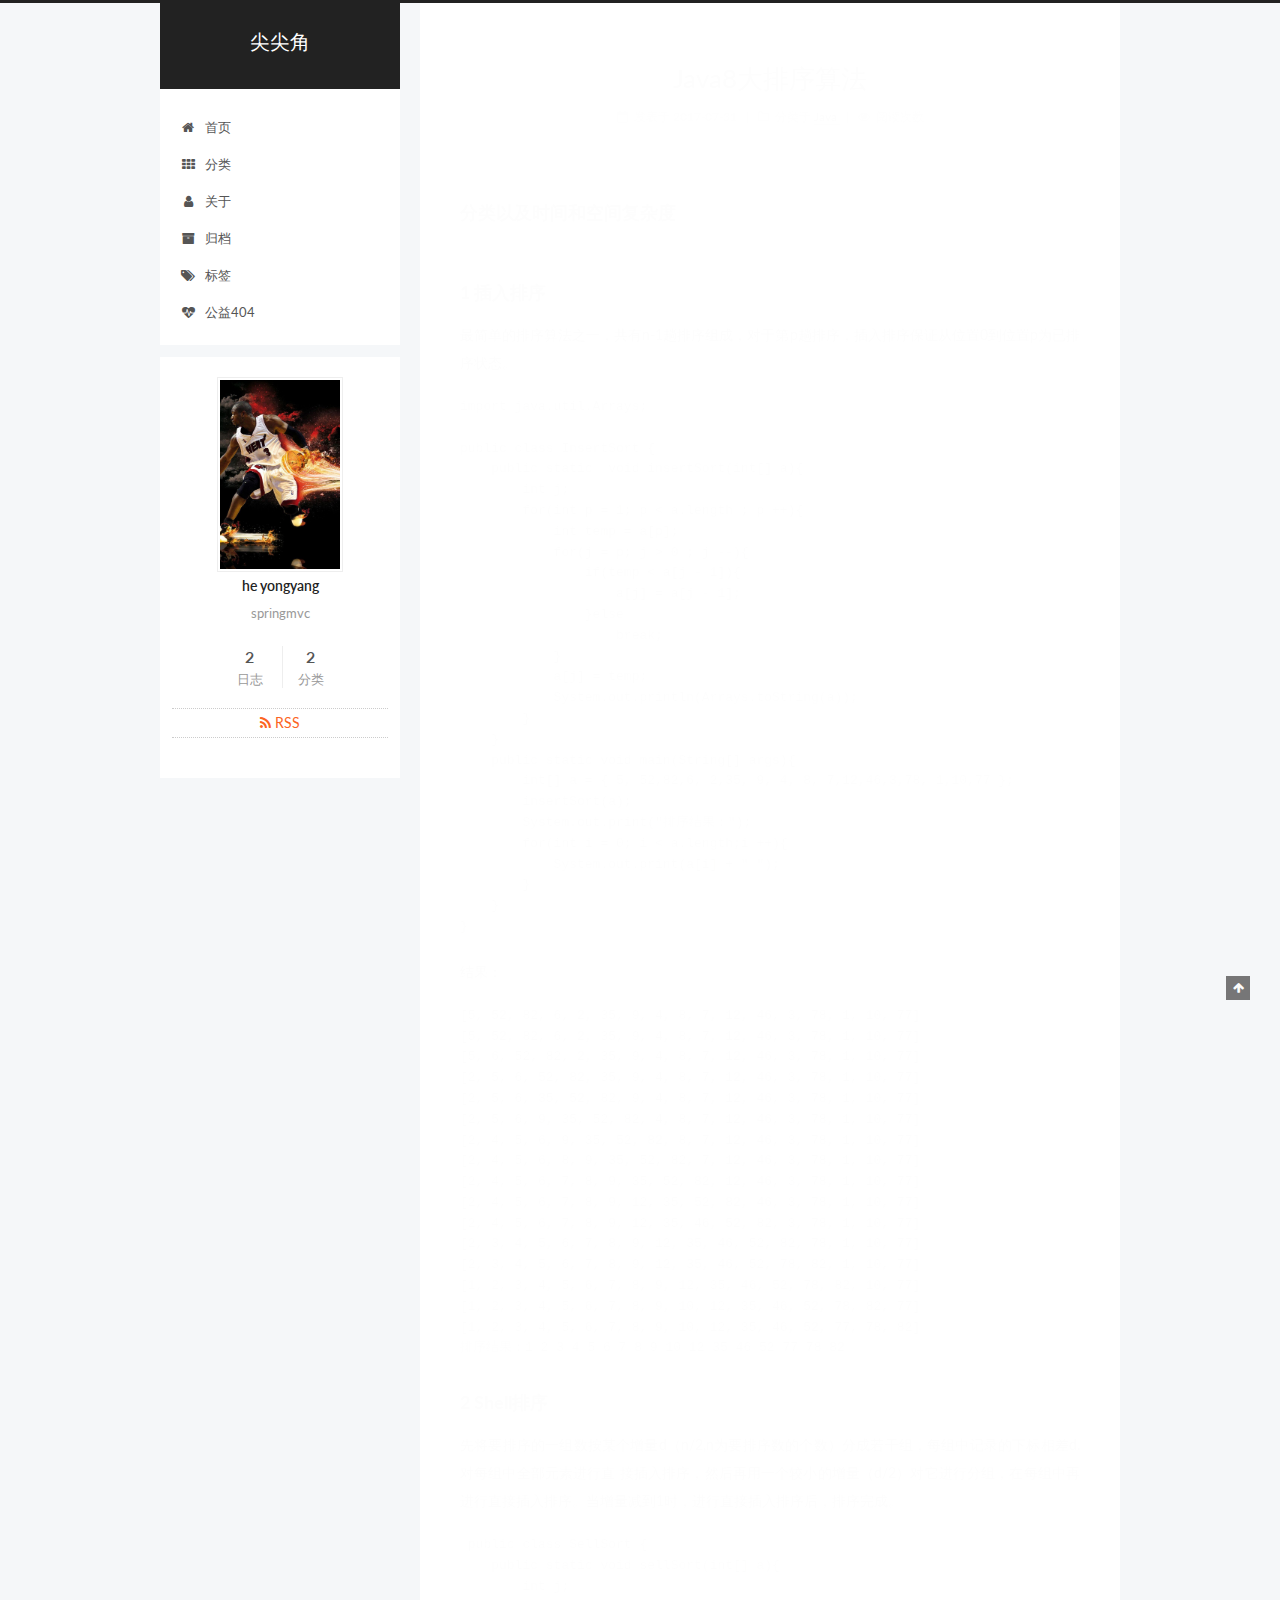
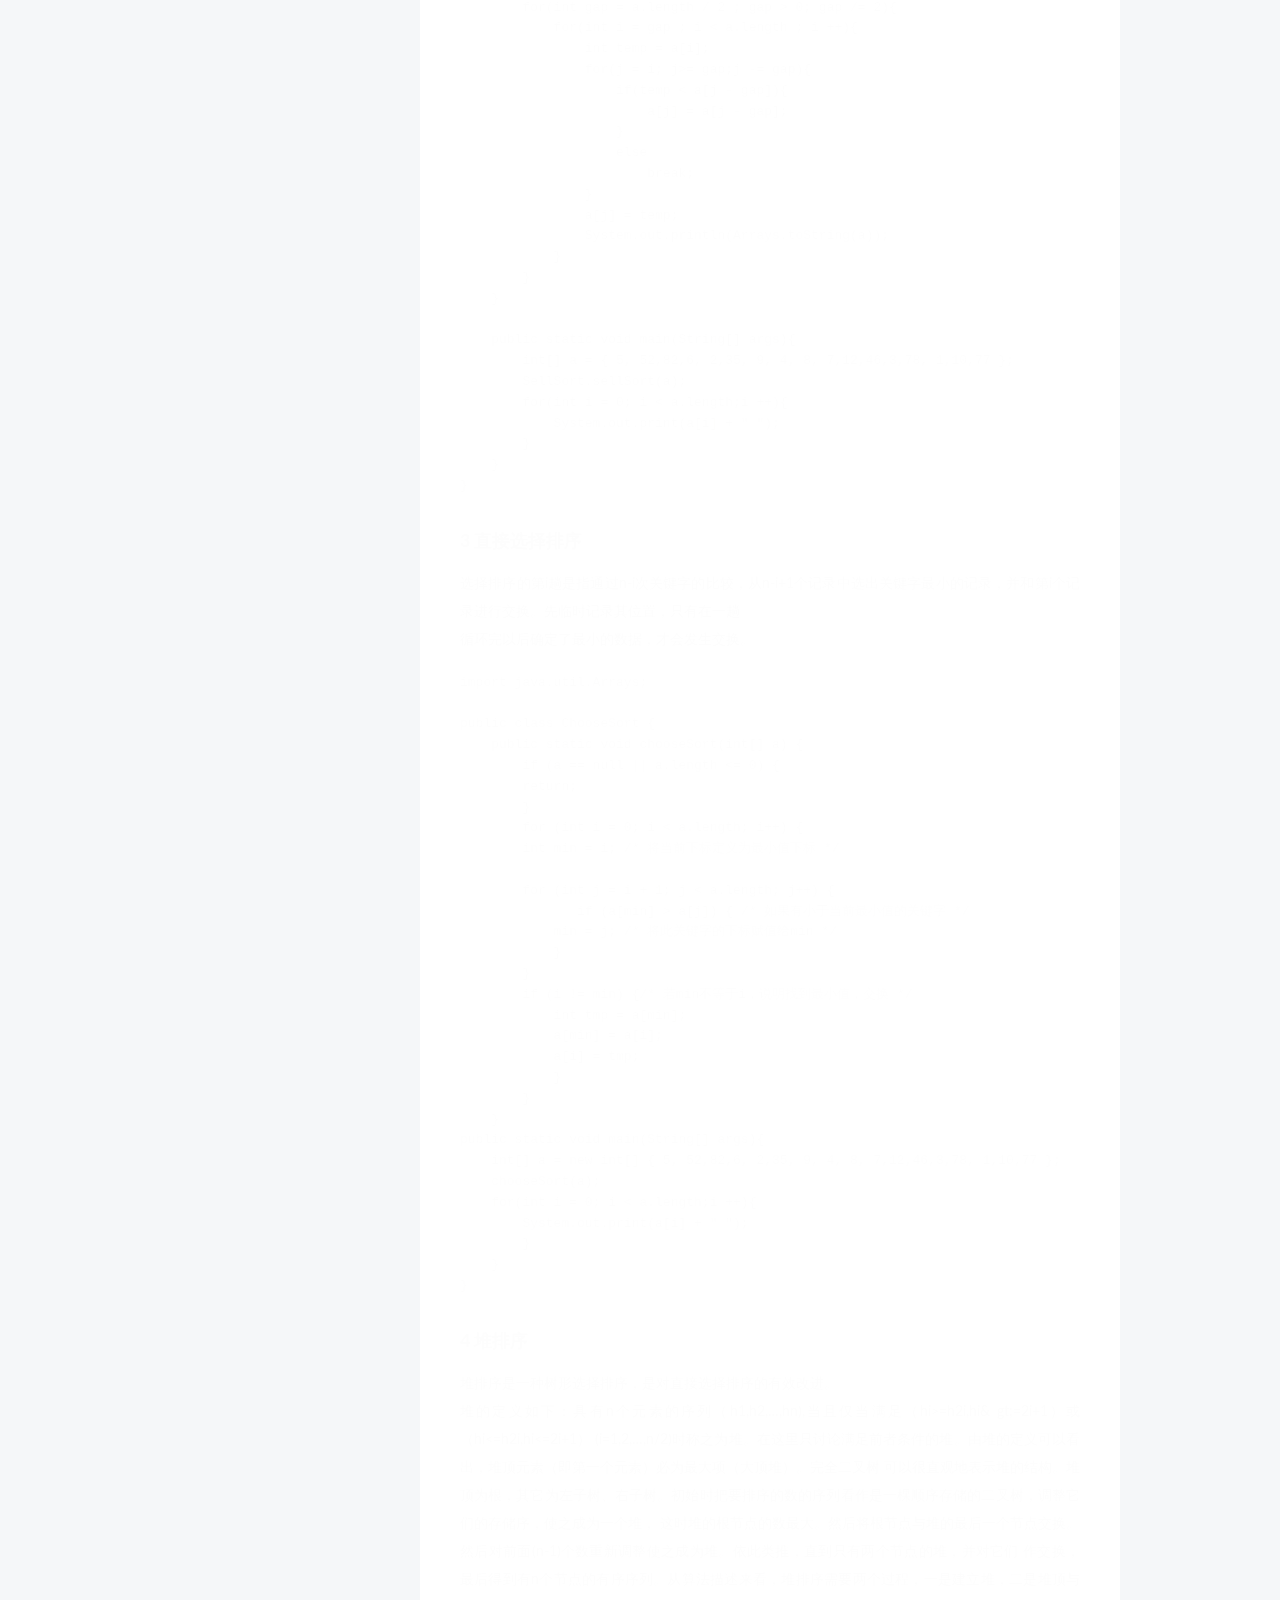
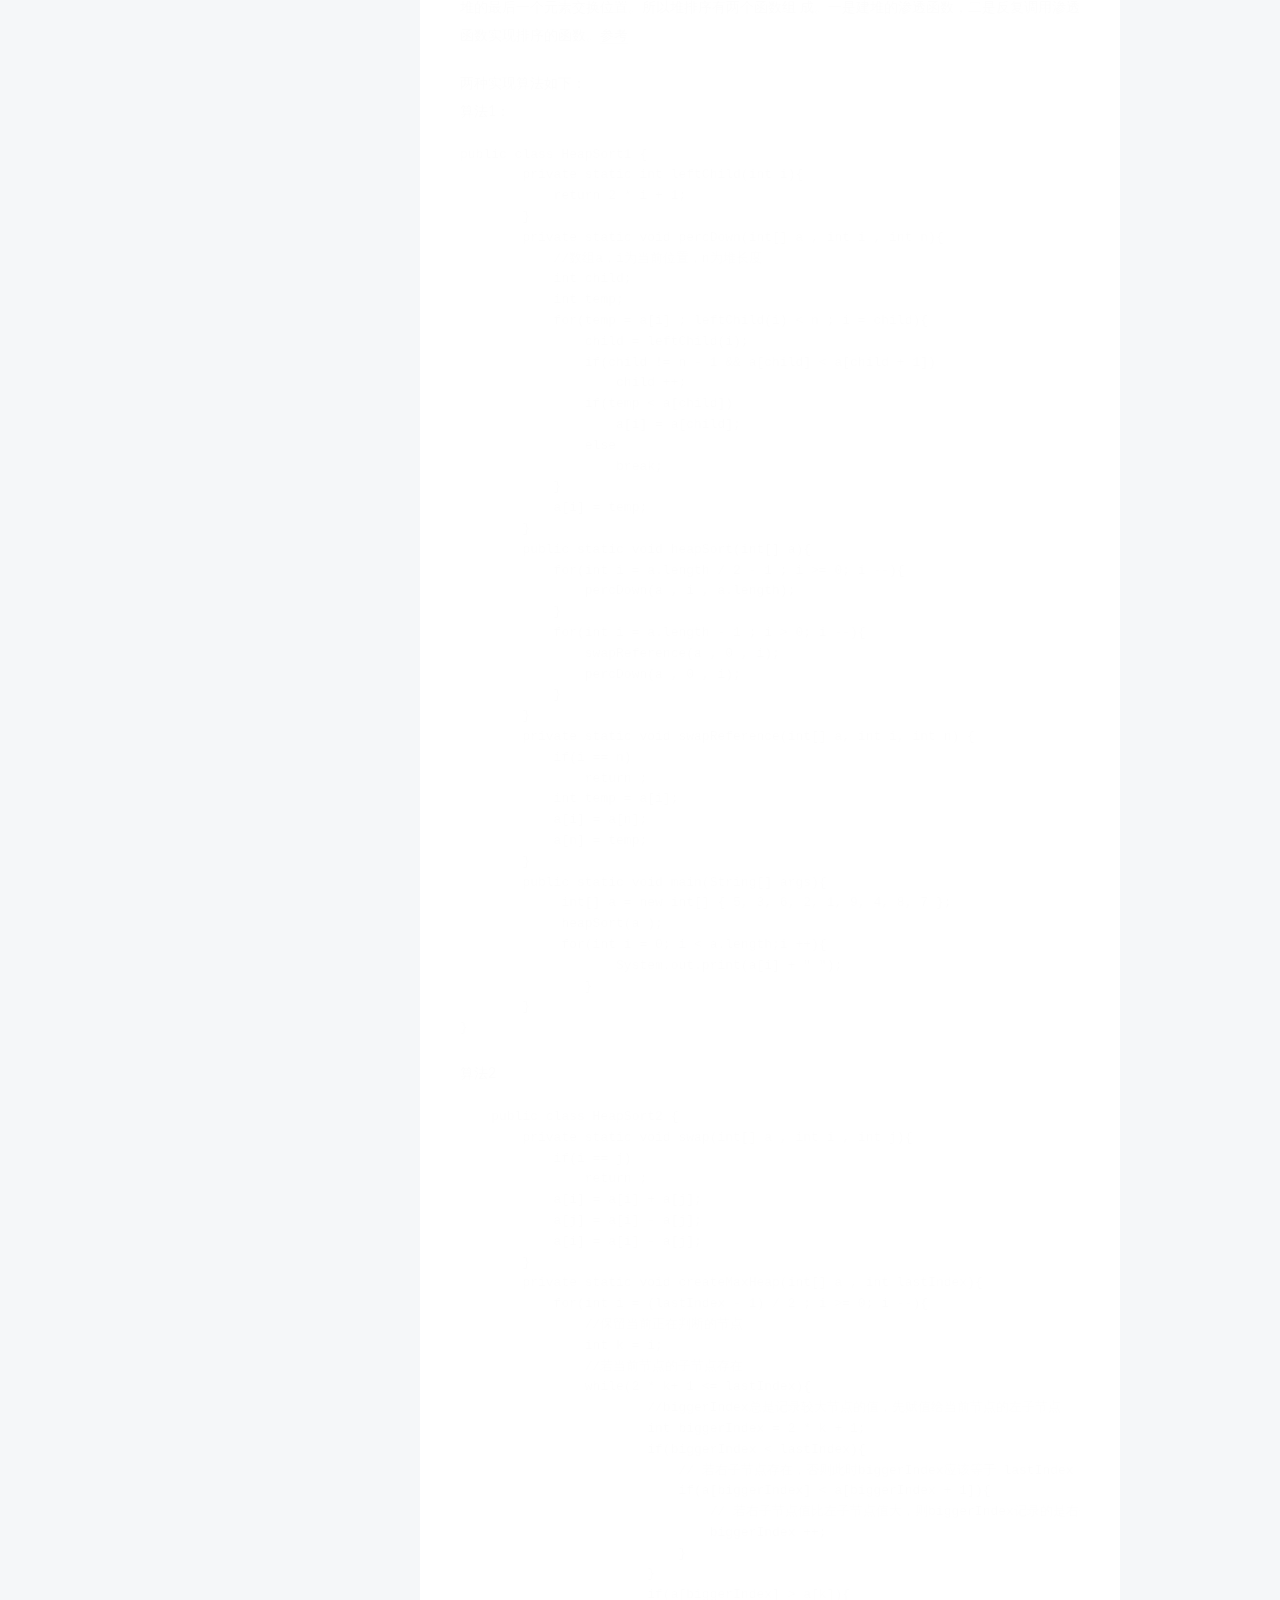
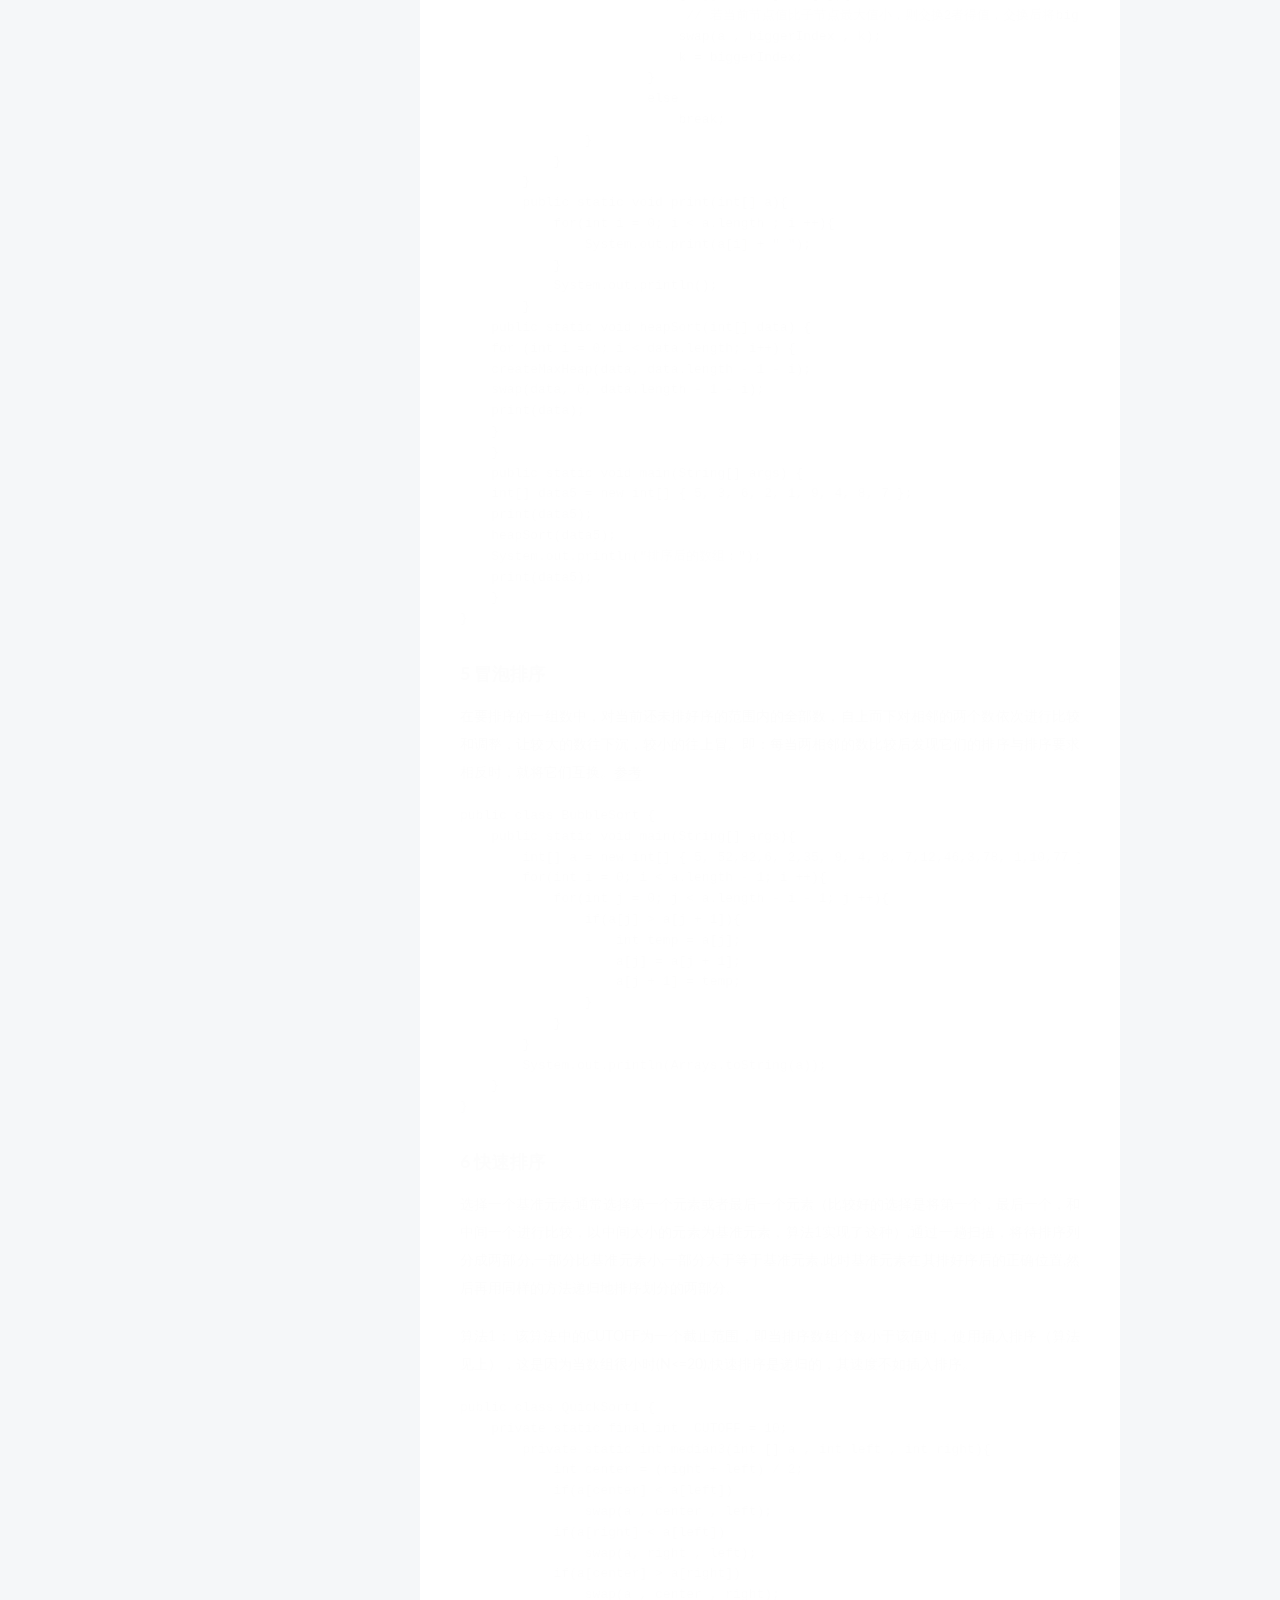
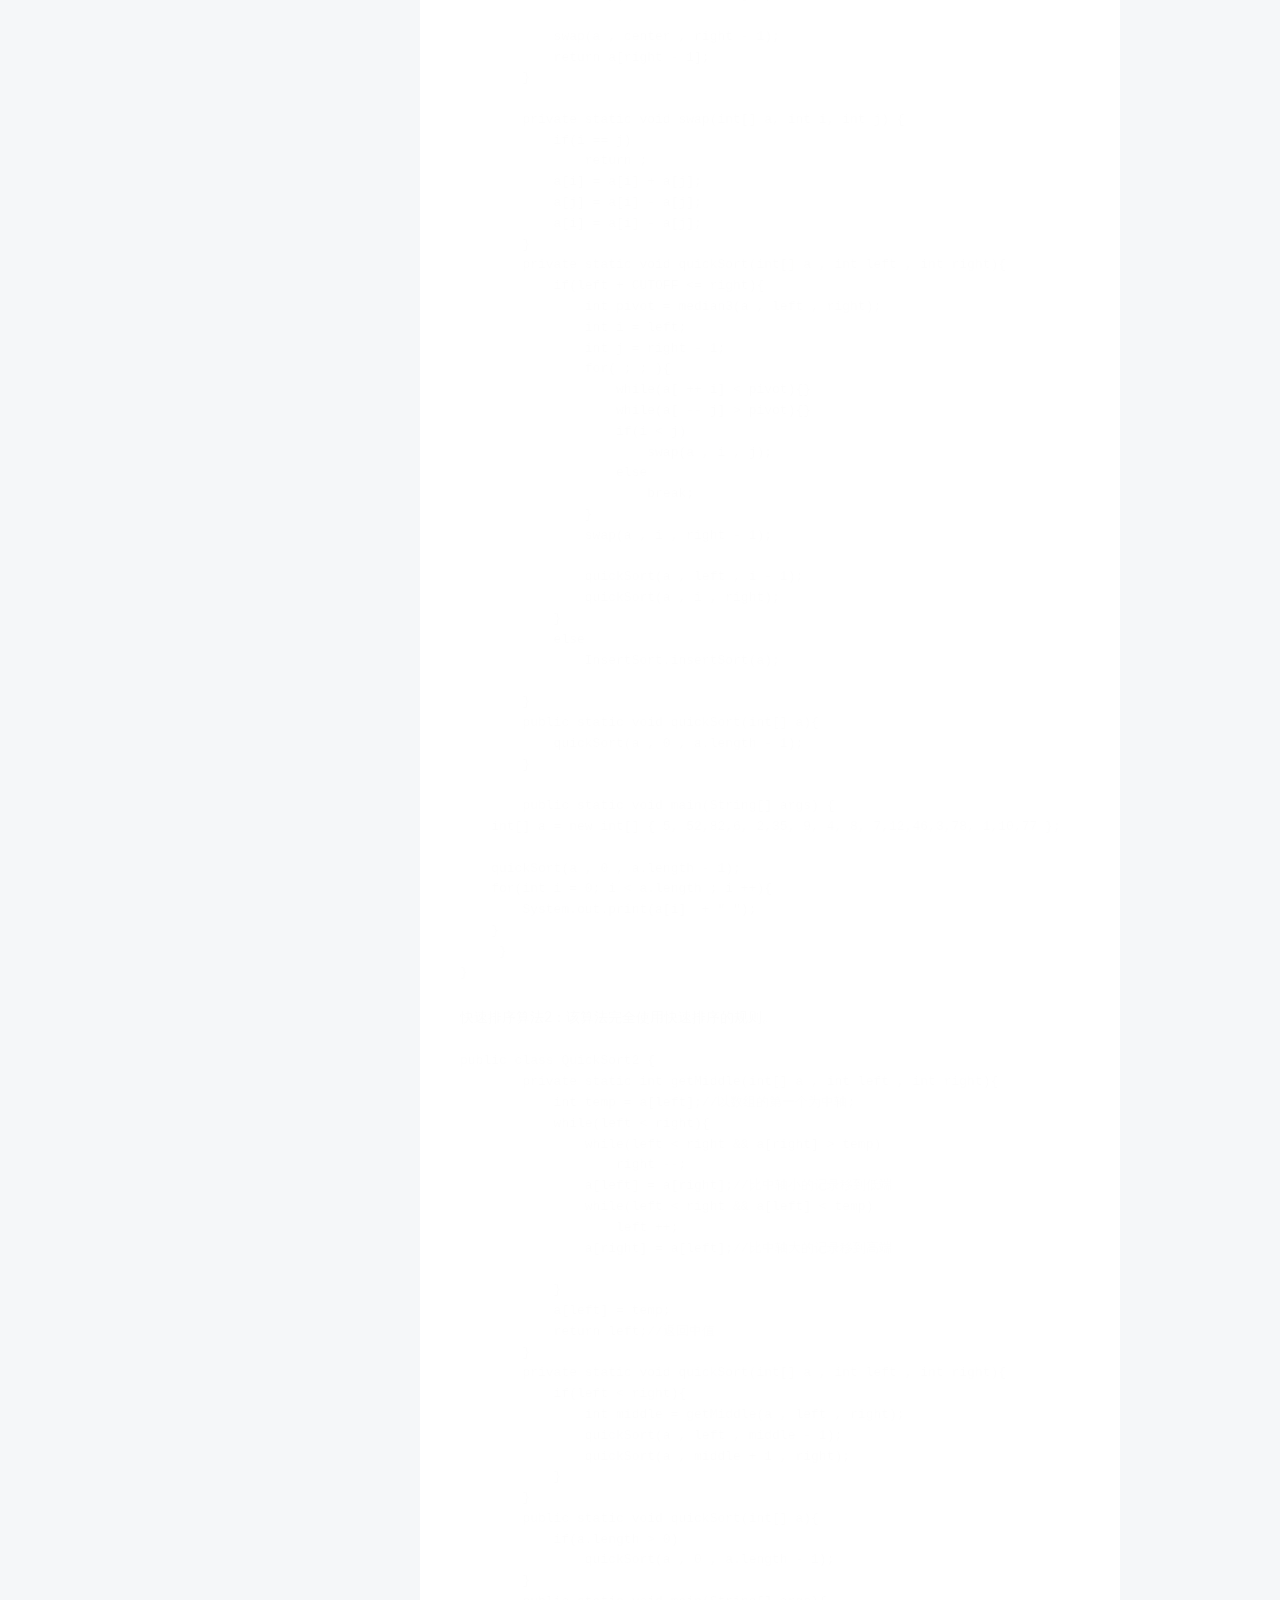
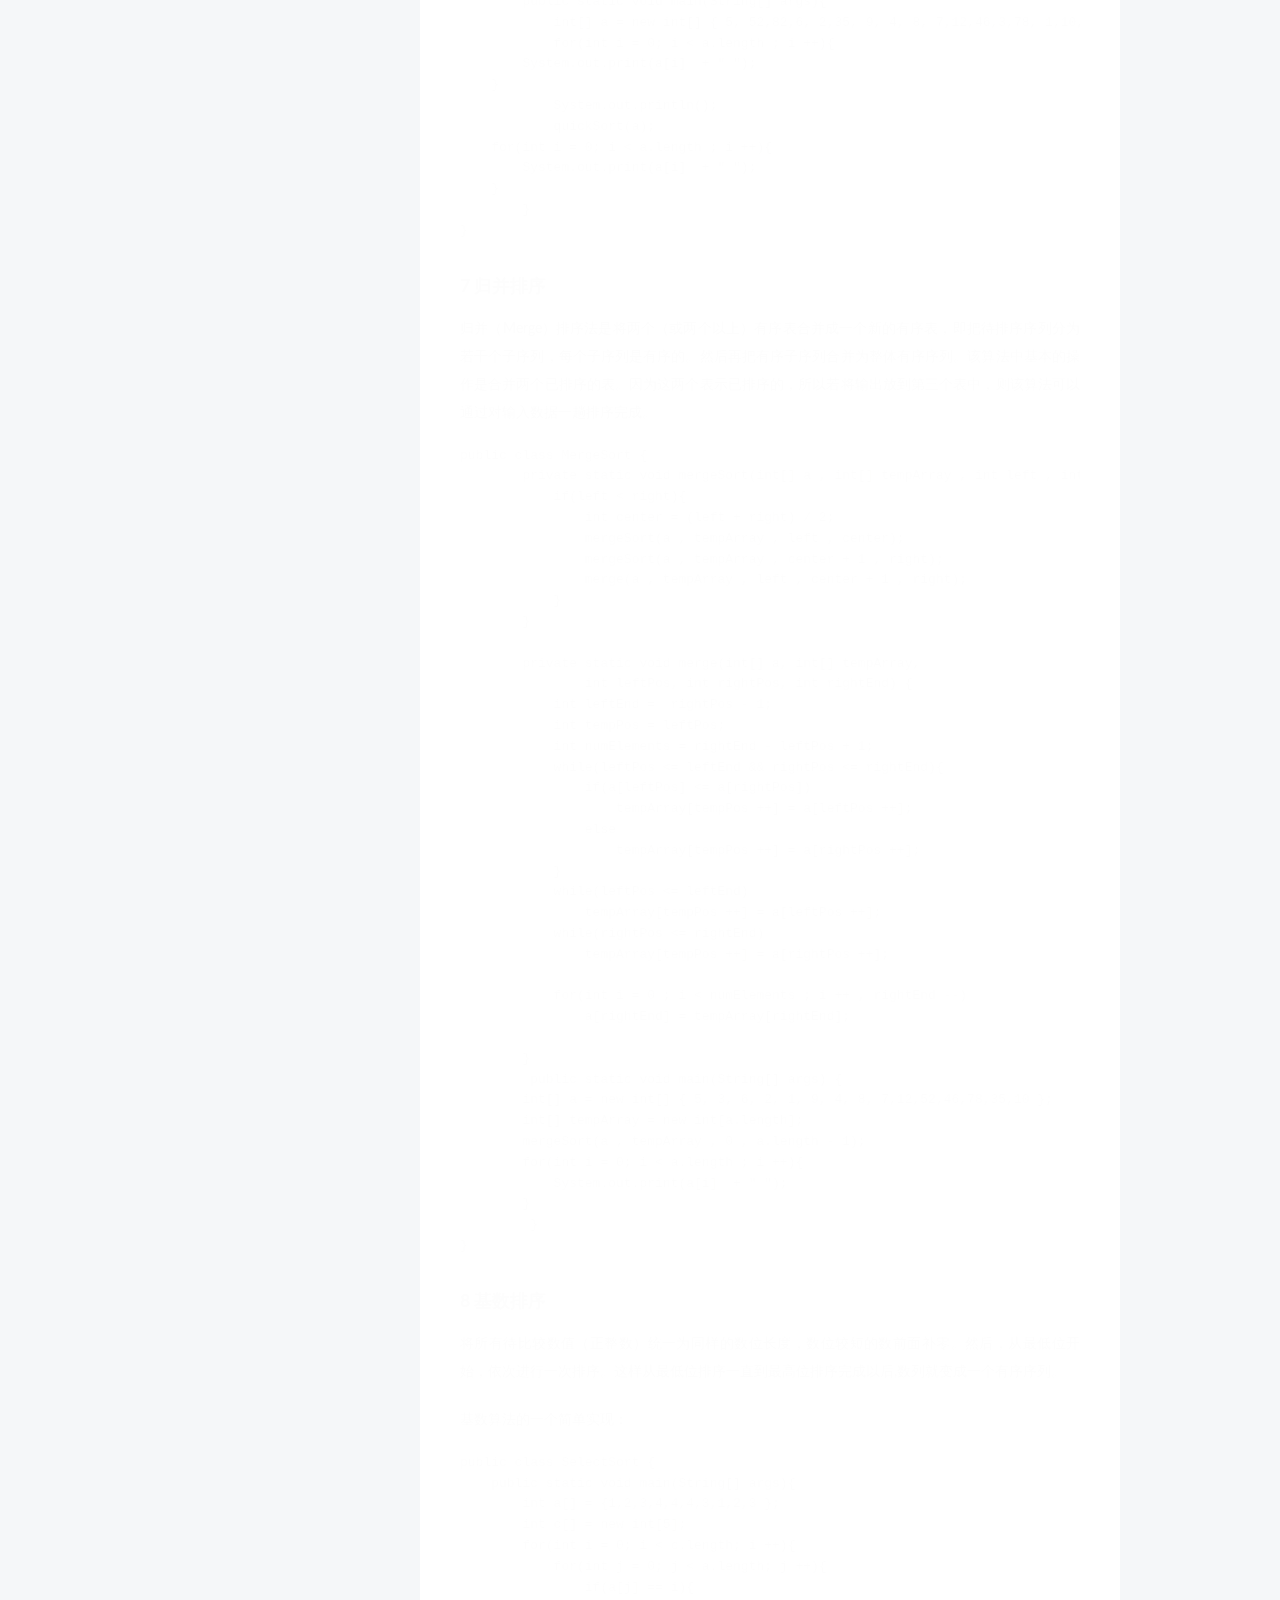
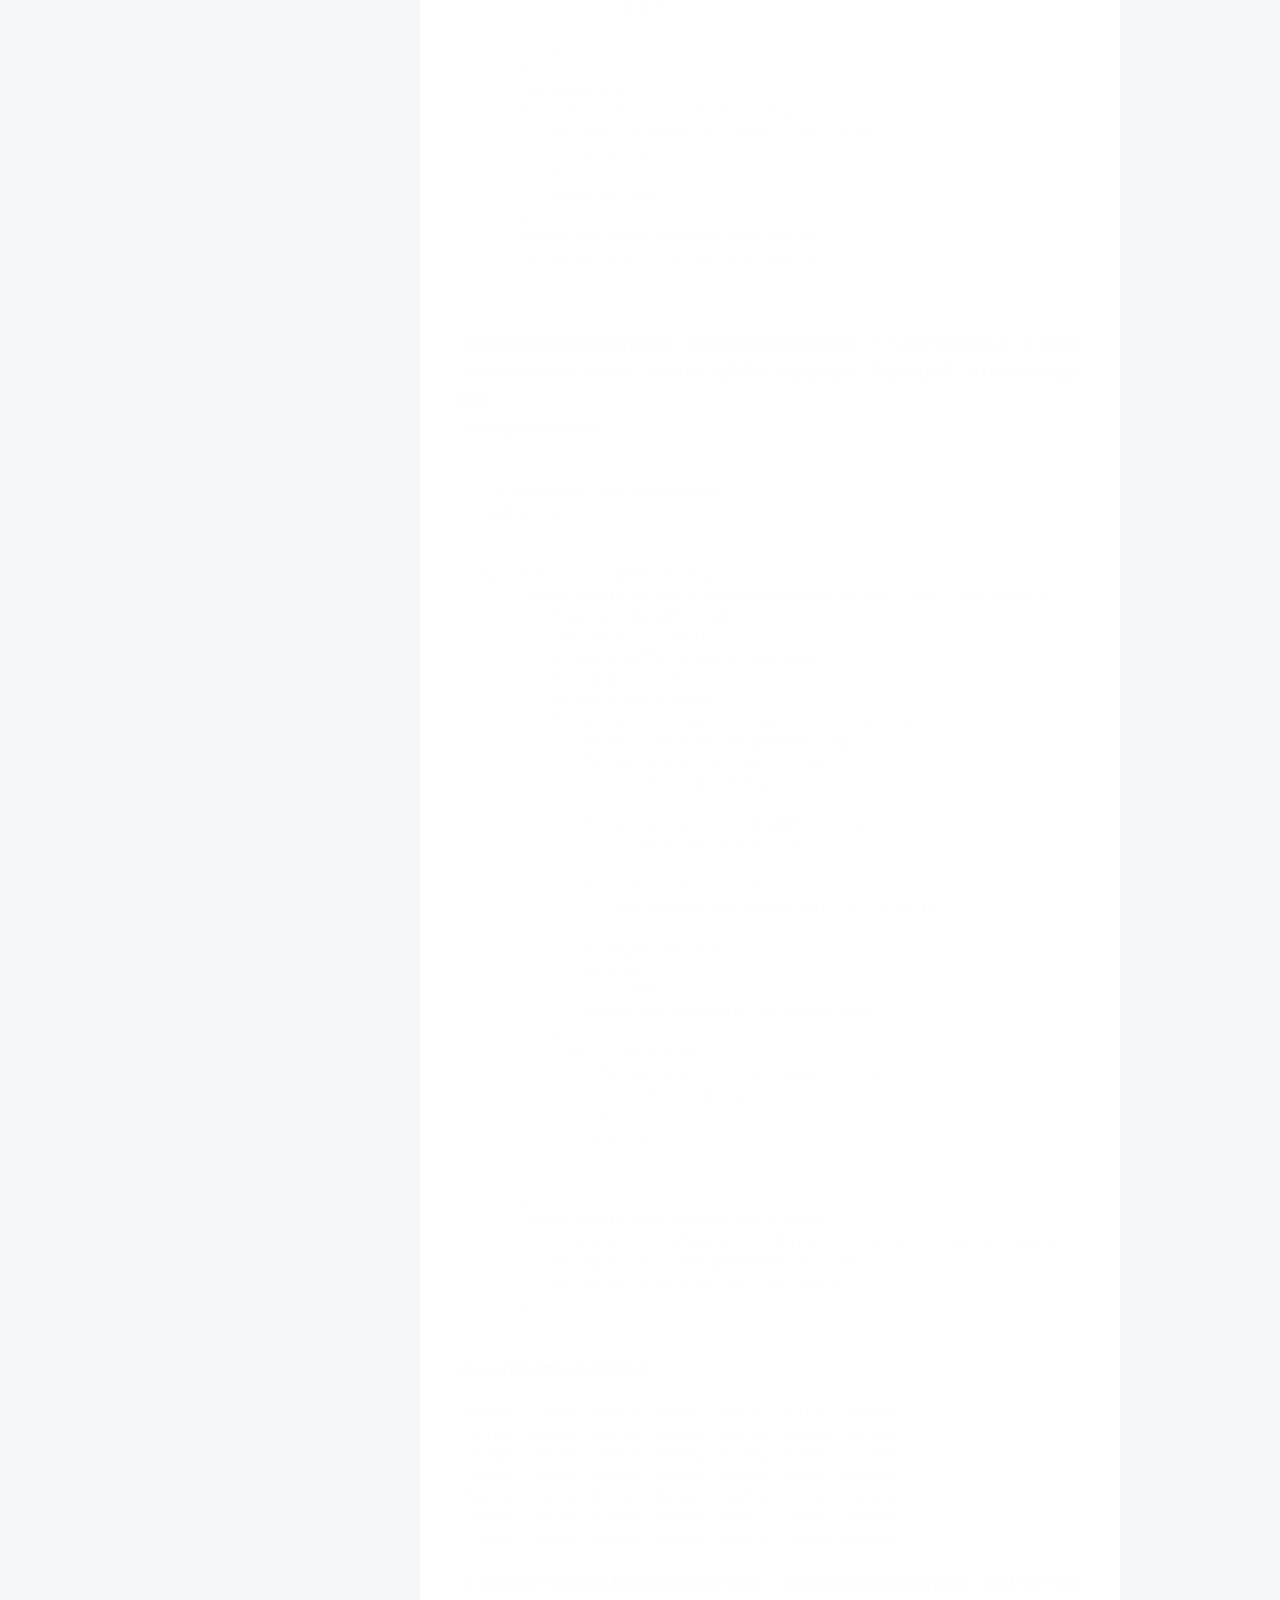
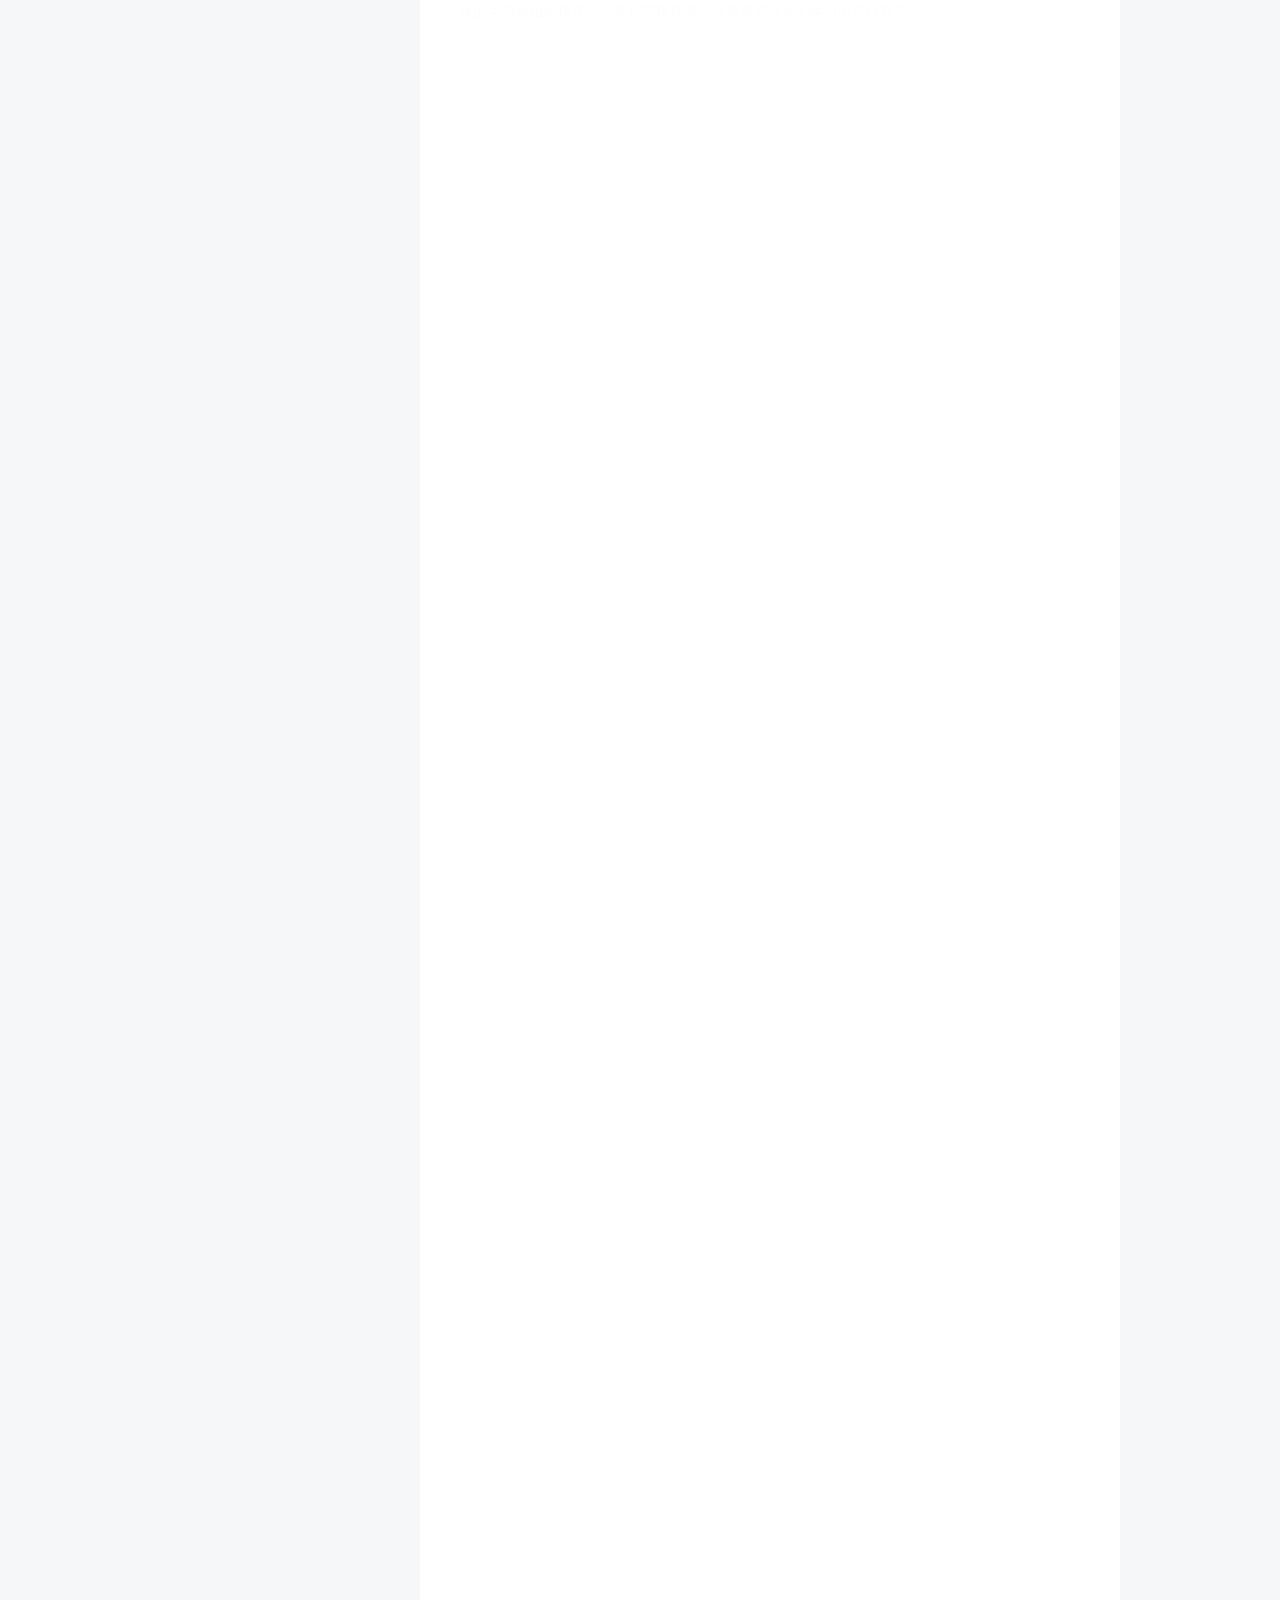
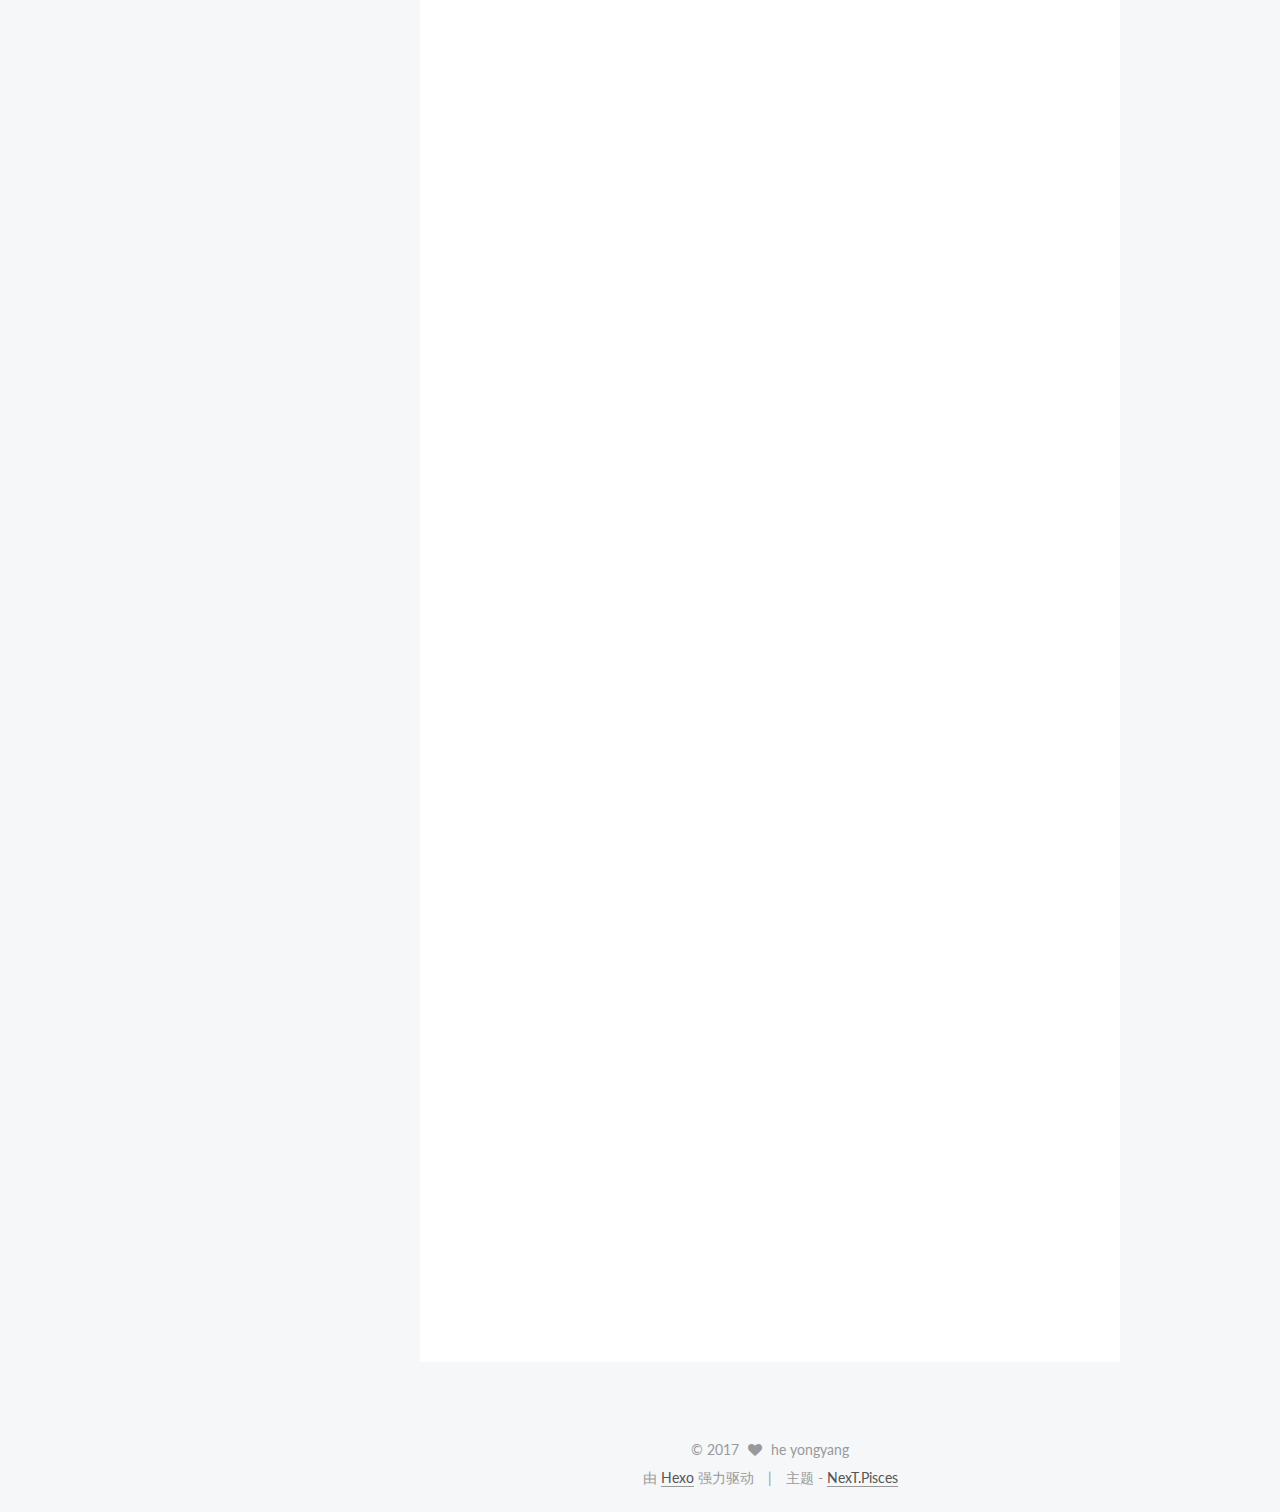
==== index.html @ 7d3f0290 "Site updated: 2017-07-31 22:11:21" ====
<!DOCTYPE html>



  


<html class="theme-next pisces use-motion" lang="zh-Hans">
<head>
  <meta charset="UTF-8"/>
<meta http-equiv="X-UA-Compatible" content="IE=edge" />
<meta name="viewport" content="width=device-width, initial-scale=1, maximum-scale=1"/>









<meta http-equiv="Cache-Control" content="no-transform" />
<meta http-equiv="Cache-Control" content="no-siteapp" />















  
  
  <link href="/lib/fancybox/source/jquery.fancybox.css?v=2.1.5" rel="stylesheet" type="text/css" />




  
  
  
  

  
    
    
  

  

  

  

  

  
    
    
    <link href="//fonts.googleapis.com/css?family=Lato:300,300italic,400,400italic,700,700italic&subset=latin,latin-ext" rel="stylesheet" type="text/css">
  






<link href="/lib/font-awesome/css/font-awesome.min.css?v=4.6.2" rel="stylesheet" type="text/css" />

<link href="/css/main.css?v=5.1.1" rel="stylesheet" type="text/css" />


  <meta name="keywords" content="Hexo, NexT" />





  <link rel="alternate" href="/atom.xml" title="尖尖角" type="application/atom+xml" />




  <link rel="shortcut icon" type="image/x-icon" href="/favicon.ico?v=5.1.1" />






<meta name="description" content="springmvc">
<meta property="og:type" content="website">
<meta property="og:title" content="尖尖角">
<meta property="og:url" content="http://yoursite.com/index.html">
<meta property="og:site_name" content="尖尖角">
<meta property="og:description" content="springmvc">
<meta property="og:locale" content="zh-Hans">
<meta name="twitter:card" content="summary">
<meta name="twitter:title" content="尖尖角">
<meta name="twitter:description" content="springmvc">



<script type="text/javascript" id="hexo.configurations">
  var NexT = window.NexT || {};
  var CONFIG = {
    root: '/',
    scheme: 'Pisces',
    sidebar: {"position":"left","display":"always","offset":12,"offset_float":0,"b2t":false,"scrollpercent":false,"onmobile":false},
    fancybox: true,
    motion: true,
    duoshuo: {
      userId: '0',
      author: '博主'
    },
    algolia: {
      applicationID: '',
      apiKey: '',
      indexName: '',
      hits: {"per_page":10},
      labels: {"input_placeholder":"Search for Posts","hits_empty":"We didn't find any results for the search: ${query}","hits_stats":"${hits} results found in ${time} ms"}
    }
  };
</script>



  <link rel="canonical" href="http://yoursite.com/"/>





  <title>尖尖角</title>
  





  <script type="text/javascript">
    var _hmt = _hmt || [];
    (function() {
      var hm = document.createElement("script");
      hm.src = "https://hm.baidu.com/hm.js?https://hm.baidu.com/hm.js?90472bff1995e9d8703f30d1b284e43d";
      var s = document.getElementsByTagName("script")[0];
      s.parentNode.insertBefore(hm, s);
    })();
  </script>










</head>

<body itemscope itemtype="http://schema.org/WebPage" lang="zh-Hans">

  
  
    
  

  <div class="container sidebar-position-left 
   page-home 
 ">
    <div class="headband"></div>

    <header id="header" class="header" itemscope itemtype="http://schema.org/WPHeader">
      <div class="header-inner"><div class="site-brand-wrapper">
  <div class="site-meta ">
    

    <div class="custom-logo-site-title">
      <a href="/"  class="brand" rel="start">
        <span class="logo-line-before"><i></i></span>
        <span class="site-title">尖尖角</span>
        <span class="logo-line-after"><i></i></span>
      </a>
    </div>
      
        <p class="site-subtitle"></p>
      
  </div>

  <div class="site-nav-toggle">
    <button>
      <span class="btn-bar"></span>
      <span class="btn-bar"></span>
      <span class="btn-bar"></span>
    </button>
  </div>
</div>

<nav class="site-nav">
  

  
    <ul id="menu" class="menu">
      
        
        <li class="menu-item menu-item-home">
          <a href="/首页" rel="section">
            
              <i class="menu-item-icon fa fa-fw fa-home"></i> <br />
            
            首页
          </a>
        </li>
      
        
        <li class="menu-item menu-item-categories">
          <a href="/分类" rel="section">
            
              <i class="menu-item-icon fa fa-fw fa-th"></i> <br />
            
            分类
          </a>
        </li>
      
        
        <li class="menu-item menu-item-about">
          <a href="/关于" rel="section">
            
              <i class="menu-item-icon fa fa-fw fa-user"></i> <br />
            
            关于
          </a>
        </li>
      
        
        <li class="menu-item menu-item-archives">
          <a href="/归档" rel="section">
            
              <i class="menu-item-icon fa fa-fw fa-archive"></i> <br />
            
            归档
          </a>
        </li>
      
        
        <li class="menu-item menu-item-tags">
          <a href="/标签" rel="section">
            
              <i class="menu-item-icon fa fa-fw fa-tags"></i> <br />
            
            标签
          </a>
        </li>
      
        
        <li class="menu-item menu-item-commonweal">
          <a href="/公益404" rel="section">
            
              <i class="menu-item-icon fa fa-fw fa-heartbeat"></i> <br />
            
            公益404
          </a>
        </li>
      

      
    </ul>
  

  
</nav>



 </div>
    </header>

    <main id="main" class="main">
      <div class="main-inner">
        <div class="content-wrap">
          <div id="content" class="content">
            
  <section id="posts" class="posts-expand">
    
      

  

  
  
  

  <article class="post post-type-normal " itemscope itemtype="http://schema.org/Article">
    <link itemprop="mainEntityOfPage" href="http://yoursite.com/2017/07/31/Java8大排序算法/">

    <span hidden itemprop="author" itemscope itemtype="http://schema.org/Person">
      <meta itemprop="name" content="he yongyang">
      <meta itemprop="description" content="">
      <meta itemprop="image" content="/images/avatar.png">
    </span>

    <span hidden itemprop="publisher" itemscope itemtype="http://schema.org/Organization">
      <meta itemprop="name" content="尖尖角">
    </span>

    
      <header class="post-header">

        
        
          <h1 class="post-title" itemprop="name headline">
                
                <a class="post-title-link" href="/2017/07/31/Java8大排序算法/" itemprop="url">Java8大排序算法</a></h1>
        

        <div class="post-meta">
          <span class="post-time">
            
              <span class="post-meta-item-icon">
                <i class="fa fa-calendar-o"></i>
              </span>
              
                <span class="post-meta-item-text">发表于</span>
              
              <time title="创建于" itemprop="dateCreated datePublished" datetime="2017-07-31T16:08:15+08:00">
                2017-07-31
              </time>
            

            

            
          </span>

          
            <span class="post-category" >
            
              <span class="post-meta-divider">|</span>
            
              <span class="post-meta-item-icon">
                <i class="fa fa-folder-o"></i>
              </span>
              
                <span class="post-meta-item-text">分类于</span>
              
              
                <span itemprop="about" itemscope itemtype="http://schema.org/Thing">
                  <a href="/categories/Java/" itemprop="url" rel="index">
                    <span itemprop="name">Java</span>
                  </a>
                </span>

                
                
              
            </span>
          

          
            
          

          
          
             <span id="/2017/07/31/Java8大排序算法/" class="leancloud_visitors" data-flag-title="Java8大排序算法">
               <span class="post-meta-divider">|</span>
               <span class="post-meta-item-icon">
                 <i class="fa fa-eye"></i>
               </span>
               
                 <span class="post-meta-item-text">阅读次数 </span>
               
                 <span class="leancloud-visitors-count"></span>
             </span>
          

          

          

          

        </div>
      </header>
    

    <div class="post-body" itemprop="articleBody">

      
      

      
        
          
            <h3 id="分类以及时间和空间复杂度"><a href="#分类以及时间和空间复杂度" class="headerlink" title="分类以及时间和空间复杂度"></a>分类以及时间和空间复杂度</h3><p><img src="http://blog.chinaunix.net/attachment/201201/18/21457204_1326898064RUxx.jpg" alt=""></p>
<h3 id="1-插入排序"><a href="#1-插入排序" class="headerlink" title="1 插入排序"></a>1 插入排序</h3><p>最简单的排序算法之一，共有n-1趟排序组成，对于第p趟排序，插入排序保证从位置0到位置p为已排序状态。</p>
<pre><code>import java.util.Arrays;

public class InsertSort {
    public static  void insertSort(int[] a){
        int j;
        for(int p = 1; p &lt; a.length ; p ++){
            int temp = a[p];
            for(j = p; j &gt; 0 ; j --){
                if(temp &lt; a[j - 1]){
                    a[j] = a[j - 1];
                }else
                    break;
            }
            a[j] = temp;
            System.out.println(Arrays.toString(a));
        }
    }
    public static void main(String[] args){
        int[] a = { 5, 52,82,6, 2,35, 9, 4, 8, 7,12,46,3,78, 1,10,77 };
        insertSort(a);
        System.out.print(&quot;排序结果：&quot;);
        for(int i = 0; i &lt; a.length;i ++){
            System.out.print(a[i] + &quot; &quot;);
        }
    }
}
</code></pre><p>  结果：</p>
<pre><code>[5, 52, 82, 6, 2, 35, 9, 4, 8, 7, 12, 46, 3, 78, 1, 10, 77]
[5, 52, 82, 6, 2, 35, 9, 4, 8, 7, 12, 46, 3, 78, 1, 10, 77]
[5, 6, 52, 82, 2, 35, 9, 4, 8, 7, 12, 46, 3, 78, 1, 10, 77]
[2, 5, 6, 52, 82, 35, 9, 4, 8, 7, 12, 46, 3, 78, 1, 10, 77]
[2, 5, 6, 35, 52, 82, 9, 4, 8, 7, 12, 46, 3, 78, 1, 10, 77]
[2, 5, 6, 9, 35, 52, 82, 4, 8, 7, 12, 46, 3, 78, 1, 10, 77]
[2, 4, 5, 6, 9, 35, 52, 82, 8, 7, 12, 46, 3, 78, 1, 10, 77]
[2, 4, 5, 6, 8, 9, 35, 52, 82, 7, 12, 46, 3, 78, 1, 10, 77]
[2, 4, 5, 6, 7, 8, 9, 35, 52, 82, 12, 46, 3, 78, 1, 10, 77]
[2, 4, 5, 6, 7, 8, 9, 12, 35, 52, 82, 46, 3, 78, 1, 10, 77]
[2, 4, 5, 6, 7, 8, 9, 12, 35, 46, 52, 82, 3, 78, 1, 10, 77]
[2, 3, 4, 5, 6, 7, 8, 9, 12, 35, 46, 52, 82, 78, 1, 10, 77]
[2, 3, 4, 5, 6, 7, 8, 9, 12, 35, 46, 52, 78, 82, 1, 10, 77]
[1, 2, 3, 4, 5, 6, 7, 8, 9, 12, 35, 46, 52, 78, 82, 10, 77]
[1, 2, 3, 4, 5, 6, 7, 8, 9, 10, 12, 35, 46, 52, 78, 82, 77]
[1, 2, 3, 4, 5, 6, 7, 8, 9, 10, 12, 35, 46, 52, 77, 78, 82]
排序结果：1 2 3 4 5 6 7 8 9 10 12 35 46 52 77 78 82  
</code></pre><h3 id="2-Shell排序"><a href="#2-Shell排序" class="headerlink" title="2 Shell排序"></a>2 Shell排序</h3><p>先将要排序的一组数按某个增量d（n/2,n为要排序数的个数）分成若干组，每组中记录的下标相差d.对每组中全部元素进行直 接插入排序，然后再用一个较小的增量（d/2）对它进行分组，在每组中再进行直接插入排序。当增量减到1时，进行直接插入排序后，排序完成。</p>
<pre><code> public class SellSort {
    public static void sellSort(int[] a){
        int j;
        for(int gap = a.length / 2 ; gap &gt; 0; gap /= 2){
            for(int i = gap ; i &lt; a.length ; i ++){
                int temp = a[i];
                for(j = i; j&gt;= gap;j -= gap){
                    if(temp &lt; a[j - gap]){
                        a[j] = a[j - gap];
                    }
                    else
                        break;
                }
                a[j] = temp;
                System.out.println(Arrays.toString(a));
            }
        }
    }

    public static void main(String[] args){
        int[] a = { 5, 52,82,6, 2,35, 9, 4, 8, 7,12,46,3,78, 1,10,77 };
        SellSort.sellSort(a);
        for(int i = 0; i &lt; a.length;i ++){
            System.out.print(a[i] + &quot; &quot;);
        }
    }
}
</code></pre><h3 id="3-直接选择排序"><a href="#3-直接选择排序" class="headerlink" title="3 直接选择排序"></a>3 直接选择排序</h3><p>选择排序的第i趟是指通过n-i次关键字的比较，从n-i+1个记录中选出关键字最小的记录，并和第i个记录进行交换。先临时记录其位置，只有在一趟<br>循环完以后确定了最小的数据，才会发生交换。</p>
<pre><code>import java.util.Arrays;

public class ChooseSort {
    public static void chooseSort(int[] a) {  
        if (a == null || a.length &lt;= 0) {  
        return;  
        }  
        for (int i = 0; i &lt; a.length; i++) {  
        int min = i; /* 将当前下标定义为最小值下标 */  

        for (int j = i + 1; j &lt; a.length; j++) {  
               if (a[min] &gt; a[j]) { /* 如果有小于当前最小值的关键字 */  
            min = j; /* 将此关键字的下标赋值给min */  
            }  
        }  
        if (i != min) {/* 若min不等于i，说明找到最小值，交换 */  
            int tmp = a[min];  
            a[min] = a[i];  
            a[i] = tmp;  
            }  
        }  
    }  
public static void main(String[] args){
    int[] a = new int[] { 5, 52,82,6, 2,35, 9, 4, 8, 7,12,46,3,78, 1,10,77 }; 
    chooseSort(a);
    for(int i = 0; i &lt; a.length;i ++){
        System.out.print(a[i] + &quot; &quot;);
        }
    }
}
</code></pre><h3 id="4-堆排序"><a href="#4-堆排序" class="headerlink" title="4 堆排序"></a>4 堆排序</h3><p>堆排序是一种树形选择排序，是对直接选择排序的有效改进。<br>堆的定义如下：具有n个元素的序列（h1,h2,…,hn),当且仅当满足（hi&gt;=h2i,hi&amp; gt;=2i+1）或（hi&lt;=h2i,hi&lt;=2i+1） (i=1,2,…,n/2)时称之为堆。在这里只讨论满足前者条件的堆。由堆的定义可以看出，堆顶元素（即第一个元素）必为最大项（大顶堆）。完全二叉树 可以很直观地表示堆的结构。堆顶为根，其它为左子树、右子树。初始时把要排序的数的序列看作是一棵顺序存储的二叉树，调整它们的存储序，使之成为一个堆， 这时堆的根节点的数最大。然后将根节点与堆的最后一个节点交换。然后对前面(n-1)个数重新调整使之成为堆。依此类推，直到只有两个节点的堆，并对它们 作交换，最后得到有n个节点的有序序列。从算法描述来看，堆排序需要两个过程，一是建立堆，二是堆顶与堆的最后一个元素交换位置。所以堆排序有两个函数组 成。一是建堆的渗透函数，二是反复调用渗透函数实现排序的函数。<a href="http://blog.csdn.net/jiutianhe/article/details/42777045" target="_blank" rel="external">参考</a>  </p>
<p>两种实现算法如下：<br>算法1： </p>
<pre><code>public class HeapSort1 {
        private static int leftChild(int i){
            return 2 * i + 1;
        }
        private static void percDown(int[] a , int i , int n){
            //数组a，i为当前位置，n为堆长度
            int child;
            int temp;
            for(temp = a[i] ; leftChild(i) &lt; n ; i = child){
                child = leftChild(i);
                if(child != n - 1 &amp;&amp; a[child] &lt; a[child + 1])
                    child ++;
                if(temp &lt; a[child])
                    a[i] = a[child];
                else 
                    break;
            }
            a[i] = temp;
        }
        public static void heapSort(int[] a){
            for(int i = a.length / 2 - 1 ; i &gt;= 0; i --){
                percDown(a , i , a.length);
            }
            for(int i = a.length - 1 ; i &gt; 0; i --){
                swapReference(a , 0 , i);
                percDown(a , 0 , i);
            }
        }
        private static void swapReference(int[] a, int i, int n) {
            if(i == n)
                return ;
            int temp = a[i];
            a[i] = a[n];
            a[n] = temp;
        }
        public static void main(String[] args){
             int[] a = new int[] { 5, 3, 6, 2, 1, 9, 4, 8, 7 }; 
             heapSort(a );
             for(int i = 0; i &lt; a.length;i ++){
                    System.out.print(a[i] + &quot; &quot;);
                }
        }
}
</code></pre><p>算法2  </p>
<pre><code>    public class HeapSort2 {
        private static void swap(int[] a , int i , int j){
            if(i == j)
                return ;
            a[i] = a[i] + a[j];
            a[j] = a[i] - a[j];
            a[i] = a[i] - a[j];
        }
        private static void createMaxHeap(int[] a , int lastIndex){
            for(int i = (lastIndex - 1) / 2 ; i &gt;= 0; i --){
                //保留当前正在判断的节点    
                int k = i;
                //若当前节点的子节点存在
                while(2 * k+ 1 &lt;= lastIndex){
                        //biggerIndex总是记录较大节点的值，先赋值给当前节点的左子节点
                        int biggerIndex = 2 * k + 1;
                        if(biggerIndex &lt; lastIndex){
                            // 若右子节点存在，否则此时biggerIndex应该等于 lastIndex  
                            if(a[biggerIndex] &lt; a[biggerIndex + 1]){
                                // 若右子节点值比左子节点值大，则biggerIndex记录的是右子节点的值  
                                biggerIndex ++;
                            }
                        }
                        if(a[biggerIndex] &gt; a[k]){
                             // 若当前节点值比子节点最大值小，则交换2者得值，交换后将biggerIndex值赋值给k  
                            swap(a , biggerIndex , k);
                            k = biggerIndex;
                        }
                        else 
                            break;
                }
            }
        }
        public static void print(int[] a){
            for(int i = 0; i &lt; a.length ; i ++){
                System.out.print(a[i] + &quot; &quot;);
            }
            System.out.println();
        }
    public static void heapSort(int[] data) {  
    for (int i = 0; i &lt; data.length; i++) {  
    createMaxHeap(data, data.length - 1 - i);  
    swap(data, 0, data.length - 1 - i);  
    print(data);  
    }  
    }  
    public static void main(String[] args) {  
    int[] data5 = new int[] { 5, 3, 6, 2, 1, 9, 4, 8, 7 };  
    print(data5);  
    heapSort(data5);  
    System.out.println(&quot;排序后的数组：&quot;);  
    print(data5); 
    }  
}
</code></pre><h3 id="5-冒泡排序"><a href="#5-冒泡排序" class="headerlink" title="5 冒泡排序"></a>5 冒泡排序</h3><p>在要排序的一组数中，对当前还未排好序的范围内的全部数，自上而下对相邻的两个数依次进行比较和调整，让较大的数往下沉，较小的往上冒。即：每当两相邻的数比较后发现它们的排序与排序要求相反时，就将它们互换。<a href="http://blog.csdn.net/jiutianhe/article/details/42777045" target="_blank" rel="external">参考</a>   </p>
<pre><code>public class BubbleSort {
    public static void main(String[] args){
        int[] a = new int[] { 5, 52,82,6, 2,35, 9, 4, 8, 7,12,46,3,78, 1,10,77 }; 
        for(int i = 0; i &lt; a.length - 1; i ++){
            for(int j = 0; j &lt; a.length - i - 1; j ++){
                if(a[j] &gt; a[j + 1]){
                    int temp = a[j];
                    a[j] = a[j + 1];
                    a[j + 1] = temp;
                }
            }
        }
        System.out.println(Arrays.toString(a));
    }
}
</code></pre><h3 id="6-快速排序"><a href="#6-快速排序" class="headerlink" title="6 快速排序"></a>6 快速排序</h3><p>选择一个基准元素,通常选择第一个元素或者最后一个元素（比较好的选择是将第一个，最后一个，和中间一个进行比较，以中间大小的元素为基准元素，算法1实现了这种）,通过一趟扫描，将待排序列分成两部分,一部分比基准元素小,一部分大于等于基准元素,此时基准元素在其排好序后的正确位置,然后再用同样的方法递归地排序划分的两部分。  </p>
<p>算法1： 该算法中的CUTOFF为一个截止范围，即当排序数组个数小于该值时，使用插入排序（算法见上），这是因为当数组很小时(N&lt;=20),快速排序是递归的，其速度不如插入排序。</p>
<pre><code>public class QuickSort1 {
    private static final int  CUTOFF = 10;
        private static int median3(int [] a , int left , int right){
            int center = (right + left) / 2;
            if(a[center] &lt; a[left])
                swap(a , center , left);
            if(a[right] &lt; a[left])
                swap(a, right , left);
            if(a[center] &gt; a[right])
                swap(a , center , right);

            swap(a , center , right - 1);
            return a[right - 1];
        }

        private static void swap(int[] a, int i, int j) {
            if(i == j)
                return ;
            a[i] = a[i] + a[j];
            a[j] = a[i] - a[j];
            a[i] = a[i] - a[j];
        }
        private static void quickSort(int[] a , int left , int right){
            if(left + CUTOFF &lt;= right){
                int pivot = median3(a , left , right);
                int i = left;
                int j = right - 1;
                for( ; ; ){
                    while(a[ ++ i] &lt; pivot){}
                    while(a[ -- j] &gt; pivot){}
                    if(i &lt; j)
                        swap(a , i , j);
                    else
                        break;
                }
                swap(a , i , right - 1);

                quickSort(a , left , i - 1);
                quickSort(a , i , right);
            }
            else
                InsertSort.insertSort(a);

        }
        public static void quickSort(int[] a){
            quickSort(a , 0 , a.length - 1);
        }

        public static void main(String[] args) {  
    int[] a = new int[] { 5, 52,82,6, 2,35, 9, 4, 8, 7,12,46,3,78, 1,10,77 };  

    quickSort(a , 0 , a.length - 1);
    for(int i = 0; i &lt; a.length ; i ++){
        System.out.print(a[i]  + &quot; &quot;);
    }
     }
}  
</code></pre><p>快速排序算法2：该算法完全使用快速排序的规则。  </p>
<pre><code>public class QuickSort2 {
        private static int getMiddle(int[] a , int left , int right){
            int temp = a[left];//以数组的第一个为中轴;
            while(left &lt; right){
                while(left &lt; right &amp;&amp; a[right] &gt; temp)
                    right --;
                a[left] = a[right];//比中轴小的记录移到低端
                while(left &lt; right &amp;&amp; a[left] &lt; temp)
                    left ++;
                a[right] = a[left];//比中轴大的记录移到高端

            }
            a[left] = temp;
            return left;//返回中值
        }
        private static void quickSort(int[] a , int left , int right){
            if(left &lt; right){
                int middle = getMiddle(a , left , right);
                quickSort(a , left , middle - 1);
                quickSort(a , middle + 1 , right);
            }
        }
        public static void quickSort(int[] a){
            if(a.length &gt; 0)
                quickSort(a , 0 , a.length - 1);
        }
        public static void main(String[] args){
            int[] a = new int[] { 5, 52,82,6, 2,35, 9, 4, 8, 7,12,46,3,78, 1,10,77 }; 
            for(int i = 0; i &lt; a.length ; i ++){
        System.out.print(a[i]  + &quot; &quot;);
    }
            System.out.println();
            quickSort(a);
    for(int i = 0; i &lt; a.length ; i ++){
        System.out.print(a[i]  + &quot; &quot;);
    }
        }
}
</code></pre><h3 id="7-归并排序"><a href="#7-归并排序" class="headerlink" title="7 归并排序"></a>7 归并排序</h3><p>归并（Merge）排序法是将两个（或两个以上）有序表合并成一个新的有序表，即把待排序序列分为若干个子序列，每个子序列是有序的。然后再把有序子序列合并为整体有序序列。该算法中基本的操作是合并两个已排序的表。因为这两个表示已排序的，所以若将输出放到第三个表中，则该算法可以通过对输入数据一趟排序完成。</p>
<pre><code>public class MergeSort {
        private static void mergeSort(int[] a , int[] tempArray , int left , int right){
            if(left &lt; right){
                int center = (left + right) / 2;
                mergeSort(a , tempArray , left , center);
                mergeSort(a , tempArray , center + 1 , right);
                merge(a , tempArray , left , center + 1 , right);
            }
        }

        private static void merge(int[] a, int[] tempArray, 
                int leftPos, int rightPos, int rightEnd) {
            int leftEnd =  rightPos - 1;
            int tempPos = leftPos;
            int numElements = rightEnd - leftPos + 1;
            while(leftPos &lt;= leftEnd &amp;&amp; rightPos &lt;= rightEnd){
                if(a[leftPos] &lt;= a[rightPos])
                    tempArray[tempPos ++] = a[leftPos ++];
                else
                    tempArray[tempPos ++] = a[rightPos ++];
            }
            while(leftPos &lt;= leftEnd)
                tempArray[tempPos ++] = a[leftPos ++];
            while(rightPos &lt;= rightEnd)
                tempArray[tempPos ++] = a[rightPos ++];

            for(int i = 0 ; i &lt; numElements ; i ++ , rightEnd --)
                a[rightEnd] = tempArray[rightEnd];

        }
         public static void main(String[] args) {  
        int[] a = new int[] { 5, 3, 6, 2, 1, 9, 4, 8, 7,12,52,46,78,35,10 };  
        int[] tempArray = new int[a.length];
        mergeSort(a , tempArray , 0 , a.length - 1);
        for(int i = 0; i &lt; a.length ; i ++){
            System.out.print(a[i]  + &quot; &quot;);
        }
         }
}
</code></pre><h3 id="8-基数排序"><a href="#8-基数排序" class="headerlink" title="8 基数排序"></a>8 基数排序</h3><p>将所有待比较数值（正整数）统一为同样的数位长度，数位较短的数前面补零。然后，从最低位开始，依次进行一次排序。这样从最低位排序一直到最高位排序完成以后,数列就变成一个有序序列。</p>
<p>基数算法的一个简单实现：    </p>
<pre><code>public class SelectSort {
    public static void main(String[] args){
        int a[] = {1,2,3,4,4,4,3,1,2,3 };  
        int c[] = new int[5];
        for(int i = 0; i &lt; c.length; i ++){
            for(int j = 0; j &lt; a.length; j ++){
                if(a[j] == i){
                    c[i] ++;
                }
            }
        }
        int index = 0;
        for(int i = 0; i &lt; c.length; i ++){
            for(int j = index; j &lt; index + c[i]; j ++){
                a[j] = i;
            }
            index += c[i];
        }
        System.out.println(Arrays.toString(a));
        System.out.println(Arrays.toString(c));
    }
}
</code></pre><p>对相同长度的字符数组进行排序是，使用桶排序和基数排序结合，一个从每个数组的最后一个元素放入到桶中对应元素，并排列，一次往前，直到第一个元素的位置。算法实现如下（只针对相同长度的数组）：<br>import java.util.Arrays;</p>
<pre><code>/**
 * 定长字符串的排序，桶排序+计数基数排序
 * @author he
 *
 */
public class CountingRadixSort {
        public static String[] countingRadixSort(String[] str , int strLen){
            final int BUCKETS = 256;
            int len = str.length;
            String[] buffer = new String[len];
            String[] in = str;
            String[] out = buffer;
            for(int pos = strLen - 1 ; pos &gt;= 0 ; pos --){
                int[] count = new int[BUCKETS + 1];
                for(int i = 0 ; i &lt; len ; i ++)
                    count[in[i].charAt(pos) + 1] ++;

                for(int b = 1 ; b &lt;= BUCKETS ; b ++)
                    count[b] += count[b - 1];

                for(int i = 0 ; i &lt; len ; i ++)
                    out[count[in[i].charAt(pos)] ++ ] = in[i];

                String[] temp = in;
                in = out;
                out = temp;
                System.out.println(Arrays.toString(in));
            }
            //if(strLen % 2 == 1){
                //for(int i = 0; i &lt; str.length ; i ++){
                //    out[i] = in[i];
            //    }
                return in;


        }
        public static void main(String[] args){
            String[] str = {&quot;heyong&quot; , &quot;dijian&quot; , &quot;chenli&quot; , &quot;liuzhi&quot;,&quot;yuquan&quot;,&quot;ruhong&quot;,&quot;dingji&quot;};
            String[] s = countingRadixSort(str , 6);
            System.out.println(Arrays.toString(s));
        }
}
</code></pre><p>该Java程序的每次循环结果如下：  </p>
<pre><code>[heyong, ruhong, chenli, liuzhi, dingji, dijian, yuquan]
[dijian, yuquan, liuzhi, dingji, chenli, heyong, ruhong]
[dingji, dijian, chenli, heyong, ruhong, yuquan, liuzhi]
[chenli, ruhong, dijian, dingji, yuquan, liuzhi, heyong]
[heyong, chenli, dijian, dingji, liuzhi, ruhong, yuquan]
[chenli, dijian, dingji, heyong, liuzhi, ruhong, yuquan]
[chenli, dijian, dingji, heyong, liuzhi, ruhong, yuquan]
</code></pre><p>基本的8大排序算法以及Java实现已经基本完成了，当然还有很多其他形式的实现，还有针对不同长度的字符数组的排序，以及外部排序等，还需要在以后的学习中进行补充。</p>

          
        
      
    </div>

    <div>
      
    </div>

    <div>
      
    </div>

    <div>
      
    </div>

    <footer class="post-footer">
      

      

      

      
      
        <div class="post-eof"></div>
      
    </footer>
  </article>


    
      

  

  
  
  

  <article class="post post-type-normal " itemscope itemtype="http://schema.org/Article">
    <link itemprop="mainEntityOfPage" href="http://yoursite.com/2017/07/28/springmvc/">

    <span hidden itemprop="author" itemscope itemtype="http://schema.org/Person">
      <meta itemprop="name" content="he yongyang">
      <meta itemprop="description" content="">
      <meta itemprop="image" content="/images/avatar.png">
    </span>

    <span hidden itemprop="publisher" itemscope itemtype="http://schema.org/Organization">
      <meta itemprop="name" content="尖尖角">
    </span>

    
      <header class="post-header">

        
        
          <h1 class="post-title" itemprop="name headline">
                
                <a class="post-title-link" href="/2017/07/28/springmvc/" itemprop="url">springmvc常用注解</a></h1>
        

        <div class="post-meta">
          <span class="post-time">
            
              <span class="post-meta-item-icon">
                <i class="fa fa-calendar-o"></i>
              </span>
              
                <span class="post-meta-item-text">发表于</span>
              
              <time title="创建于" itemprop="dateCreated datePublished" datetime="2017-07-28T21:12:10+08:00">
                2017-07-28
              </time>
            

            

            
          </span>

          
            <span class="post-category" >
            
              <span class="post-meta-divider">|</span>
            
              <span class="post-meta-item-icon">
                <i class="fa fa-folder-o"></i>
              </span>
              
                <span class="post-meta-item-text">分类于</span>
              
              
                <span itemprop="about" itemscope itemtype="http://schema.org/Thing">
                  <a href="/categories/springmvc/" itemprop="url" rel="index">
                    <span itemprop="name">springmvc</span>
                  </a>
                </span>

                
                
              
            </span>
          

          
            
          

          
          
             <span id="/2017/07/28/springmvc/" class="leancloud_visitors" data-flag-title="springmvc常用注解">
               <span class="post-meta-divider">|</span>
               <span class="post-meta-item-icon">
                 <i class="fa fa-eye"></i>
               </span>
               
                 <span class="post-meta-item-text">阅读次数 </span>
               
                 <span class="leancloud-visitors-count"></span>
             </span>
          

          

          

          

        </div>
      </header>
    

    <div class="post-body" itemprop="articleBody">

      
      

      
        
          
            <p>基于注解的控制器优点：a.一个控制器类可以处理多个动作（一个实现了controller接口的控制器只能处理一个动作），减少应用程序中类的数量</p>
<p>b.基于注解的控制器的请求映射不需要存储在配置文件中。</p>
<p><strong>1 @Controller：</strong>在一个类上标注表明该类是一个控制器，可以接收和处理用户的请求。在springmvc中配置：</p>
<pre><code>&lt;beans  xmlns:context=&quot;http://www.springframework.org/schema/context&quot;  &gt;  
&lt;context:component-scan base-package=&quot;basepackage&quot;&gt;
</code></pre><p><strong>2 @RequestMapping：</strong>注释一种类<br>或方法，处理请求地址映射，用于类上表示类中的所有请求方法都以此地址为父路径，注释在方法上使该方法成为一个请求处理方法，在接收到对应URL请求时调用。</p>
<p> @RequestMapping(value = “/input”)等价于@RequestMapping(“/input”),(只含有一个属性时）。</p>
<p>@RequestMapping(value=”input”,method=RequestMethod.POST),value属性和method属性。  </p>
<p><strong>3 @Service：</strong>标注业务层组件，表明该类是一个服务，使该类能被作为依赖注入。</p>
<p><strong>4 @Repository</strong>用于标注数据访问组件，即DAO组件。</p>
<p><strong>5 @Autowired：</strong>通过注解到字段或方法实现依赖注入。导入包org.springframework.beans.factory.annotation.Autowired。</p>
<pre><code>@Autowired
private UserDao userDao; // 用于字段上

@Autowired
   public void setUserDao(UserDao userDao) { // 用于属性的方法上
    this.userDao = userDao;
    }
</code></pre><p>@Autowired注解是按照类型（byType）装配依赖对象，默认情况下它要求依赖对象必须存在，如果允许null值，可以设置它的required属性为false。如果我们想使用按照名称（byName）来装配，可以结合@Qualifier注解一起使用。如下：</p>
<pre><code>public class TestServiceImpl {
        @Autowired
         @Qualifier(&quot;userDao&quot;)
        private UserDao userDao; 
}
</code></pre><p><strong>6 @Resource：</strong>和@Autowired类似，标注在字段或属性上。需导入包javax.annotation.Resource。  </p>
<p>@Resource默认按照ByName自动注入，由J2EE提供，需要导入包javax.annotation.Resource。<br>@Resource有两个重要的属性：name和type，而Spring将@Resource注解的name属性解析为bean的名字，而type属性则解析为bean的类型。所以，如果使用name属性，则使用byName的自动注入策略，而使用type属性时则使用byType自动注入策略。如果既不制定name也不制定type属性，这时将通过反射机制使用byName自动注入策略。</p>
<pre><code>// 下面两种@Resource只要使用一种即可
@Resource(name=&quot;userDao&quot;)
private UserDao userDao; // 用于字段上

@Resource(name=&quot;userDao&quot;)
public void setUserDao(UserDao userDao) { // 用于属性的setter方法上
    this.userDao = userDao;
}
</code></pre><p>注：最好是将@Resource放在setter方法上，因为这样更符合面向对象的思想，通过set、get去操作属性，而不是直接去操作属性。</p>
<pre><code>@Resource装配顺序：

①如果同时指定了name和type，则从Spring上下文中找到唯一匹配的bean进行装配，找不到则抛出异常。

②如果指定了name，则从上下文中查找名称（id）匹配的bean进行装配，找不到则抛出异常。

③如果指定了type，则从上下文中找到类似匹配的唯一bean进行装配，找不到或是找到多个，都会抛出异常。

④如果既没有指定name，又没有指定type，则自动按照byName方式进行装配；如果没有匹配，则回退为一个原始类型进行匹配，如果匹配则自动装配。

    @Resource的作用相当于@Autowired，只不过@Autowired按照byType自动注入。
</code></pre><p><strong>7 @ModelAttribute：</strong>springmvc在每次调用处理方法时，都会创建Model类型的一个实例，若使用该实例，则可在方法中添加一个Model类型的参数，还可在方法中添加ModelAttribute注释类型来访问Model实例。在org.springframework.web.bind.annotation包下。</p>
<pre><code>    @RequestMapping(method = RequestMethod.POST)
    public String submitOrder(@ModelAttribute(&quot;newOrder&quot;) Order order , Model model){ ...}
//输入或创建的Order实例将用newOrder键值添加到Model对象中。
</code></pre><p><strong>8 @SessionAttributes：</strong>将值放到session作用域中,@ModelAttribute 和 @SessionAttributes 都可传递和保存数据。</p>
<p><strong>9 @PathVariable：</strong>将请求路径URL中的变量映射到功能处理方法的参数上，即去除URI中的变量作为参数。</p>
<pre><code>@Controller  
public class OrderController {  
     @RequestMapping(value=&quot;/user/{userId}&quot;,method=RequestMethod.POST)  
    public String getLogin(@PathVariable(&quot;userId&quot;)     String userId）{  
     System.out.println(&quot;User Id : &quot; + userId);
     return &quot;hello&quot;;  
 }  //将请求路径中的userID变量映射为参数
</code></pre><p><strong>10 @ResponseBody：</strong>该注解用于将Controller的方法返回的对象，通过适当的HttpMessageConverter转换为指定格式后，写入到Response对象的body数据区。</p>
<p><strong>11 @RequestParam:</strong> 在springmvc后台控制层获取参数的方式主要有两种，一是request.getParameter(“name”),一是使用注解@RequestParam来获取。</p>
<pre><code>@RequestMapping(&quot;/input_save&quot;)
    public String save(@RequestParam String input_name , HttpServletRequest request）{
    System.out.println（input_name）；
    return &quot;name&quot;;
    }
在HTML中的代码是：
    &lt;form action=&quot;/input_save&quot; method=&quot;post&quot;&gt;
     参数inputName:&lt;input type=&quot;text&quot; name=&quot;inputStr&quot;&gt;
    &lt;/form&gt;  
</code></pre>
          
        
      
    </div>

    <div>
      
    </div>

    <div>
      
    </div>

    <div>
      
    </div>

    <footer class="post-footer">
      

      

      

      
      
        <div class="post-eof"></div>
      
    </footer>
  </article>


    
  </section>

  


          </div>
          


          

        </div>
        
          
  
  <div class="sidebar-toggle">
    <div class="sidebar-toggle-line-wrap">
      <span class="sidebar-toggle-line sidebar-toggle-line-first"></span>
      <span class="sidebar-toggle-line sidebar-toggle-line-middle"></span>
      <span class="sidebar-toggle-line sidebar-toggle-line-last"></span>
    </div>
  </div>

  <aside id="sidebar" class="sidebar">
    
    <div class="sidebar-inner">

      

      

      <section class="site-overview sidebar-panel sidebar-panel-active">
        <div class="site-author motion-element" itemprop="author" itemscope itemtype="http://schema.org/Person">
          <img class="site-author-image" itemprop="image"
               src="/images/avatar.png"
               alt="he yongyang" />
          <p class="site-author-name" itemprop="name">he yongyang</p>
           
              <p class="site-description motion-element" itemprop="description">springmvc</p>
          
        </div>
        <nav class="site-state motion-element">

          
            <div class="site-state-item site-state-posts">
              <a href="/归档">
                <span class="site-state-item-count">2</span>
                <span class="site-state-item-name">日志</span>
              </a>
            </div>
          

          
            
            
            <div class="site-state-item site-state-categories">
              
                <span class="site-state-item-count">2</span>
                <span class="site-state-item-name">分类</span>
              
            </div>
          

          

        </nav>

        
          <div class="feed-link motion-element">
            <a href="/atom.xml" rel="alternate">
              <i class="fa fa-rss"></i>
              RSS
            </a>
          </div>
        

        <div class="links-of-author motion-element">
          
        </div>

        
        

        
        

        


      </section>

      

      

    </div>
  </aside>


        
      </div>
    </main>

    <footer id="footer" class="footer">
      <div class="footer-inner">
        <div class="copyright" >
  
  &copy; 
  <span itemprop="copyrightYear">2017</span>
  <span class="with-love">
    <i class="fa fa-heart"></i>
  </span>
  <span class="author" itemprop="copyrightHolder">he yongyang</span>
</div>


<div class="powered-by">
  由 <a class="theme-link" href="https://hexo.io">Hexo</a> 强力驱动
</div>

<div class="theme-info">
  主题 -
  <a class="theme-link" href="https://github.com/iissnan/hexo-theme-next">
    NexT.Pisces
  </a>
</div>


        

        
      </div>
    </footer>

    
      <div class="back-to-top">
        <i class="fa fa-arrow-up"></i>
        
      </div>
    

  </div>

  

<script type="text/javascript">
  if (Object.prototype.toString.call(window.Promise) !== '[object Function]') {
    window.Promise = null;
  }
</script>









  












  
  <script type="text/javascript" src="/lib/jquery/index.js?v=2.1.3"></script>

  
  <script type="text/javascript" src="/lib/fastclick/lib/fastclick.min.js?v=1.0.6"></script>

  
  <script type="text/javascript" src="/lib/jquery_lazyload/jquery.lazyload.js?v=1.9.7"></script>

  
  <script type="text/javascript" src="/lib/velocity/velocity.min.js?v=1.2.1"></script>

  
  <script type="text/javascript" src="/lib/velocity/velocity.ui.min.js?v=1.2.1"></script>

  
  <script type="text/javascript" src="/lib/fancybox/source/jquery.fancybox.pack.js?v=2.1.5"></script>


  


  <script type="text/javascript" src="/js/src/utils.js?v=5.1.1"></script>

  <script type="text/javascript" src="/js/src/motion.js?v=5.1.1"></script>



  
  


  <script type="text/javascript" src="/js/src/affix.js?v=5.1.1"></script>

  <script type="text/javascript" src="/js/src/schemes/pisces.js?v=5.1.1"></script>



  
    <script type="text/javascript" src="/js/src/scrollspy.js?v=5.1.1"></script>
<script type="text/javascript" src="/js/src/post-details.js?v=5.1.1"></script>

  

  


  <script type="text/javascript" src="/js/src/bootstrap.js?v=5.1.1"></script>



  


  




	





  





  






  





  

  
  <script src="https://cdn1.lncld.net/static/js/av-core-mini-0.6.4.js"></script>
  <script>AV.initialize("Q19CN3BXrIq4uD2GXCCTGpR0-gzGzoHsz", "rUK1L00I977K2smwjmgoYGYH");</script>
  <script>
    function showTime(Counter) {
      var query = new AV.Query(Counter);
      var entries = [];
      var $visitors = $(".leancloud_visitors");

      $visitors.each(function () {
        entries.push( $(this).attr("id").trim() );
      });

      query.containedIn('url', entries);
      query.find()
        .done(function (results) {
          var COUNT_CONTAINER_REF = '.leancloud-visitors-count';

          if (results.length === 0) {
            $visitors.find(COUNT_CONTAINER_REF).text(0);
            return;
          }

          for (var i = 0; i < results.length; i++) {
            var item = results[i];
            var url = item.get('url');
            var time = item.get('time');
            var element = document.getElementById(url);

            $(element).find(COUNT_CONTAINER_REF).text(time);
          }
          for(var i = 0; i < entries.length; i++) {
            var url = entries[i];
            var element = document.getElementById(url);
            var countSpan = $(element).find(COUNT_CONTAINER_REF);
            if( countSpan.text() == '') {
              countSpan.text(0);
            }
          }
        })
        .fail(function (object, error) {
          console.log("Error: " + error.code + " " + error.message);
        });
    }

    function addCount(Counter) {
      var $visitors = $(".leancloud_visitors");
      var url = $visitors.attr('id').trim();
      var title = $visitors.attr('data-flag-title').trim();
      var query = new AV.Query(Counter);

      query.equalTo("url", url);
      query.find({
        success: function(results) {
          if (results.length > 0) {
            var counter = results[0];
            counter.fetchWhenSave(true);
            counter.increment("time");
            counter.save(null, {
              success: function(counter) {
                var $element = $(document.getElementById(url));
                $element.find('.leancloud-visitors-count').text(counter.get('time'));
              },
              error: function(counter, error) {
                console.log('Failed to save Visitor num, with error message: ' + error.message);
              }
            });
          } else {
            var newcounter = new Counter();
            /* Set ACL */
            var acl = new AV.ACL();
            acl.setPublicReadAccess(true);
            acl.setPublicWriteAccess(true);
            newcounter.setACL(acl);
            /* End Set ACL */
            newcounter.set("title", title);
            newcounter.set("url", url);
            newcounter.set("time", 1);
            newcounter.save(null, {
              success: function(newcounter) {
                var $element = $(document.getElementById(url));
                $element.find('.leancloud-visitors-count').text(newcounter.get('time'));
              },
              error: function(newcounter, error) {
                console.log('Failed to create');
              }
            });
          }
        },
        error: function(error) {
          console.log('Error:' + error.code + " " + error.message);
        }
      });
    }

    $(function() {
      var Counter = AV.Object.extend("Counter");
      if ($('.leancloud_visitors').length == 1) {
        addCount(Counter);
      } else if ($('.post-title-link').length > 1) {
        showTime(Counter);
      }
    });
  </script>



  

  

  

  

  



</body>
</html>
---- css/main.css ----
/* normalize.css v3.0.2 | MIT License | git.io/normalize */
html {
  font-family: sans-serif; /* 1 */
  -ms-text-size-adjust: 100%; /* 2 */
  -webkit-text-size-adjust: 100%; /* 2 */
}
body {
  margin: 0;
}
article,
aside,
details,
figcaption,
figure,
footer,
header,
hgroup,
main,
menu,
nav,
section,
summary {
  display: block;
}
audio,
canvas,
progress,
video {
  display: inline-block; /* 1 */
  vertical-align: baseline; /* 2 */
}
audio:not([controls]) {
  display: none;
  height: 0;
}
[hidden],
template {
  display: none;
}
a {
  background-color: transparent;
}
a:active,
a:hover {
  outline: 0;
}
abbr[title] {
  border-bottom: 1px dotted;
}
b,
strong {
  font-weight: bold;
}
dfn {
  font-style: italic;
}
h1 {
  font-size: 2em;
  margin: 0.67em 0;
}
mark {
  background: #ff0;
  color: #000;
}
small {
  font-size: 80%;
}
sub,
sup {
  font-size: 75%;
  line-height: 0;
  position: relative;
  vertical-align: baseline;
}
sup {
  top: -0.5em;
}
sub {
  bottom: -0.25em;
}
img {
  border: 0;
}
svg:not(:root) {
  overflow: hidden;
}
figure {
  margin: 1em 40px;
}
hr {
  -moz-box-sizing: content-box;
  box-sizing: content-box;
  height: 0;
}
pre {
  overflow: auto;
}
code,
kbd,
pre,
samp {
  font-family: monospace, monospace;
  font-size: 1em;
}
button,
input,
optgroup,
select,
textarea {
  color: inherit; /* 1 */
  font: inherit; /* 2 */
  margin: 0; /* 3 */
}
button {
  overflow: visible;
}
button,
select {
  text-transform: none;
}
button,
html input[type="button"],
input[type="reset"],
input[type="submit"] {
  -webkit-appearance: button; /* 2 */
  cursor: pointer; /* 3 */
}
button[disabled],
html input[disabled] {
  cursor: default;
}
button::-moz-focus-inner,
input::-moz-focus-inner {
  border: 0;
  padding: 0;
}
input {
  line-height: normal;
}
input[type="checkbox"],
input[type="radio"] {
  box-sizing: border-box; /* 1 */
  padding: 0; /* 2 */
}
input[type="number"]::-webkit-inner-spin-button,
input[type="number"]::-webkit-outer-spin-button {
  height: auto;
}
input[type="search"] {
  -webkit-appearance: textfield; /* 1 */
  -moz-box-sizing: content-box;
  -webkit-box-sizing: content-box; /* 2 */
  box-sizing: content-box;
}
input[type="search"]::-webkit-search-cancel-button,
input[type="search"]::-webkit-search-decoration {
  -webkit-appearance: none;
}
fieldset {
  border: 1px solid #c0c0c0;
  margin: 0 2px;
  padding: 0.35em 0.625em 0.75em;
}
legend {
  border: 0; /* 1 */
  padding: 0; /* 2 */
}
textarea {
  overflow: auto;
}
optgroup {
  font-weight: bold;
}
table {
  border-collapse: collapse;
  border-spacing: 0;
}
td,
th {
  padding: 0;
}
::selection {
  background: #262a30;
  color: #fff;
}
body {
  position: relative;
  font-family: 'Lato', "PingFang SC", "Microsoft YaHei", sans-serif;
  font-size: 14px;
  line-height: 2;
  color: #555;
  background: #f5f7f9;
}
@media (max-width: 767px) {
  body {
    padding-right: 0 !important;
  }
}
@media (min-width: 768px) and (max-width: 991px) {
  body {
    padding-right: 0 !important;
  }
}
@media (min-width: 1600px) {
  body {
    font-size: 16px;
  }
}
h1,
h2,
h3,
h4,
h5,
h6 {
  margin: 0;
  padding: 0;
  font-weight: bold;
  line-height: 1.5;
  font-family: 'Lato', "PingFang SC", "Microsoft YaHei", sans-serif;
}
h2,
h3,
h4,
h5,
h6 {
  margin: 20px 0 15px;
}
h1 {
  font-size: 22px;
}
@media (max-width: 767px) {
  h1 {
    font-size: 18px;
  }
}
h2 {
  font-size: 20px;
}
@media (max-width: 767px) {
  h2 {
    font-size: 16px;
  }
}
h3 {
  font-size: 18px;
}
@media (max-width: 767px) {
  h3 {
    font-size: 14px;
  }
}
h4 {
  font-size: 16px;
}
@media (max-width: 767px) {
  h4 {
    font-size: 12px;
  }
}
h5 {
  font-size: 14px;
}
@media (max-width: 767px) {
  h5 {
    font-size: 10px;
  }
}
h6 {
  font-size: 12px;
}
@media (max-width: 767px) {
  h6 {
    font-size: 8px;
  }
}
p {
  margin: 0 0 20px 0;
}
a {
  color: #555;
  text-decoration: none;
  border-bottom: 1px solid #999;
  word-wrap: break-word;
}
a:hover {
  color: #222;
  border-bottom-color: #222;
}
blockquote {
  margin: 0;
  padding: 0;
}
img {
  display: block;
  margin: auto;
  max-width: 100%;
  height: auto;
}
hr {
  margin: 40px 0;
  height: 3px;
  border: none;
  background-color: #ddd;
  background-image: repeating-linear-gradient(-45deg, #fff, #fff 4px, transparent 4px, transparent 8px);
}
blockquote {
  padding: 0 15px;
  color: #666;
  border-left: 4px solid #ddd;
}
blockquote cite::before {
  content: "-";
  padding: 0 5px;
}
dt {
  font-weight: 700;
}
dd {
  margin: 0;
  padding: 0;
}
.text-left {
  text-align: left;
}
.text-center {
  text-align: center;
}
.text-right {
  text-align: right;
}
.text-justify {
  text-align: justify;
}
.text-nowrap {
  white-space: nowrap;
}
.text-lowercase {
  text-transform: lowercase;
}
.text-uppercase {
  text-transform: uppercase;
}
.text-capitalize {
  text-transform: capitalize;
}
.center-block {
  display: block;
  margin-left: auto;
  margin-right: auto;
}
.clearfix:before,
.clearfix:after {
  content: " ";
  display: table;
}
.clearfix:after {
  clear: both;
}
.pullquote {
  width: 45%;
}
.pullquote.left {
  float: left;
  margin-left: 5px;
  margin-right: 10px;
}
.pullquote.right {
  float: right;
  margin-left: 10px;
  margin-right: 5px;
}
.affix.affix.affix {
  position: fixed;
}
.translation {
  margin-top: -20px;
  font-size: 14px;
  color: #999;
}
.scrollbar-measure {
  width: 100px;
  height: 100px;
  overflow: scroll;
  position: absolute;
  top: -9999px;
}
.use-motion .motion-element {
  opacity: 0;
}
table {
  margin: 20px 0;
  width: 100%;
  border-collapse: collapse;
  border-spacing: 0;
  border: 1px solid #ddd;
  font-size: 14px;
  table-layout: fixed;
  word-wrap: break-all;
}
table>tbody>tr:nth-of-type(odd) {
  background-color: #f9f9f9;
}
table>tbody>tr:hover {
  background-color: #f5f5f5;
}
caption,
th,
td {
  padding: 8px;
  text-align: left;
  vertical-align: middle;
  font-weight: normal;
}
th,
td {
  border-bottom: 3px solid #ddd;
  border-right: 1px solid #eee;
}
th {
  padding-bottom: 10px;
  font-weight: 700;
}
td {
  border-bottom-width: 1px;
}
html,
body {
  height: 100%;
}
.container {
  position: relative;
  min-height: 100%;
}
.header-inner {
  margin: 0 auto;
  padding: 100px 0 70px;
  width: 700px;
}
@media (min-width: 1600px) {
  .container .header-inner {
    width: 900px;
  }
}
.main {
  padding-bottom: 150px;
}
.main-inner {
  margin: 0 auto;
  width: 700px;
}
@media (min-width: 1600px) {
  .container .main-inner {
    width: 900px;
  }
}
.footer {
  position: absolute;
  left: 0;
  bottom: 0;
  width: 100%;
  min-height: 50px;
}
.footer-inner {
  box-sizing: border-box;
  margin: 20px auto;
  width: 700px;
}
@media (min-width: 1600px) {
  .container .footer-inner {
    width: 900px;
  }
}
pre,
.highlight {
  overflow: auto;
  margin: 20px 0;
  padding: 0;
  font-size: 13px;
  color: #4d4d4c;
  background: #f7f7f7;
  line-height: 1.6;
}
pre,
code {
  font-family: consolas, Menlo, "PingFang SC", "Microsoft YaHei", monospace;
}
code {
  padding: 2px 4px;
  word-wrap: break-word;
  color: #555;
  background: #eee;
  border-radius: 3px;
  font-size: 13px;
}
pre code {
  padding: 0;
  color: #4d4d4c;
  background: none;
  text-shadow: none;
}
.highlight {
  border-radius: 1px;
}
.highlight pre {
  border: none;
  margin: 0;
  padding: 10px 0;
}
.highlight table {
  margin: 0;
  width: auto;
  border: none;
}
.highlight td {
  border: none;
  padding: 0;
}
.highlight figcaption {
  font-size: 1em;
  color: #4d4d4c;
  line-height: 1em;
  margin-bottom: 1em;
}
.highlight figcaption:before,
.highlight figcaption:after {
  content: " ";
  display: table;
}
.highlight figcaption:after {
  clear: both;
}
.highlight figcaption a {
  float: right;
  color: #4d4d4c;
}
.highlight figcaption a:hover {
  border-bottom-color: #4d4d4c;
}
.highlight .gutter pre {
  padding-left: 10px;
  padding-right: 10px;
  color: #869194;
  text-align: right;
  background-color: #eff2f3;
}
.highlight .code pre {
  width: 100%;
  padding-left: 10px;
  padding-right: 10px;
  background-color: #f7f7f7;
}
.highlight .line {
  height: 20px;
}
.gutter {
  -webkit-user-select: none;
  -moz-user-select: none;
  -ms-user-select: none;
  user-select: none;
}
.gist table {
  width: auto;
}
.gist table td {
  border: none;
}
pre .deletion {
  background: #fdd;
}
pre .addition {
  background: #dfd;
}
pre .meta {
  color: #8959a8;
}
pre .comment {
  color: #8e908c;
}
pre .variable,
pre .attribute,
pre .tag,
pre .regexp,
pre .ruby .constant,
pre .xml .tag .title,
pre .xml .pi,
pre .xml .doctype,
pre .html .doctype,
pre .css .id,
pre .css .class,
pre .css .pseudo {
  color: #c82829;
}
pre .number,
pre .preprocessor,
pre .built_in,
pre .literal,
pre .params,
pre .constant,
pre .command {
  color: #f5871f;
}
pre .ruby .class .title,
pre .css .rules .attribute,
pre .string,
pre .value,
pre .inheritance,
pre .header,
pre .ruby .symbol,
pre .xml .cdata,
pre .special,
pre .number,
pre .formula {
  color: #718c00;
}
pre .title,
pre .css .hexcolor {
  color: #3e999f;
}
pre .function,
pre .python .decorator,
pre .python .title,
pre .ruby .function .title,
pre .ruby .title .keyword,
pre .perl .sub,
pre .javascript .title,
pre .coffeescript .title {
  color: #4271ae;
}
pre .keyword,
pre .javascript .function {
  color: #8959a8;
}
.full-image.full-image.full-image {
  border: none;
  max-width: 100%;
  width: auto;
  margin: 20px auto;
}
@media (min-width: 992px) {
  .full-image.full-image.full-image {
    max-width: none;
    width: 118%;
    margin: 0 -9%;
  }
}
.blockquote-center,
.page-home .post-type-quote blockquote,
.page-post-detail .post-type-quote blockquote {
  position: relative;
  margin: 40px 0;
  padding: 0;
  border-left: none;
  text-align: center;
}
.blockquote-center::before,
.page-home .post-type-quote blockquote::before,
.page-post-detail .post-type-quote blockquote::before,
.blockquote-center::after,
.page-home .post-type-quote blockquote::after,
.page-post-detail .post-type-quote blockquote::after {
  position: absolute;
  content: ' ';
  display: block;
  width: 100%;
  height: 24px;
  opacity: 0.2;
  background-repeat: no-repeat;
  background-position: 0 -6px;
  background-size: 22px 22px;
}
.blockquote-center::before,
.page-home .post-type-quote blockquote::before,
.page-post-detail .post-type-quote blockquote::before {
  top: -20px;
  background-image: url("../images/quote-l.svg");
  border-top: 1px solid #ccc;
}
.blockquote-center::after,
.page-home .post-type-quote blockquote::after,
.page-post-detail .post-type-quote blockquote::after {
  bottom: -20px;
  background-image: url("../images/quote-r.svg");
  border-bottom: 1px solid #ccc;
  background-position: 100% 8px;
}
.blockquote-center p,
.page-home .post-type-quote blockquote p,
.page-post-detail .post-type-quote blockquote p,
.blockquote-center div,
.page-home .post-type-quote blockquote div,
.page-post-detail .post-type-quote blockquote div {
  text-align: center;
}
.post .post-body .group-picture img {
  box-sizing: border-box;
  padding: 0 3px;
  border: none;
}
.post .group-picture-row {
  overflow: hidden;
  margin-top: 6px;
}
.post .group-picture-row:first-child {
  margin-top: 0;
}
.post .group-picture-column {
  float: left;
}
.page-post-detail .post-body .group-picture-column {
  float: none;
  margin-top: 10px;
  width: auto !important;
}
.page-post-detail .post-body .group-picture-column img {
  margin: 0 auto;
}
.page-archive .group-picture-container {
  overflow: hidden;
}
.page-archive .group-picture-row {
  float: left;
}
.page-archive .group-picture-row:first-child {
  margin-top: 6px;
}
.page-archive .group-picture-column {
  max-width: 150px;
  max-height: 150px;
}
.note {
  padding: 20px;
  margin: 20px 0;
  border: 1px solid #eee;
  border-left-width: 5px;
  border-radius: 3px;
}
.note h2,
.note h3,
.note h4,
.note h5,
.note h6 {
  margin-top: 0;
  margin-bottom: 5px;
  padding-top: 0 !important;
}
.note p:last-child {
  margin-bottom: 0;
}
.note code {
  border-radius: 3px;
}
.note+.note {
  margin-top: -5px;
}
.default {
  border-left-color: #777;
}
.default h2,
.default h3,
.default h4,
.default h5,
.default h6 {
  color: #777;
}
.primary {
  border-left-color: #428bca;
}
.primary h2,
.primary h3,
.primary h4,
.primary h5,
.primary h6 {
  color: #428bca;
}
.success {
  border-left-color: #5cb85c;
}
.success h2,
.success h3,
.success h4,
.success h5,
.success h6 {
  color: #5cb85c;
}
.danger {
  border-left-color: #d9534f;
}
.danger h2,
.danger h3,
.danger h4,
.danger h5,
.danger h6 {
  color: #d9534f;
}
.warning {
  border-left-color: #f0ad4e;
}
.warning h2,
.warning h3,
.warning h4,
.warning h5,
.warning h6 {
  color: #f0ad4e;
}
.info {
  border-left-color: #5bc0de;
}
.info h2,
.info h3,
.info h4,
.info h5,
.info h6 {
  color: #5bc0de;
}
.btn {
  display: inline-block;
  padding: 0 20px;
  font-size: 14px;
  color: #fff;
  background: #222;
  border: 2px solid #555;
  text-decoration: none;
  border-radius: 0;
  transition-property: background-color;
  transition-duration: 0.2s;
  transition-timing-function: ease-in-out;
  transition-delay: 0s;
}
.btn:hover,
.post-button .btn:hover {
  border-color: #222;
  color: #fff;
  background: #222;
}
.btn-bar {
  display: block;
  width: 22px;
  height: 2px;
  background: #555;
  border-radius: 1px;
}
.btn-bar+.btn-bar {
  margin-top: 4px;
}
.pagination {
  margin: 120px 0 40px;
  text-align: center;
  border-top: 1px solid #eee;
}
.page-number-basic,
.pagination .prev,
.pagination .next,
.pagination .page-number,
.pagination .space {
  display: inline-block;
  position: relative;
  top: -1px;
  margin: 0 10px;
  padding: 0 10px;
  line-height: 30px;
}
@media (max-width: 767px) {
  .page-number-basic,
  .pagination .prev,
  .pagination .next,
  .pagination .page-number,
  .pagination .space {
    margin: 0 5px;
  }
}
.pagination .prev,
.pagination .next,
.pagination .page-number {
  border-bottom: 0;
  border-top: 1px solid #eee;
  transition-property: border-color;
  transition-duration: 0.2s;
  transition-timing-function: ease-in-out;
  transition-delay: 0s;
}
.pagination .prev:hover,
.pagination .next:hover,
.pagination .page-number:hover {
  border-top-color: #222;
}
.pagination .space {
  padding: 0;
  margin: 0;
}
.pagination .prev {
  margin-left: 0;
}
.pagination .next {
  margin-right: 0;
}
.pagination .page-number.current {
  color: #fff;
  background: #ccc;
  border-top-color: #ccc;
}
@media (max-width: 767px) {
  .pagination {
    border-top: none;
  }
  .pagination .prev,
  .pagination .next,
  .pagination .page-number {
    margin-bottom: 10px;
    border-top: 0;
    border-bottom: 1px solid #eee;
  }
  .pagination .prev:hover,
  .pagination .next:hover,
  .pagination .page-number:hover {
    border-bottom-color: #222;
  }
}
.comments {
  margin: 60px 20px 0;
}
.tag-cloud {
  text-align: center;
}
.tag-cloud a {
  display: inline-block;
  margin: 10px;
}
.back-to-top {
  box-sizing: border-box;
  position: fixed;
  bottom: -100px;
  right: 30px;
  z-index: 1050;
  padding: 0 6px;
  width: 24px;
  background: #222;
  font-size: 12px;
  opacity: 0.6;
  color: #fff;
  cursor: pointer;
  text-align: center;
  -webkit-transform: translateZ(0);
  transition-property: bottom;
  transition-duration: 0.2s;
  transition-timing-function: ease-in-out;
  transition-delay: 0s;
}
@media (min-width: 768px) and (max-width: 991px) {
  .back-to-top {
    display: none !important;
  }
}
@media (max-width: 767px) {
  .back-to-top {
    display: none !important;
  }
}
.back-to-top.back-to-top-on {
  bottom: 30px;
}
.header {
  background: transparent;
}
.header-inner {
  position: relative;
}
.headband {
  height: 3px;
  background: #222;
}
.site-meta {
  margin: 0;
  text-align: center;
}
@media (max-width: 767px) {
  .site-meta {
    text-align: center;
  }
}
.brand {
  position: relative;
  display: inline-block;
  padding: 0 40px;
  color: #fff;
  background: #222;
  border-bottom: none;
}
.brand:hover {
  color: #fff;
}
.logo {
  display: inline-block;
  margin-right: 5px;
  line-height: 36px;
  vertical-align: top;
}
.site-title {
  display: inline-block;
  vertical-align: top;
  line-height: 36px;
  font-size: 20px;
  font-weight: normal;
  font-family: 'Lato', "PingFang SC", "Microsoft YaHei", sans-serif;
}
.site-subtitle {
  margin-top: 10px;
  font-size: 13px;
  color: #ddd;
}
.use-motion .brand {
  opacity: 0;
}
.use-motion .logo,
.use-motion .site-title,
.use-motion .site-subtitle {
  opacity: 0;
  position: relative;
  top: -10px;
}
.site-nav-toggle {
  display: none;
  position: absolute;
  top: 10px;
  left: 10px;
}
@media (max-width: 767px) {
  .site-nav-toggle {
    display: block;
  }
}
.site-nav-toggle button {
  margin-top: 2px;
  padding: 9px 10px;
  background: transparent;
  border: none;
}
@media (max-width: 767px) {
  .site-nav {
    display: none;
    margin: 0 -10px;
    padding: 0 10px;
    clear: both;
    border-top: 1px solid #ddd;
  }
}
@media (min-width: 768px) and (max-width: 991px) {
  .site-nav {
    display: block !important;
  }
}
@media (min-width: 992px) {
  .site-nav {
    display: block !important;
  }
}
.menu {
  margin-top: 20px;
  padding-left: 0;
  text-align: center;
}
.menu .menu-item {
  display: inline-block;
  margin: 0 10px;
  list-style: none;
}
@media screen and (max-width: 767px) {
  .menu .menu-item {
    margin-top: 10px;
  }
}
.menu .menu-item a {
  display: block;
  font-size: 13px;
  line-height: inherit;
  border-bottom: 1px solid transparent;
  transition-property: border-color;
  transition-duration: 0.2s;
  transition-timing-function: ease-in-out;
  transition-delay: 0s;
}
.menu .menu-item a:hover,
.menu-item-active a {
  border-bottom-color: #222;
}
.menu .menu-item .fa {
  margin-right: 5px;
}
.use-motion .menu-item {
  opacity: 0;
}
.post-body {
  font-family: 'Lato', "PingFang SC", "Microsoft YaHei", sans-serif;
}
@media (max-width: 767px) {
  .post-body {
    word-break: break-word;
  }
}
.post-body .fancybox img {
  display: block !important;
  margin: 0 auto;
  cursor: pointer;
  cursor: zoom-in;
  cursor: -webkit-zoom-in;
}
.post-body .image-caption,
.post-body .figure .caption {
  margin: 10px auto 15px;
  text-align: center;
  font-size: 14px;
  color: #999;
  font-weight: bold;
  line-height: 1;
}
.post-sticky-flag {
  display: inline-block;
  font-size: 16px;
  -ms-transform: rotate(30deg);
  -webkit-transform: rotate(30deg);
  -moz-transform: rotate(30deg);
  -ms-transform: rotate(30deg);
  -o-transform: rotate(30deg);
  transform: rotate(30deg);
}
.posts-expand {
  padding-top: 40px;
}
@media (max-width: 767px) {
  .posts-expand {
    margin: 0 20px;
  }
  .post-body pre {
    padding: 10px;
  }
  .post-body pre .gutter pre {
    padding-right: 10px;
  }
  .post-body .highlight {
    margin-left: 0px;
    margin-right: 0px;
    padding: 0;
  }
  .post-body .highlight .gutter pre {
    padding-right: 10px;
  }
}
@media (min-width: 992px) {
  .posts-expand .post-body {
    text-align: justify;
  }
}
.posts-expand .post-body h2,
.posts-expand .post-body h3,
.posts-expand .post-body h4,
.posts-expand .post-body h5,
.posts-expand .post-body h6 {
  padding-top: 10px;
}
.posts-expand .post-body h2 .header-anchor,
.posts-expand .post-body h3 .header-anchor,
.posts-expand .post-body h4 .header-anchor,
.posts-expand .post-body h5 .header-anchor,
.posts-expand .post-body h6 .header-anchor {
  float: right;
  margin-left: 10px;
  color: #ccc;
  border-bottom-style: none;
  visibility: hidden;
}
.posts-expand .post-body h2 .header-anchor:hover,
.posts-expand .post-body h3 .header-anchor:hover,
.posts-expand .post-body h4 .header-anchor:hover,
.posts-expand .post-body h5 .header-anchor:hover,
.posts-expand .post-body h6 .header-anchor:hover {
  color: inherit;
}
.posts-expand .post-body h2:hover .header-anchor,
.posts-expand .post-body h3:hover .header-anchor,
.posts-expand .post-body h4:hover .header-anchor,
.posts-expand .post-body h5:hover .header-anchor,
.posts-expand .post-body h6:hover .header-anchor {
  visibility: visible;
}
.posts-expand .post-body ul li {
  list-style: circle;
}
.posts-expand .post-body img {
  box-sizing: border-box;
  margin: auto;
  padding: 3px;
  border: 1px solid #ddd;
}
.posts-expand .fancybox img {
  margin: 0 auto;
}
@media (max-width: 767px) {
  .posts-collapse {
    margin: 0 20px;
  }
  .posts-collapse .post-title,
  .posts-collapse .post-meta {
    display: block;
    width: auto;
    text-align: left;
  }
}
.posts-collapse {
  position: relative;
  z-index: 1010;
  margin-left: 55px;
}
.posts-collapse::after {
  content: " ";
  position: absolute;
  top: 20px;
  left: 0;
  margin-left: -2px;
  width: 4px;
  height: 100%;
  background: #f5f5f5;
  z-index: -1;
}
@media (max-width: 767px) {
  .posts-collapse {
    margin: 0 20px;
  }
}
.posts-collapse .collection-title {
  position: relative;
  margin: 60px 0;
}
.posts-collapse .collection-title h1,
.posts-collapse .collection-title h2 {
  margin-left: 20px;
}
.posts-collapse .collection-title small {
  color: #bbb;
  margin-left: 5px;
}
.posts-collapse .collection-title::before {
  content: " ";
  position: absolute;
  left: 0;
  top: 50%;
  margin-left: -4px;
  margin-top: -4px;
  width: 8px;
  height: 8px;
  background: #bbb;
  border-radius: 50%;
}
.posts-collapse .post {
  margin: 30px 0;
}
.posts-collapse .post-header {
  position: relative;
  transition-duration: 0.2s;
  transition-timing-function: ease-in-out;
  transition-delay: 0s;
  transition-property: border;
  border-bottom: 1px dashed #ccc;
}
.posts-collapse .post-header::before {
  content: " ";
  position: absolute;
  left: 0;
  top: 12px;
  width: 6px;
  height: 6px;
  margin-left: -4px;
  background: #bbb;
  border-radius: 50%;
  border: 1px solid #fff;
  transition-duration: 0.2s;
  transition-timing-function: ease-in-out;
  transition-delay: 0s;
  transition-property: background;
}
.posts-collapse .post-header:hover {
  border-bottom-color: #666;
}
.posts-collapse .post-header:hover::before {
  background: #222;
}
.posts-collapse .post-meta {
  position: absolute;
  font-size: 12px;
  left: 20px;
  top: 5px;
}
.posts-collapse .post-comments-count {
  display: none;
}
.posts-collapse .post-title {
  margin-left: 60px;
  font-size: 16px;
  font-weight: normal;
  line-height: inherit;
}
.posts-collapse .post-title::after {
  margin-left: 3px;
  opacity: 0.6;
}
.posts-collapse .post-title a {
  color: #666;
  border-bottom: none;
}
.page-home .post-type-quote .post-header,
.page-post-detail .post-type-quote .post-header,
.page-home .post-type-quote .post-tags,
.page-post-detail .post-type-quote .post-tags {
  display: none;
}
.posts-expand .post-title {
  font-size: 26px;
  text-align: center;
  word-break: break-word;
  font-weight: 400;
}
@media (max-width: 767px) {
  .posts-expand .post-title {
    font-size: 22px;
  }
}
.posts-expand .post-title-link {
  display: inline-block;
  position: relative;
  color: #555;
  border-bottom: none;
  line-height: 1.2;
  vertical-align: top;
}
.posts-expand .post-title-link::before {
  content: "";
  position: absolute;
  width: 100%;
  height: 2px;
  bottom: 0;
  left: 0;
  background-color: #000;
  visibility: hidden;
  -webkit-transform: scaleX(0);
  -moz-transform: scaleX(0);
  -ms-transform: scaleX(0);
  -o-transform: scaleX(0);
  transform: scaleX(0);
  transition-duration: 0.2s;
  transition-timing-function: ease-in-out;
  transition-delay: 0s;
}
.posts-expand .post-title-link:hover::before {
  visibility: visible;
  -webkit-transform: scaleX(1);
  -moz-transform: scaleX(1);
  -ms-transform: scaleX(1);
  -o-transform: scaleX(1);
  transform: scaleX(1);
}
.posts-expand .post-title-link .fa {
  font-size: 16px;
}
.posts-expand .post-meta {
  margin: 3px 0 60px 0;
  color: #999;
  font-family: 'Lato', "PingFang SC", "Microsoft YaHei", sans-serif;
  font-size: 12px;
  text-align: center;
}
.posts-expand .post-meta .post-category-list {
  display: inline-block;
  margin: 0;
  padding: 3px;
}
.posts-expand .post-meta .post-category-list-link {
  color: #999;
}
.posts-expand .post-meta .post-description {
  font-size: 14px;
  margin-top: 2px;
}
.post-wordcount {
  display: inline-block;
}
.post-meta-divider {
  margin: 0 0.5em;
}
.post-meta-item-icon {
  margin-right: 3px;
}
@media (min-width: 768px) and (max-width: 991px) {
  .post-meta-item-icon {
    display: inline-block;
  }
}
@media (max-width: 767px) {
  .post-meta-item-icon {
    display: inline-block;
  }
}
@media (min-width: 768px) and (max-width: 991px) {
  .post-meta-item-text {
    display: none;
  }
}
@media (max-width: 767px) {
  .post-meta-item-text {
    display: none;
  }
}
@media (max-width: 767px) {
  .posts-expand .post-comments-count {
    display: none;
  }
}
.post-button {
  margin-top: 50px;
}
.post-button .btn {
  color: #555;
  font-size: 14px;
  background: #fff;
  border-radius: 2px;
  line-height: 2;
  margin: 0 4px 8px 4px;
}
.post-button .fa-fw {
  width: 1.285714285714286em;
  text-align: left;
}
.posts-expand .post-tags {
  margin-top: 40px;
  text-align: center;
}
.posts-expand .post-tags a {
  display: inline-block;
  margin-right: 10px;
  font-size: 13px;
}
.post-nav {
  display: table;
  margin-top: 15px;
  width: 100%;
  border-top: 1px solid #eee;
}
.post-nav-divider {
  display: table-cell;
  width: 10%;
}
.post-nav-item {
  display: table-cell;
  padding: 10px 0 0 0;
  width: 45%;
  vertical-align: top;
}
.post-nav-item a {
  position: relative;
  display: block;
  line-height: 25px;
  font-size: 14px;
  color: #555;
  border-bottom: none;
}
.post-nav-item a:hover {
  color: #222;
  border-bottom: none;
}
.post-nav-item a:active {
  top: 2px;
}
.post-nav-item .fa {
  position: absolute;
  top: 8px;
  left: 0;
  font-size: 12px;
}
.post-nav-next a {
  padding-left: 15px;
}
.post-nav-prev {
  text-align: right;
}
.post-nav-prev a {
  padding-right: 15px;
}
.post-nav-prev .fa {
  right: 0;
  left: auto;
}
.posts-expand .post-eof {
  display: block;
  margin: 80px auto 60px;
  width: 8%;
  height: 1px;
  background: #ccc;
  text-align: center;
}
.post:last-child .post-eof.post-eof.post-eof {
  display: none;
}
.post-gallery {
  display: table;
  table-layout: fixed;
  width: 100%;
  border-collapse: separate;
}
.post-gallery-row {
  display: table-row;
}
.post-gallery .post-gallery-img {
  display: table-cell;
  text-align: center;
  vertical-align: middle;
  border: none;
}
.post-gallery .post-gallery-img img {
  max-width: 100%;
  max-height: 100%;
  border: none;
}
.fancybox-close,
.fancybox-close:hover {
  border: none;
}
.sidebar {
  position: fixed;
  right: 0;
  top: 0;
  bottom: 0;
  width: 0;
  z-index: 1040;
  box-shadow: inset 0 2px 6px #000;
  background: #222;
  -webkit-transform: translateZ(0);
}
.sidebar a {
  color: #999;
  border-bottom-color: #555;
}
.sidebar a:hover {
  color: #eee;
}
@media (min-width: 768px) and (max-width: 991px) {
  .sidebar {
    display: none !important;
  }
}
@media (max-width: 767px) {
  .sidebar {
    display: none !important;
  }
}
.sidebar-inner {
  position: relative;
  padding: 20px 10px;
  color: #999;
  text-align: center;
}
.sidebar-toggle {
  position: fixed;
  right: 30px;
  bottom: 45px;
  width: 14px;
  height: 14px;
  padding: 5px;
  background: #222;
  line-height: 0;
  z-index: 1050;
  cursor: pointer;
  -webkit-transform: translateZ(0);
}
@media (min-width: 768px) and (max-width: 991px) {
  .sidebar-toggle {
    display: none !important;
  }
}
@media (max-width: 767px) {
  .sidebar-toggle {
    display: none !important;
  }
}
.sidebar-toggle-line {
  position: relative;
  display: inline-block;
  vertical-align: top;
  height: 2px;
  width: 100%;
  background: #fff;
  margin-top: 3px;
}
.sidebar-toggle-line:first-child {
  margin-top: 0;
}
.site-author-image {
  display: block;
  margin: 0 auto;
  padding: 2px;
  max-width: 120px;
  height: auto;
  border: 1px solid #eee;
}
.site-author-name {
  margin: 0;
  text-align: center;
  color: #222;
  font-weight: 600;
}
.site-description {
  margin-top: 0;
  text-align: center;
  font-size: 13px;
  color: #999;
}
.site-state {
  overflow: hidden;
  line-height: 1.4;
  white-space: nowrap;
  text-align: center;
}
.site-state-item {
  display: inline-block;
  padding: 0 15px;
  border-left: 1px solid #eee;
}
.site-state-item:first-child {
  border-left: none;
}
.site-state-item a {
  border-bottom: none;
}
.site-state-item-count {
  display: block;
  text-align: center;
  color: inherit;
  font-weight: 600;
  font-size: 16px;
}
.site-state-item-name {
  font-size: 13px;
  color: #999;
}
.feed-link {
  margin-top: 20px;
}
.feed-link a {
  display: inline-block;
  padding: 0 15px;
  color: #fc6423;
  border: 1px solid #fc6423;
  border-radius: 4px;
}
.feed-link a i {
  color: #fc6423;
  font-size: 14px;
}
.feed-link a:hover {
  color: #fff;
  background: #fc6423;
}
.feed-link a:hover i {
  color: #fff;
}
.links-of-author {
  margin-top: 20px;
}
.links-of-author a {
  display: inline-block;
  vertical-align: middle;
  margin-right: 10px;
  margin-bottom: 10px;
  border-bottom-color: #555;
  font-size: 13px;
}
.links-of-author a:before {
  display: inline-block;
  vertical-align: middle;
  margin-right: 3px;
  content: " ";
  width: 4px;
  height: 4px;
  border-radius: 50%;
  background: #5365ff;
}
.links-of-blogroll {
  font-size: 13px;
}
.links-of-blogroll-title {
  margin-top: 20px;
  font-size: 14px;
  font-weight: 600;
}
.links-of-blogroll-list {
  margin: 0;
  padding: 0;
  list-style: none;
}
.links-of-blogroll-item {
  padding: 2px 10px;
}
.sidebar-nav {
  margin: 0 0 20px;
  padding-left: 0;
}
.sidebar-nav li {
  display: inline-block;
  cursor: pointer;
  border-bottom: 1px solid transparent;
  font-size: 14px;
  color: #555;
}
.sidebar-nav li:hover {
  color: #fc6423;
}
.page-post-detail .sidebar-nav-toc {
  padding: 0 5px;
}
.page-post-detail .sidebar-nav-overview {
  margin-left: 10px;
}
.sidebar-nav .sidebar-nav-active {
  color: #fc6423;
  border-bottom-color: #fc6423;
}
.sidebar-nav .sidebar-nav-active:hover {
  color: #fc6423;
}
.sidebar-panel {
  display: none;
}
.sidebar-panel-active {
  display: block;
}
.post-toc-empty {
  font-size: 14px;
  color: #666;
}
.post-toc-wrap {
  overflow: hidden;
}
.post-toc {
  overflow: auto;
}
.post-toc ol {
  margin: 0;
  padding: 0 2px 5px 10px;
  text-align: left;
  list-style: none;
  font-size: 14px;
}
.post-toc ol > ol {
  padding-left: 0;
}
.post-toc ol a {
  transition-duration: 0.2s;
  transition-timing-function: ease-in-out;
  transition-delay: 0s;
  transition-property: all;
  color: #666;
  border-bottom-color: #ccc;
}
.post-toc ol a:hover {
  color: #000;
  border-bottom-color: #000;
}
.post-toc .nav-item {
  overflow: hidden;
  text-overflow: ellipsis;
  white-space: nowrap;
  line-height: 1.8;
}
.post-toc .nav .nav-child {
  display: none;
}
.post-toc .nav .active > .nav-child {
  display: block;
}
.post-toc .nav .active-current > .nav-child {
  display: block;
}
.post-toc .nav .active-current > .nav-child > .nav-item {
  display: block;
}
.post-toc .nav .active > a {
  color: #fc6423;
  border-bottom-color: #fc6423;
}
.post-toc .nav .active-current > a {
  color: #fc6423;
}
.post-toc .nav .active-current > a:hover {
  color: #fc6423;
}
.footer {
  font-size: 14px;
  color: #999;
}
.footer img {
  border: none;
}
.footer-inner {
  text-align: center;
}
.with-love {
  display: inline-block;
  margin: 0 5px;
}
.powered-by,
.theme-info {
  display: inline-block;
}
.powered-by {
  margin-right: 10px;
}
.powered-by::after {
  content: "|";
  padding-left: 10px;
}
.cc-license {
  margin-top: 10px;
  text-align: center;
}
.cc-license .cc-opacity {
  opacity: 0.7;
  border-bottom: none;
}
.cc-license .cc-opacity:hover {
  opacity: 0.9;
}
.cc-license img {
  display: inline-block;
}
.theme-next #ds-thread #ds-reset {
  color: #555;
}
.theme-next #ds-thread #ds-reset .ds-replybox {
  margin-bottom: 30px;
}
.theme-next #ds-thread #ds-reset .ds-replybox .ds-avatar,
.theme-next #ds-reset .ds-avatar img {
  box-shadow: none;
}
.theme-next #ds-thread #ds-reset .ds-textarea-wrapper {
  border-color: #c7d4e1;
  background: none;
  border-top-right-radius: 3px;
  border-top-left-radius: 3px;
}
.theme-next #ds-thread #ds-reset .ds-textarea-wrapper textarea {
  height: 60px;
}
.theme-next #ds-reset .ds-rounded-top {
  border-radius: 0;
}
.theme-next #ds-thread #ds-reset .ds-post-toolbar {
  box-sizing: border-box;
  border: 1px solid #c7d4e1;
  background: #f6f8fa;
}
.theme-next #ds-thread #ds-reset .ds-post-options {
  height: 40px;
  border: none;
  background: none;
}
.theme-next #ds-thread #ds-reset .ds-toolbar-buttons {
  top: 11px;
}
.theme-next #ds-thread #ds-reset .ds-sync {
  top: 5px;
}
.theme-next #ds-thread #ds-reset .ds-post-button {
  top: 4px;
  right: 5px;
  width: 90px;
  height: 30px;
  border: 1px solid #c5ced7;
  border-radius: 3px;
  background-image: linear-gradient(#fbfbfc, #f5f7f9);
  color: #60676d;
}
.theme-next #ds-thread #ds-reset .ds-post-button:hover {
  background-position: 0 -30px;
  color: #60676d;
}
.theme-next #ds-thread #ds-reset .ds-comments-info {
  padding: 10px 0;
}
.theme-next #ds-thread #ds-reset .ds-sort {
  display: none;
}
.theme-next #ds-thread #ds-reset li.ds-tab a.ds-current {
  border: none;
  background: #f6f8fa;
  color: #60676d;
}
.theme-next #ds-thread #ds-reset li.ds-tab a.ds-current:hover {
  background-color: #e9f0f7;
  color: #60676d;
}
.theme-next #ds-thread #ds-reset li.ds-tab a {
  border-radius: 2px;
  padding: 5px;
}
.theme-next #ds-thread #ds-reset .ds-login-buttons p {
  color: #999;
  line-height: 36px;
}
.theme-next #ds-thread #ds-reset .ds-login-buttons .ds-service-list li {
  height: 28px;
}
.theme-next #ds-thread #ds-reset .ds-service-list a {
  background: none;
  padding: 5px;
  border: 1px solid;
  border-radius: 3px;
  text-align: center;
}
.theme-next #ds-thread #ds-reset .ds-service-list a:hover {
  color: #fff;
  background: #666;
}
.theme-next #ds-thread #ds-reset .ds-service-list .ds-weibo {
  color: #fc9b00;
  border-color: #fc9b00;
}
.theme-next #ds-thread #ds-reset .ds-service-list .ds-weibo:hover {
  background: #fc9b00;
}
.theme-next #ds-thread #ds-reset .ds-service-list .ds-qq {
  color: #60a3ec;
  border-color: #60a3ec;
}
.theme-next #ds-thread #ds-reset .ds-service-list .ds-qq:hover {
  background: #60a3ec;
}
.theme-next #ds-thread #ds-reset .ds-service-list .ds-renren {
  color: #2e7ac4;
  border-color: #2e7ac4;
}
.theme-next #ds-thread #ds-reset .ds-service-list .ds-renren:hover {
  background: #2e7ac4;
}
.theme-next #ds-thread #ds-reset .ds-service-list .ds-douban {
  color: #37994c;
  border-color: #37994c;
}
.theme-next #ds-thread #ds-reset .ds-service-list .ds-douban:hover {
  background: #37994c;
}
.theme-next #ds-thread #ds-reset .ds-service-list .ds-kaixin {
  color: #fef20d;
  border-color: #fef20d;
}
.theme-next #ds-thread #ds-reset .ds-service-list .ds-kaixin:hover {
  background: #fef20d;
}
.theme-next #ds-thread #ds-reset .ds-service-list .ds-netease {
  color: #f00;
  border-color: #f00;
}
.theme-next #ds-thread #ds-reset .ds-service-list .ds-netease:hover {
  background: #f00;
}
.theme-next #ds-thread #ds-reset .ds-service-list .ds-sohu {
  color: #ffcb05;
  border-color: #ffcb05;
}
.theme-next #ds-thread #ds-reset .ds-service-list .ds-sohu:hover {
  background: #ffcb05;
}
.theme-next #ds-thread #ds-reset .ds-service-list .ds-baidu {
  color: #2831e0;
  border-color: #2831e0;
}
.theme-next #ds-thread #ds-reset .ds-service-list .ds-baidu:hover {
  background: #2831e0;
}
.theme-next #ds-thread #ds-reset .ds-service-list .ds-google {
  color: #166bec;
  border-color: #166bec;
}
.theme-next #ds-thread #ds-reset .ds-service-list .ds-google:hover {
  background: #166bec;
}
.theme-next #ds-thread #ds-reset .ds-service-list .ds-weixin {
  color: #00ce0d;
  border-color: #00ce0d;
}
.theme-next #ds-thread #ds-reset .ds-service-list .ds-weixin:hover {
  background: #00ce0d;
}
.theme-next #ds-thread #ds-reset .ds-service-list .ds-more-services {
  border: none;
}
.theme-next #ds-thread #ds-reset .ds-service-list .ds-more-services:hover {
  background: none;
}
.theme-next #ds-reset .duoshuo-ua-admin {
  display: inline-block;
  color: #f00;
}
.theme-next #ds-reset .duoshuo-ua-platform,
.theme-next #ds-reset .duoshuo-ua-browser {
  color: #ccc;
}
.theme-next #ds-reset .duoshuo-ua-platform .fa,
.theme-next #ds-reset .duoshuo-ua-browser .fa {
  display: inline-block;
  margin-right: 3px;
}
.theme-next #ds-reset .duoshuo-ua-separator {
  display: inline-block;
  margin-left: 5px;
}
.theme-next .this_ua {
  background-color: #ccc !important;
  border-radius: 4px;
  padding: 0 5px !important;
  margin: 1px 1px !important;
  border: 1px solid #bbb !important;
  color: #fff;
  display: inline-block !important;
}
.theme-next .this_ua.admin {
  background-color: #d9534f !important;
  border-color: #d9534f !important;
}
.theme-next .this_ua.platform.iOS,
.theme-next .this_ua.platform.Mac,
.theme-next .this_ua.platform.Windows {
  background-color: #39b3d7 !important;
  border-color: #46b8da !important;
}
.theme-next .this_ua.platform.Linux {
  background-color: #3a3a3a !important;
  border-color: #1f1f1f !important;
}
.theme-next .this_ua.platform.Android {
  background-color: #00c47d !important;
  border-color: #01b171 !important;
}
.theme-next .this_ua.browser.Mobile,
.theme-next .this_ua.browser.Chrome {
  background-color: #5cb85c !important;
  border-color: #4cae4c !important;
}
.theme-next .this_ua.browser.Firefox {
  background-color: #f0ad4e !important;
  border-color: #eea236 !important;
}
.theme-next .this_ua.browser.Maxthon,
.theme-next .this_ua.browser.IE {
  background-color: #428bca !important;
  border-color: #357ebd !important;
}
.theme-next .this_ua.browser.baidu,
.theme-next .this_ua.browser.UCBrowser,
.theme-next .this_ua.browser.Opera {
  background-color: #d9534f !important;
  border-color: #d43f3a !important;
}
.theme-next .this_ua.browser.Android,
.theme-next .this_ua.browser.QQBrowser {
  background-color: #78ace9 !important;
  border-color: #4cae4c !important;
}
.post-spread {
  margin-top: 20px;
  text-align: center;
}
.jiathis_style {
  display: inline-block;
}
.jiathis_style a {
  border: none;
}
.fa {
  font-family: FontAwesome !important;
}
.post-spread {
  margin-top: 20px;
  text-align: center;
}
.bdshare-slide-button-box a {
  border: none;
}
.bdsharebuttonbox {
  display: inline-block;
}
.bdsharebuttonbox a {
  border: none;
}
.local-search-pop-overlay {
  position: fixed;
  width: 100%;
  height: 100%;
  top: 0;
  left: 0;
  z-index: 2080;
  background-color: rgba(0,0,0,0.3);
}
.local-search-popup {
  display: none;
  position: fixed;
  top: 10%;
  left: 50%;
  margin-left: -350px;
  width: 700px;
  height: 80%;
  padding: 0;
  background: #fff;
  color: #333;
  z-index: 9999;
  border-radius: 5px;
}
@media (max-width: 767px) {
  .local-search-popup {
    padding: 0;
    top: 0;
    left: 0;
    margin: 0;
    width: 100%;
    height: 100%;
    border-radius: 0;
  }
}
.local-search-popup ul.search-result-list {
  padding: 0;
  margin: 0 5px;
}
.local-search-popup p.search-result {
  border-bottom: 1px dashed #ccc;
  padding: 5px 0;
}
.local-search-popup a.search-result-title {
  font-weight: bold;
  font-size: 16px;
}
.local-search-popup .search-keyword {
  border-bottom: 1px dashed #f00;
  font-weight: bold;
  color: #f00;
}
.local-search-popup .local-search-header {
  padding: 5px;
  height: 36px;
  background: #f5f5f5;
  border-top-left-radius: 5px;
  border-top-right-radius: 5px;
}
.local-search-popup #local-search-result {
  overflow: auto;
  position: relative;
  padding: 5px 25px;
  height: calc(100% - 55px);
}
.local-search-popup .local-search-input-wrapper {
  display: inline-block;
  width: calc(100% - 90px);
  height: 36px;
  line-height: 36px;
  padding: 0 5px;
}
.local-search-popup .local-search-input-wrapper input {
  padding: 8px 0;
  height: 20px;
  display: block;
  width: 100%;
  outline: none;
  border: none;
  background: transparent;
  vertical-align: middle;
}
.local-search-popup .search-icon,
.local-search-popup .popup-btn-close {
  display: inline-block;
  font-size: 18px;
  color: #999;
  height: 36px;
  width: 18px;
  padding-left: 10px;
  padding-right: 10px;
}
.local-search-popup .search-icon {
  float: left;
}
.local-search-popup .popup-btn-close {
  border-left: 1px solid #eee;
  float: right;
  cursor: pointer;
}
.local-search-popup #no-result {
  position: absolute;
  left: 50%;
  top: 50%;
  -webkit-transform: translate(-50%, -50%);
  -webkit-transform: translate(-50%, -50%);
  -moz-transform: translate(-50%, -50%);
  -ms-transform: translate(-50%, -50%);
  -o-transform: translate(-50%, -50%);
  transform: translate(-50%, -50%);
  color: #ccc;
}
@media (min-width: 768px) and (max-width: 991px) {
  .busuanzi-count {
    width: auto;
  }
}
@media (max-width: 767px) {
  .busuanzi-count {
    width: auto;
  }
}
.site-uv,
.site-pv,
.page-pv {
  display: inline-block;
}
.site-uv .busuanzi-value,
.site-pv .busuanzi-value,
.page-pv .busuanzi-value {
  margin: 0 5px;
}
.site-uv {
  margin-right: 10px;
}
.site-uv::after {
  content: "|";
  padding-left: 10px;
}
.use-motion .post {
  opacity: 0;
}
.page-archive .archive-page-counter {
  position: relative;
  top: 3px;
  left: 20px;
}
@media (max-width: 767px) {
  .page-archive .archive-page-counter {
    top: 5px;
  }
}
.page-archive .posts-collapse .archive-move-on {
  position: absolute;
  top: 11px;
  left: 0;
  margin-left: -6px;
  width: 10px;
  height: 10px;
  opacity: 0.5;
  background: #555;
  border: 1px solid #fff;
  border-radius: 50%;
}
.category-all-page .category-all-title {
  text-align: center;
}
.category-all-page .category-all {
  margin-top: 20px;
}
.category-all-page .category-list {
  margin: 0;
  padding: 0;
  list-style: none;
}
.category-all-page .category-list-item {
  margin: 5px 10px;
}
.category-all-page .category-list-count {
  color: #bbb;
}
.category-all-page .category-list-count:before {
  display: inline;
  content: " (";
}
.category-all-page .category-list-count:after {
  display: inline;
  content: ") ";
}
.category-all-page .category-list-child {
  padding-left: 10px;
}
#schedule ul#event-list {
  padding-left: 30px;
}
#schedule ul#event-list hr {
  margin: 20px 0 45px 0 !important;
  background: #222;
}
#schedule ul#event-list hr:after {
  display: inline-block;
  content: 'NOW';
  background: #222;
  color: #fff;
  font-weight: bold;
  text-align: right;
  padding: 0 5px;
}
#schedule ul#event-list li.event {
  margin: 20px 0px;
  background: #f9f9f9;
  padding-left: 10px;
  min-height: 40px;
}
#schedule ul#event-list li.event h2.event-summary {
  margin: 0;
  padding-bottom: 3px;
}
#schedule ul#event-list li.event h2.event-summary:before {
  display: inline-block;
  font-family: FontAwesome;
  font-size: 8px;
  content: '\f111';
  vertical-align: middle;
  margin-right: 25px;
  color: #bbb;
}
#schedule ul#event-list li.event span.event-relative-time {
  display: inline-block;
  font-size: 12px;
  font-weight: 400;
  padding-left: 12px;
  color: #bbb;
}
#schedule ul#event-list li.event span.event-details {
  display: block;
  color: #bbb;
  margin-left: 56px;
  padding-top: 3px;
  padding-bottom: 6px;
  text-indent: -24px;
  line-height: 18px;
}
#schedule ul#event-list li.event span.event-details:before {
  text-indent: 0;
  display: inline-block;
  width: 14px;
  font-family: FontAwesome;
  text-align: center;
  margin-right: 9px;
  color: #bbb;
}
#schedule ul#event-list li.event span.event-details.event-location:before {
  content: '\f041';
}
#schedule ul#event-list li.event span.event-details.event-duration:before {
  content: '\f017';
}
#schedule ul#event-list li.event-past {
  background: #fcfcfc;
}
#schedule ul#event-list li.event-past > * {
  opacity: 0.6;
}
#schedule ul#event-list li.event-past h2.event-summary {
  color: #bbb;
}
#schedule ul#event-list li.event-past h2.event-summary:before {
  color: #dfdfdf;
}
#schedule ul#event-list li.event-now {
  background: #222;
  color: #fff;
  padding: 15px 0 15px 10px;
}
#schedule ul#event-list li.event-now h2.event-summary:before {
  -webkit-transform: scale(1.2);
  -moz-transform: scale(1.2);
  -ms-transform: scale(1.2);
  -o-transform: scale(1.2);
  transform: scale(1.2);
  color: #fff;
  animation: dot-flash 1s alternate infinite ease-in-out;
}
#schedule ul#event-list li.event-now * {
  color: #fff !important;
}
@-moz-keyframes dot-flash {
  from {
    opacity: 1;
    -webkit-transform: scale(1.1);
    -moz-transform: scale(1.1);
    -ms-transform: scale(1.1);
    -o-transform: scale(1.1);
    transform: scale(1.1);
  }
  to {
    opacity: 0;
    -webkit-transform: scale(1);
    -moz-transform: scale(1);
    -ms-transform: scale(1);
    -o-transform: scale(1);
    transform: scale(1);
  }
}
@-webkit-keyframes dot-flash {
  from {
    opacity: 1;
    -webkit-transform: scale(1.1);
    -moz-transform: scale(1.1);
    -ms-transform: scale(1.1);
    -o-transform: scale(1.1);
    transform: scale(1.1);
  }
  to {
    opacity: 0;
    -webkit-transform: scale(1);
    -moz-transform: scale(1);
    -ms-transform: scale(1);
    -o-transform: scale(1);
    transform: scale(1);
  }
}
@-o-keyframes dot-flash {
  from {
    opacity: 1;
    -webkit-transform: scale(1.1);
    -moz-transform: scale(1.1);
    -ms-transform: scale(1.1);
    -o-transform: scale(1.1);
    transform: scale(1.1);
  }
  to {
    opacity: 0;
    -webkit-transform: scale(1);
    -moz-transform: scale(1);
    -ms-transform: scale(1);
    -o-transform: scale(1);
    transform: scale(1);
  }
}
@keyframes dot-flash {
  from {
    opacity: 1;
    -webkit-transform: scale(1.1);
    -moz-transform: scale(1.1);
    -ms-transform: scale(1.1);
    -o-transform: scale(1.1);
    transform: scale(1.1);
  }
  to {
    opacity: 0;
    -webkit-transform: scale(1);
    -moz-transform: scale(1);
    -ms-transform: scale(1);
    -o-transform: scale(1);
    transform: scale(1);
  }
}
.page-post-detail .sidebar-toggle-line {
  background: #fc6423;
}
.page-post-detail .comments {
  overflow: hidden;
}
.header {
  position: relative;
  margin: 0 auto;
  width: 960px;
}
@media (min-width: 768px) and (max-width: 991px) {
  .header {
    width: auto;
  }
}
@media (max-width: 767px) {
  .header {
    width: auto;
  }
}
.header-inner {
  position: absolute;
  top: 0;
  overflow: hidden;
  padding: 0;
  width: 240px;
  background: #fff;
  box-shadow: initial;
  border-radius: initial;
}
@media (min-width: 1600px) {
  .container .header-inner {
    width: 240px;
  }
}
@media (min-width: 768px) and (max-width: 991px) {
  .header-inner {
    position: relative;
    width: auto;
    border-radius: initial;
  }
}
@media (max-width: 767px) {
  .header-inner {
    position: relative;
    width: auto;
    border-radius: initial;
  }
}
.main:before,
.main:after {
  content: " ";
  display: table;
}
.main:after {
  clear: both;
}
@media (min-width: 768px) and (max-width: 991px) {
  .main {
    padding-bottom: 100px;
  }
}
@media (max-width: 767px) {
  .main {
    padding-bottom: 100px;
  }
}
.container .main-inner {
  width: 960px;
}
@media (min-width: 768px) and (max-width: 991px) {
  .container .main-inner {
    width: auto;
  }
}
@media (max-width: 767px) {
  .container .main-inner {
    width: auto;
  }
}
.content-wrap {
  float: right;
  box-sizing: border-box;
  padding: 40px;
  width: 700px;
  background: #fff;
  min-height: 700px;
  box-shadow: initial;
  border-radius: initial;
}
@media (min-width: 768px) and (max-width: 991px) {
  .content-wrap {
    width: 100%;
    padding: 20px;
    border-radius: initial;
  }
}
@media (max-width: 767px) {
  .content-wrap {
    width: 100%;
    padding: 20px;
    min-height: auto;
    border-radius: initial;
  }
}
.sidebar {
  position: static;
  float: left;
  margin-top: 300px;
  width: 240px;
  background: #f5f7f9;
  box-shadow: none;
}
@media (min-width: 768px) and (max-width: 991px) {
  .sidebar {
    display: none;
  }
}
@media (max-width: 767px) {
  .sidebar {
    display: none;
  }
}
.sidebar-toggle {
  display: none;
}
.footer-inner {
  width: 960px;
  padding-left: 260px;
}
@media (min-width: 768px) and (max-width: 991px) {
  .footer-inner {
    width: auto;
    padding-left: 0 !important;
    padding-right: 0 !important;
  }
}
@media (max-width: 767px) {
  .footer-inner {
    width: auto;
    padding-left: 0 !important;
    padding-right: 0 !important;
  }
}
.sidebar-position-right .header-inner {
  right: 0;
}
.sidebar-position-right .content-wrap {
  float: left;
}
.sidebar-position-right .sidebar {
  float: right;
}
.sidebar-position-right .footer-inner {
  padding-left: 0;
  padding-right: 260px;
}
.site-brand-wrapper {
  position: relative;
}
.site-meta {
  padding: 20px 0;
  color: #fff;
  background: #222;
}
@media (min-width: 768px) and (max-width: 991px) {
  .site-meta {
    box-shadow: 0 0 16px rgba(0,0,0,0.5);
  }
}
@media (max-width: 767px) {
  .site-meta {
    box-shadow: 0 0 16px rgba(0,0,0,0.5);
  }
}
.brand {
  padding: 0;
  background: none;
}
.brand:hover {
  color: #fff;
}
.site-subtitle {
  margin: 10px 10px 0;
  font-weight: initial;
}
.site-search form {
  display: none;
}
.site-nav {
  border-top: none;
}
@media (min-width: 768px) and (max-width: 991px) {
  .site-nav {
    display: none !important;
  }
}
@media (min-width: 768px) and (max-width: 991px) {
  .site-nav-on {
    display: block !important;
  }
}
.menu .menu-item {
  display: block;
  margin: 0;
}
.menu .menu-item a {
  position: relative;
  box-sizing: border-box;
  padding: 5px 20px;
  text-align: left;
  line-height: inherit;
  transition-property: background-color;
  transition-duration: 0.2s;
  transition-timing-function: ease-in-out;
  transition-delay: 0s;
}
.menu .menu-item a:hover,
.menu-item-active a {
  background: #f9f9f9;
  border-bottom-color: #fff;
}
.menu .menu-item br {
  display: none;
}
.menu-item-active a:after {
  content: " ";
  position: absolute;
  top: 50%;
  margin-top: -3px;
  right: 15px;
  width: 6px;
  height: 6px;
  border-radius: 50%;
  background-color: #bbb;
}
.btn-bar {
  background-color: #fff;
}
.site-nav-toggle {
  left: 20px;
  top: 50%;
  -webkit-transform: translateY(-50%);
  -webkit-transform: translateY(-50%);
  -moz-transform: translateY(-50%);
  -ms-transform: translateY(-50%);
  -o-transform: translateY(-50%);
  transform: translateY(-50%);
}
@media (min-width: 768px) and (max-width: 991px) {
  .site-nav-toggle {
    display: block;
  }
}
.use-motion .sidebar .motion-element {
  opacity: 1;
}
.sidebar {
  display: none;
  right: auto;
  bottom: auto;
  -webkit-transform: none;
}
.sidebar-inner {
  box-sizing: border-box;
  width: 240px;
  color: #555;
  background: #fff;
  box-shadow: initial;
  border-radius: initial;
}
.sidebar-inner.affix {
  position: fixed;
  top: 0px;
}
.site-overview {
  margin: 0 2px;
  text-align: left;
}
.site-author:before,
.site-author:after {
  content: " ";
  display: table;
}
.site-author:after {
  clear: both;
}
.sidebar a {
  color: #555;
}
.sidebar a:hover {
  color: #222;
}
.links-of-author-item a:before {
  display: none;
}
.links-of-author-item a {
  border-bottom: none;
  text-decoration: underline;
}
.feed-link {
  border-top: 1px dotted #ccc;
  border-bottom: 1px dotted #ccc;
  text-align: center;
}
.feed-link a {
  display: block;
  color: #fc6423;
  border: none;
}
.feed-link a:hover {
  background: none;
  color: #e34603;
}
.feed-link a:hover i {
  color: #e34603;
}
.links-of-author:before,
.links-of-author:after {
  content: " ";
  display: table;
}
.links-of-author:after {
  clear: both;
}
.links-of-author-item {
  float: left;
  margin: 5px 0 0;
  width: 50%;
}
.links-of-author-item a {
  box-sizing: border-box;
  display: inline-block;
  margin-right: 0;
  margin-bottom: 0;
  padding: 0 5px;
  overflow: hidden;
  white-space: nowrap;
  text-overflow: ellipsis;
}
.links-of-author-item a {
  display: block;
  text-decoration: none;
}
.links-of-author-item a:hover {
  border-radius: 4px;
  background: #eee;
}
.links-of-author-item .fa {
  margin-right: 2px;
  font-size: 16px;
}
.links-of-author-item .fa-globe {
  font-size: 15px;
}
.links-of-blogroll {
  margin-top: 20px;
  padding: 3px 0 0;
  border-top: 1px dotted #ccc;
}
.links-of-blogroll-title {
  margin-top: 0;
}
.links-of-blogroll-item {
  padding: 0;
}
.links-of-blogroll-inline:before,
.links-of-blogroll-inline:after {
  content: " ";
  display: table;
}
.links-of-blogroll-inline:after {
  clear: both;
}
.links-of-blogroll-inline .links-of-blogroll-item {
  float: left;
  margin: 5px 0 0;
  width: 50%;
}
.links-of-blogroll-inline .links-of-blogroll-item a {
  box-sizing: border-box;
  display: inline-block;
  margin-right: 0;
  margin-bottom: 0;
  padding: 0 5px;
  overflow: hidden;
  white-space: nowrap;
  text-overflow: ellipsis;
}
@media (max-width: 767px) {
  .post-body {
    text-align: justify;
  }
}
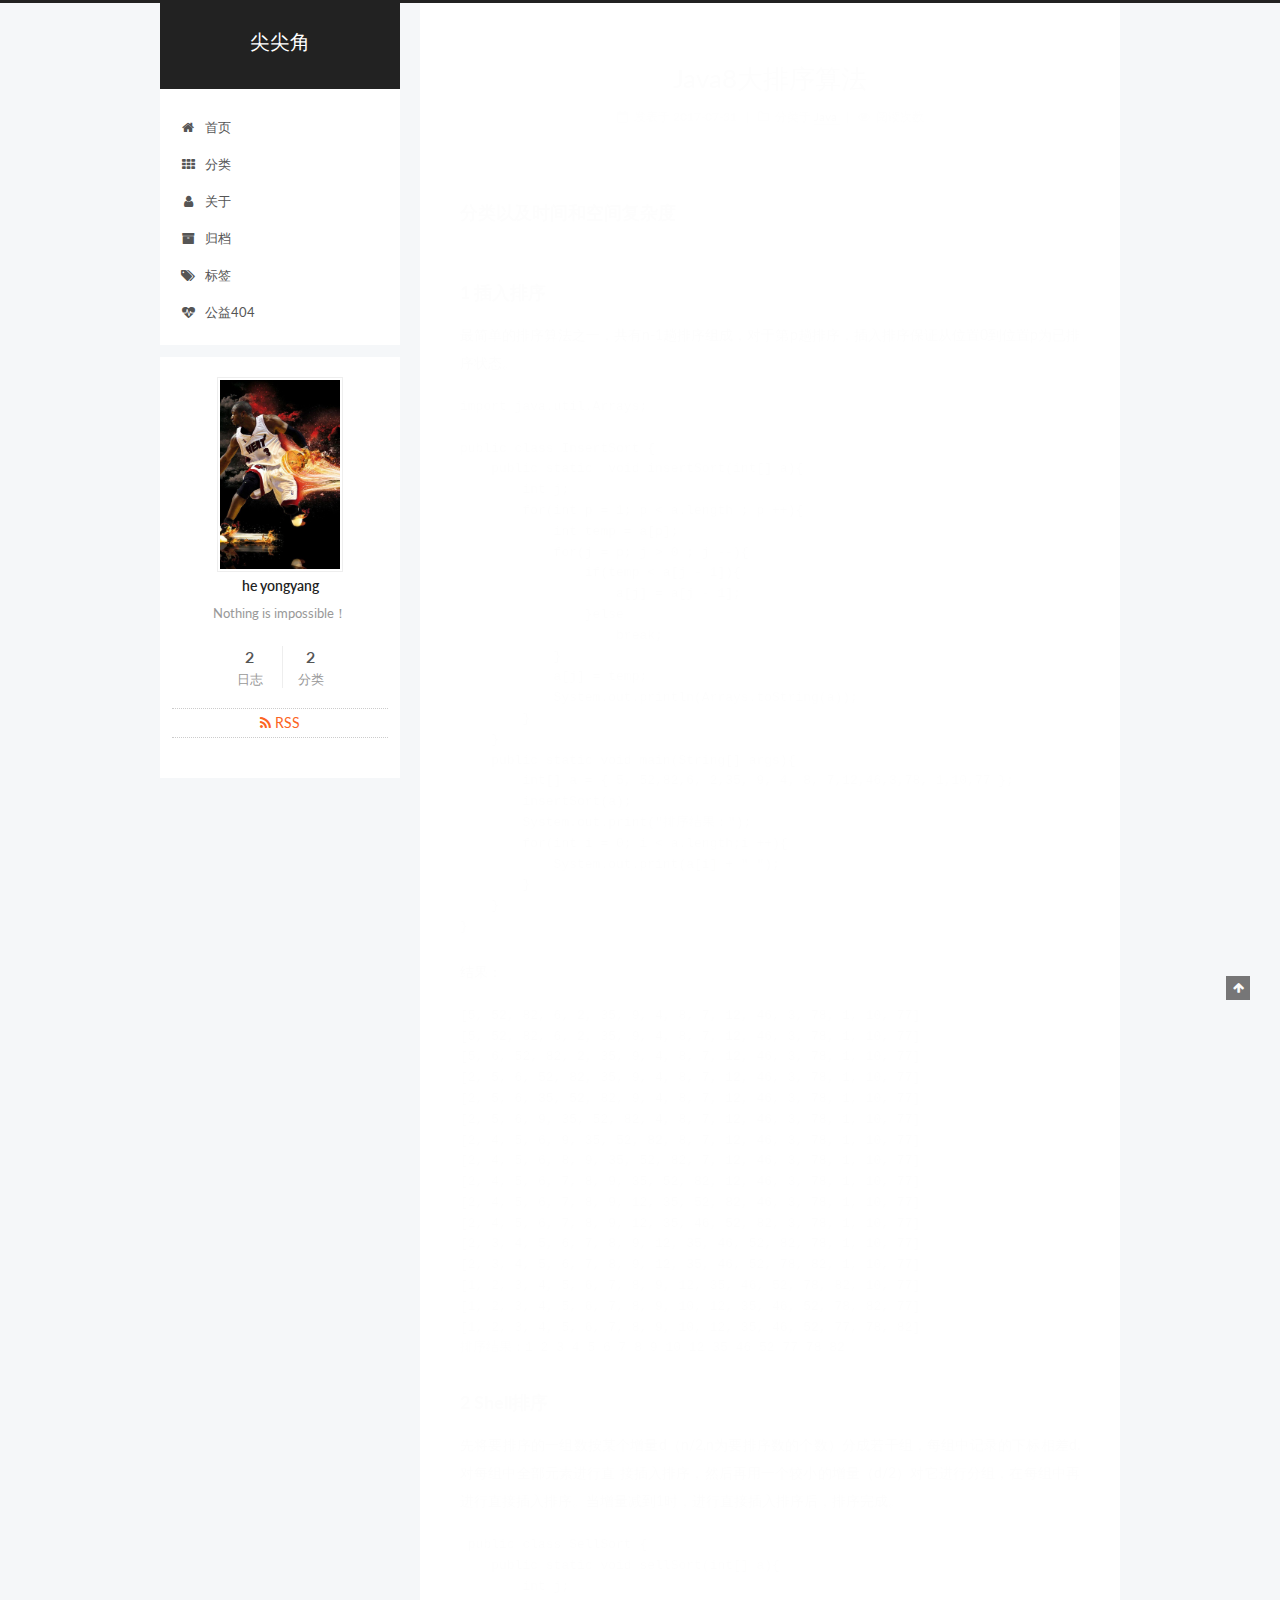
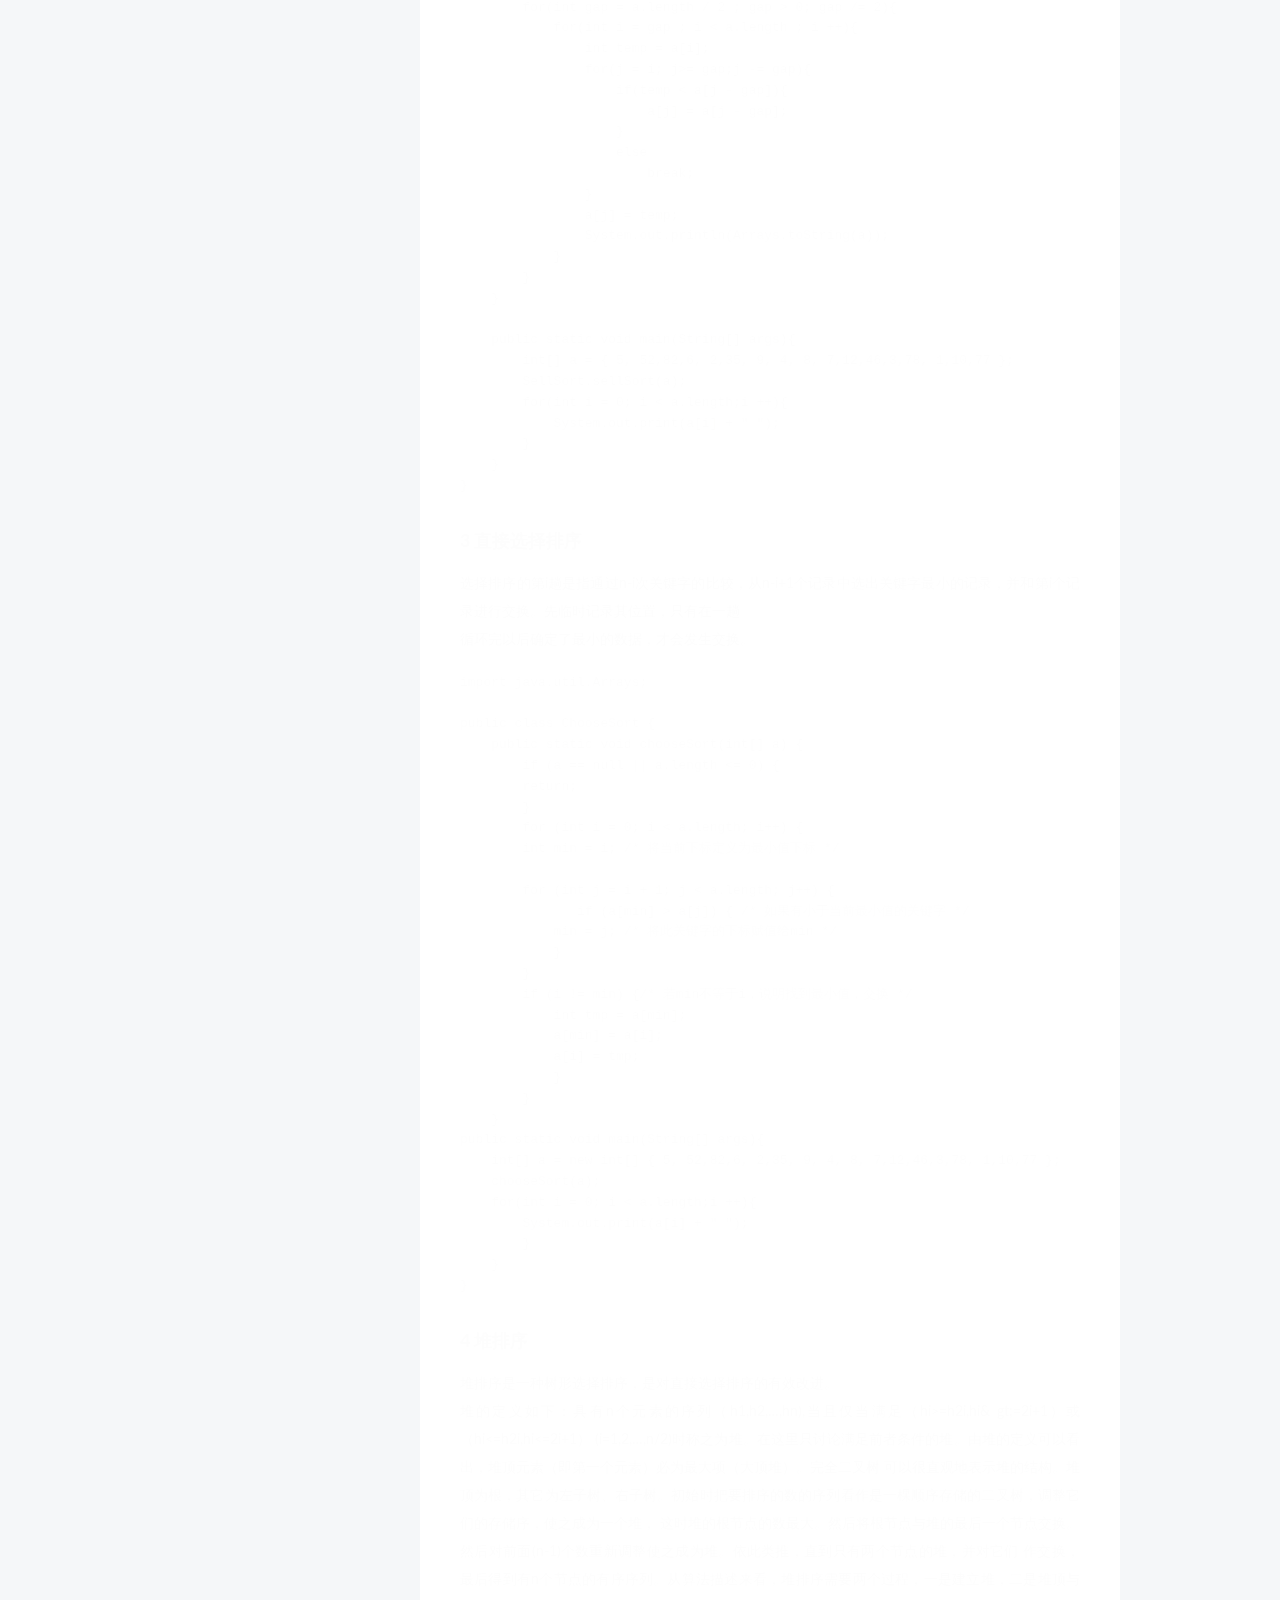
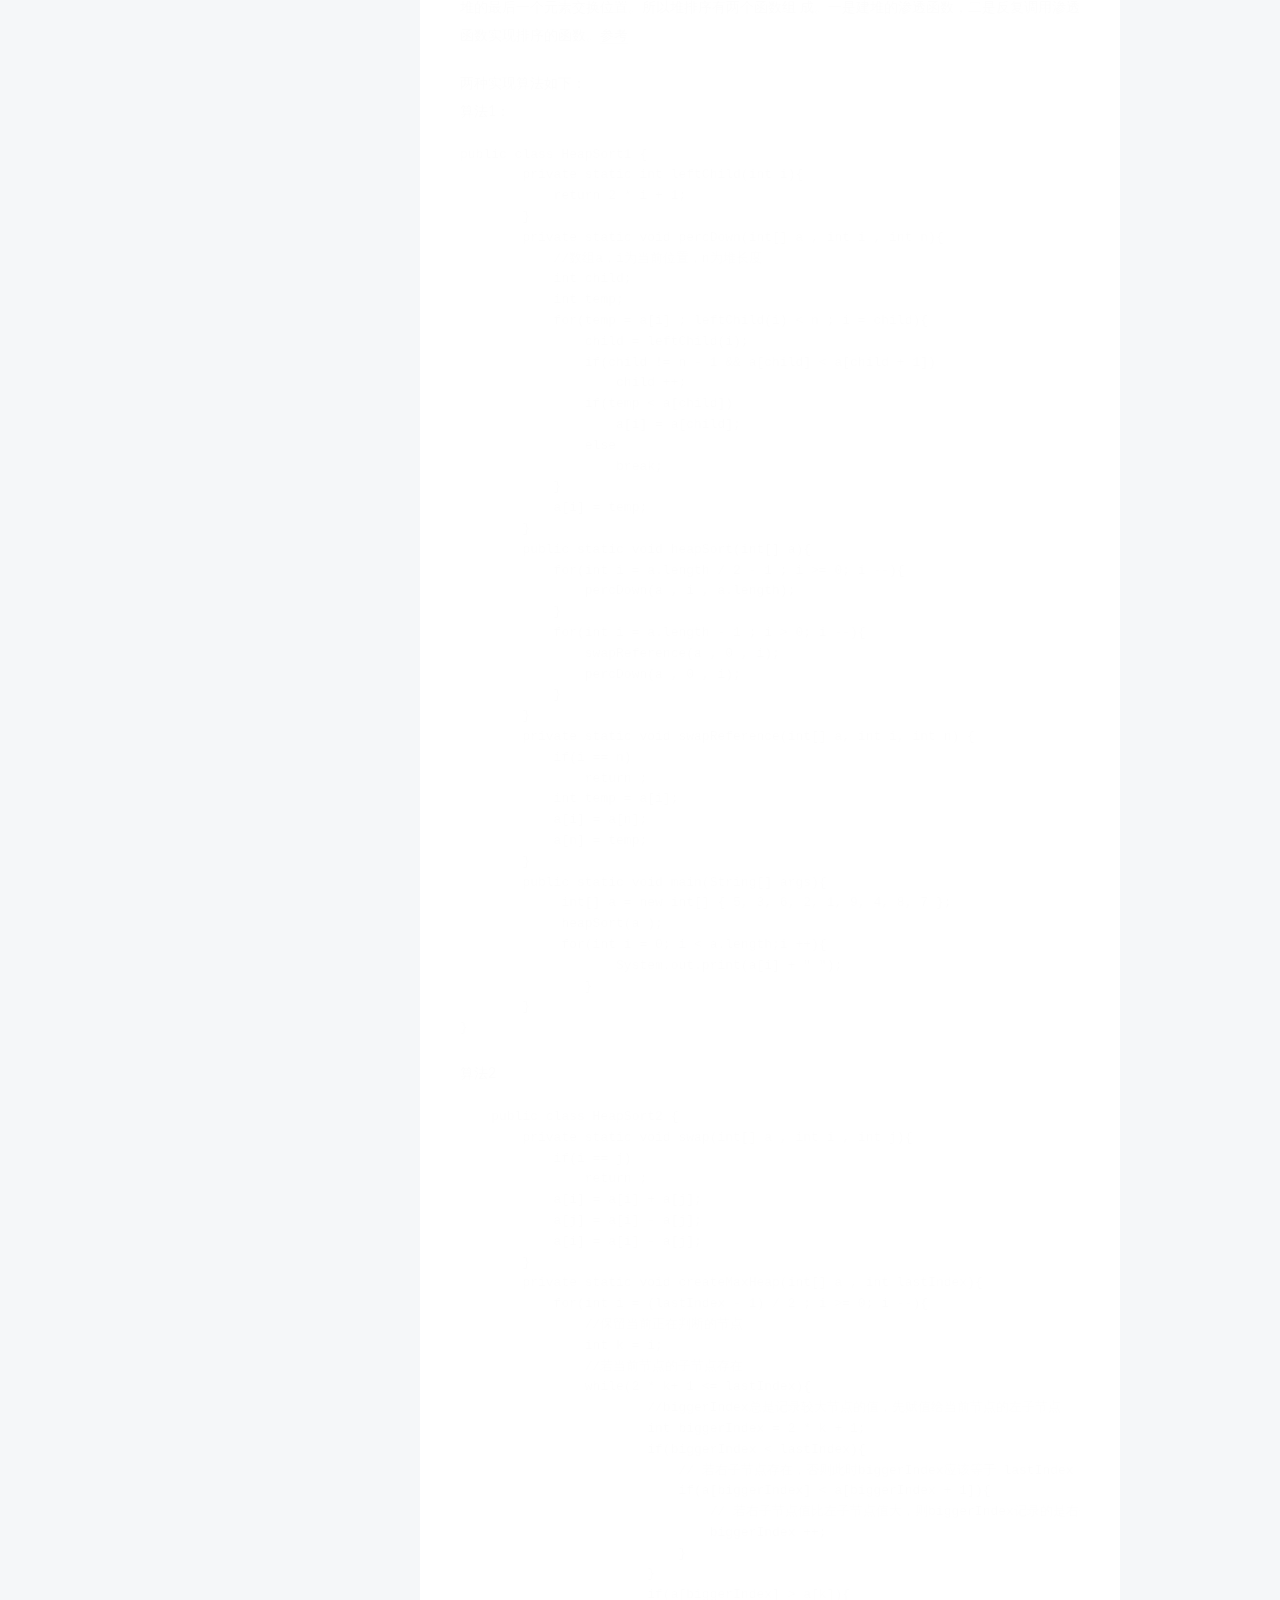
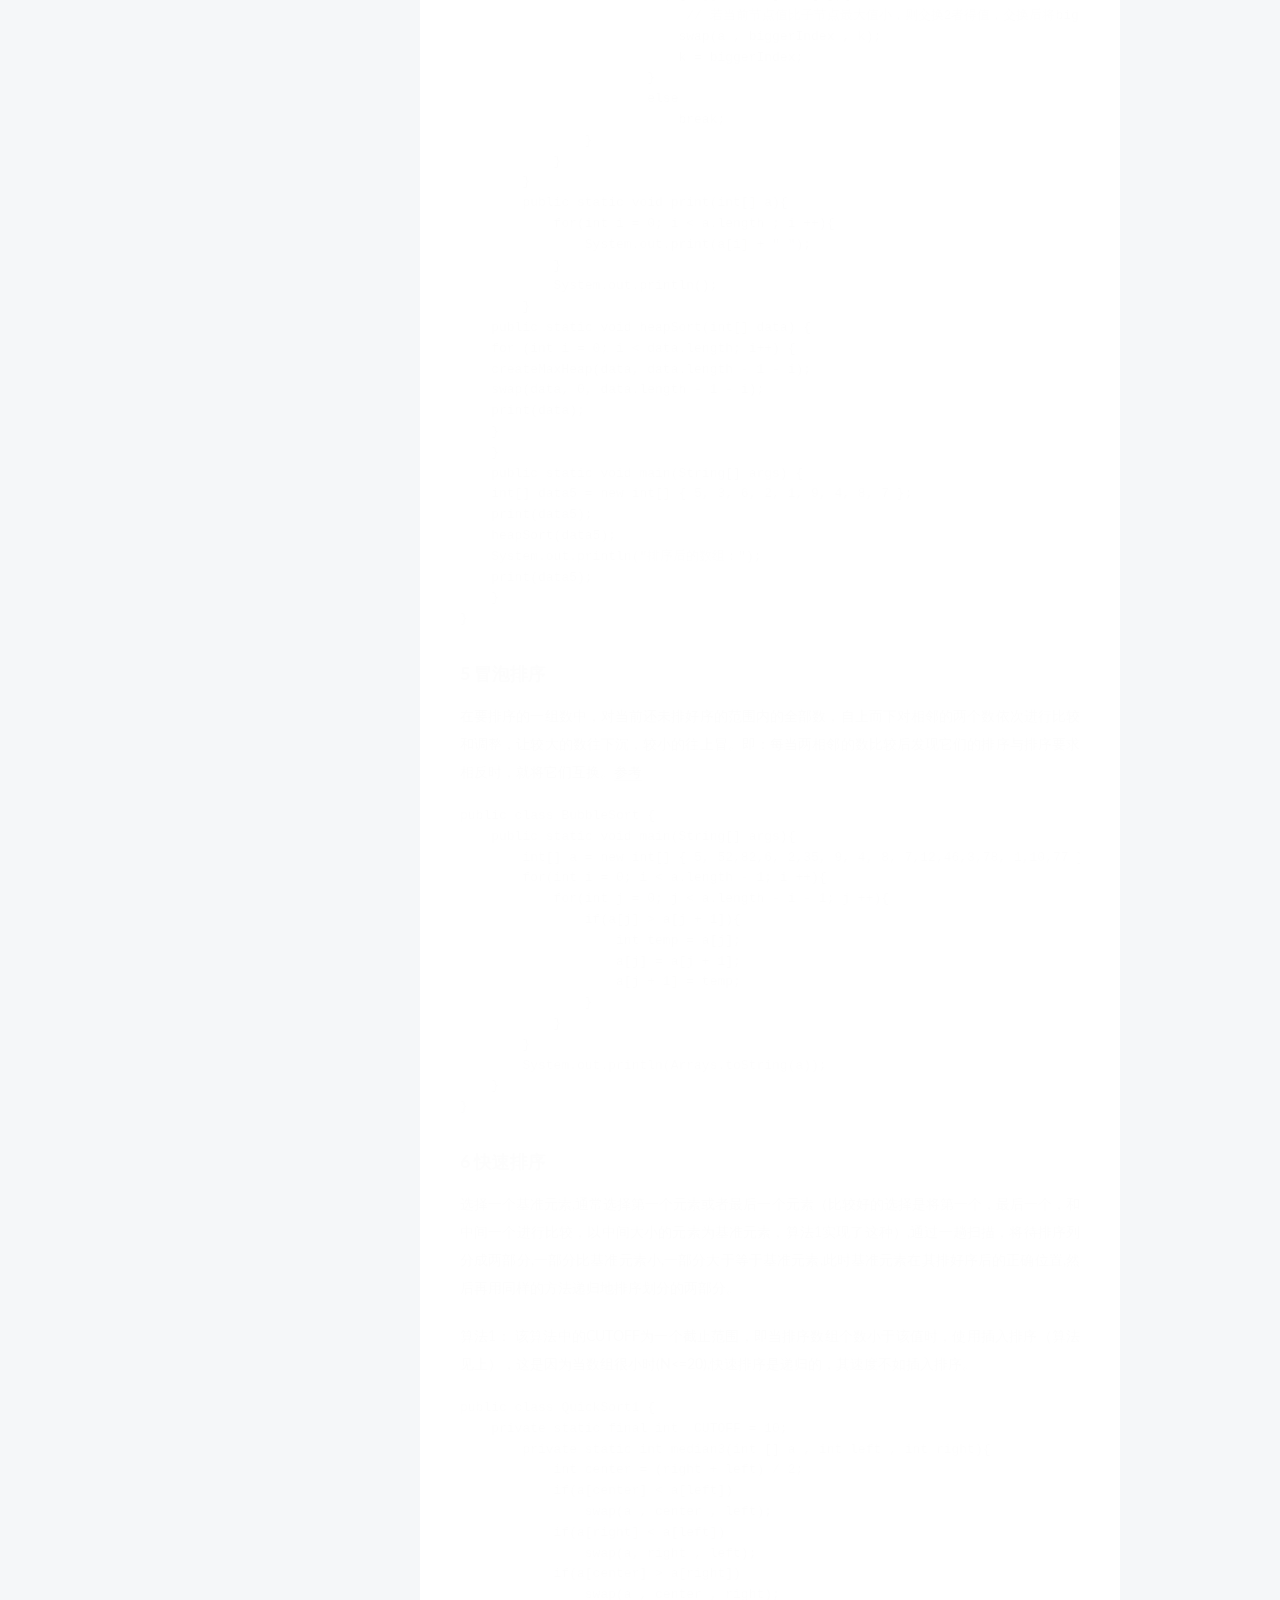
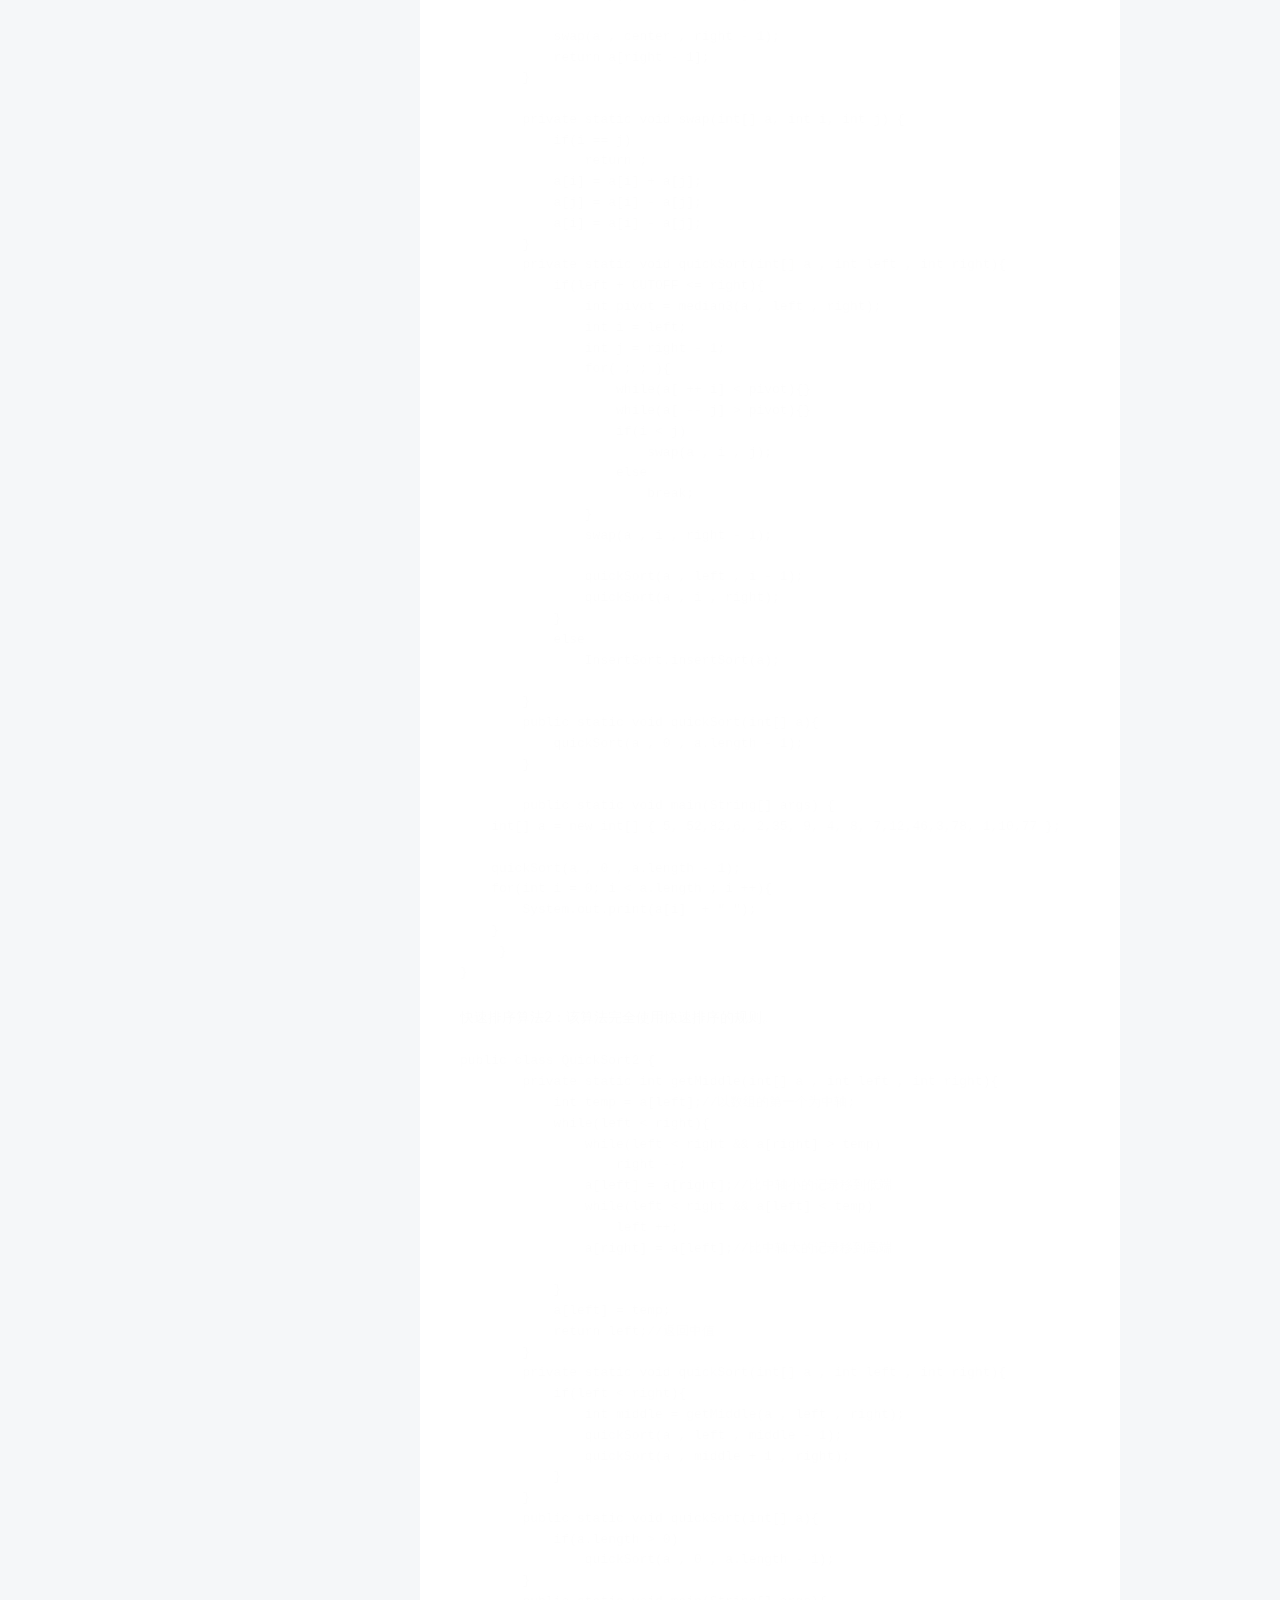
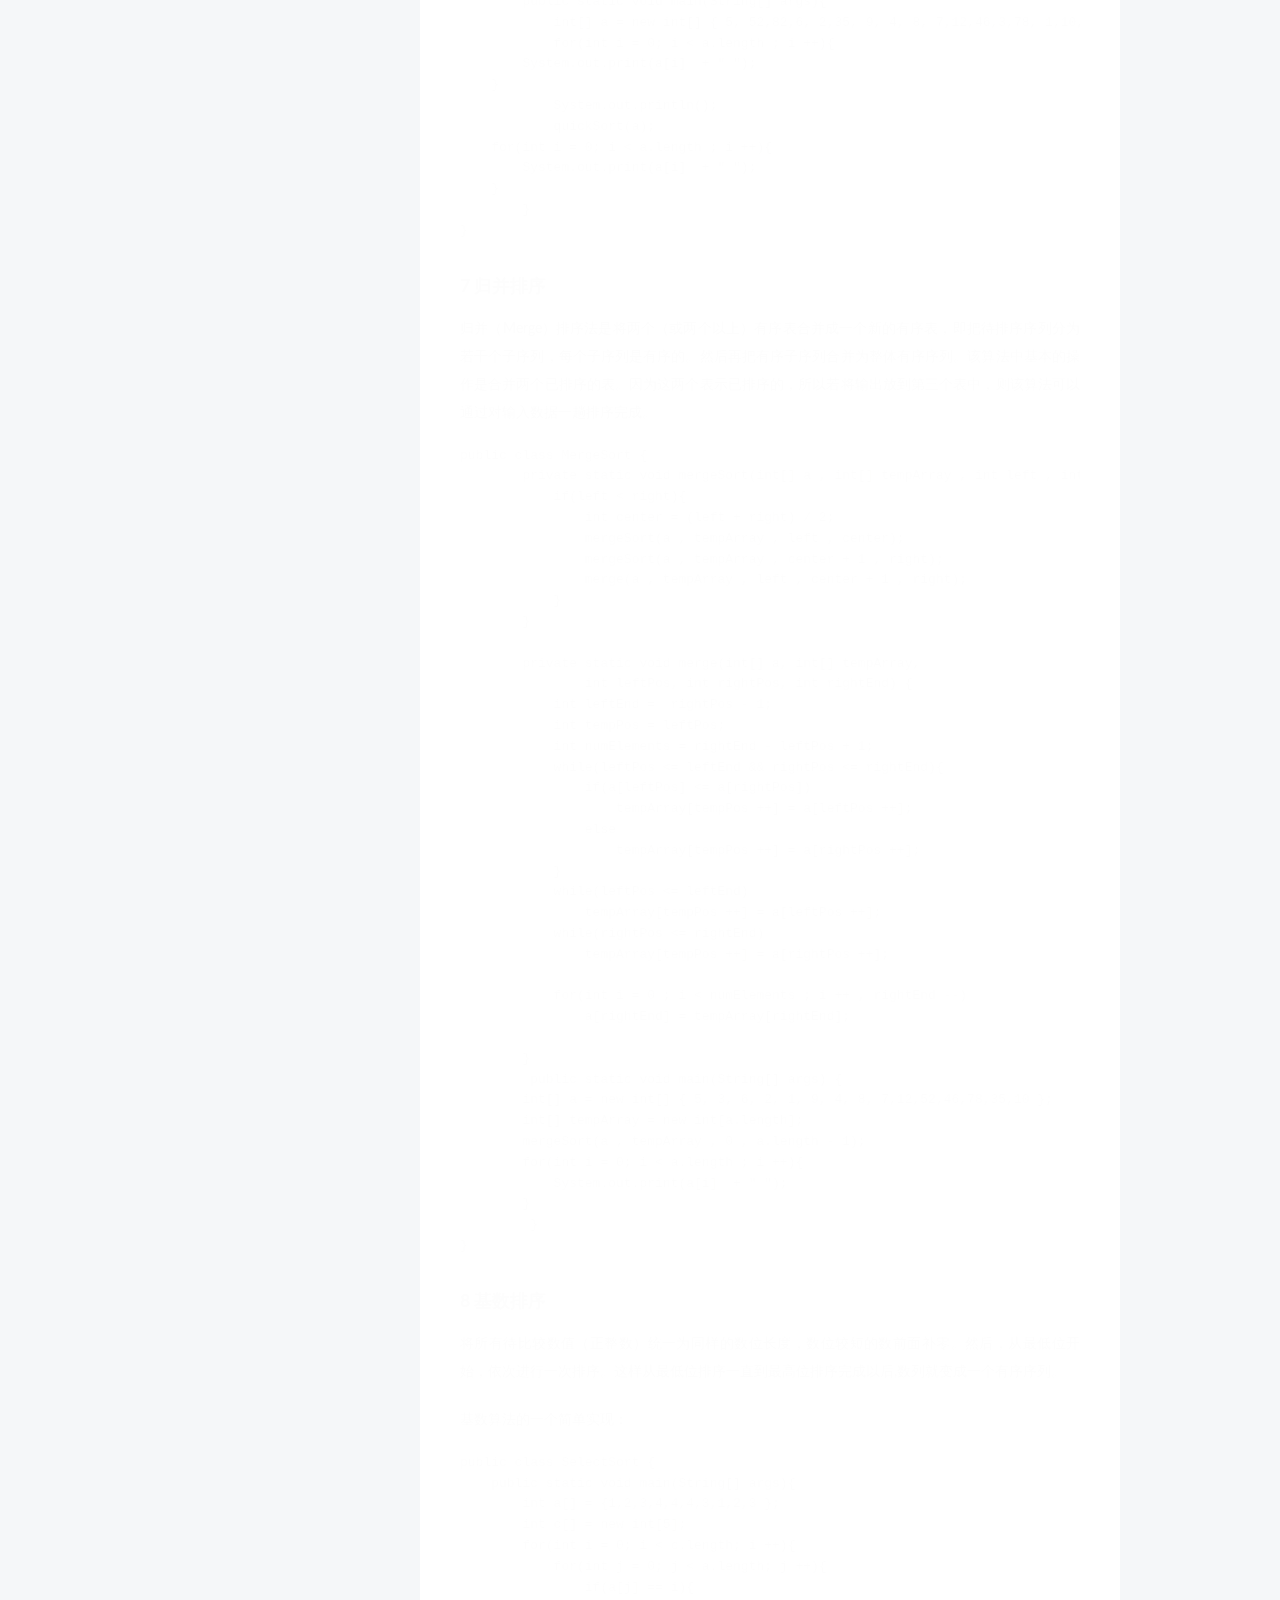
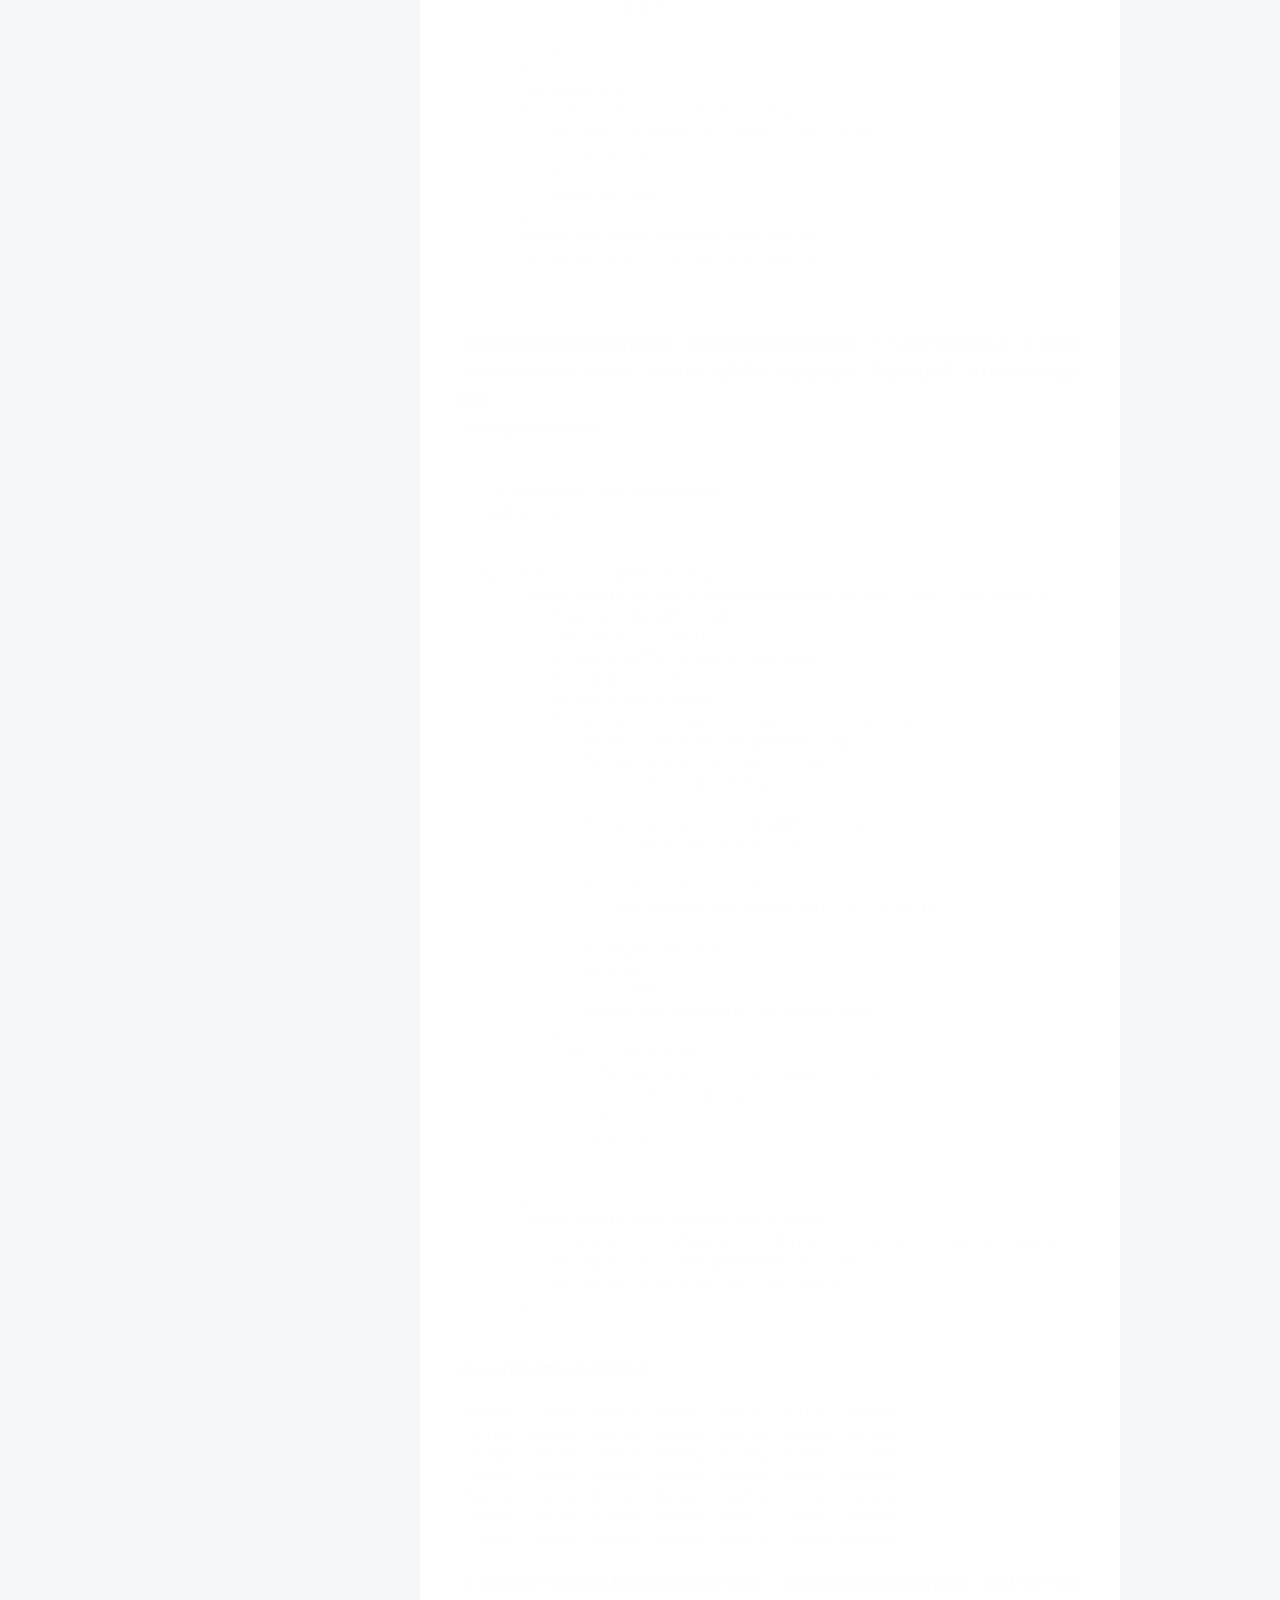
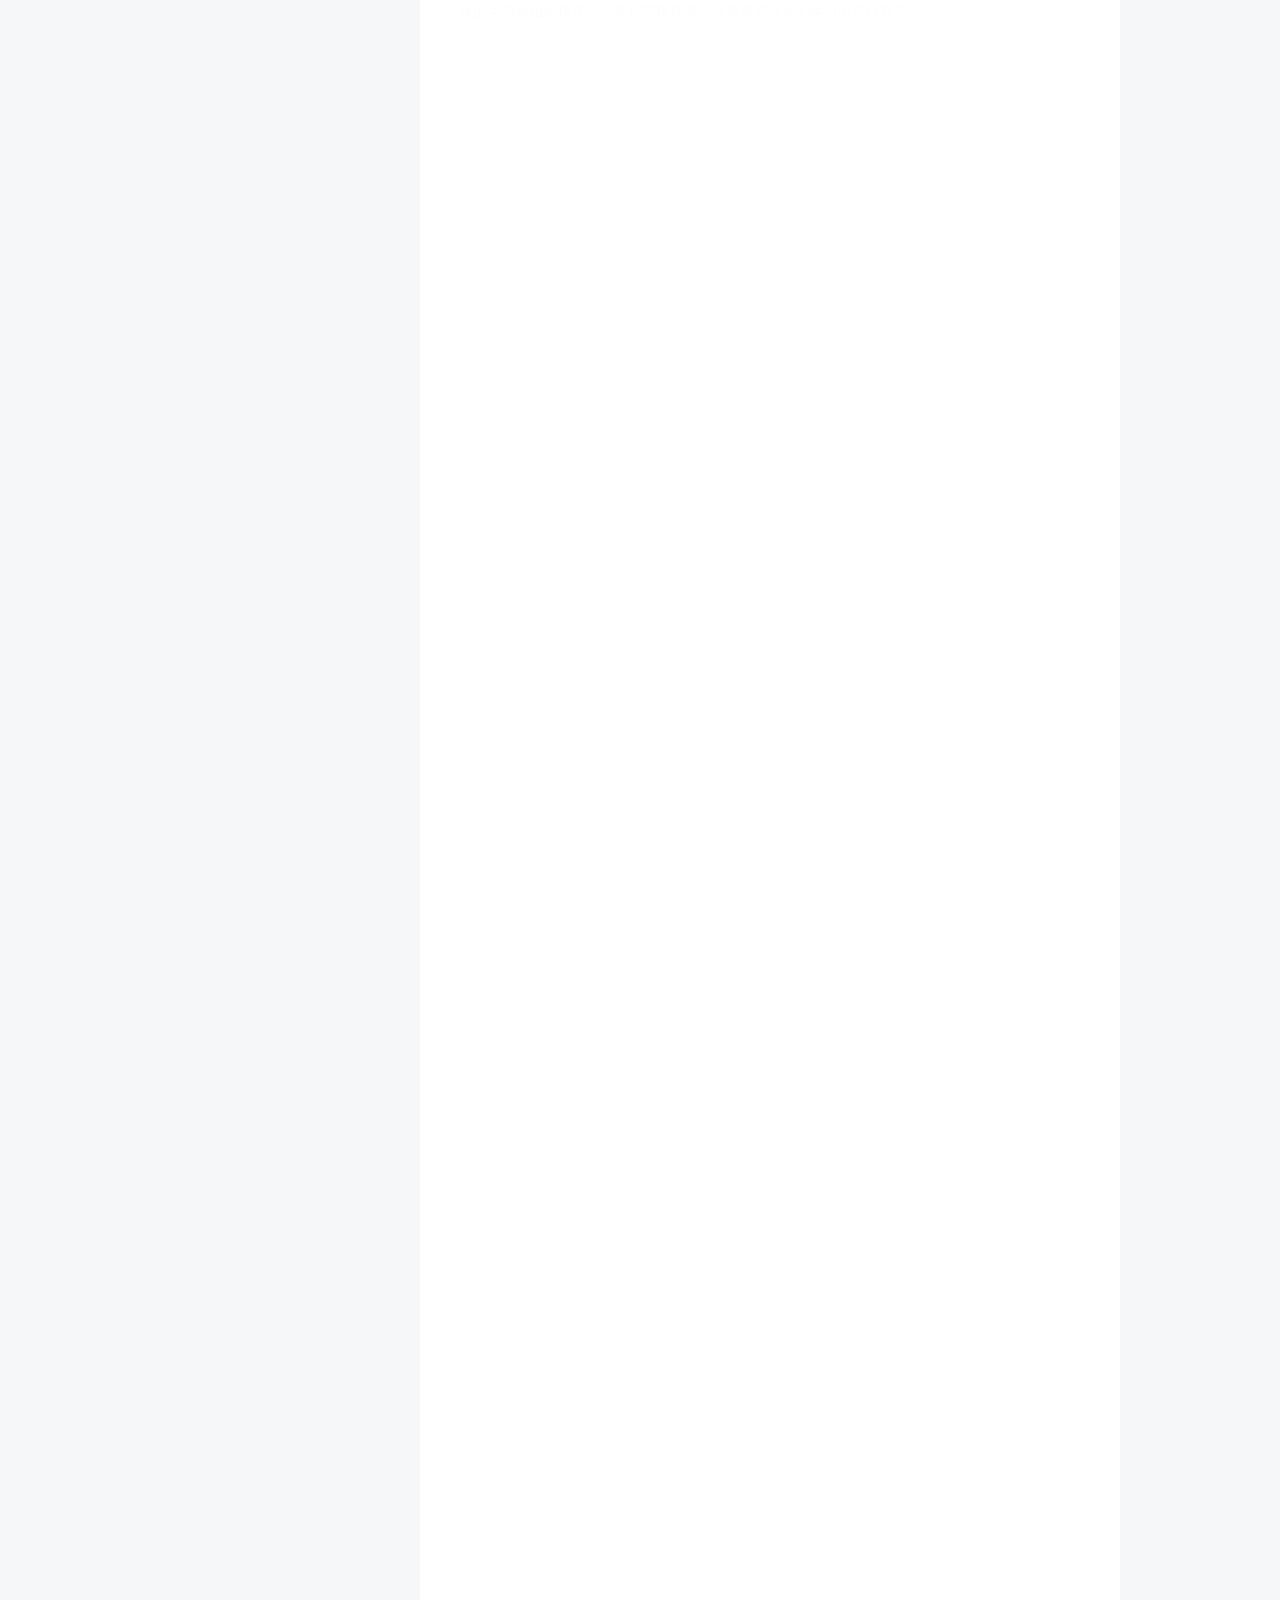
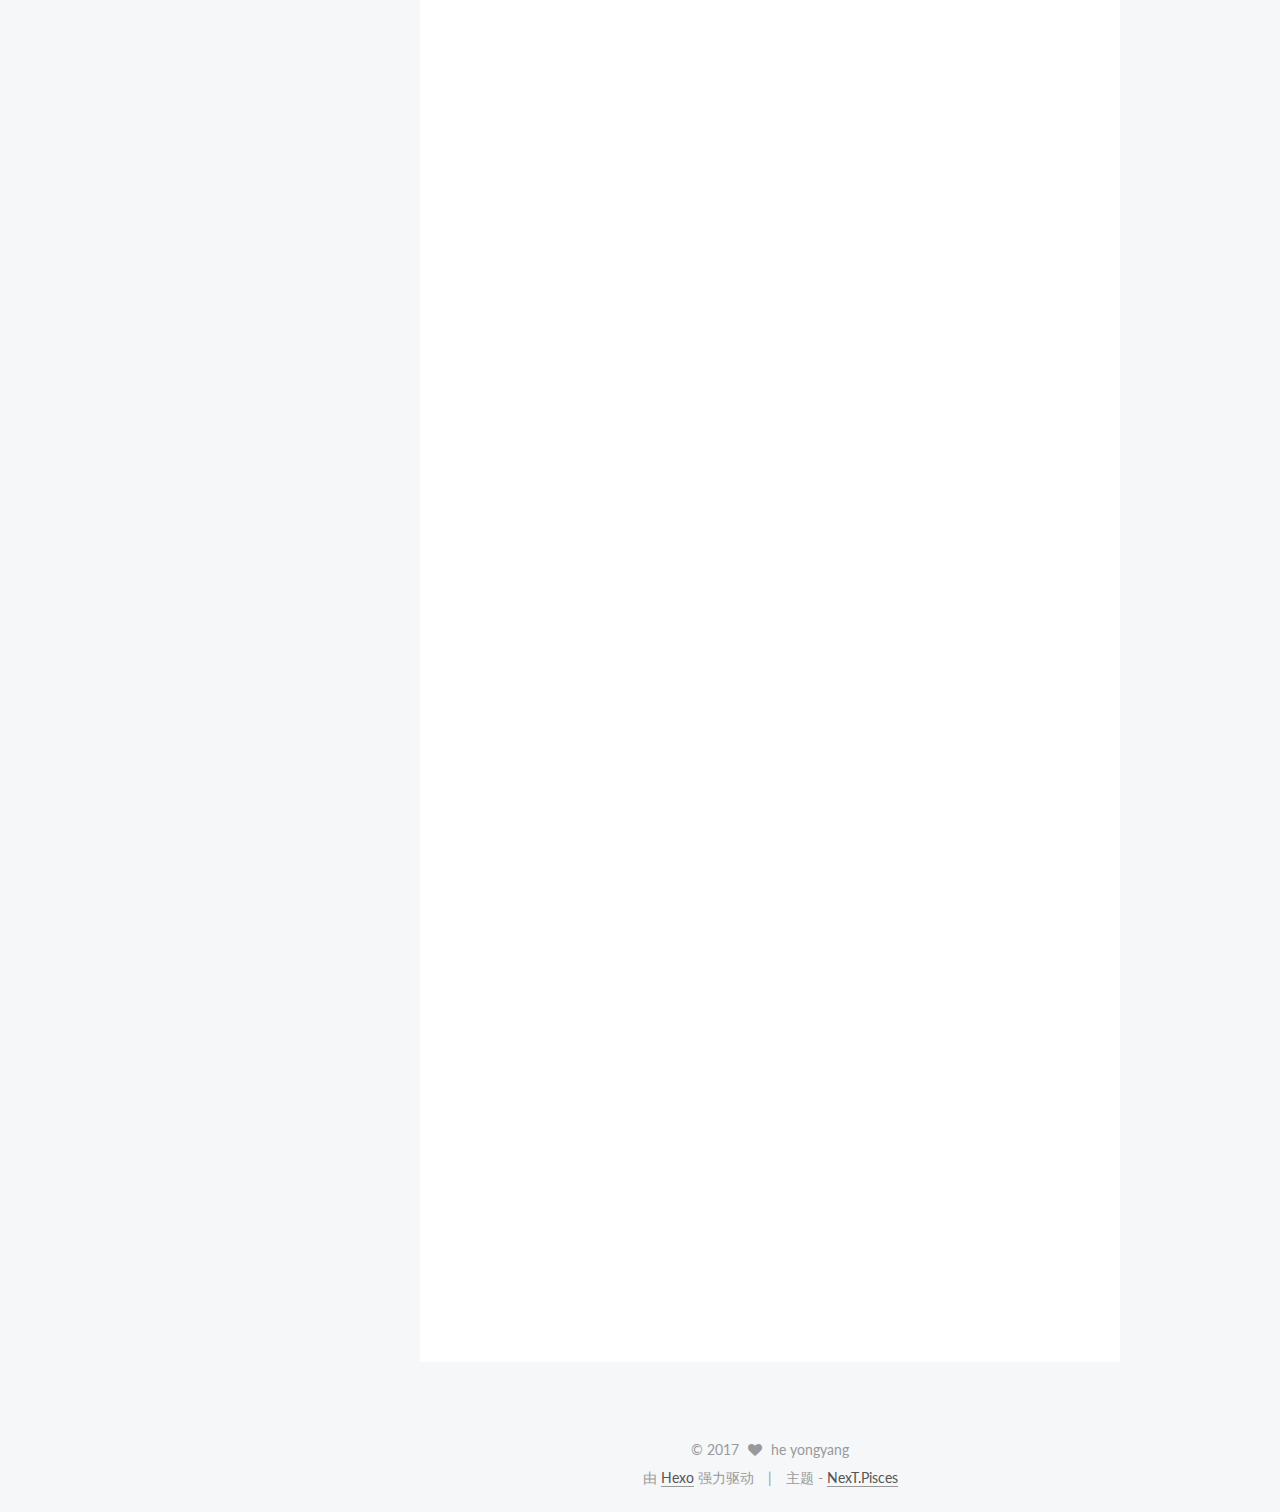
==== commit 7227c6d2: "Site updated: 2017-07-31 22:15:21" ====
--- a/index.html
+++ b/index.html
@@ -95,16 +95,16 @@
 
 
 
-<meta name="description" content="springmvc">
+<meta name="description" content="Nothing is impossible！">
 <meta property="og:type" content="website">
 <meta property="og:title" content="尖尖角">
 <meta property="og:url" content="http://yoursite.com/index.html">
 <meta property="og:site_name" content="尖尖角">
-<meta property="og:description" content="springmvc">
+<meta property="og:description" content="Nothing is impossible！">
 <meta property="og:locale" content="zh-Hans">
 <meta name="twitter:card" content="summary">
 <meta name="twitter:title" content="尖尖角">
-<meta name="twitter:description" content="springmvc">
+<meta name="twitter:description" content="Nothing is impossible！">
 
 
 
@@ -1121,7 +1121,7 @@
                alt="he yongyang" />
           <p class="site-author-name" itemprop="name">he yongyang</p>
            
-              <p class="site-description motion-element" itemprop="description">springmvc</p>
+              <p class="site-description motion-element" itemprop="description">Nothing is impossible！</p>
           
         </div>
         <nav class="site-state motion-element">
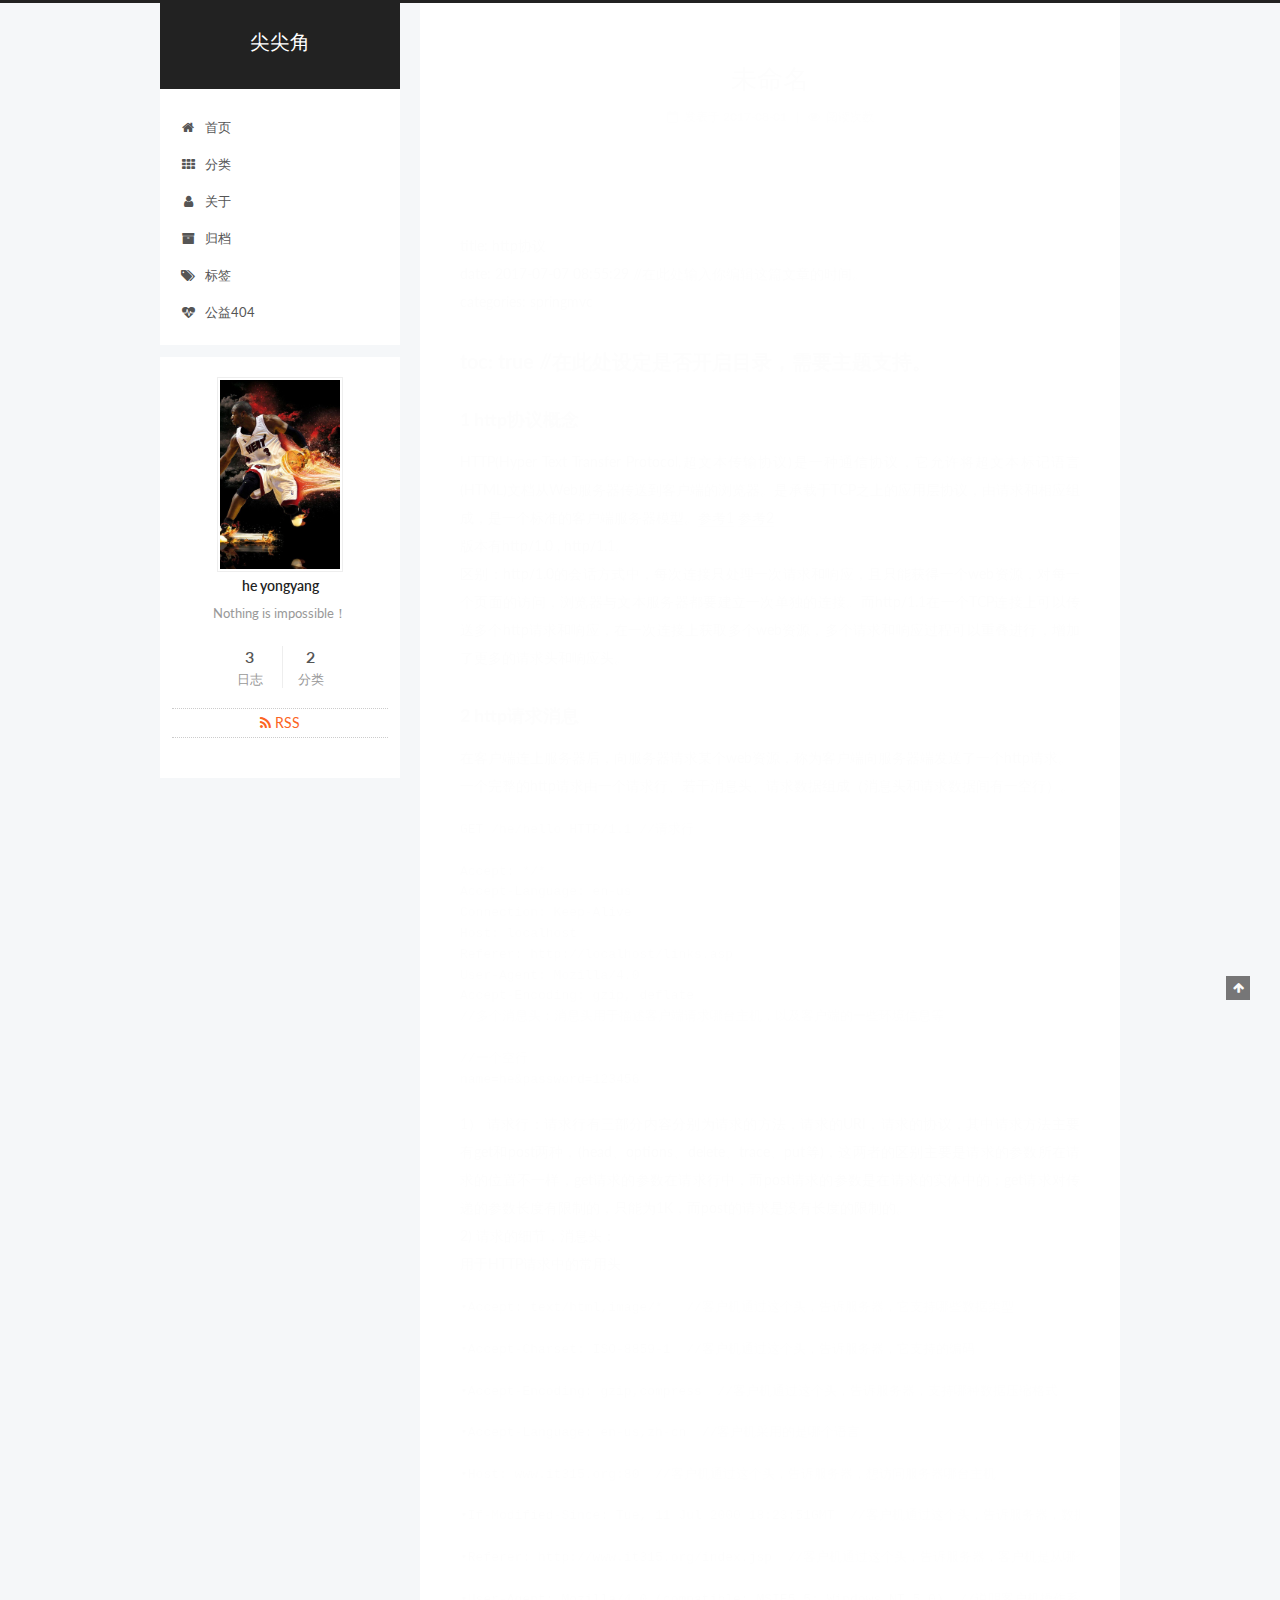
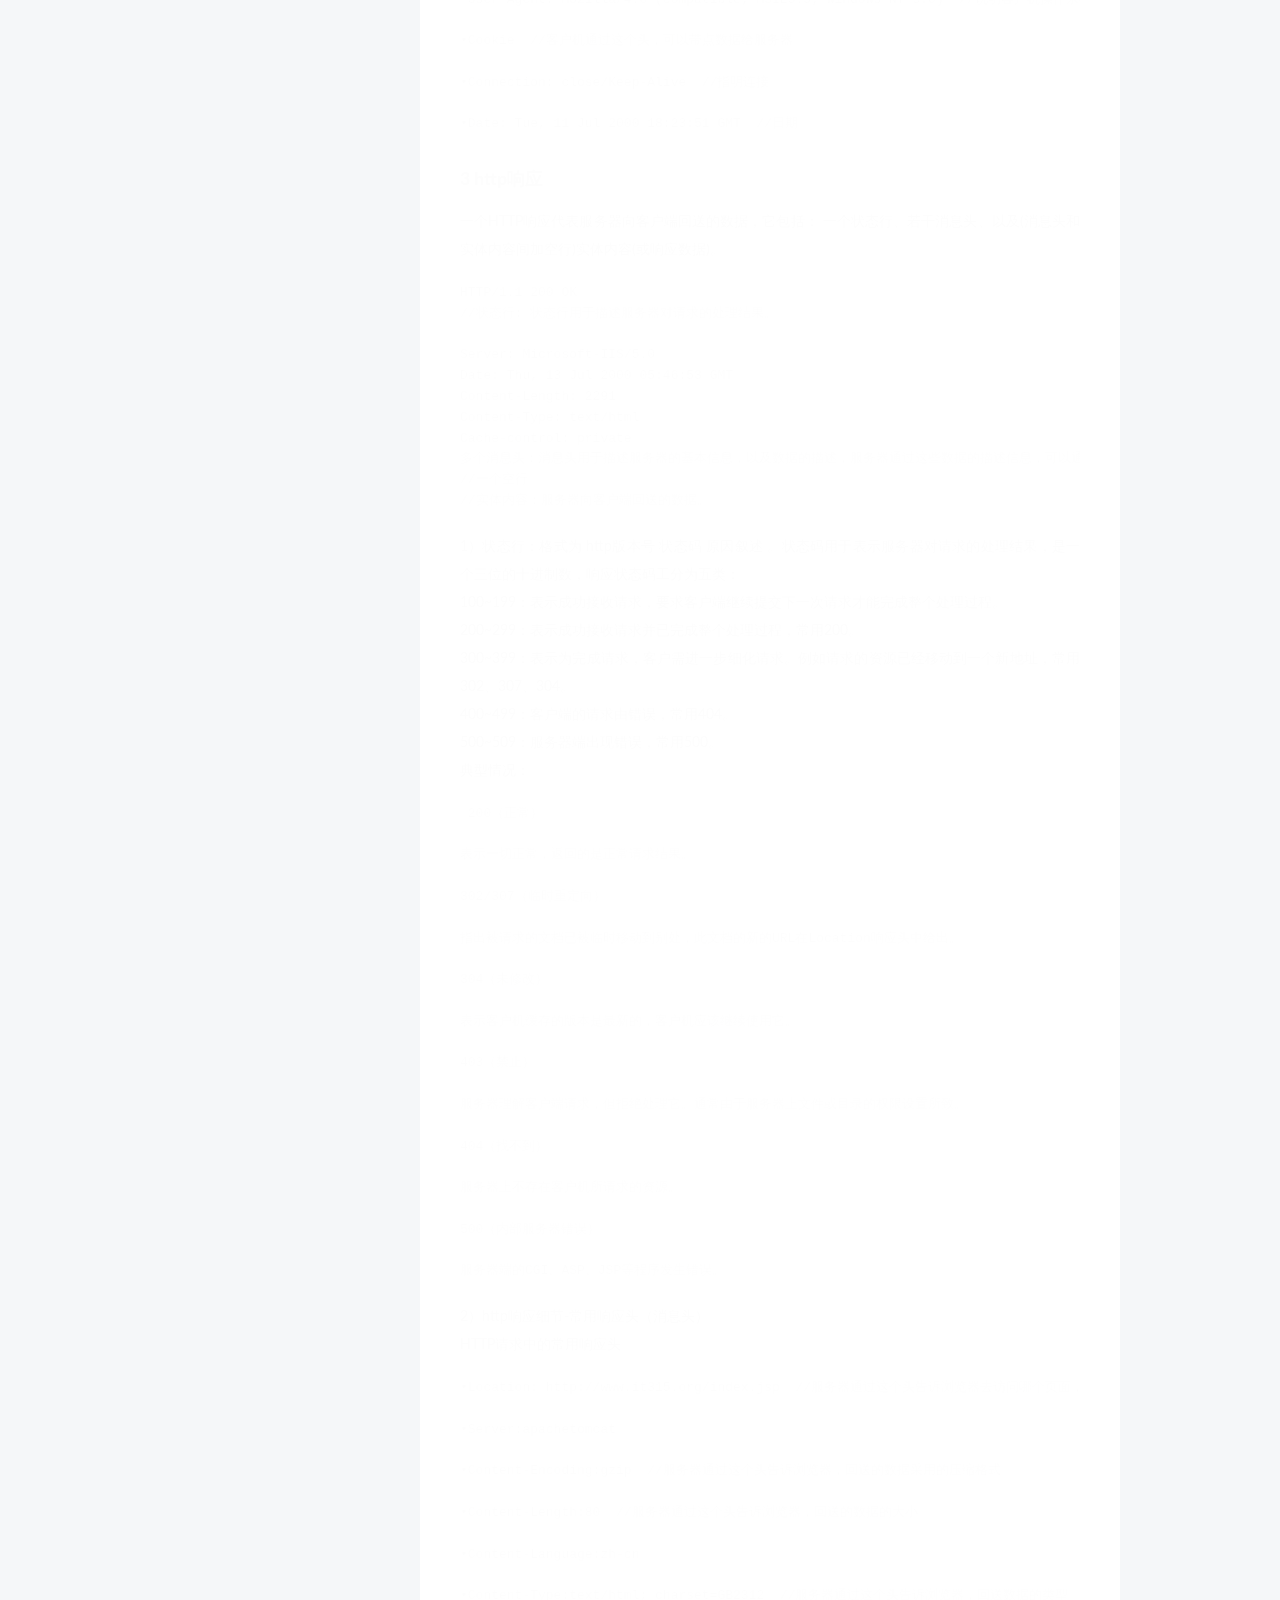
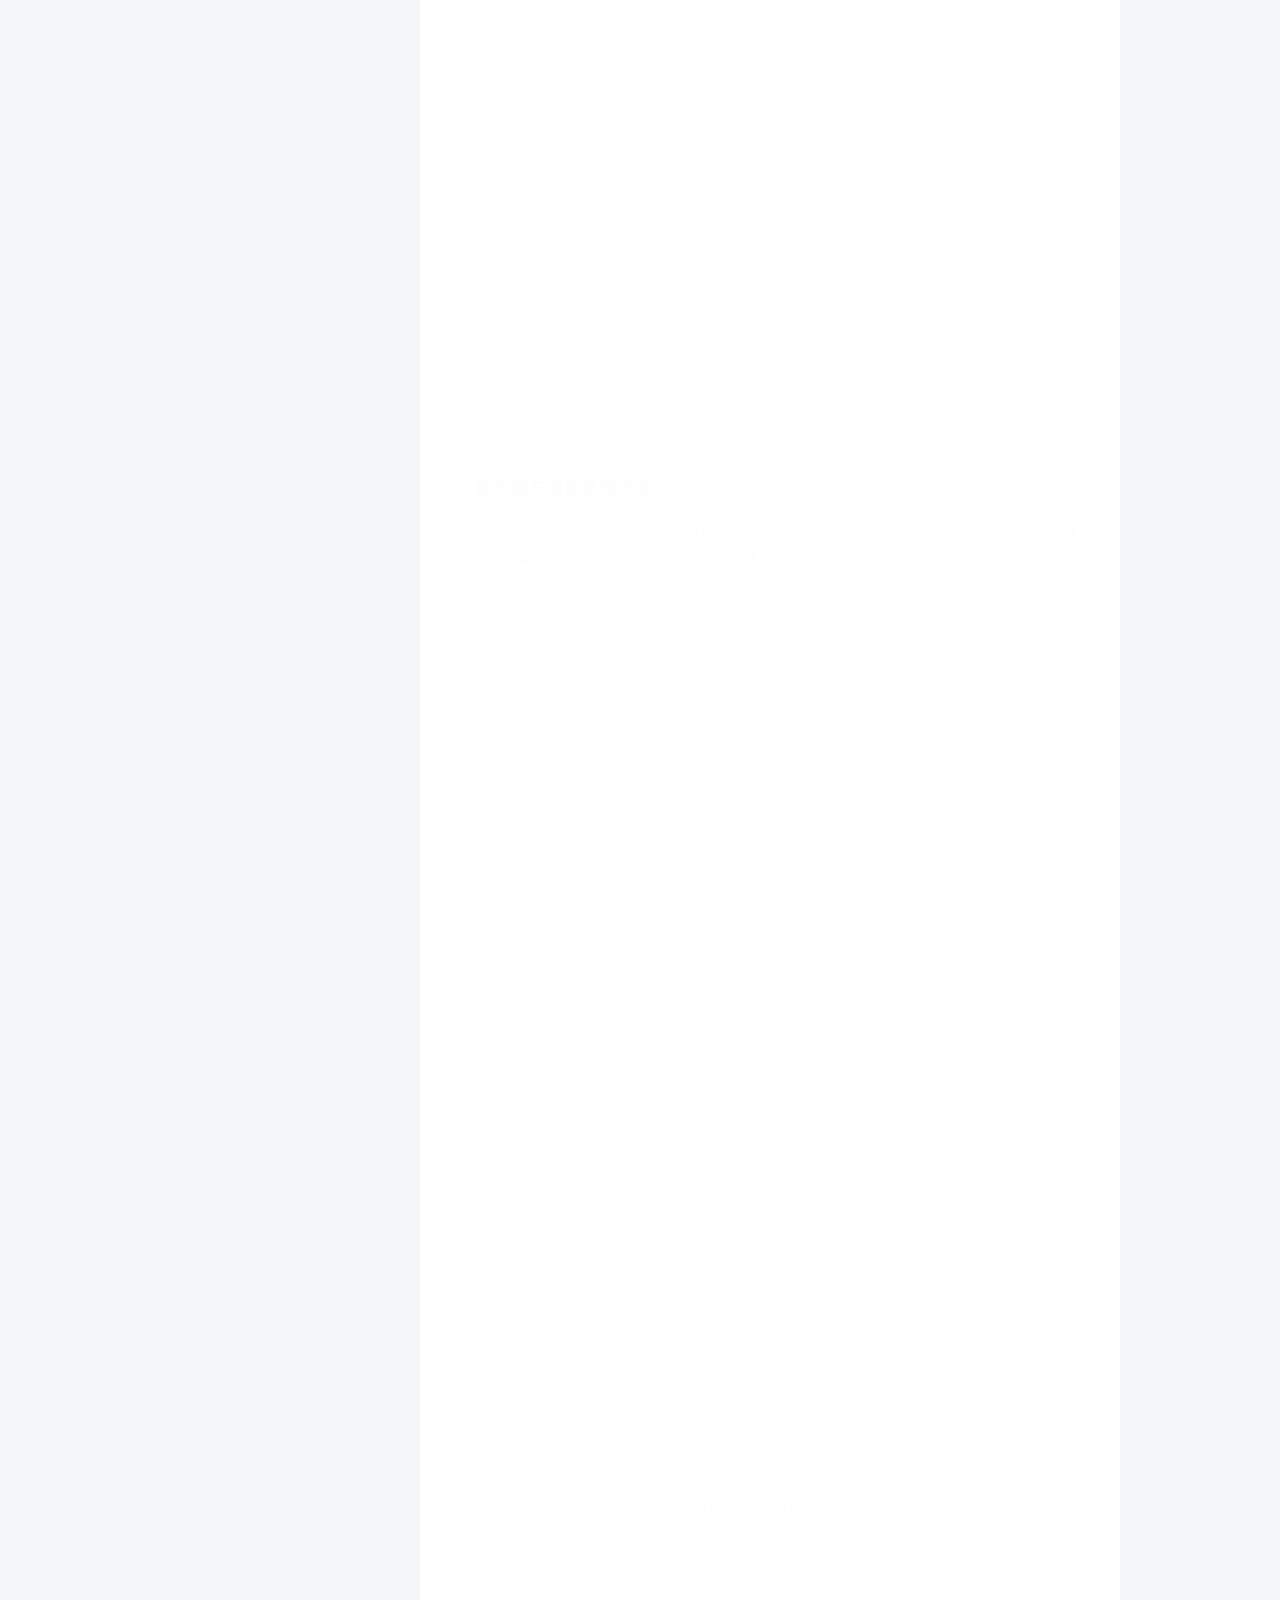
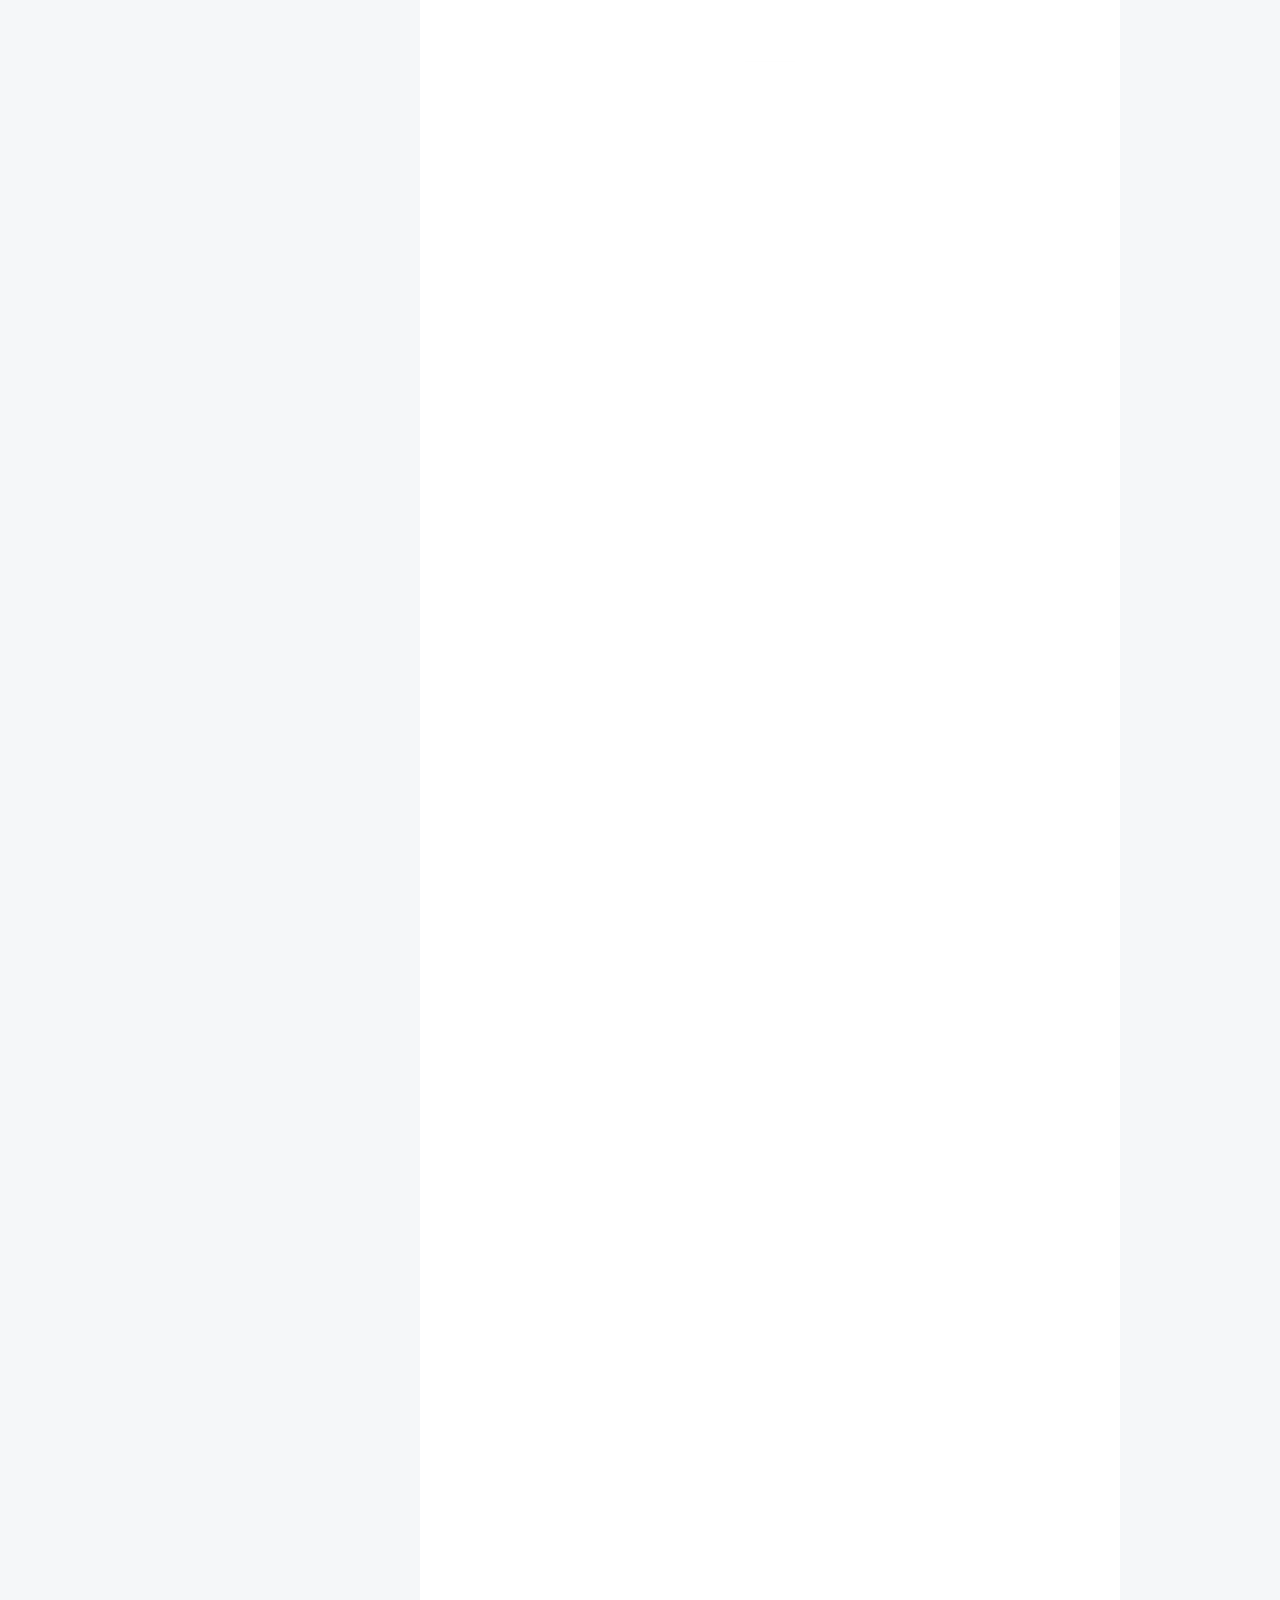
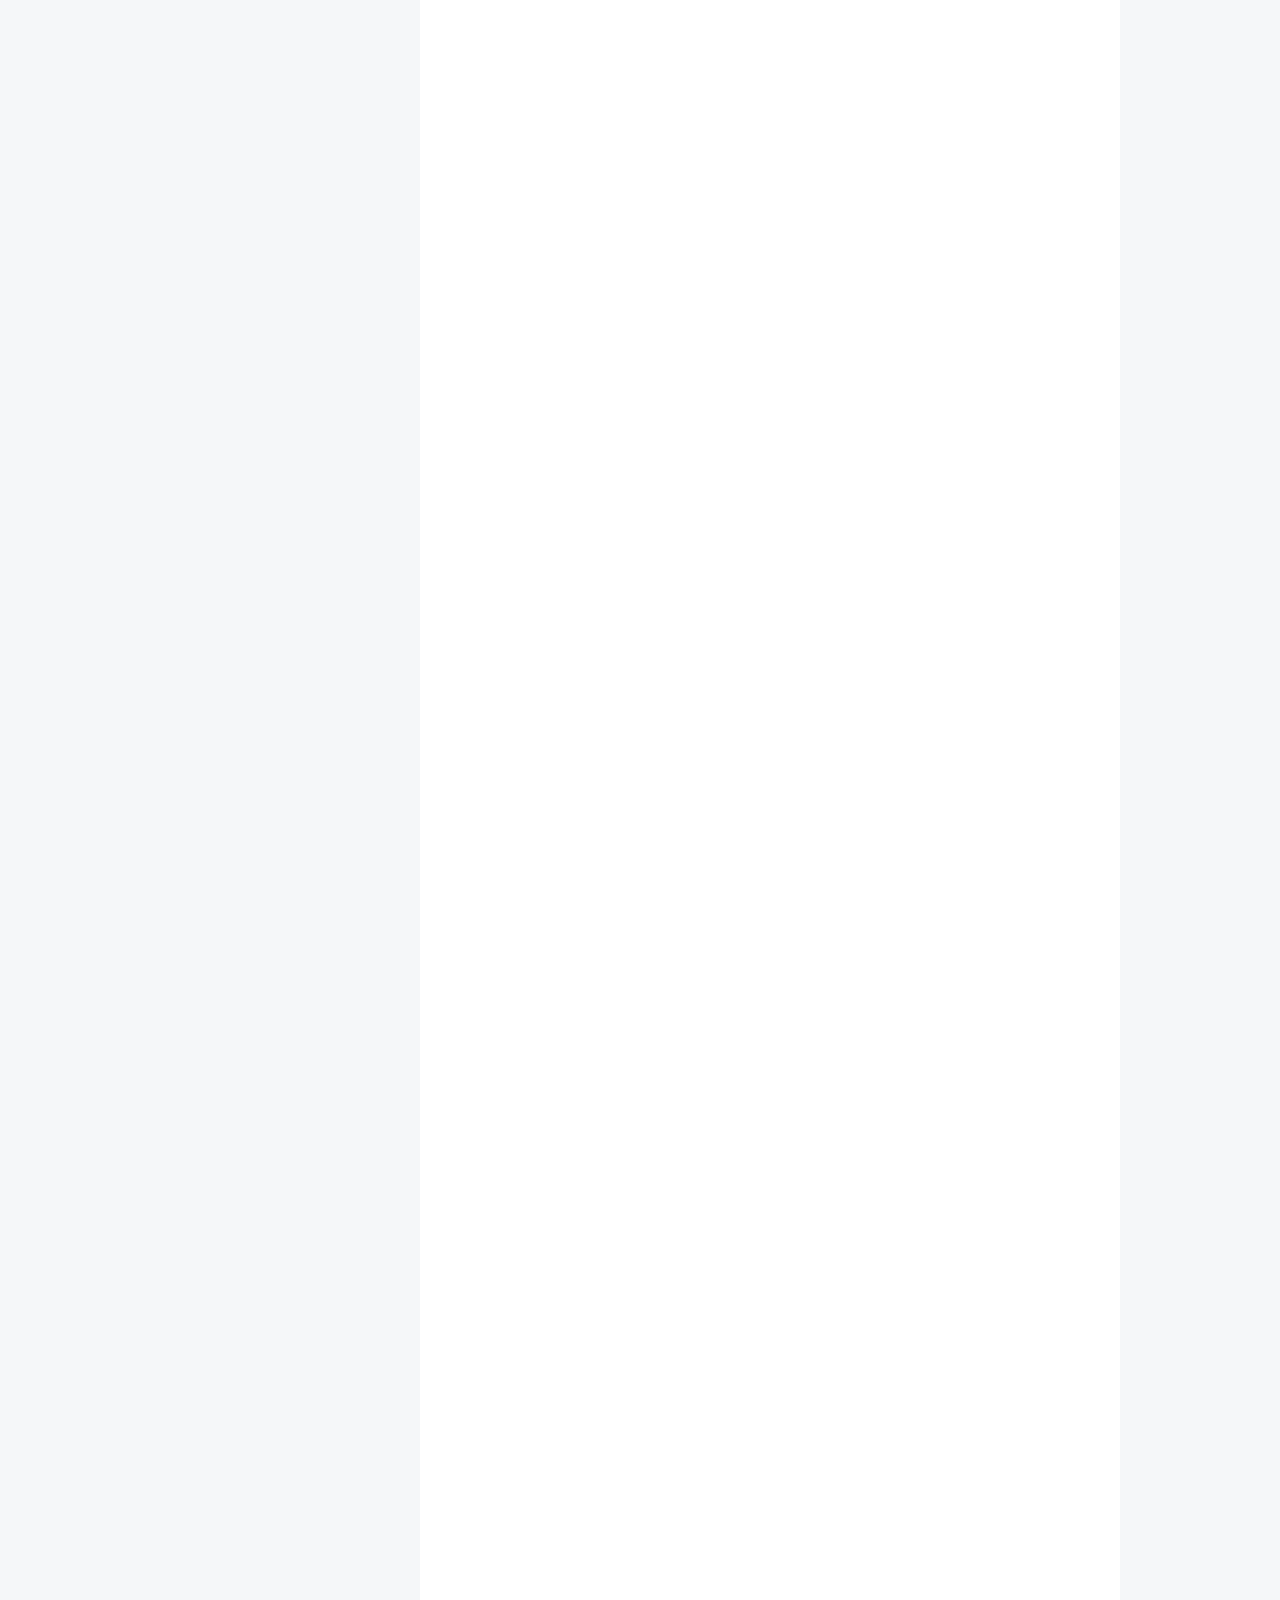
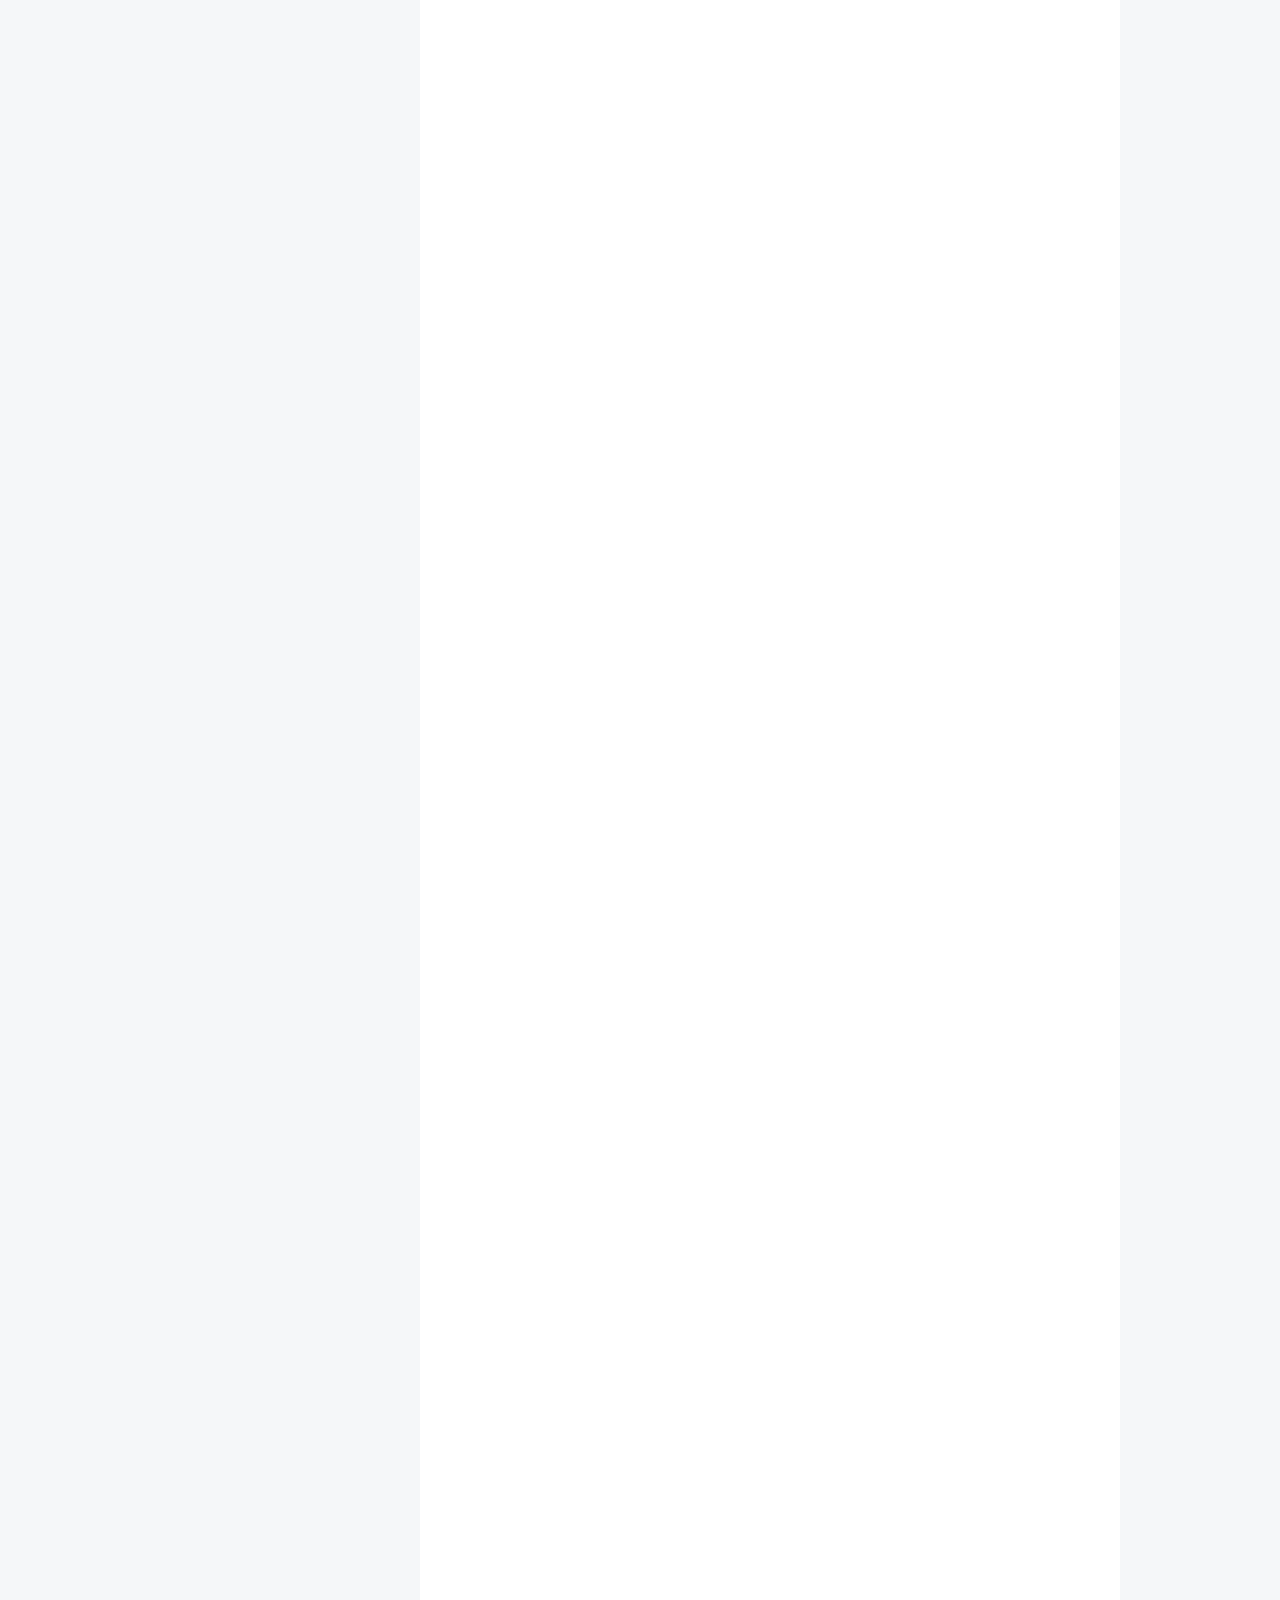
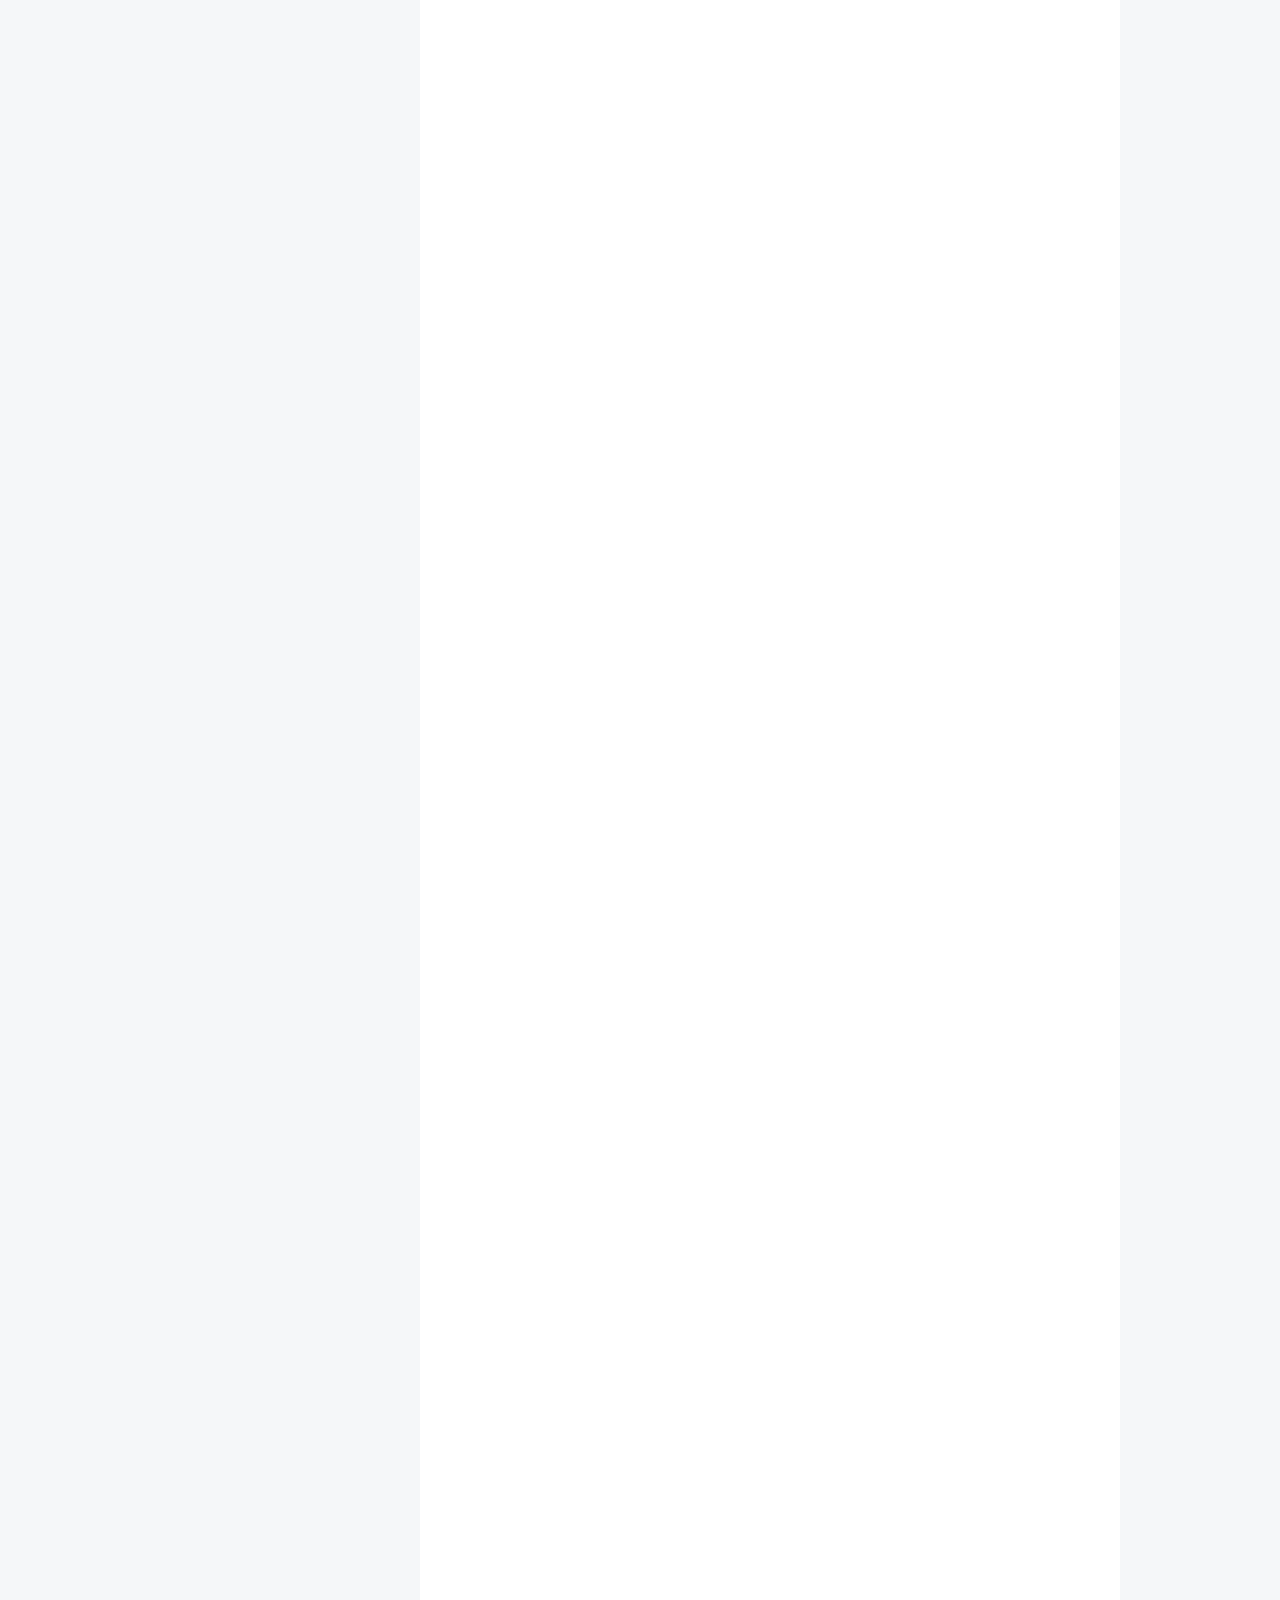
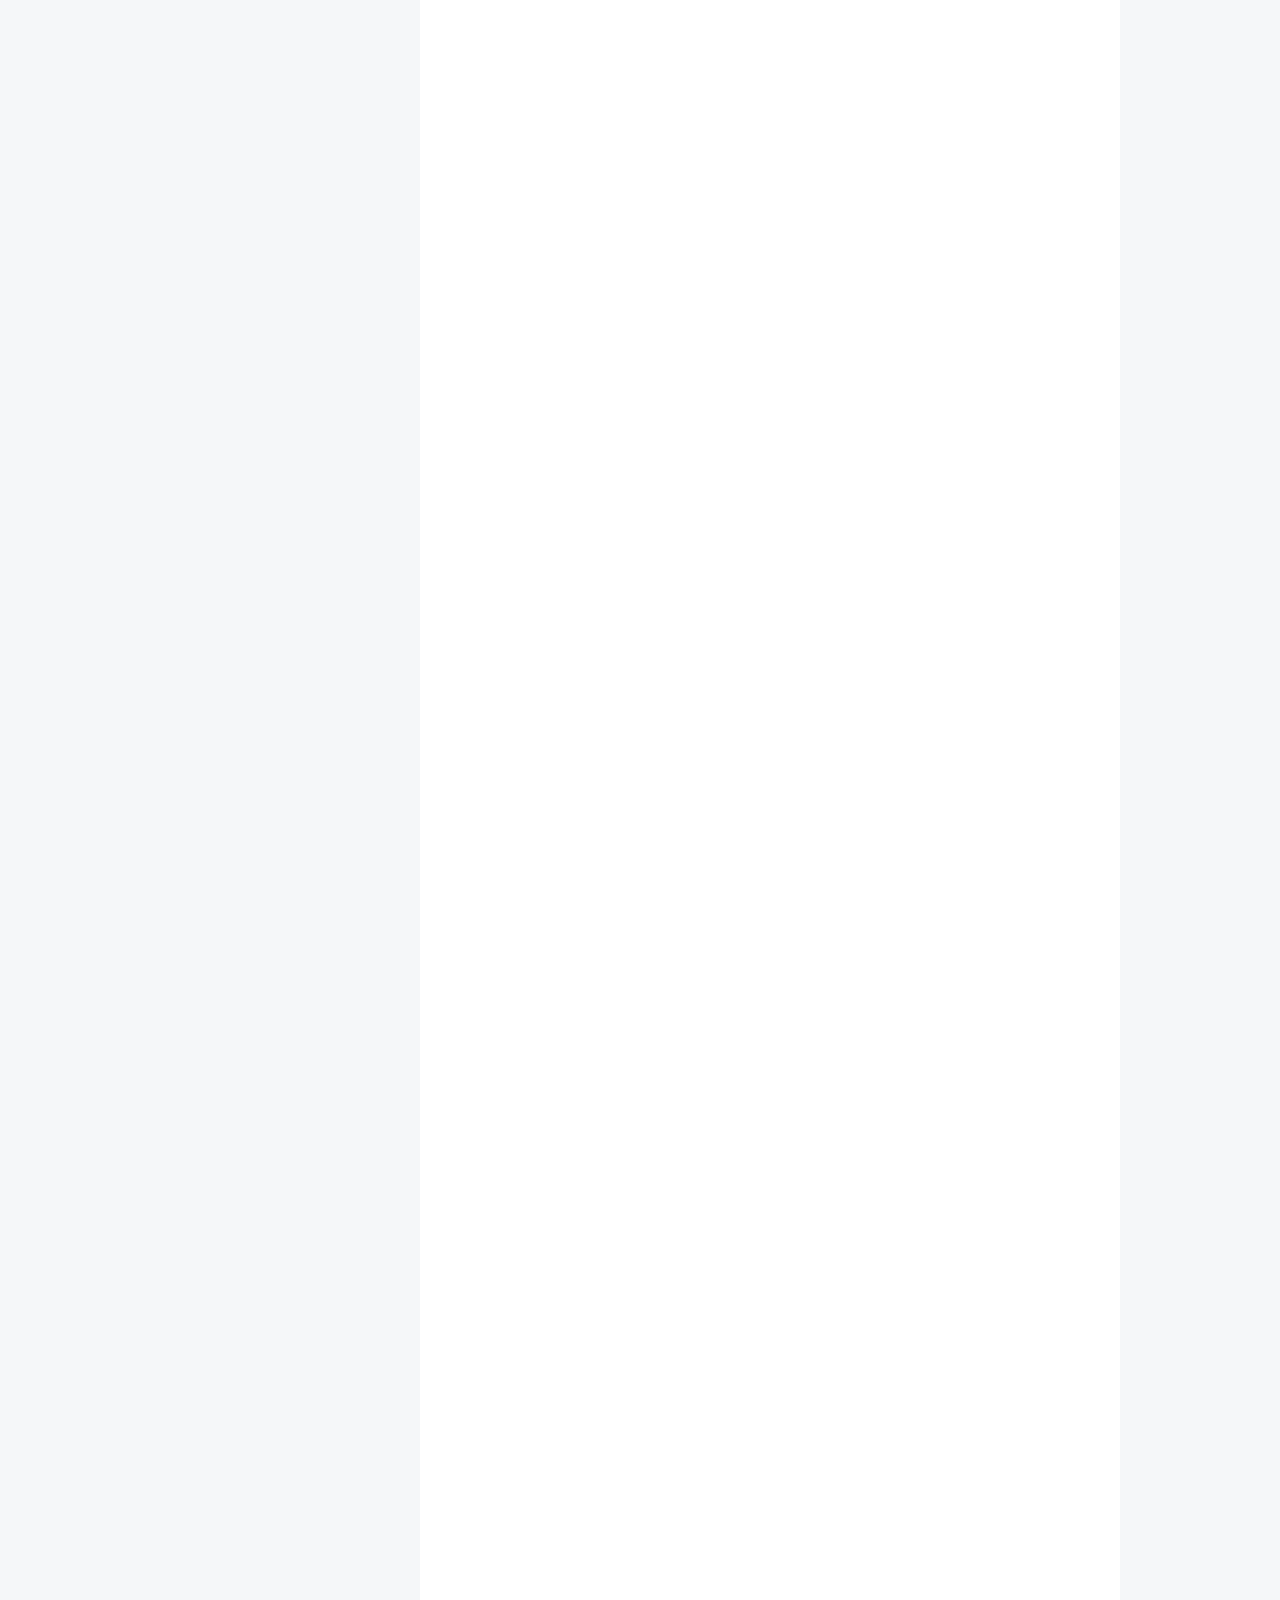
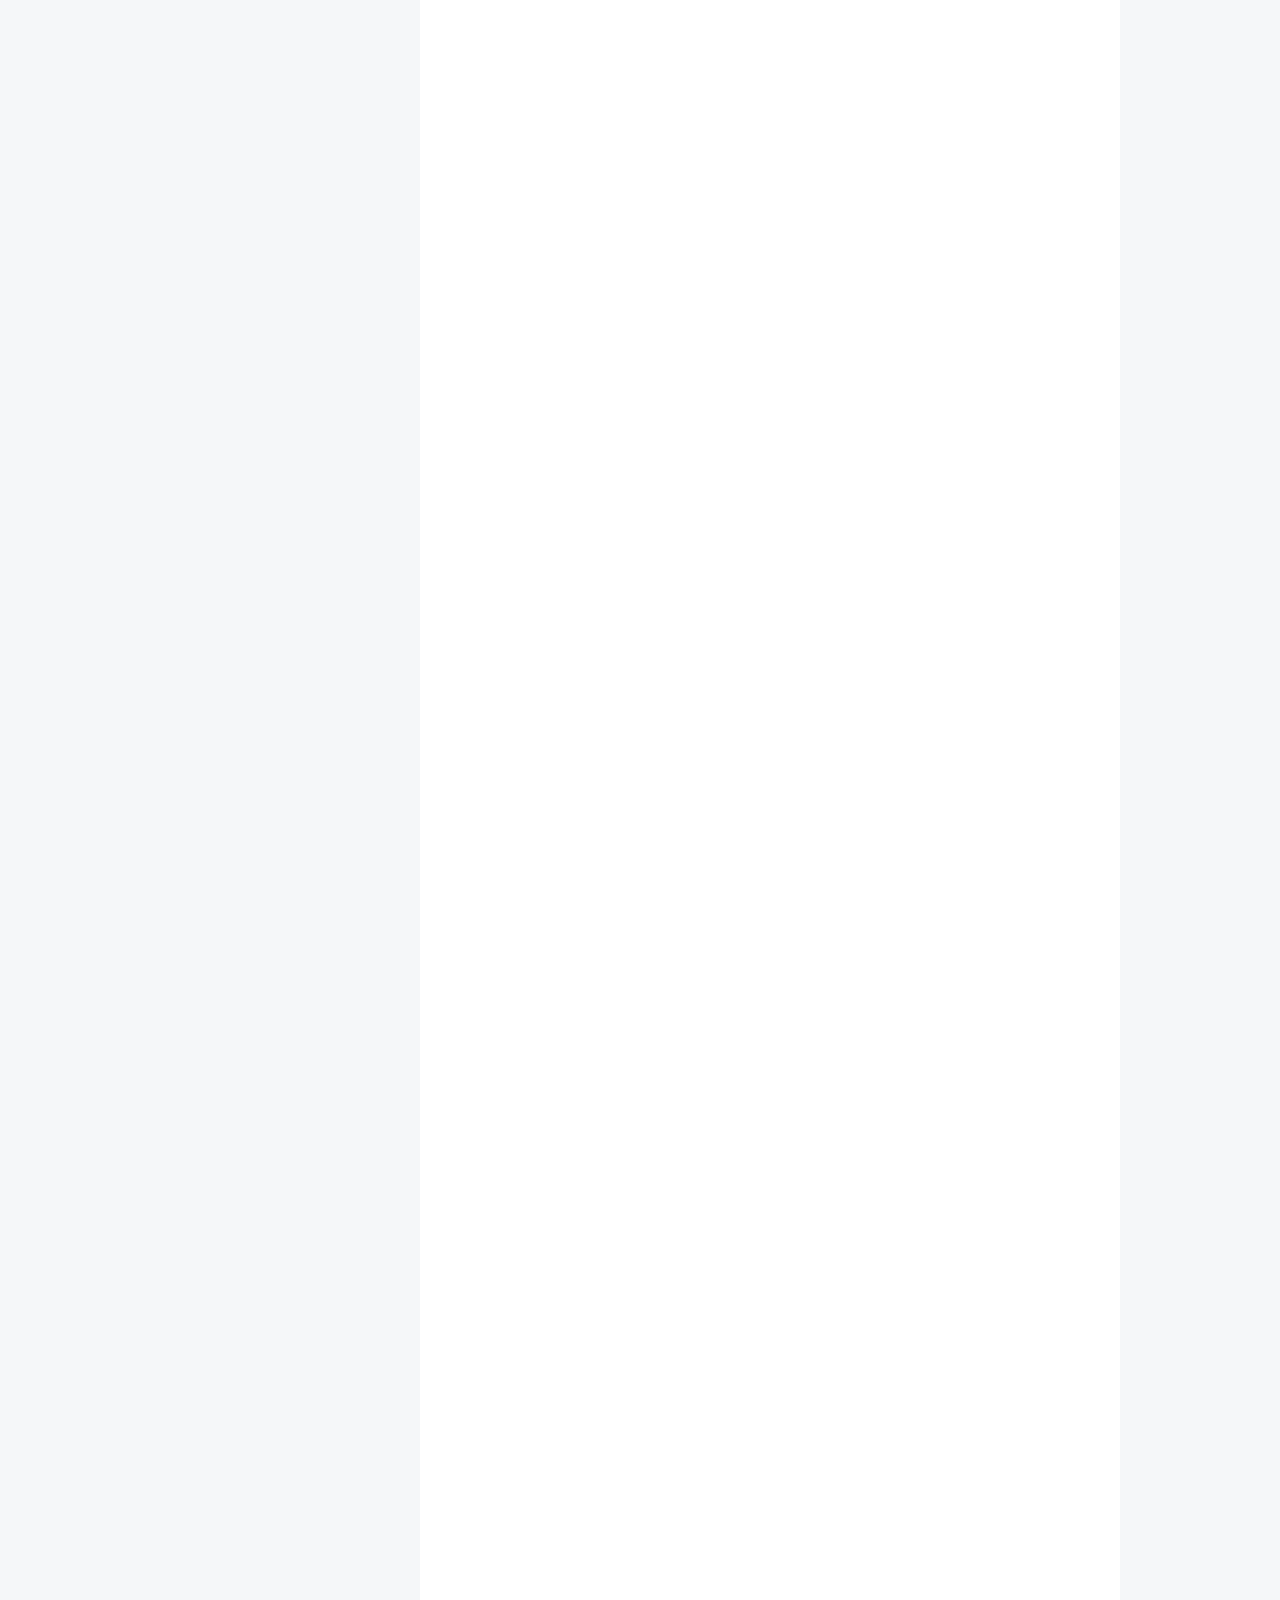
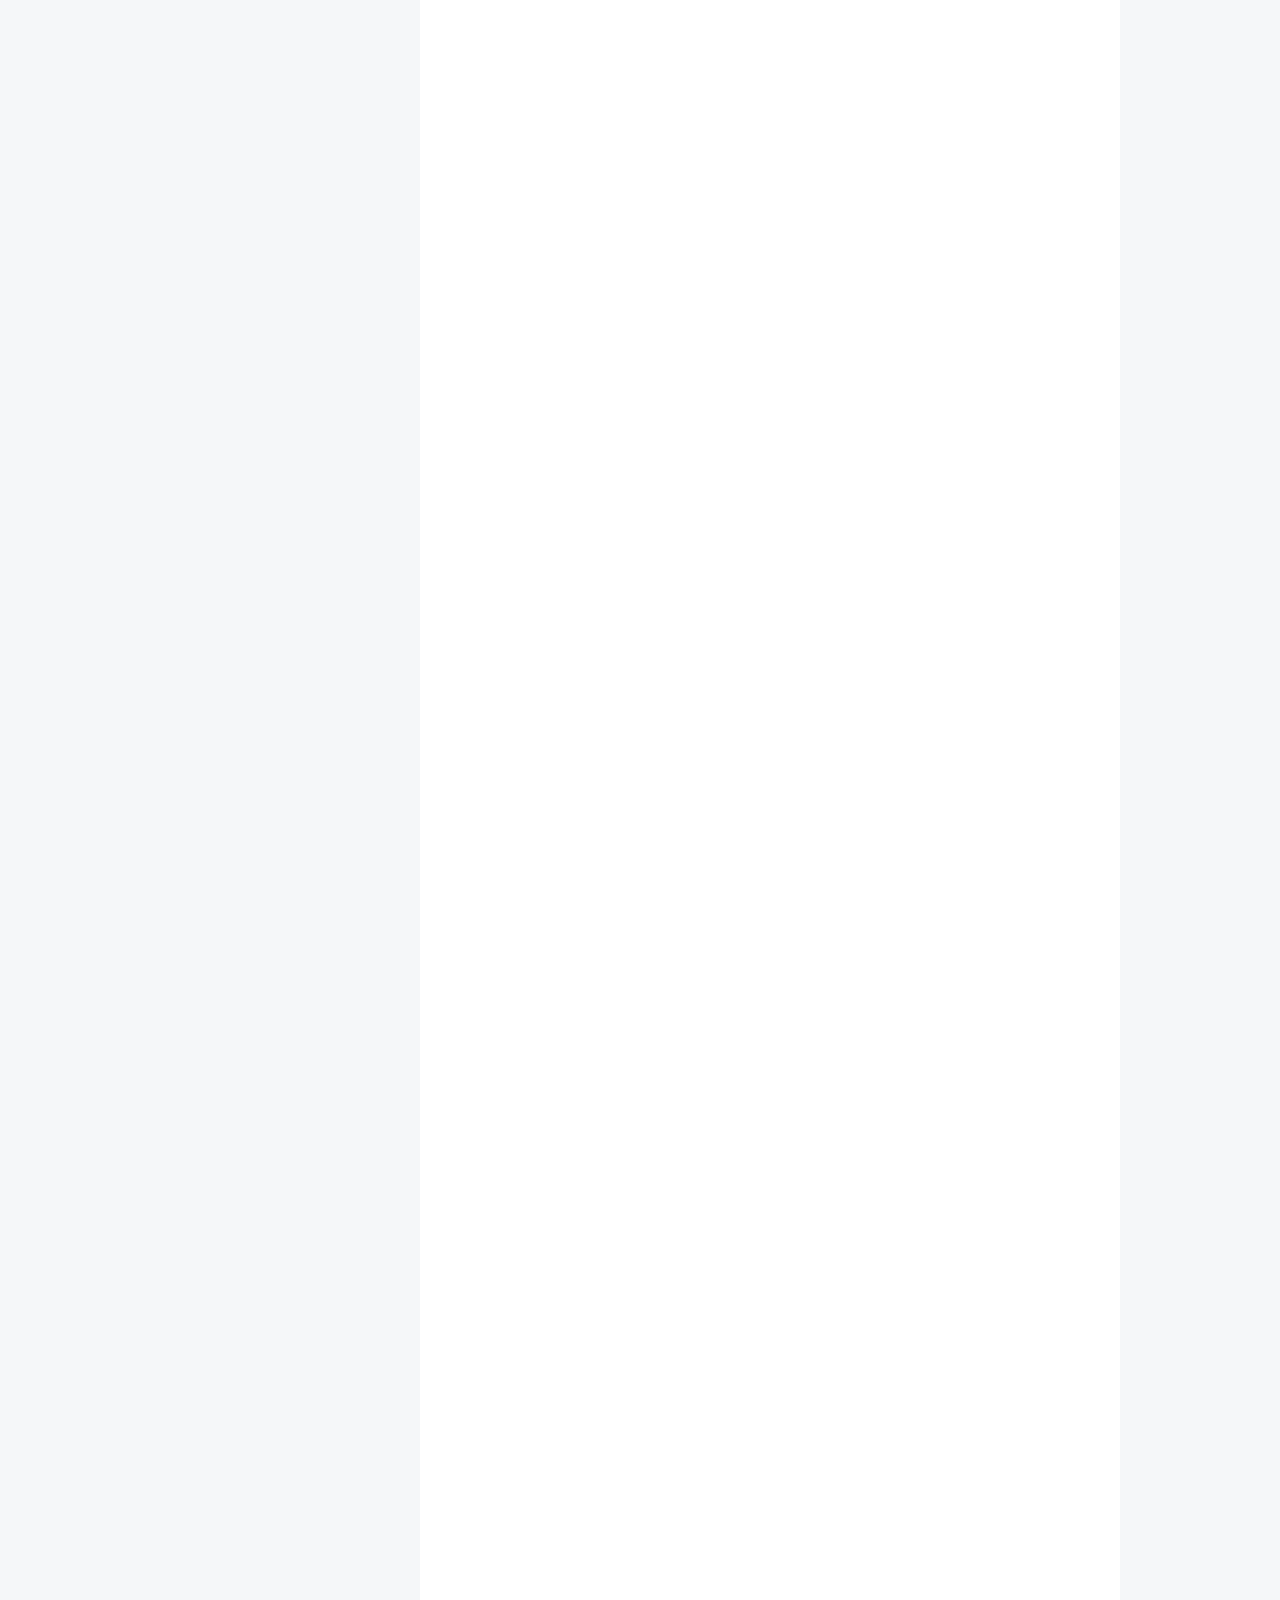
==== commit 186f3a28: "Site updated: 2017-08-01 22:38:54" ====
--- a/index.html
+++ b/index.html
@@ -289,6 +289,276 @@
           <div id="content" class="content">
             
   <section id="posts" class="posts-expand">
+    
+      
+
+  
+
+  
+  
+  
+
+  <article class="post post-type-normal " itemscope itemtype="http://schema.org/Article">
+    <link itemprop="mainEntityOfPage" href="http://yoursite.com/2017/08/01/http协议/">
+
+    <span hidden itemprop="author" itemscope itemtype="http://schema.org/Person">
+      <meta itemprop="name" content="he yongyang">
+      <meta itemprop="description" content="">
+      <meta itemprop="image" content="/images/avatar.png">
+    </span>
+
+    <span hidden itemprop="publisher" itemscope itemtype="http://schema.org/Organization">
+      <meta itemprop="name" content="尖尖角">
+    </span>
+
+    
+      <header class="post-header">
+
+        
+        
+          <h1 class="post-title" itemprop="name headline">
+                
+                <a class="post-title-link" href="/2017/08/01/http协议/" itemprop="url">未命名</a></h1>
+        
+
+        <div class="post-meta">
+          <span class="post-time">
+            
+              <span class="post-meta-item-icon">
+                <i class="fa fa-calendar-o"></i>
+              </span>
+              
+                <span class="post-meta-item-text">发表于</span>
+              
+              <time title="创建于" itemprop="dateCreated datePublished" datetime="2017-08-01T21:35:44+08:00">
+                2017-08-01
+              </time>
+            
+
+            
+
+            
+          </span>
+
+          
+
+          
+            
+          
+
+          
+          
+             <span id="/2017/08/01/http协议/" class="leancloud_visitors" data-flag-title="">
+               <span class="post-meta-divider">|</span>
+               <span class="post-meta-item-icon">
+                 <i class="fa fa-eye"></i>
+               </span>
+               
+                 <span class="post-meta-item-text">阅读次数 </span>
+               
+                 <span class="leancloud-visitors-count"></span>
+             </span>
+          
+
+          
+
+          
+
+          
+
+        </div>
+      </header>
+    
+
+    <div class="post-body" itemprop="articleBody">
+
+      
+      
+
+      
+        
+          
+            <hr>
+<p>title: http协议<br>date: 2017-07-07 08:55:29   //在此处输入你编辑这篇文章的时间。<br>categories: springmvc  </p>
+<h2 id="toc-true-在此处设定是否开启目录，需要主题支持。"><a href="#toc-true-在此处设定是否开启目录，需要主题支持。" class="headerlink" title="toc: true  //在此处设定是否开启目录，需要主题支持。"></a>toc: true  //在此处设定是否开启目录，需要主题支持。</h2><h3 id="1-http协议概念"><a href="#1-http协议概念" class="headerlink" title="1 http协议概念"></a>1 http协议概念</h3><p>HTTP(Hyper Text Transfer Protocol,超文本传输协议)是一种通信协议，它允许将超文本标记语言(HTML)文档从Web服务器传送到客户端的浏览器。是承载于TCP之上的应用层协议，由请求和相应组成，是一个标准的客户端服务器模型。<a href="http://blog.csdn.net/lijizh1013/article/details/8081284" target="_blank" rel="external">参考1</a> <a href="http://blog.csdn.net/u012315155/article/details/50950433" target="_blank" rel="external">参考2</a><br>版本有http/1.0 , http/1.1。<br>区别：http/1.0的会话方式中，每次连接只处理一次请求和响应，且只能获得一个web资源，对每一个页面的访问，浏览器与文本服务器都要建立一次单独的连接。而http/1.1在一个TCP连接上可以传送多个http请求和响应，在一次连接上获取多个web资源，多个请求和响应过程可以重叠进行，增加了更多的请求头和响应头。  </p>
+<h3 id="2-http请求消息"><a href="#2-http请求消息" class="headerlink" title="2 http请求消息"></a>2 http请求消息</h3><p>在客户端连上服务器后，向服务器请求某个web资源，称为客户端向服务器端发送了一个http请求。<br>一个完整的http请求由一个请求行、若干消息头、请求数据组成（消息头和请求数据间有一空行）。   </p>
+<pre><code>GET /he/hello HTTP/1.1 //请求行   
+
+Accept: */*  
+Accept-Language: en-us  
+Connection: Keep-Alive  
+Host: localhost  
+Referer: http://localhost/links.asp  
+User-Agent: Mozilla/4.0  
+Accept-Encoding: gzip, deflate  
+//多个消息头：消息头用于描述客户端请求哪台主机，以及客户端的一些环境信息等  
+
+//一个空行 
+name=he&amp;password=123456      
+</code></pre><p> 1） 请求行：请求行有三部分内容分别为请求的方法，请求的URI，请求的协议，其中请求方法主要有get和post两种，(head、options、delete、trace、put等)，这两者的区别主要是请求的参数所在请求的位置不一样，get请求的参数在请求行中，而post请求的参数是在请求的实体中的；get请求对传递的参数长度有限制的，只能为1K，而post的请求是没有长度的限制的。<br> 2)  请求的细节，消息头：<br>   用于HTTP请求中的常用头</p>
+<pre><code>•Accept: text/html,image/*   //客户机通过这个头，告诉服务器，它支持哪些数据类型  
+
+•Accept-Charset: ISO-8859-1  //客户机通过这个头，告诉服务器，它支持的编码
+
+•Accept-Encoding: gzip,compress  //客户机通过这个头，告诉服务器，支持哪种数据压缩格式
+
+•Accept-Language: en-us,zh-cn  //客户机采用的是哪个语言
+
+•Host: www.it315.org:80  //客户机通过这个头，告诉服务器，想访问服务器哪台主机
+
+•If-Modified-Since: Tue, 11 Jul 2000 18:23:51GMT  //客户机通过这个头，告诉服务器，数据缓存的时间
+
+•Referer: http://www.it315.org/index.jsp  //客户机通过这个头，告诉服务器，客户机是从哪个页面来的（防盗链）
+
+•User-Agent: Mozilla/4.0 (compatible; MSIE5.5; Windows NT 5.0)  //说明客户机操作系统信息，以及浏览器信息
+
+•Cookie  //客户机通过这个头，可以带点数据给服务器
+
+•Connection: close/Keep-Alive  //指明连接
+
+•Date: Tue, 11 Jul 2000 18:23:51 GMT  //日期
+</code></pre><h3 id="3-http响应"><a href="#3-http响应" class="headerlink" title="3 http响应"></a>3 http响应</h3><p> 一个HTTP响应代表服务器向客户端回送的数据，它包括： 一个状态行、若干消息头、以及(消息头和实体内容间加空行)实体内容(或响应数据)。  </p>
+<pre><code>HTTP/1.1 200 OK  
+//状态行: 状态行用于描述服务器对请求的处理结果。      
+
+Server: Microsoft-IIS/5.0  
+Date: Thu, 13 Jul 2000 05:46:53 GMT  
+Content-Length: 2291  
+Content-Type: text/html  
+Cache-control: private  
+多个消息头：消息头用于描述服务器的基本信息，以及数据的描述，服务器通过这些数据的描述信息，可以通知客户端如何处理等一会儿它回送的数据。  
+//一个空行
+//实体内容：服务器向客户端回送的数据。   
+</code></pre><p> 1）状态行：格式为 http版本号  状态码  原因叙述 。状态码用于表示服务器对请求的处理结果，是一个三位的十进制数，响应状态码工分为五类：<br> 100~199：表示成功接收请求，要求客户端继续提交下一次请求才能完成整个处理过程。<br> 200~299：表示成功接收请求并已完成整个处理过程，常用200。<br> 300~399：表示为完成请求，客户需进一步细化请求。例如请求的资源已经移动到一个新地址，常用302、307、304。<br> 400~499：客户端的请求由错误，常用404。<br> 500~509：服务器端出现错误，常用500。<br> 典型情况：  </p>
+<pre><code> 200（正常）
+
+表示一切正常，返回的是正常请求结果。
+
+302/307（临时重定向）
+
+指出被请求的文档已被临时移动到别处，此文档的新的URL在Location响应头中给出。
+
+304（未修改）
+
+表示客户机缓存的版本是最新的，客户机应该继续使用它。
+
+403（禁止）
+
+服务器理解客户端请求，但拒绝处理它。通常由于服务器上文件或目录的权限设置所致。
+
+404（找不到）
+
+服务器上不存在客户机所请求的资源。
+
+500（内部服务器错误）
+
+服务器端的CGI、ASP、JSP等程序发生错误。  
+</code></pre><p> 2）http响应细节-常用响应头（消息头）<br>HTTP请求中的常用响应头</p>
+<pre><code>•Location: http://www.it315.org/index.jsp  //服务器通过这个头告诉浏览器去访问哪个页面，这个头通常配合302状态码使用
+
+•Server:apachetomcat
+
+•Content-Encoding:gzip  //服务器通过这个头告诉浏览器，回送的数据采用的压缩格式
+
+•Content-Length:80  //服务器通过这个头告诉浏览器，回送的数据的大小
+
+•Content-Language:zh-cn
+
+•Content-Type:text/html; charset=GB2312  //服务器通过这个头告诉浏览器，回送数据的类型
+
+•Last-Modified:Tue, 11 Jul 2000 18:23:51 GMT  //服务器通过这个头告诉浏览器，资源的最后修改时间
+
+•Refresh: 1;url=http://www.it315.org  //服务器通过这个头告诉浏览器，定时刷新网页
+
+•Content-Disposition:attachment; filename=aaa.zip  //服务器通过这个头告诉浏览器，以下载方式打开数据
+
+•Transfer-Encoding:chunked 
+
+•Set-Cookie:SS=Q0=5Lb_nQ; path=/search
+
+•ETag:W/&quot;7777-1242234904000&quot;  //缓存相关的头，为每一个资源配一个唯一的编号
+
+•Expires:0
+
+•Cache-Control: no-cache 
+
+•Pragma:no-cache  //和上面两个组合使用，让浏览器不要缓存数据
+•Connection:close/Keep-Alive  
+
+•Date:Tue, 11 Jul 2000 18:23:51 GMT  
+</code></pre><h3 id="4-客户端与服务器端交互"><a href="#4-客户端与服务器端交互" class="headerlink" title="4 客户端与服务器端交互"></a>4 客户端与服务器端交互</h3><p>客户端和服务器端是通过服务器端创建的对象HttpServletRequest对象来实现的，这个对象中分装了请求的内容，包括请求行，请求头，请求的实体等信息，这些信息可以通过服务器提供的API来获取得到：（这里得到的内容都是字符串类型的）。<br>具体的实例Java语言实现如下：<br>1）请求行内容获取：  </p>
+<pre><code>private void t1(HttpServletRequest request) {  
+/** 
+ * 请求行   格式：（GET /day09/hello HTTP/1.1） 
+ */  
+    System.out.println(&quot;请求方式：&quot;+request.getMethod());//请求方式  
+    System.out.println(&quot;URI:&quot;+request.getRequestURI());//请求资源  
+    System.out.println(&quot;URL:&quot;+request.getRequestURL());  
+    System.out.println(&quot;http协议版本：&quot;+request.getProtocol());//http协议  
+}  
+</code></pre><p>2）请求头内容获取：  </p>
+<pre><code>private void t2(HttpServletRequest request) {  
+/** 
+ * 请求头 
+ */  
+    String host = request.getHeader(&quot;Host&quot;); //根据头名称的到头的内容  
+    System.out.println(host);  
+
+    //遍历所有请求头  
+        Enumeration&lt;String&gt; enums = request.getHeaderNames(); //得到所有的请求头名称列表  
+        while(enums.hasMoreElements()){//判断是否有下一个元素  
+        String headerName = enums.nextElement(); //取出下一个元素  
+        String headerValue = request.getHeader(headerName);  
+        System.out.println(headerName+&quot;:&quot;+headerValue);  
+    }  
+}  
+</code></pre><p>3） 请求实体获取  </p>
+<pre><code>private void doPost(HttpServletRequest request, HttpServletResponse resp)  
+throws ServletException, IOException {  
+/** 
+ * 请求的实体内容 
+ */  
+    InputStream in = request.getInputStream(); //得到实体内容  
+    byte[] buf = new byte[1024];  
+    int len = 0;  
+    while(  (len=in.read(buf))!=-1 ){  
+        String str = new String(buf,0,len);  
+        System.out.println(str);  
+    }  
+}  
+</code></pre>
+          
+        
+      
+    </div>
+
+    <div>
+      
+    </div>
+
+    <div>
+      
+    </div>
+
+    <div>
+      
+    </div>
+
+    <footer class="post-footer">
+      
+
+      
+
+      
+
+      
+      
+        <div class="post-eof"></div>
+      
+    </footer>
+  </article>
+
+
     
       
 
@@ -1129,7 +1399,7 @@
           
             <div class="site-state-item site-state-posts">
               <a href="/归档">
-                <span class="site-state-item-count">2</span>
+                <span class="site-state-item-count">3</span>
                 <span class="site-state-item-name">日志</span>
               </a>
             </div>
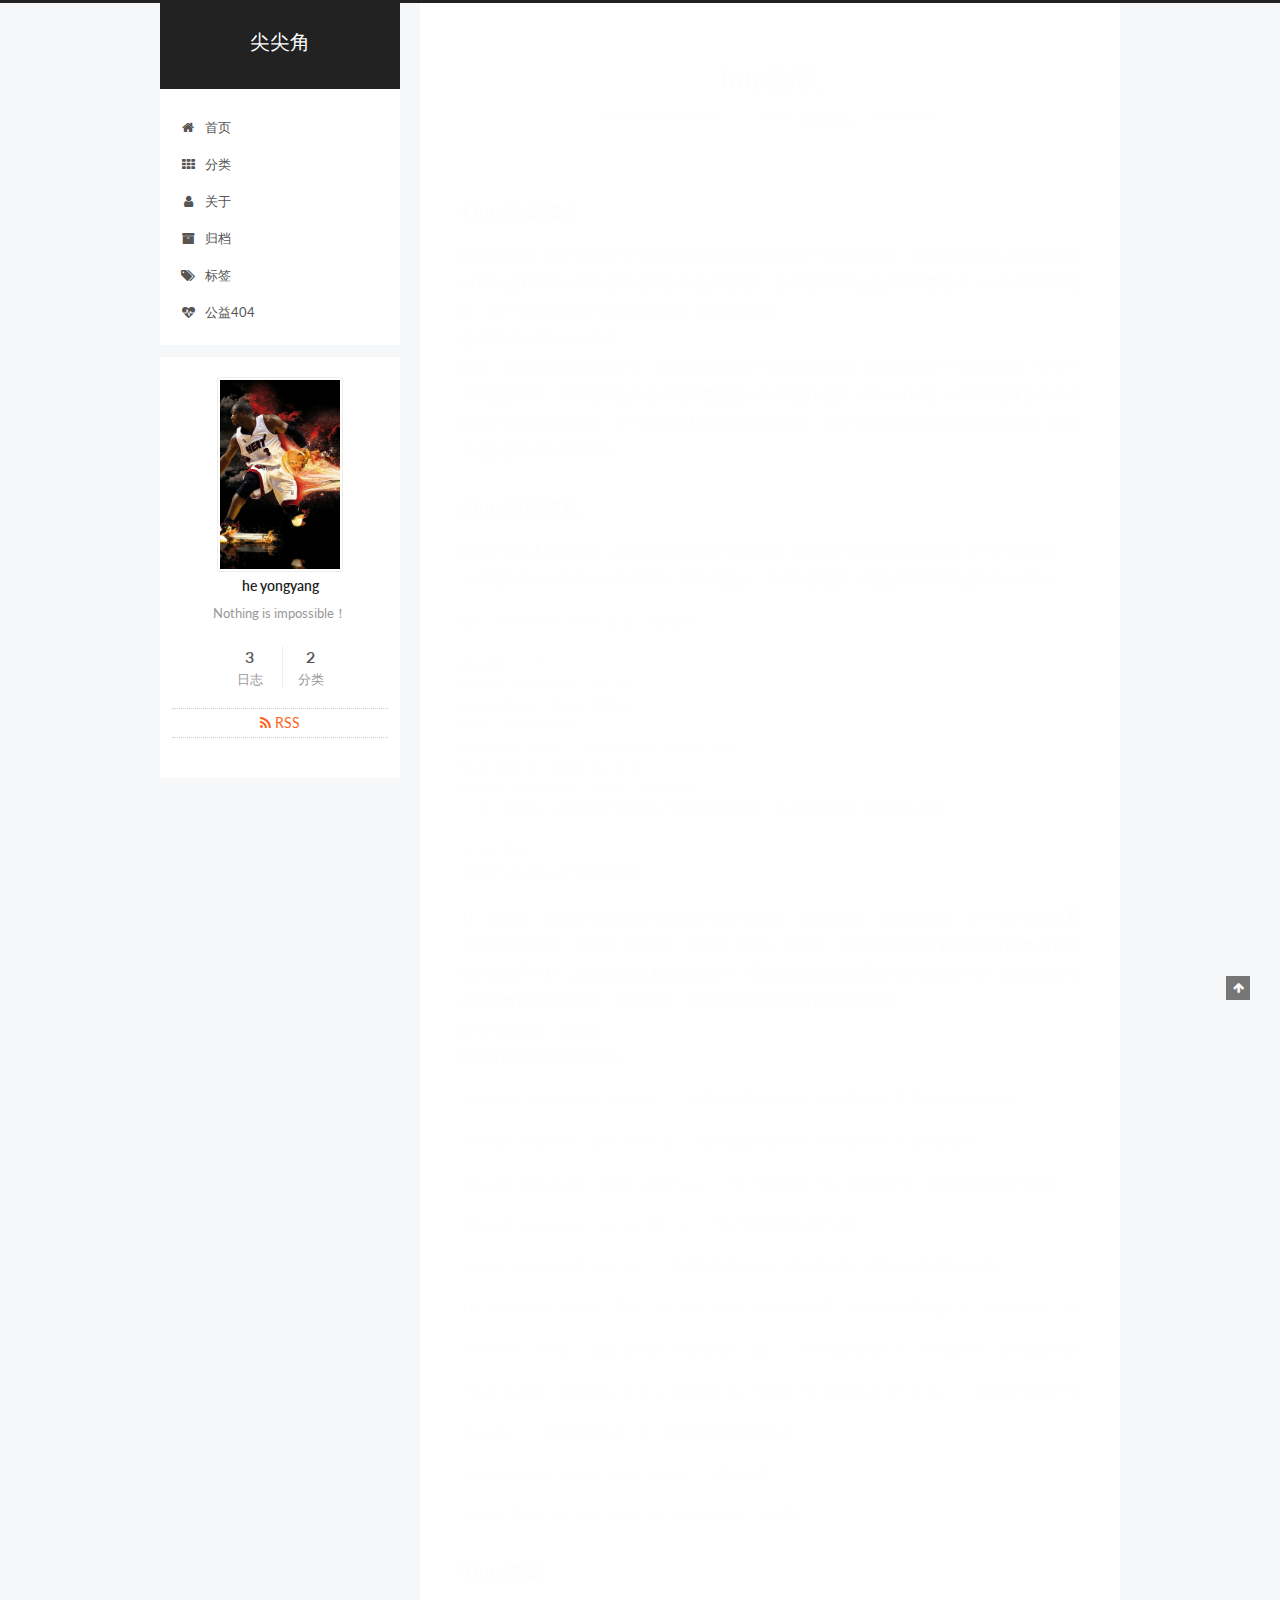
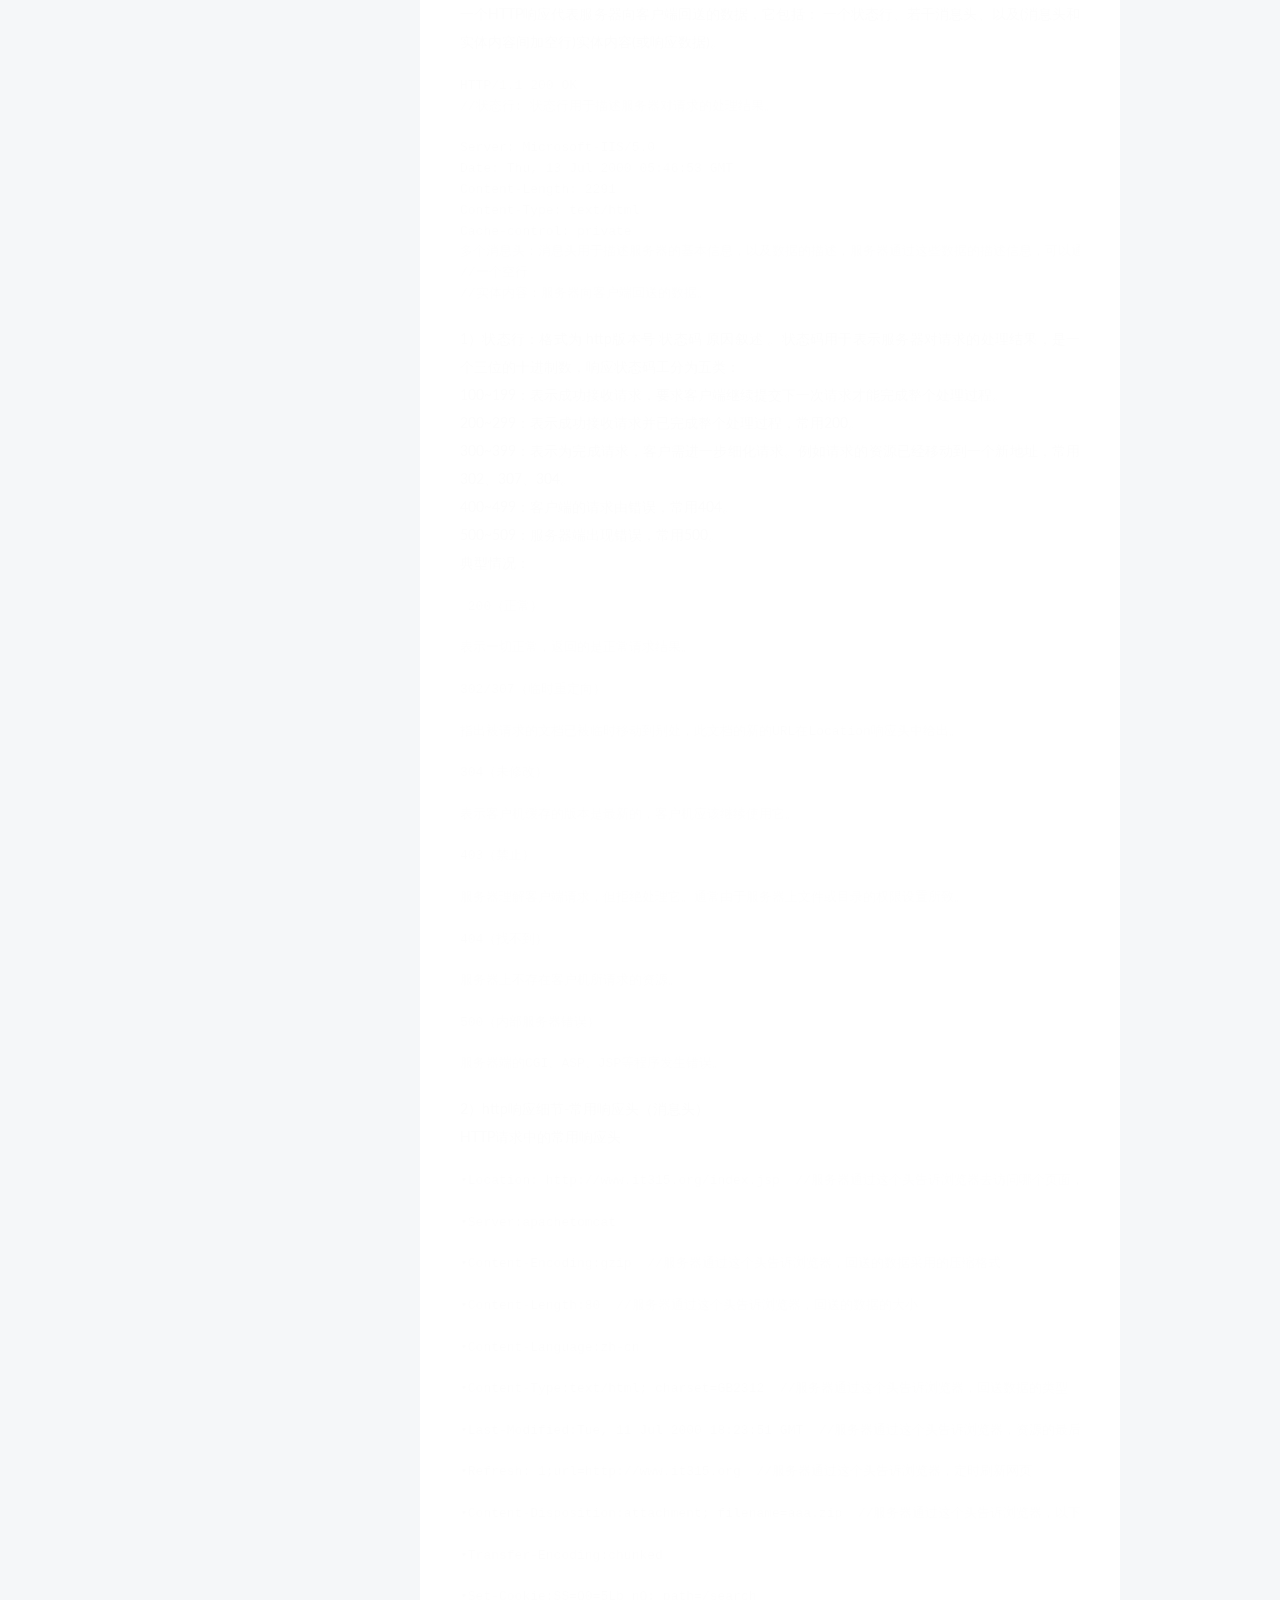
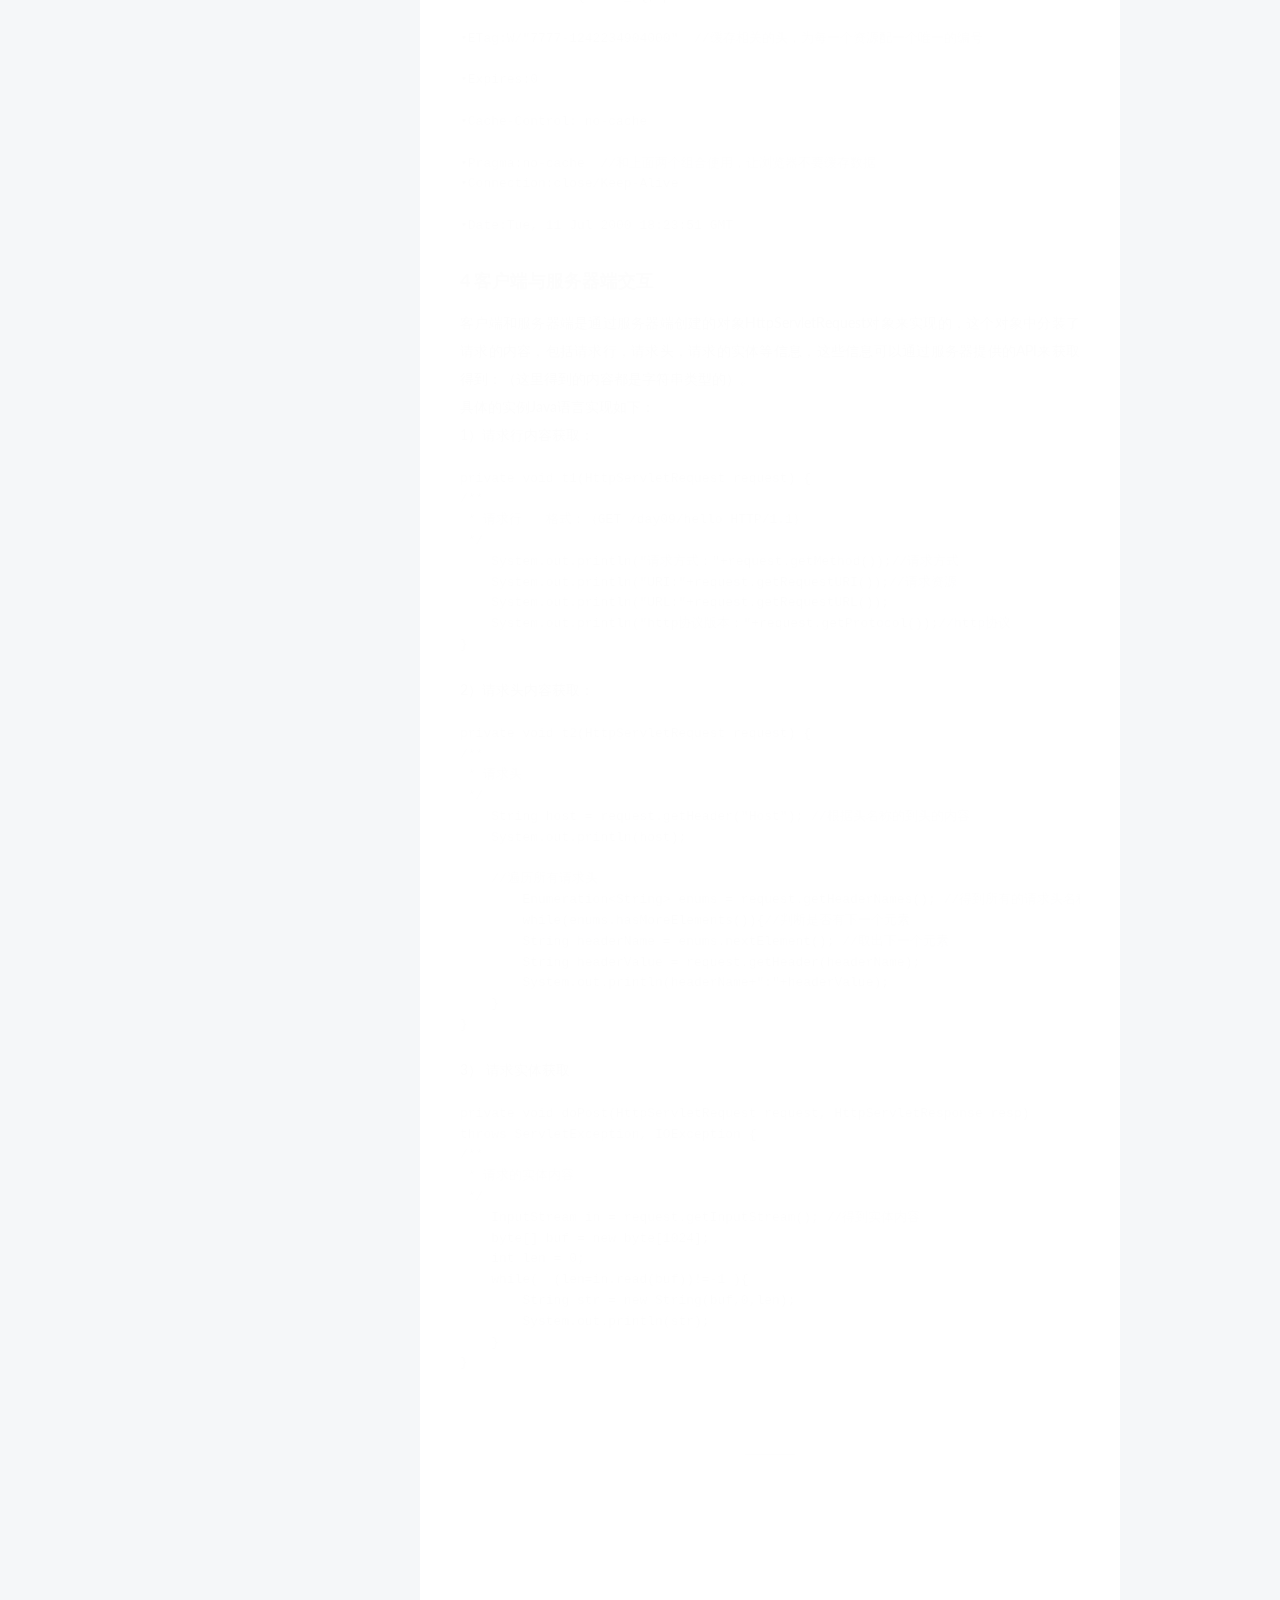
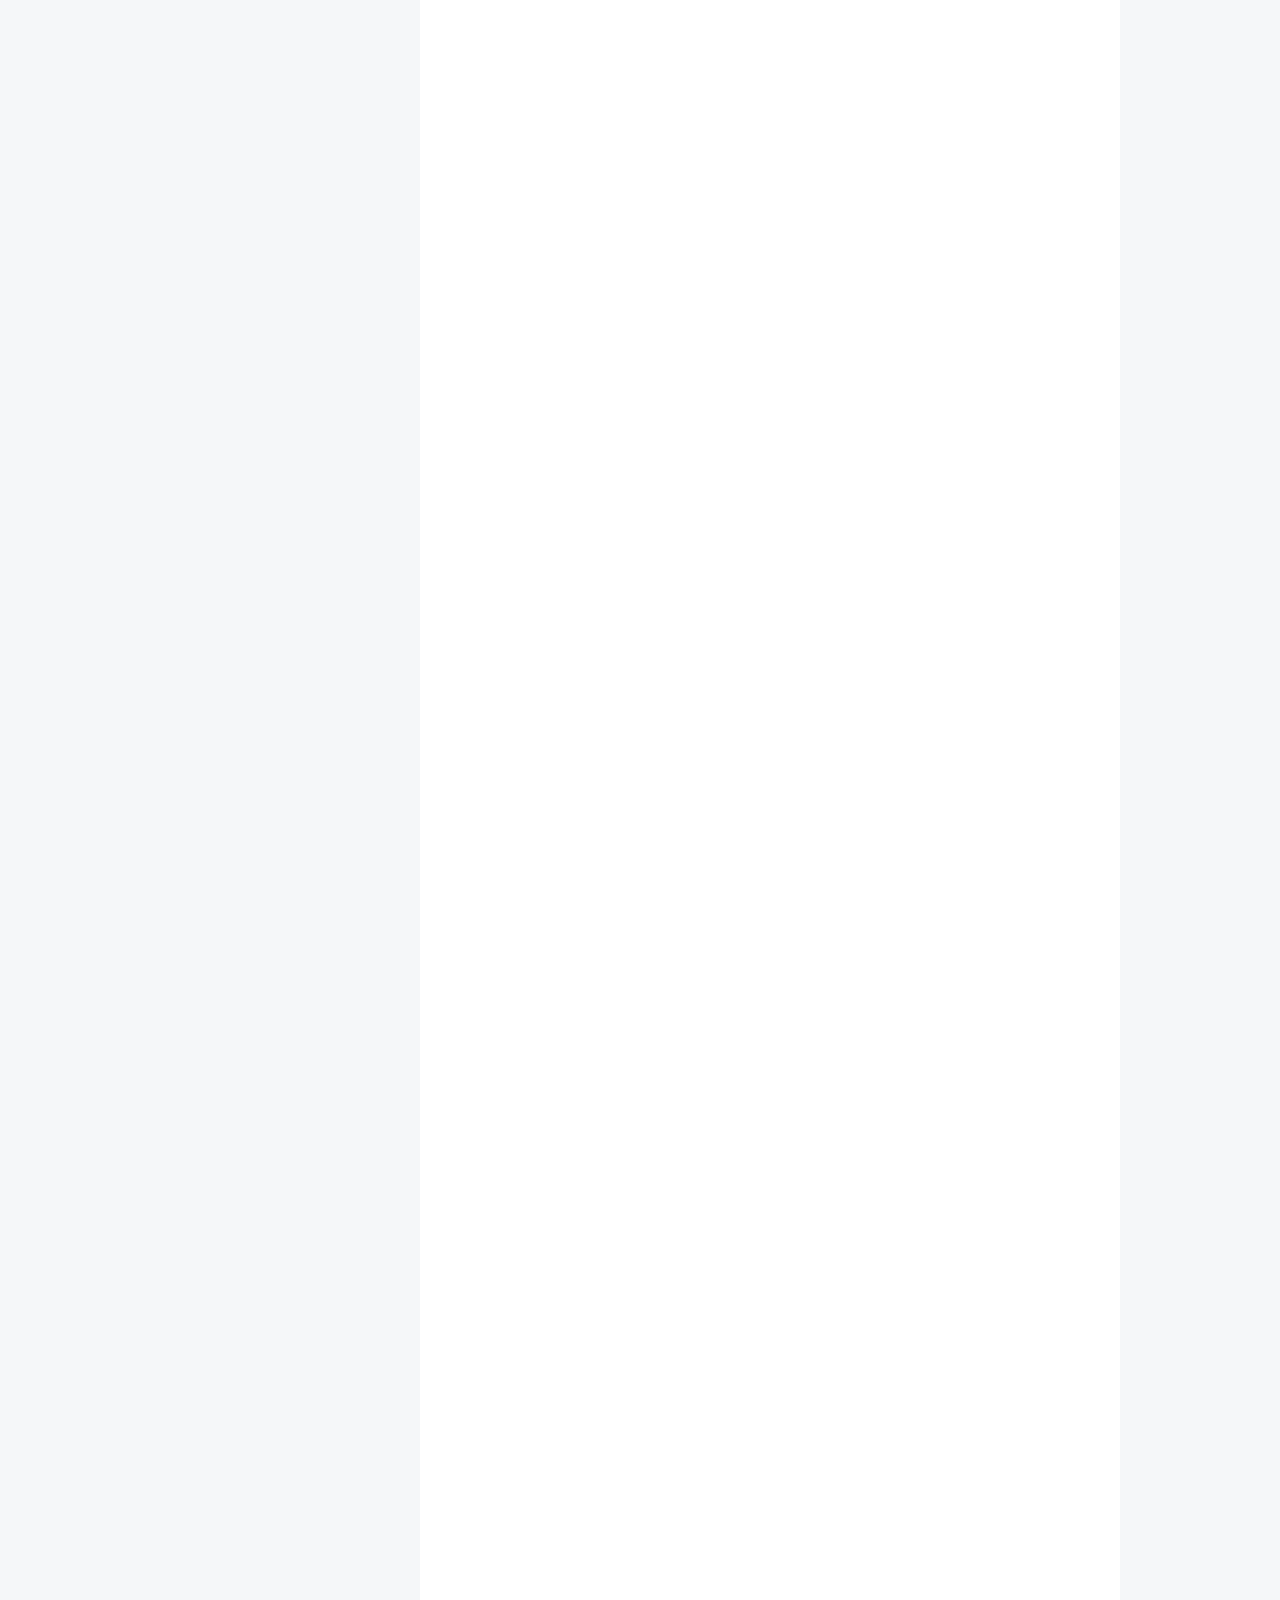
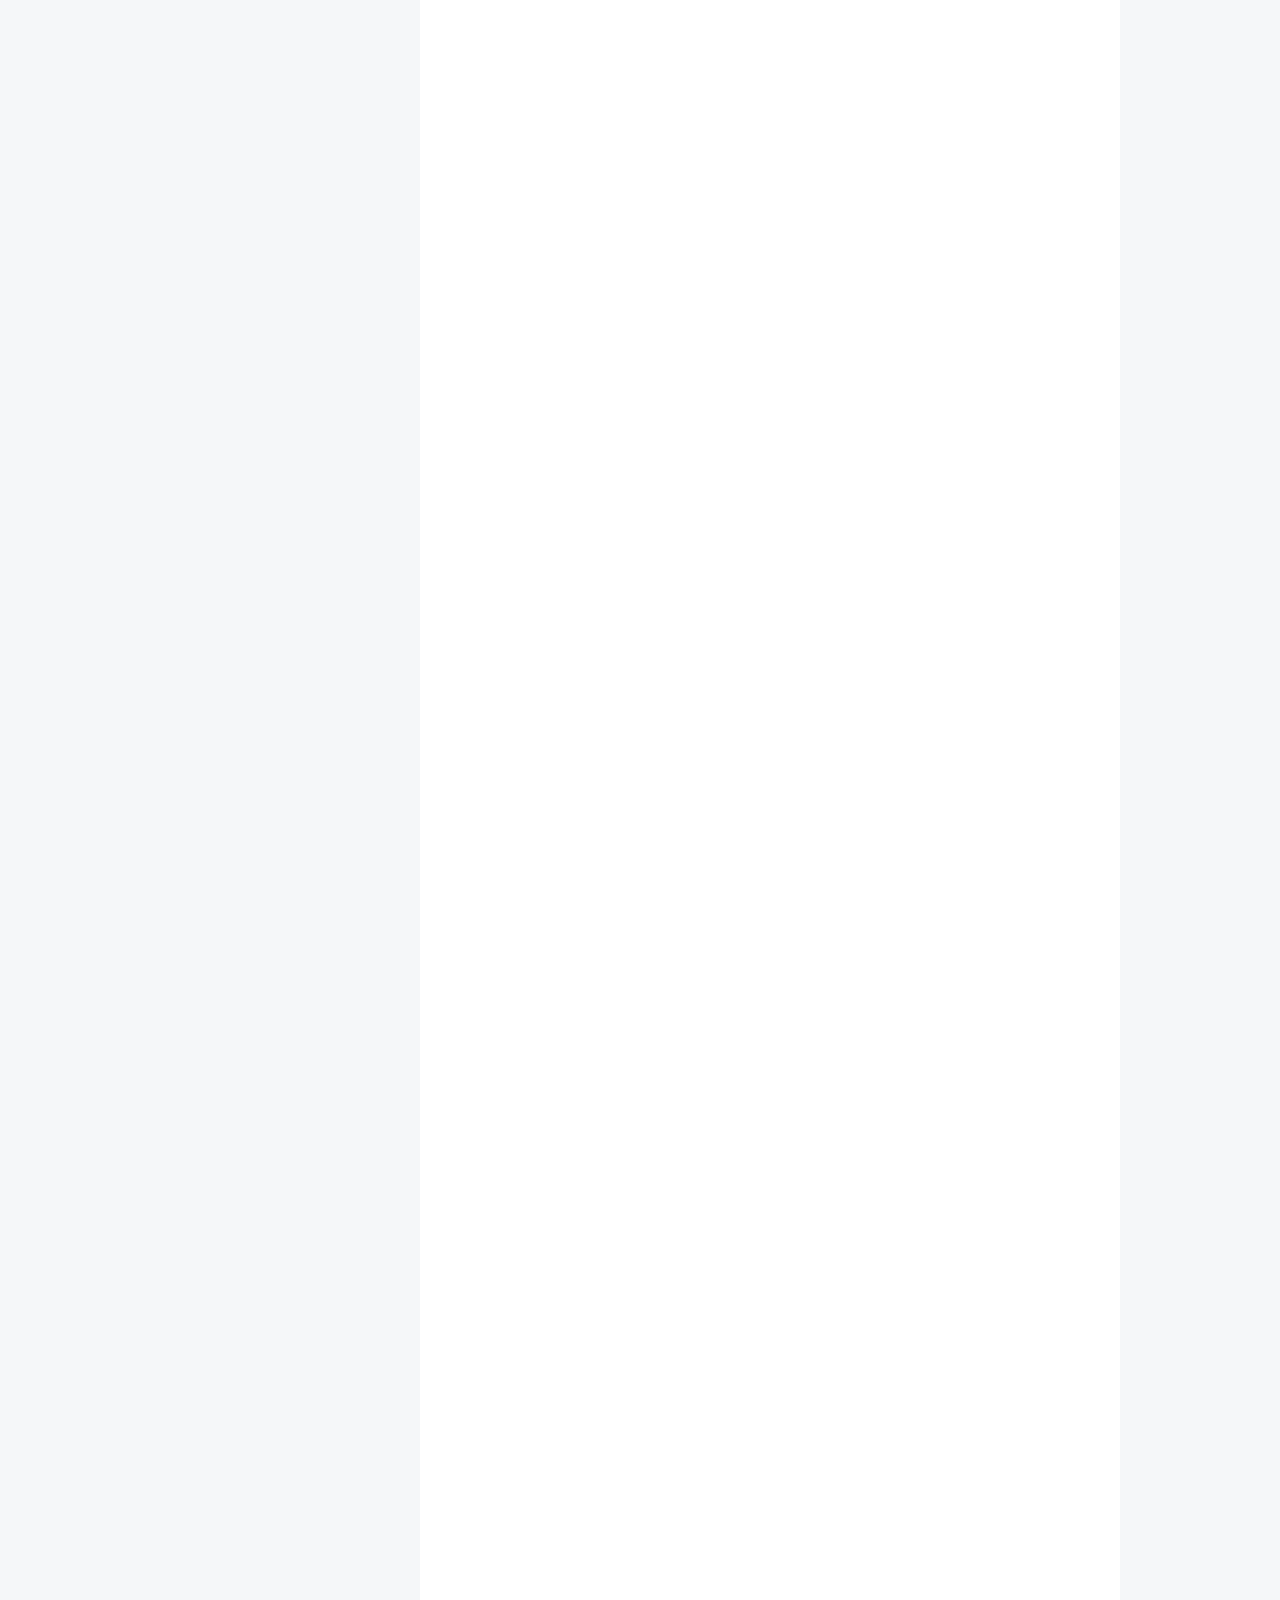
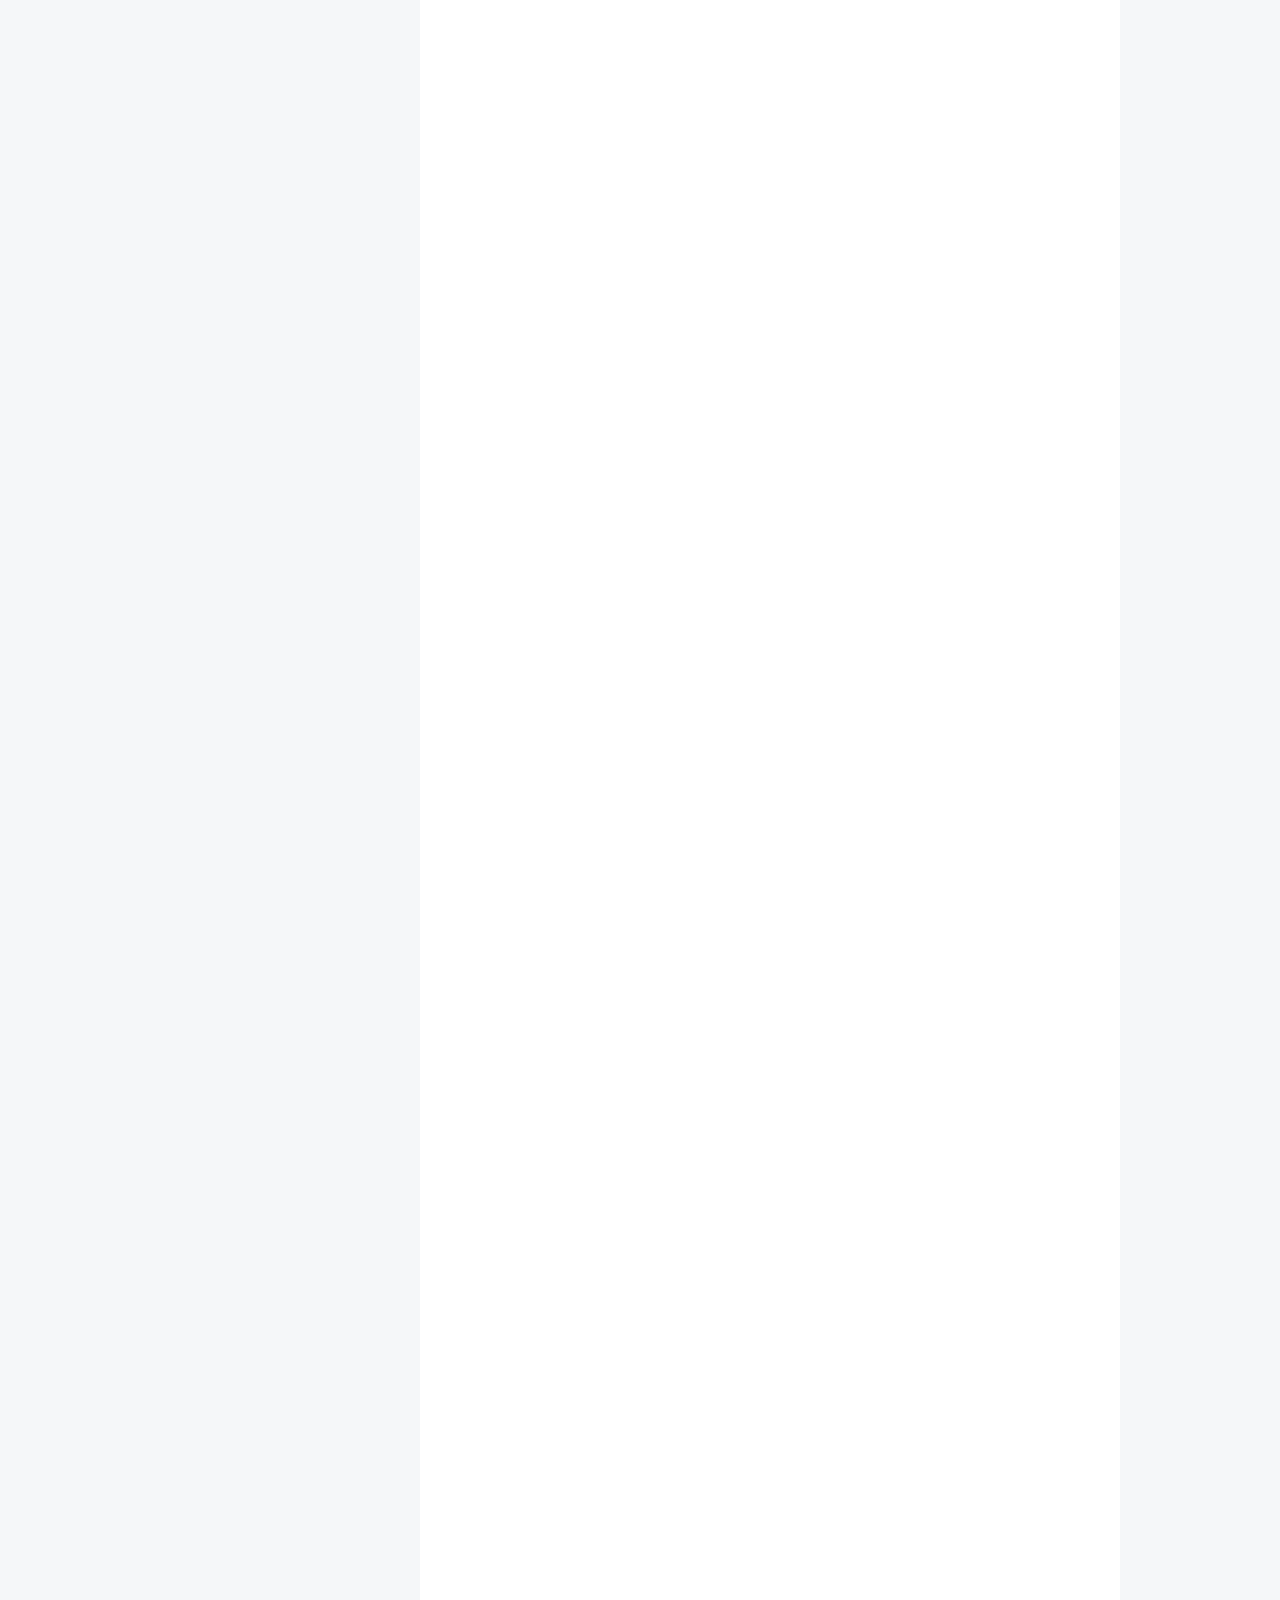
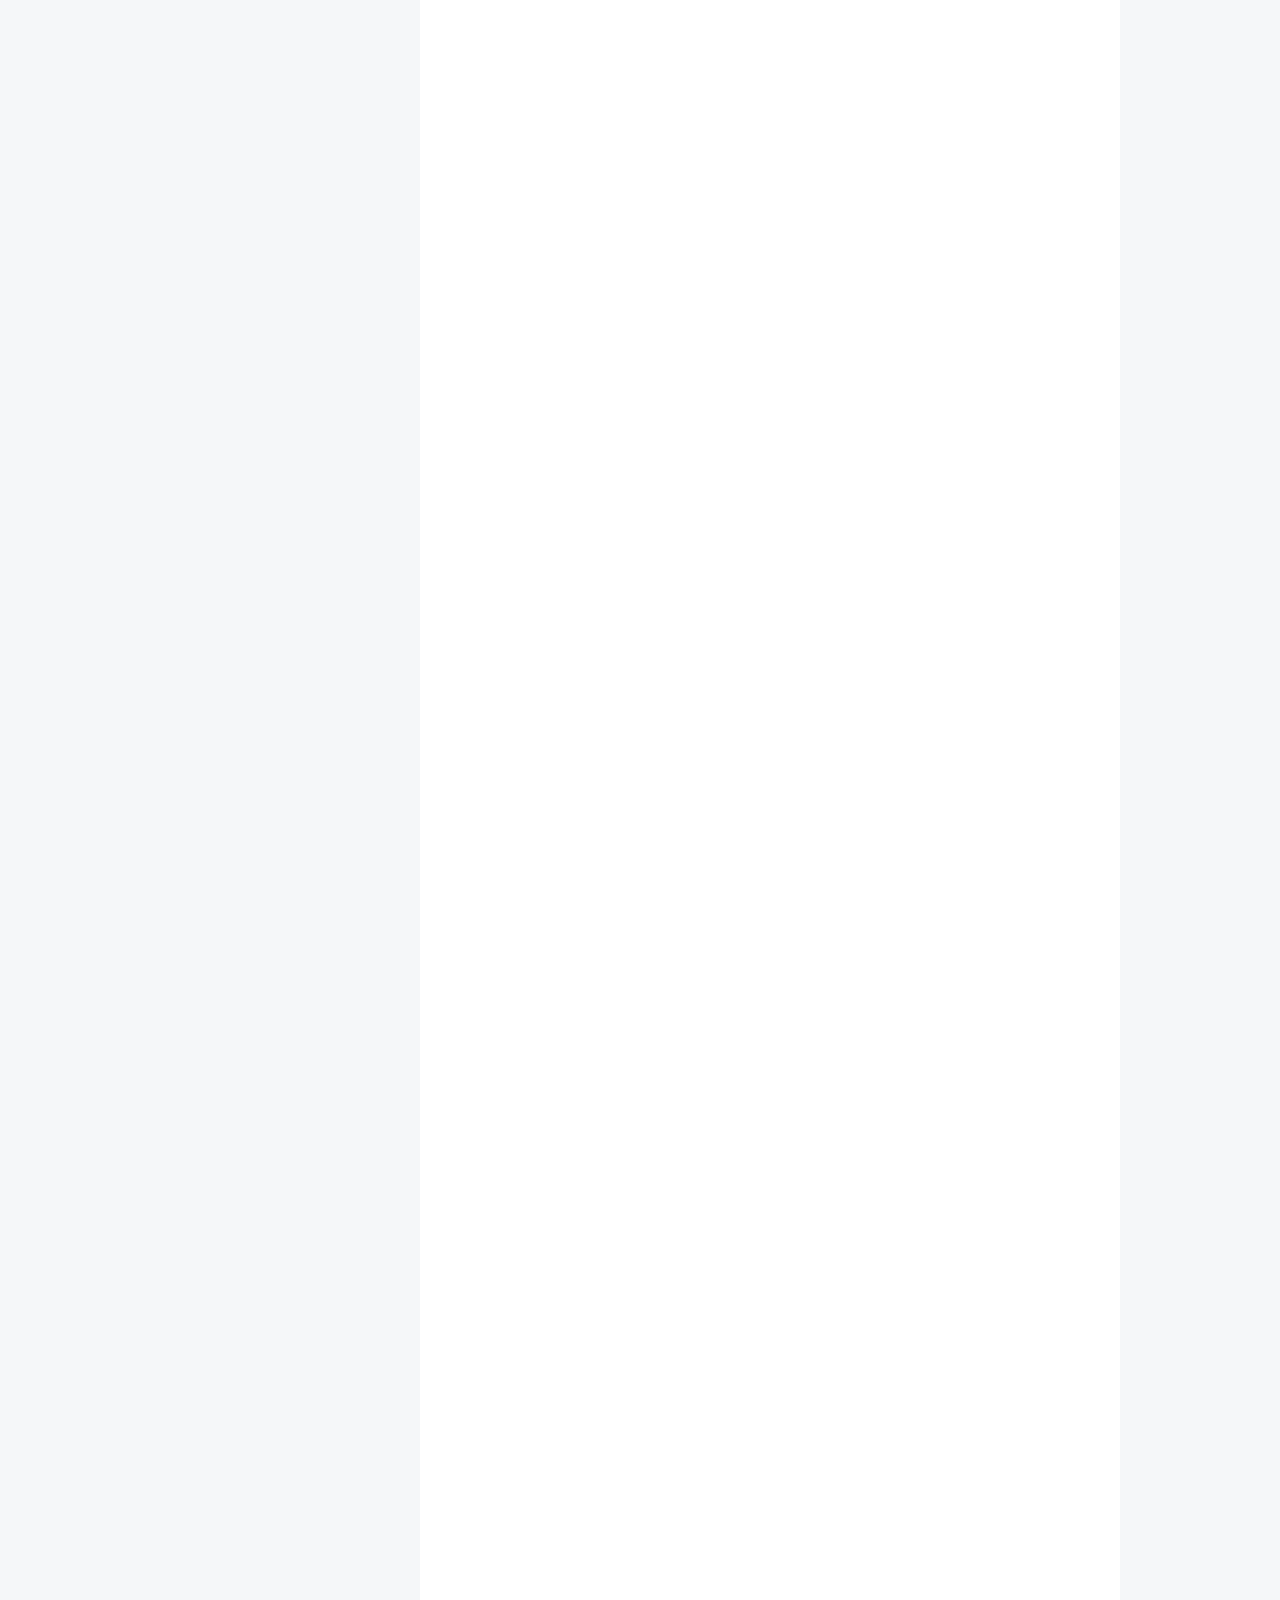
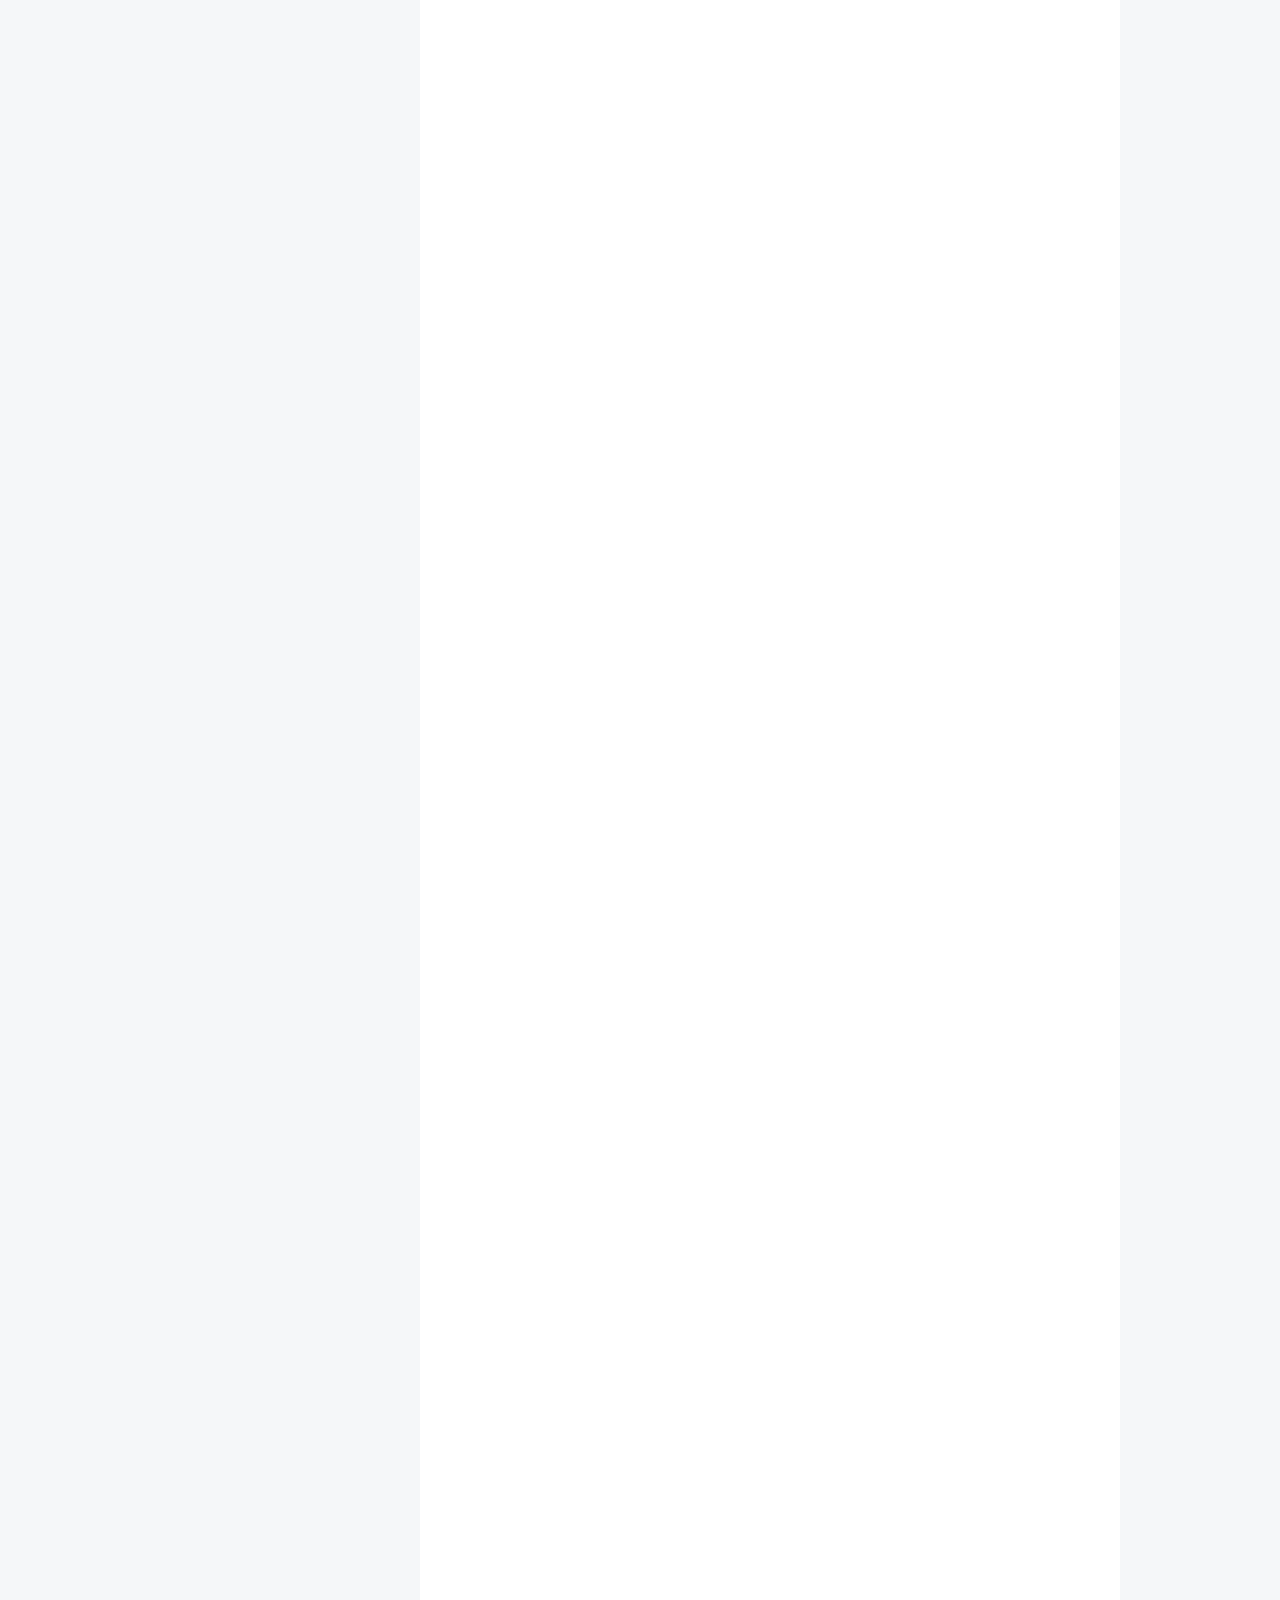
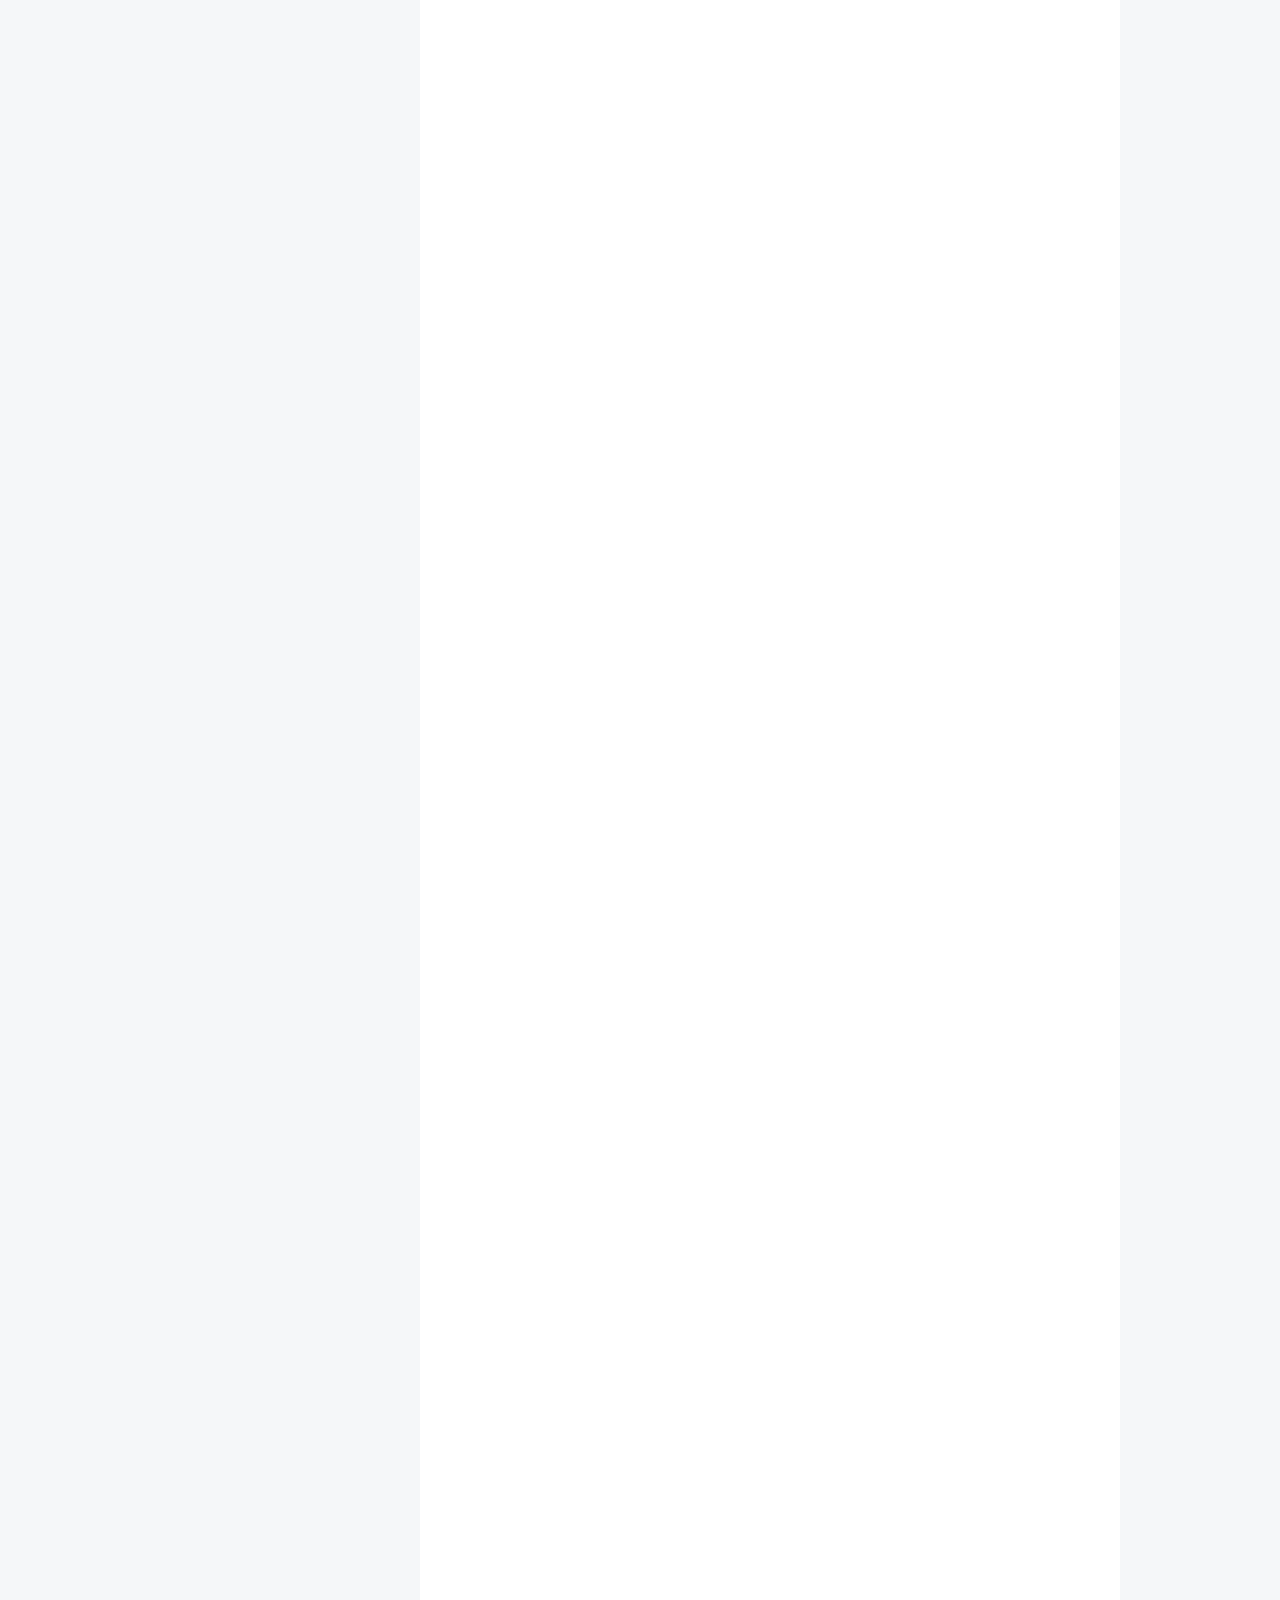
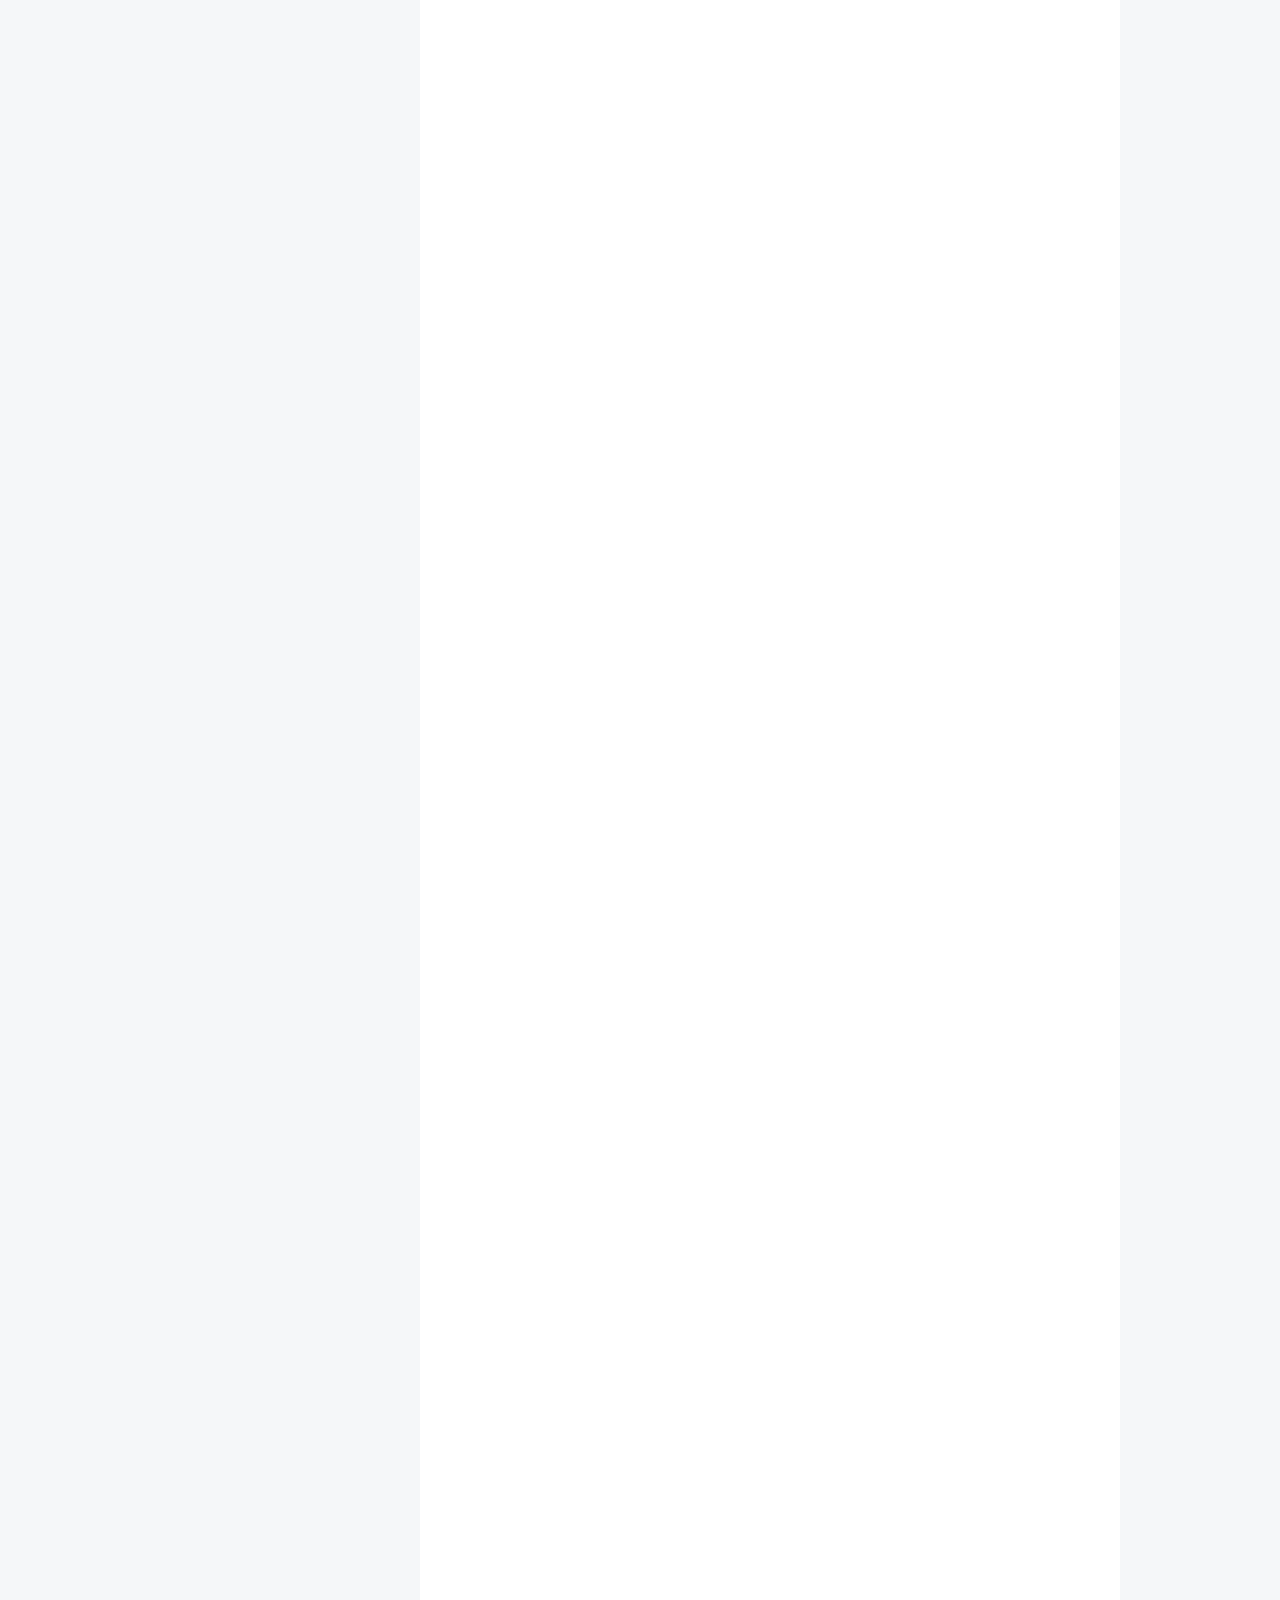
==== commit f90ac232: "Site updated: 2017-08-02 09:17:49" ====
--- a/index.html
+++ b/index.html
@@ -318,7 +318,7 @@
         
           <h1 class="post-title" itemprop="name headline">
                 
-                <a class="post-title-link" href="/2017/08/01/http协议/" itemprop="url">未命名</a></h1>
+                <a class="post-title-link" href="/2017/08/01/http协议/" itemprop="url">http协议</a></h1>
         
 
         <div class="post-meta">
@@ -341,14 +341,36 @@
           </span>
 
           
-
-          
-            
-          
-
-          
-          
-             <span id="/2017/08/01/http协议/" class="leancloud_visitors" data-flag-title="">
+            <span class="post-category" >
+            
+              <span class="post-meta-divider">|</span>
+            
+              <span class="post-meta-item-icon">
+                <i class="fa fa-folder-o"></i>
+              </span>
+              
+                <span class="post-meta-item-text">分类于</span>
+              
+              
+                <span itemprop="about" itemscope itemtype="http://schema.org/Thing">
+                  <a href="/categories/springmvc/" itemprop="url" rel="index">
+                    <span itemprop="name">springmvc</span>
+                  </a>
+                </span>
+
+                
+                
+              
+            </span>
+          
+
+          
+            
+          
+
+          
+          
+             <span id="/2017/08/01/http协议/" class="leancloud_visitors" data-flag-title="http协议">
                <span class="post-meta-divider">|</span>
                <span class="post-meta-item-icon">
                  <i class="fa fa-eye"></i>
@@ -378,9 +400,7 @@
       
         
           
-            <hr>
-<p>title: http协议<br>date: 2017-07-07 08:55:29   //在此处输入你编辑这篇文章的时间。<br>categories: springmvc  </p>
-<h2 id="toc-true-在此处设定是否开启目录，需要主题支持。"><a href="#toc-true-在此处设定是否开启目录，需要主题支持。" class="headerlink" title="toc: true  //在此处设定是否开启目录，需要主题支持。"></a>toc: true  //在此处设定是否开启目录，需要主题支持。</h2><h3 id="1-http协议概念"><a href="#1-http协议概念" class="headerlink" title="1 http协议概念"></a>1 http协议概念</h3><p>HTTP(Hyper Text Transfer Protocol,超文本传输协议)是一种通信协议，它允许将超文本标记语言(HTML)文档从Web服务器传送到客户端的浏览器。是承载于TCP之上的应用层协议，由请求和相应组成，是一个标准的客户端服务器模型。<a href="http://blog.csdn.net/lijizh1013/article/details/8081284" target="_blank" rel="external">参考1</a> <a href="http://blog.csdn.net/u012315155/article/details/50950433" target="_blank" rel="external">参考2</a><br>版本有http/1.0 , http/1.1。<br>区别：http/1.0的会话方式中，每次连接只处理一次请求和响应，且只能获得一个web资源，对每一个页面的访问，浏览器与文本服务器都要建立一次单独的连接。而http/1.1在一个TCP连接上可以传送多个http请求和响应，在一次连接上获取多个web资源，多个请求和响应过程可以重叠进行，增加了更多的请求头和响应头。  </p>
+            <h3 id="1-http协议概念"><a href="#1-http协议概念" class="headerlink" title="1 http协议概念"></a>1 http协议概念</h3><p>HTTP(Hyper Text Transfer Protocol,超文本传输协议)是一种通信协议，它允许将超文本标记语言(HTML)文档从Web服务器传送到客户端的浏览器。是承载于TCP之上的应用层协议，由请求和相应组成，是一个标准的客户端服务器模型。<a href="http://blog.csdn.net/lijizh1013/article/details/8081284" target="_blank" rel="external">参考1</a> <a href="http://blog.csdn.net/u012315155/article/details/50950433" target="_blank" rel="external">参考2</a><br>版本有http/1.0 , http/1.1。<br>区别：http/1.0的会话方式中，每次连接只处理一次请求和响应，且只能获得一个web资源，对每一个页面的访问，浏览器与文本服务器都要建立一次单独的连接。而http/1.1在一个TCP连接上可以传送多个http请求和响应，在一次连接上获取多个web资源，多个请求和响应过程可以重叠进行，增加了更多的请求头和响应头。  </p>
 <h3 id="2-http请求消息"><a href="#2-http请求消息" class="headerlink" title="2 http请求消息"></a>2 http请求消息</h3><p>在客户端连上服务器后，向服务器请求某个web资源，称为客户端向服务器端发送了一个http请求。<br>一个完整的http请求由一个请求行、若干消息头、请求数据组成（消息头和请求数据间有一空行）。   </p>
 <pre><code>GET /he/hello HTTP/1.1 //请求行   
 
--- a/css/main.css
+++ b/css/main.css
@@ -1678,7 +1678,7 @@
   width: 4px;
   height: 4px;
   border-radius: 50%;
-  background: #5365ff;
+  background: #b8ffc8;
 }
 .links-of-blogroll {
   font-size: 13px;
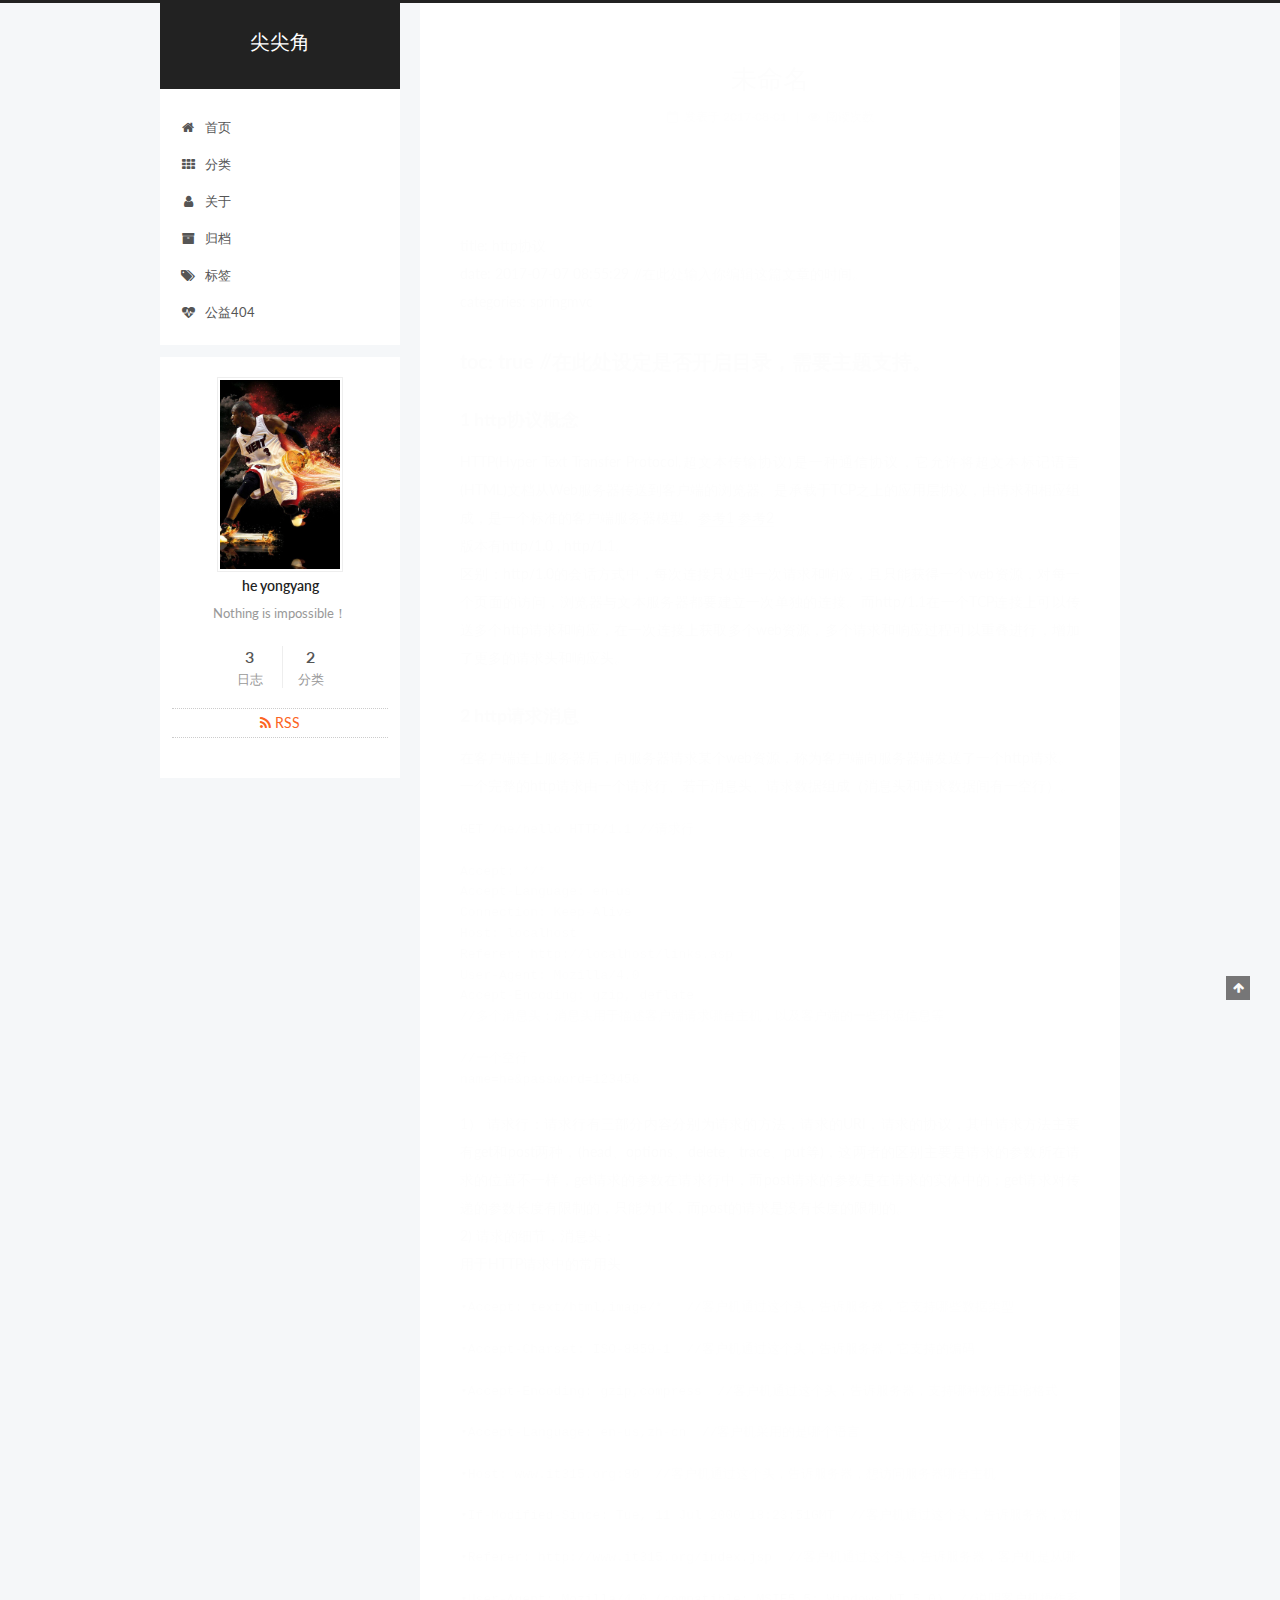
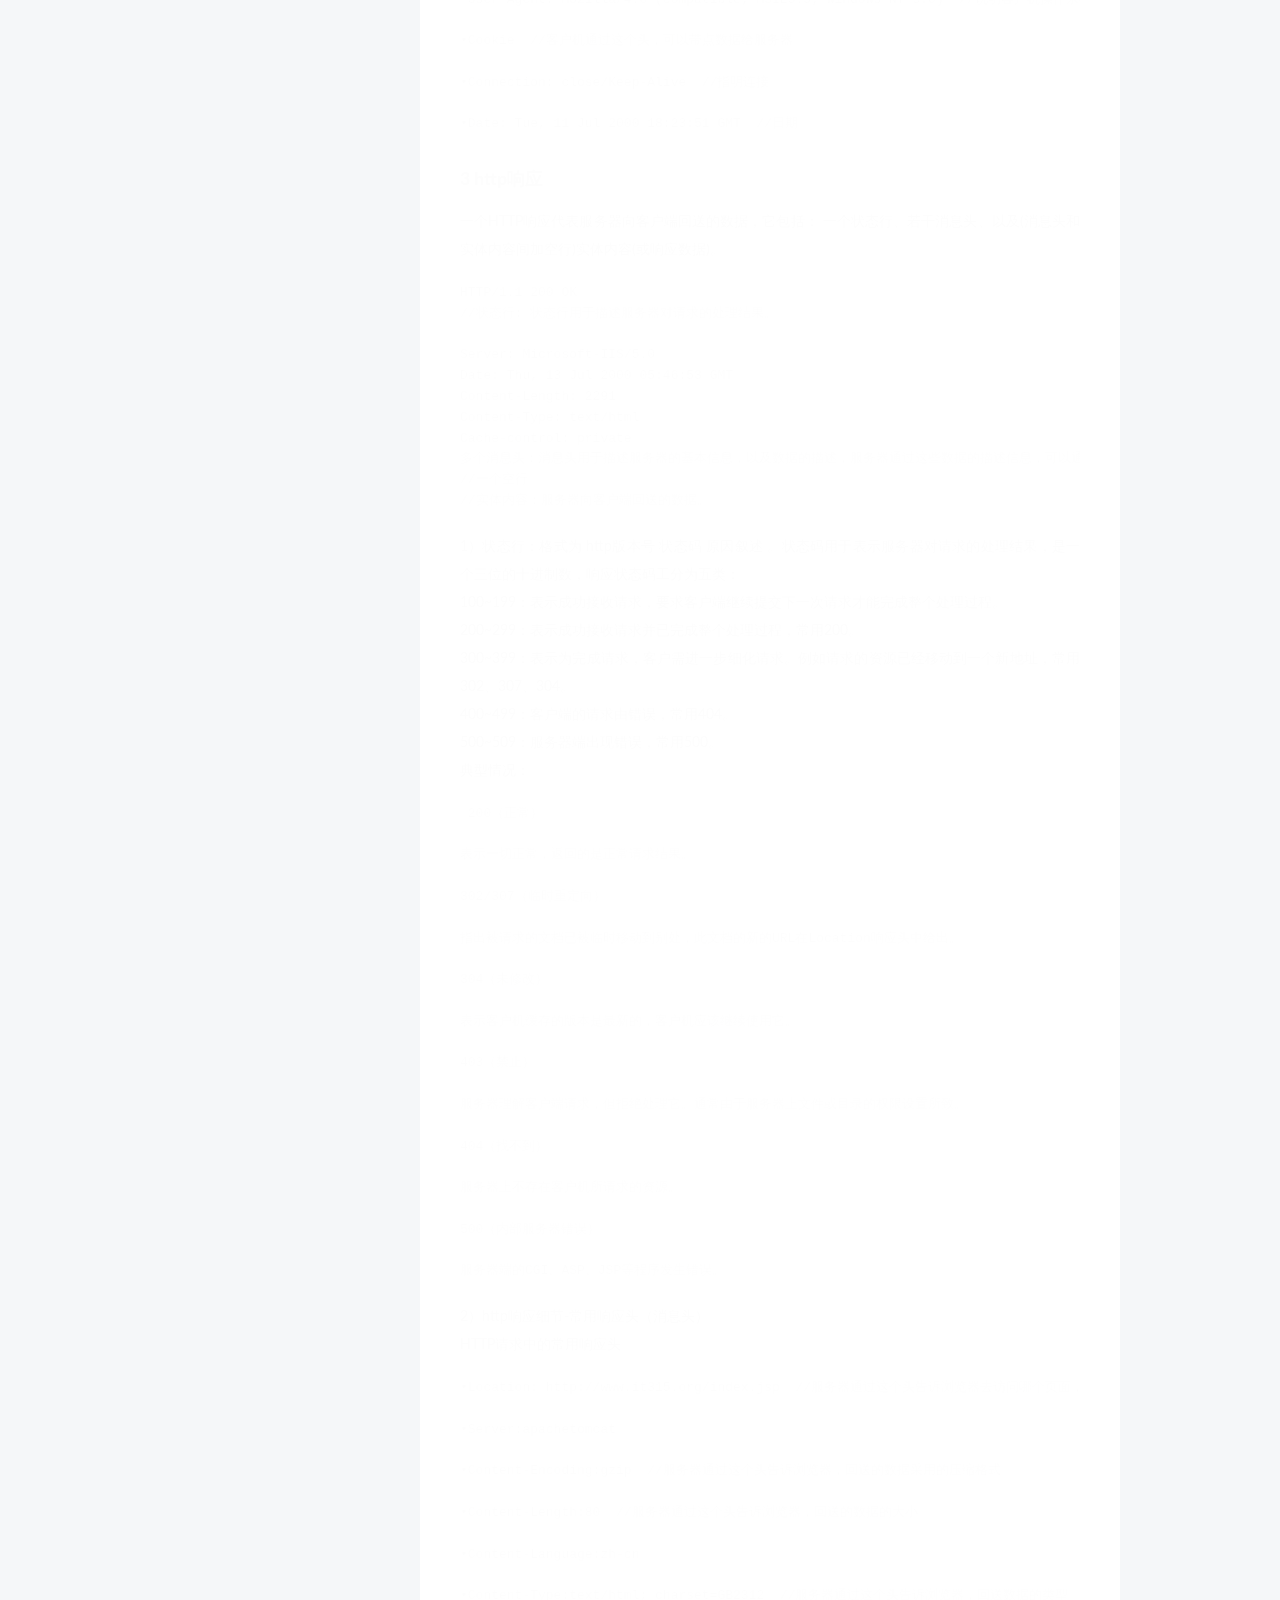
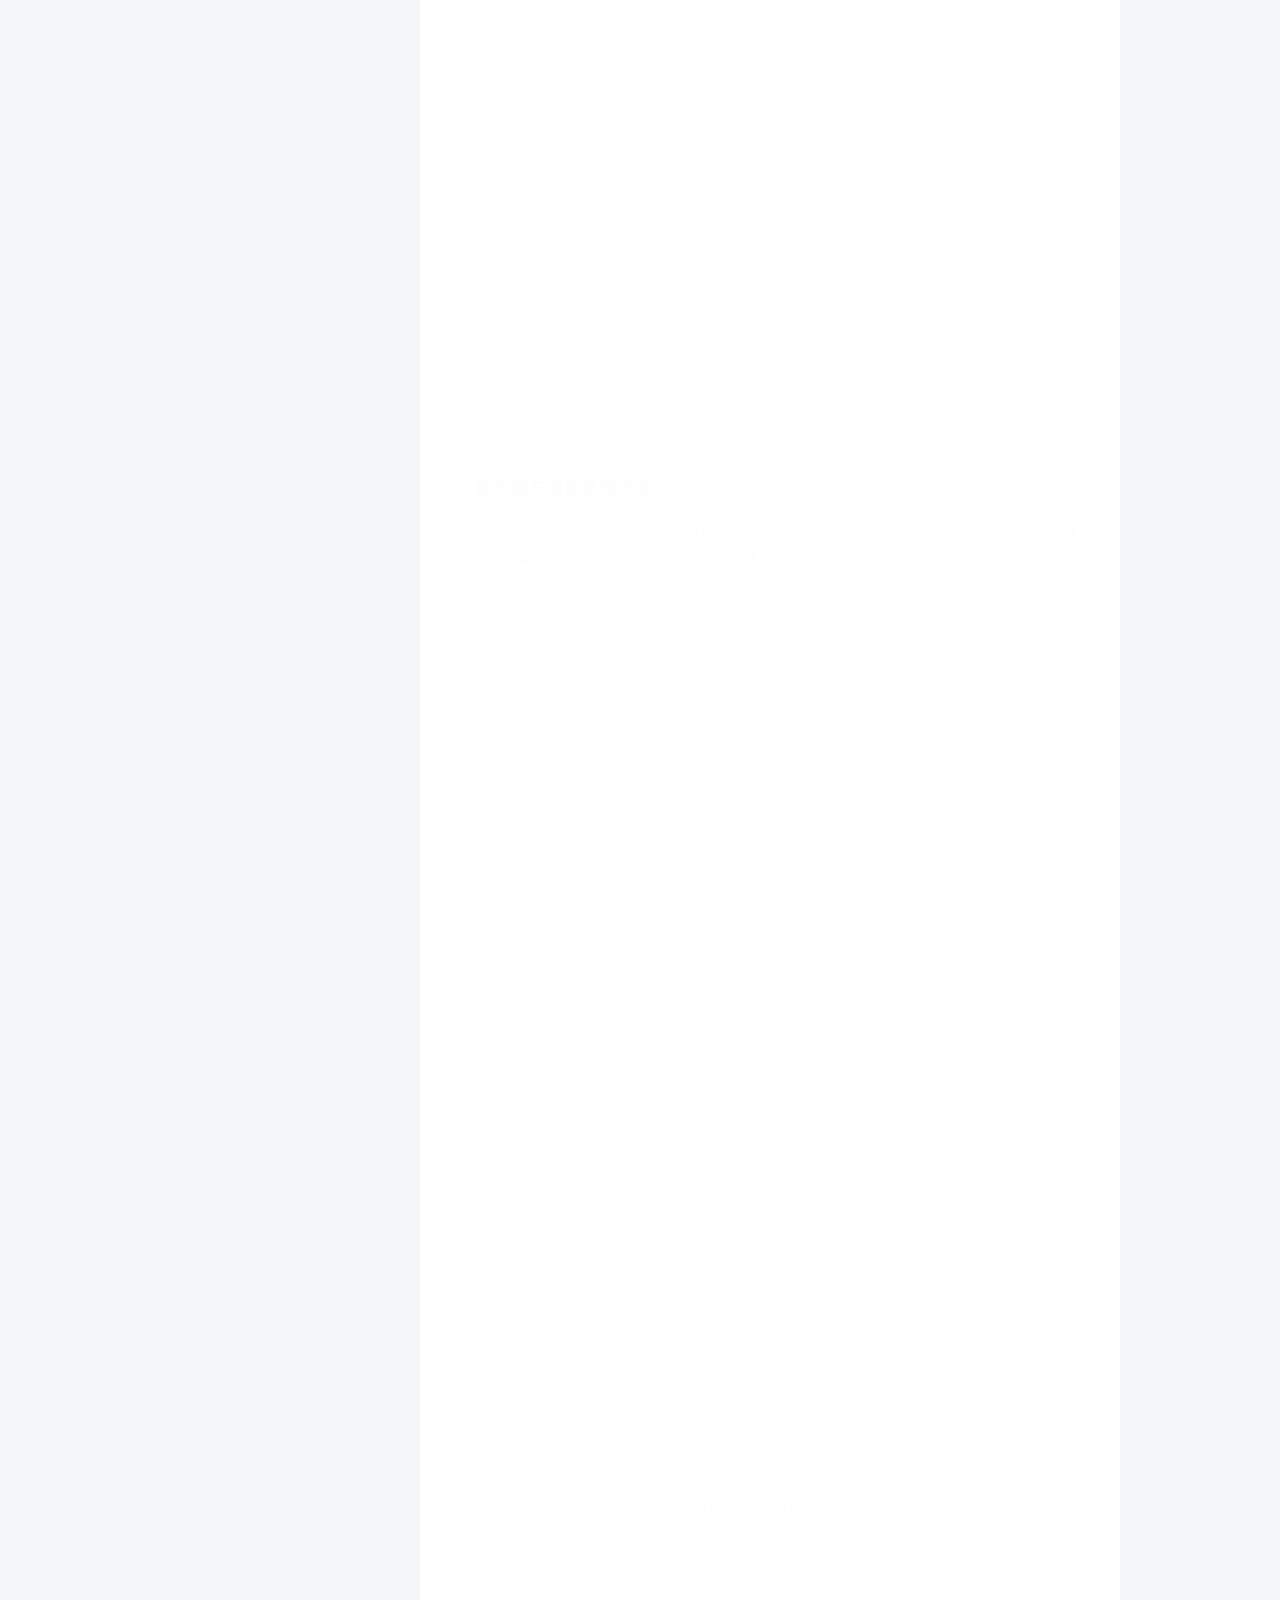
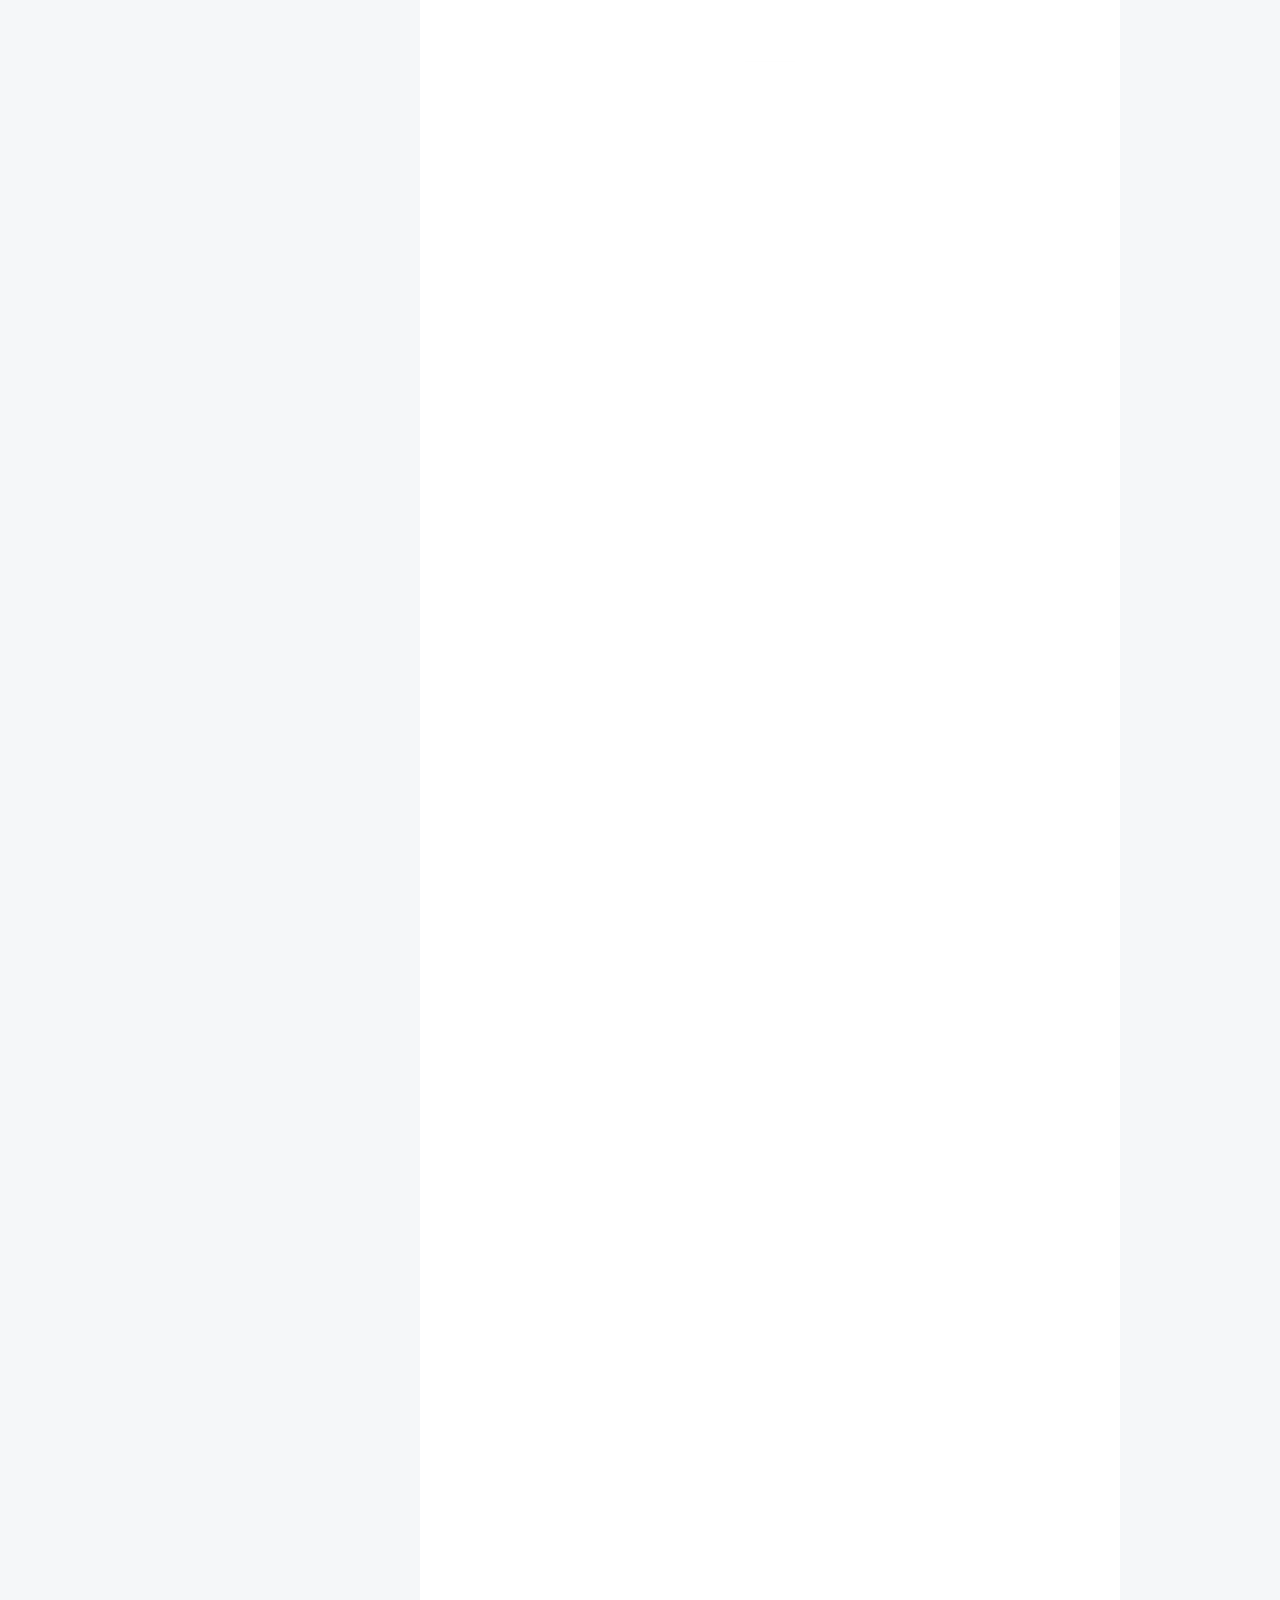
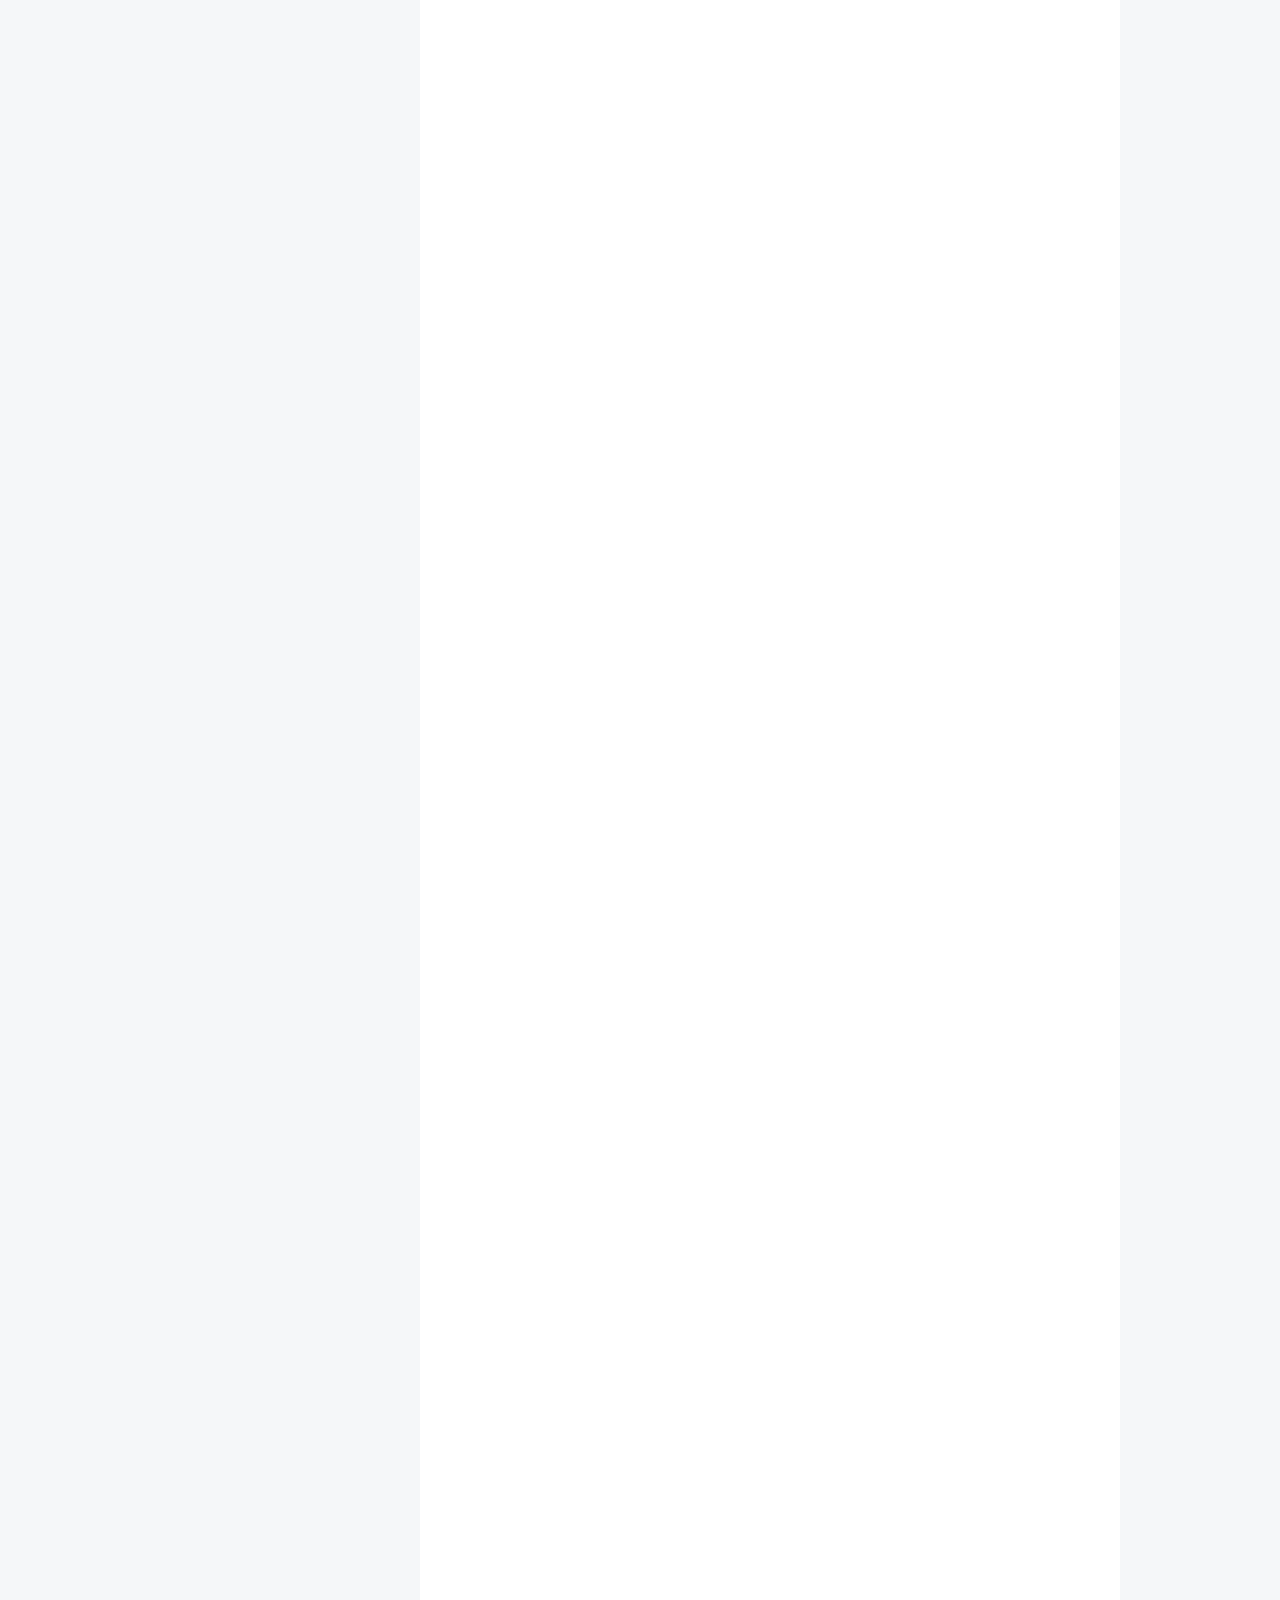
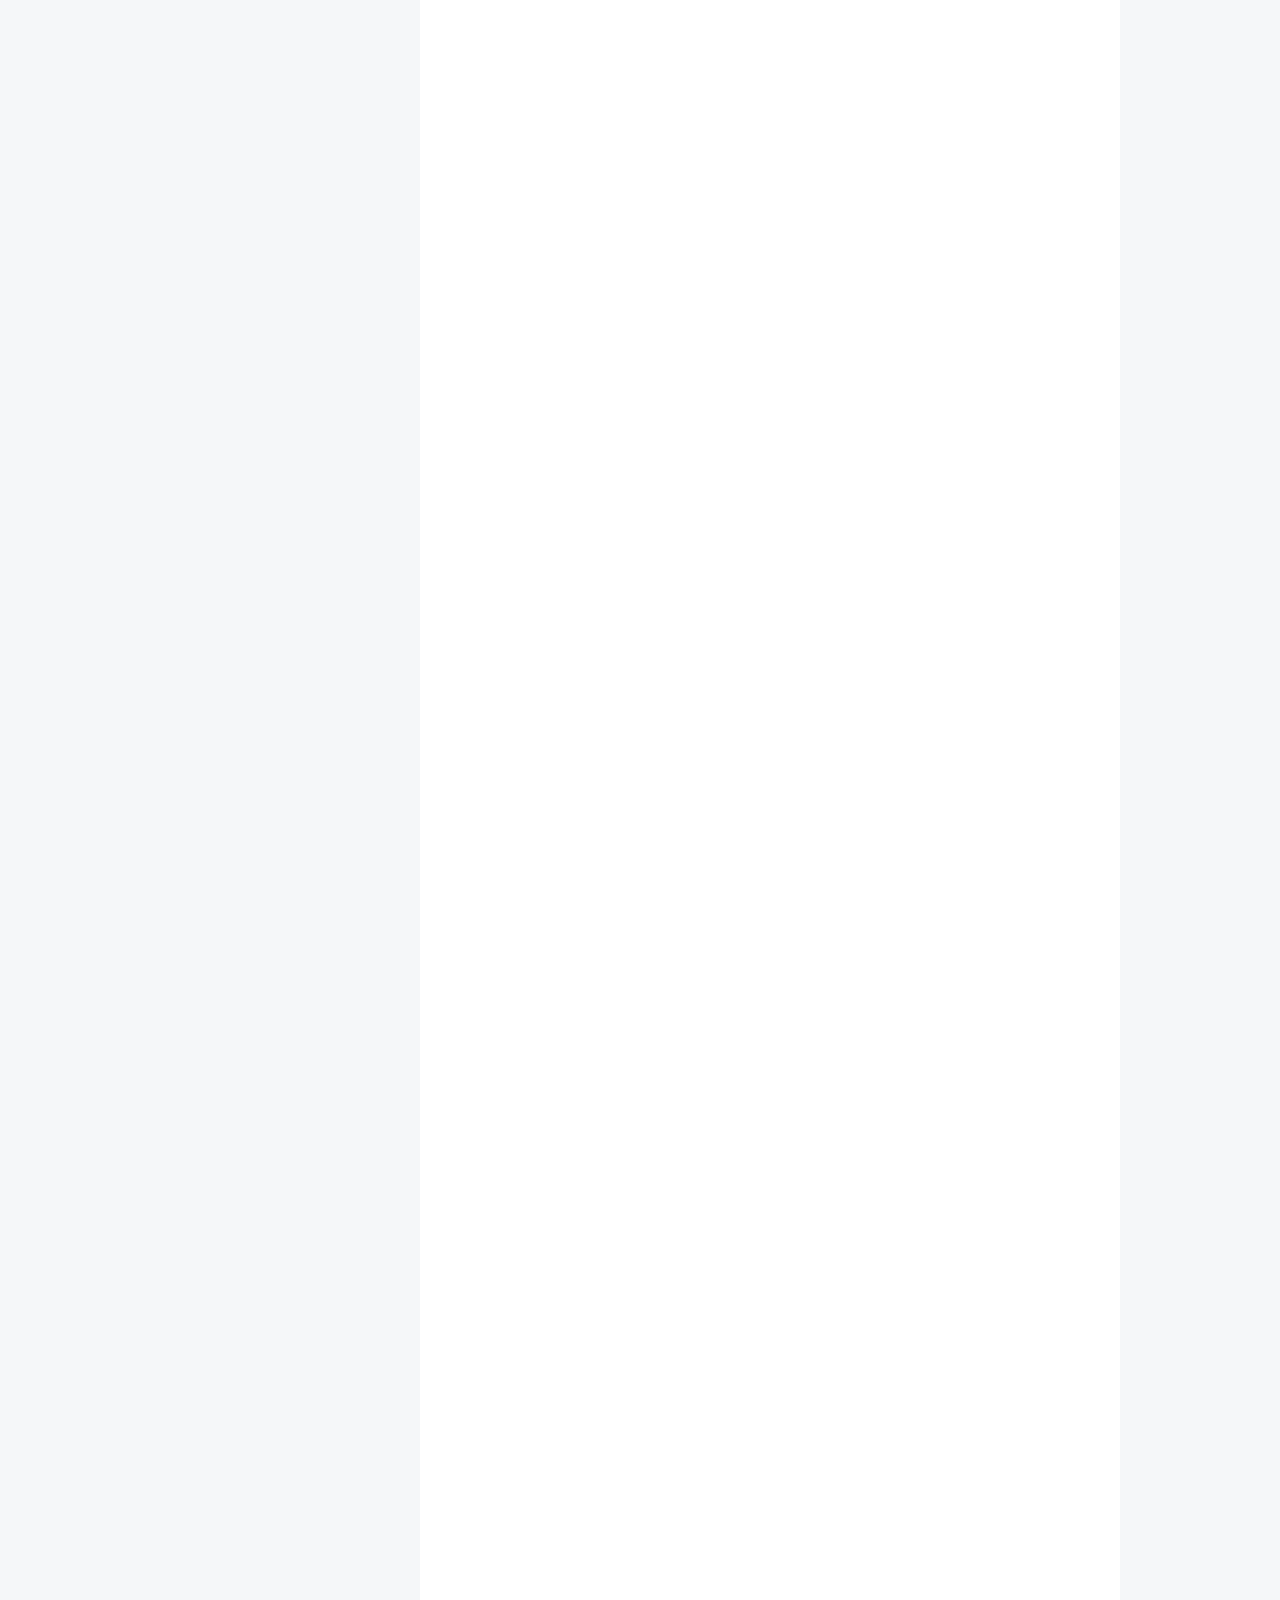
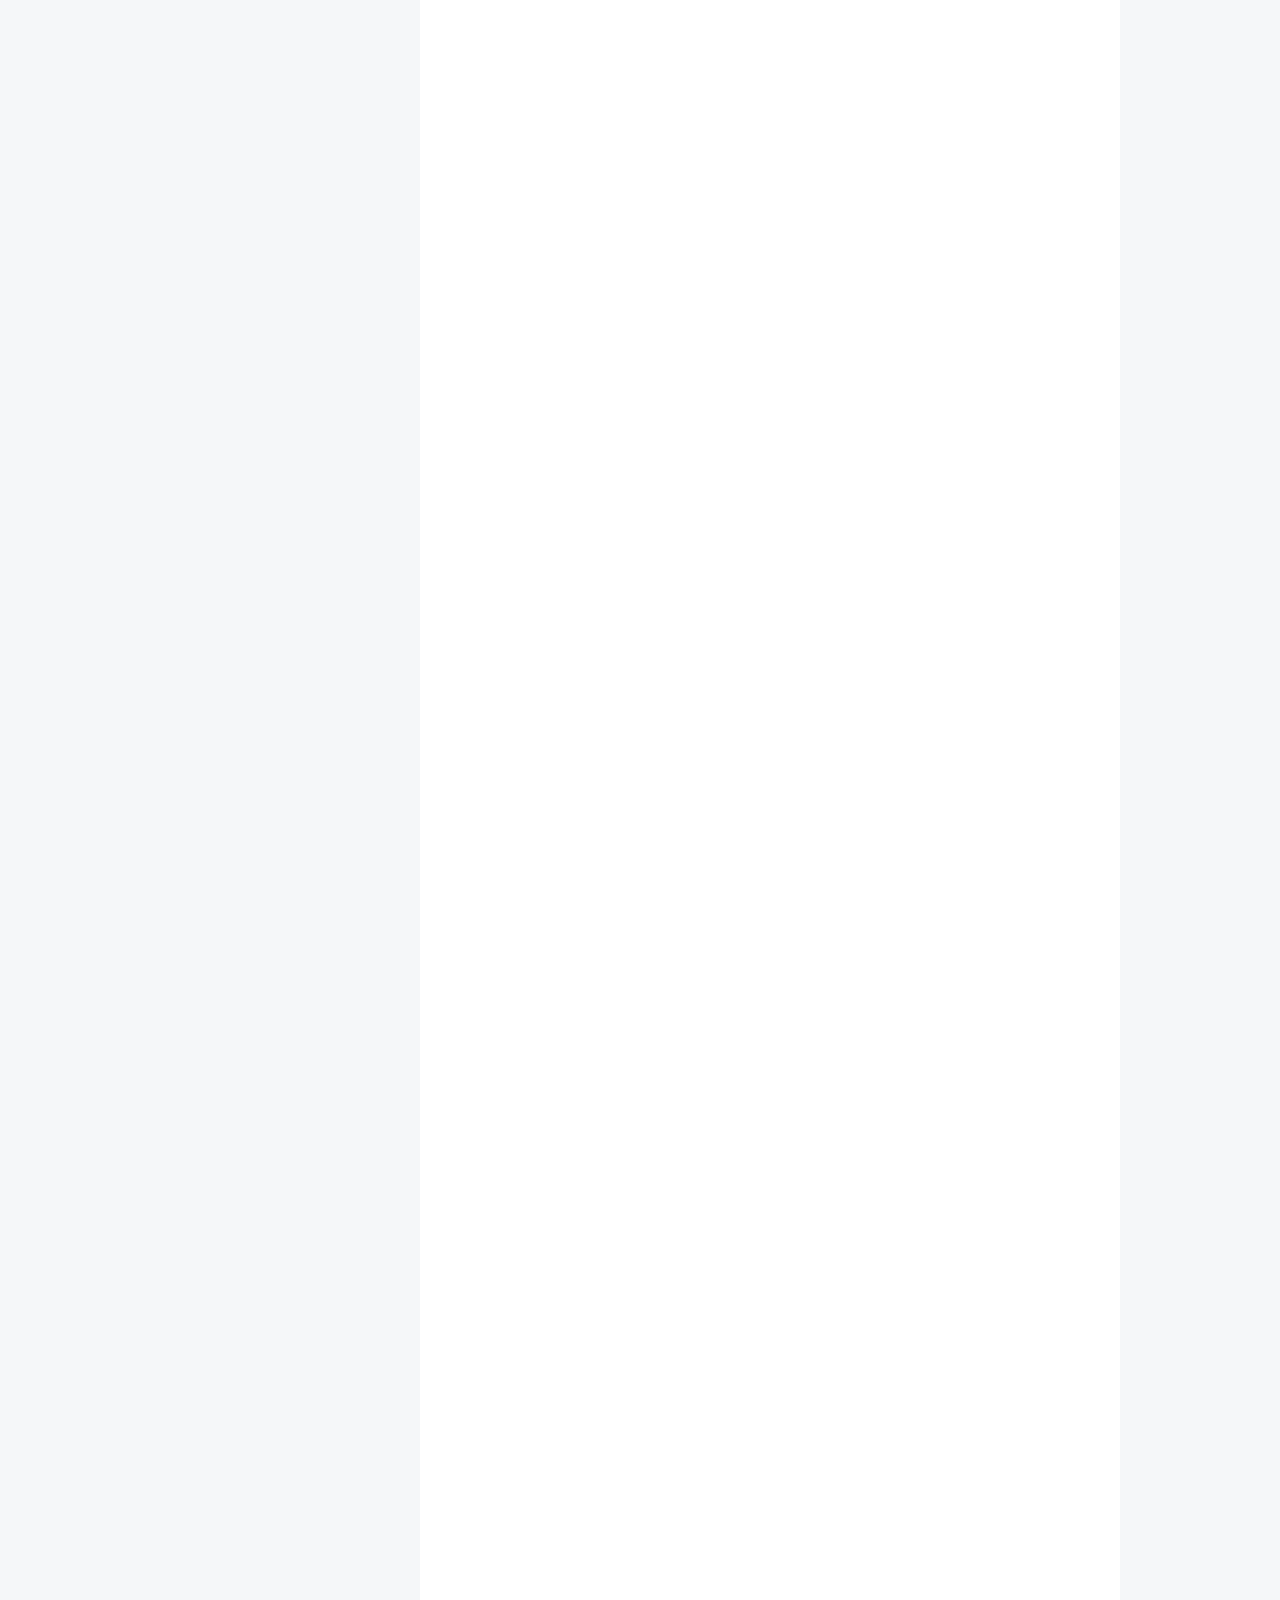
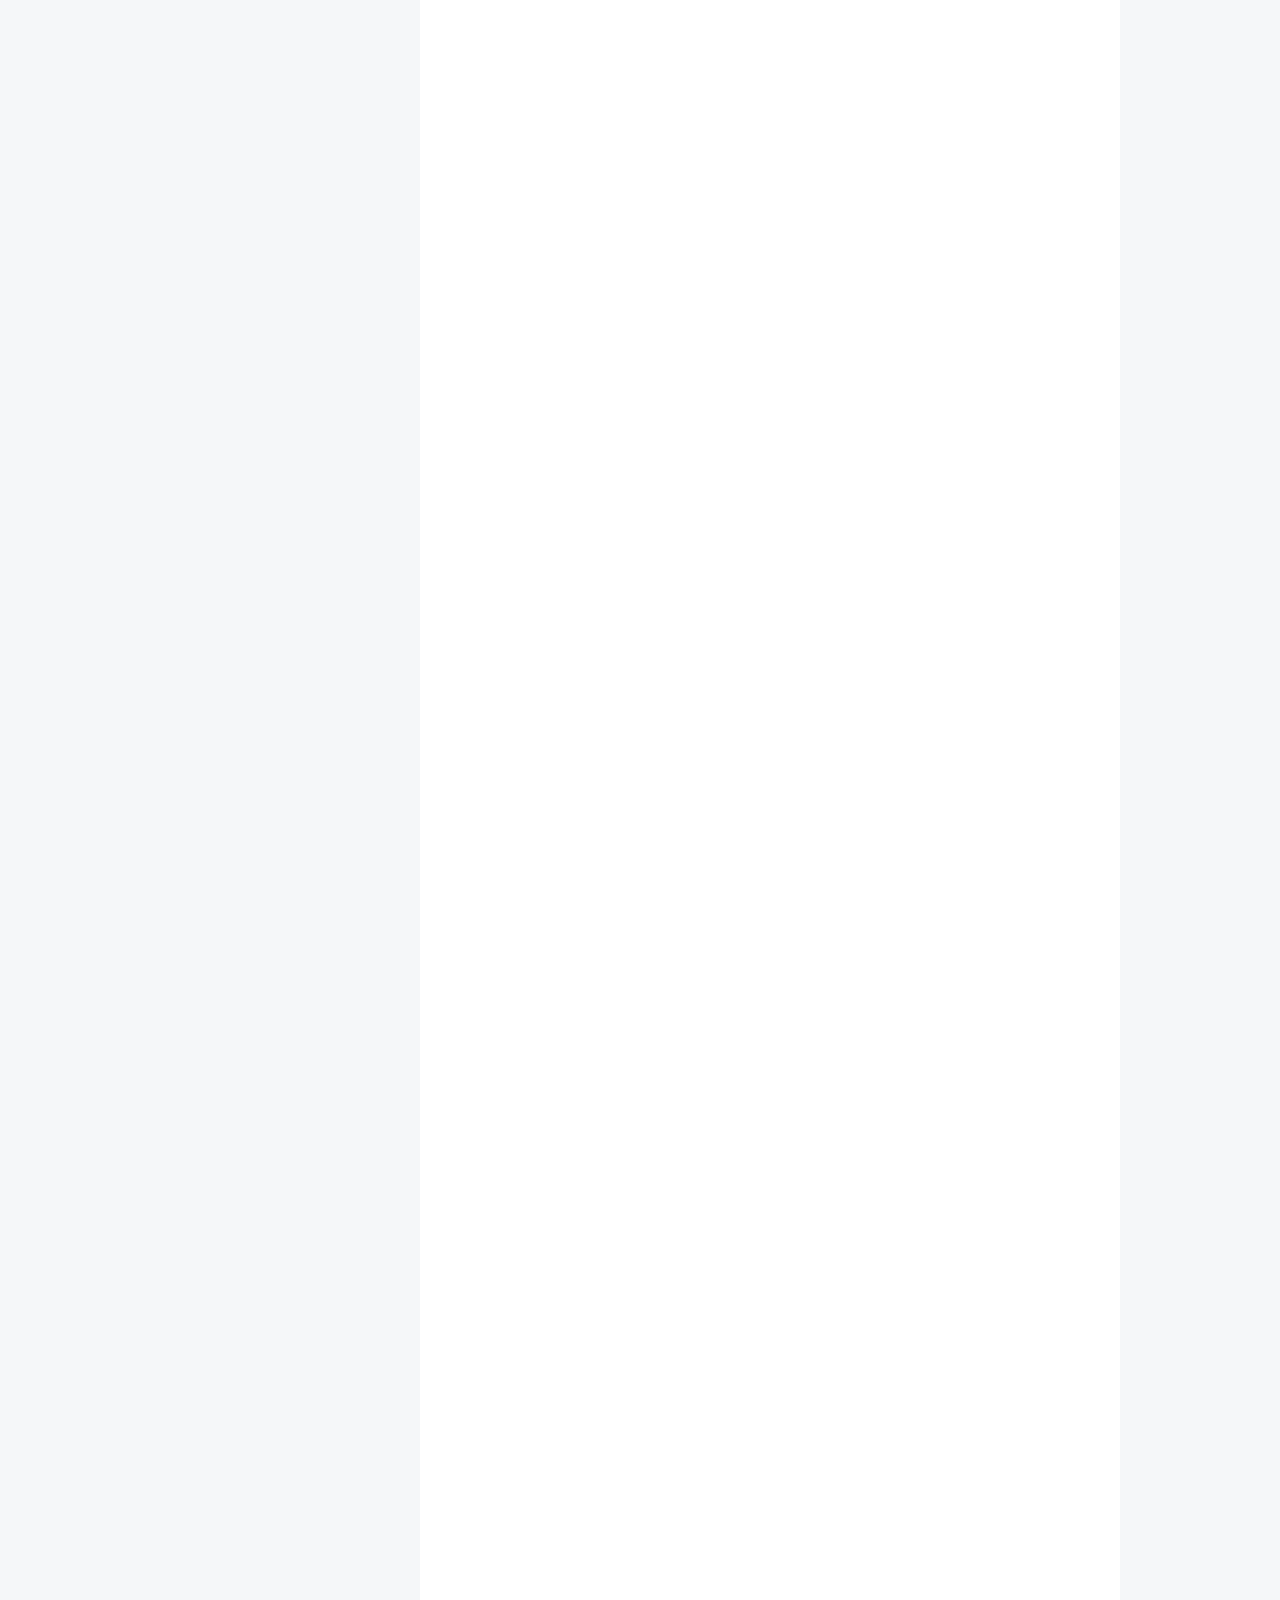
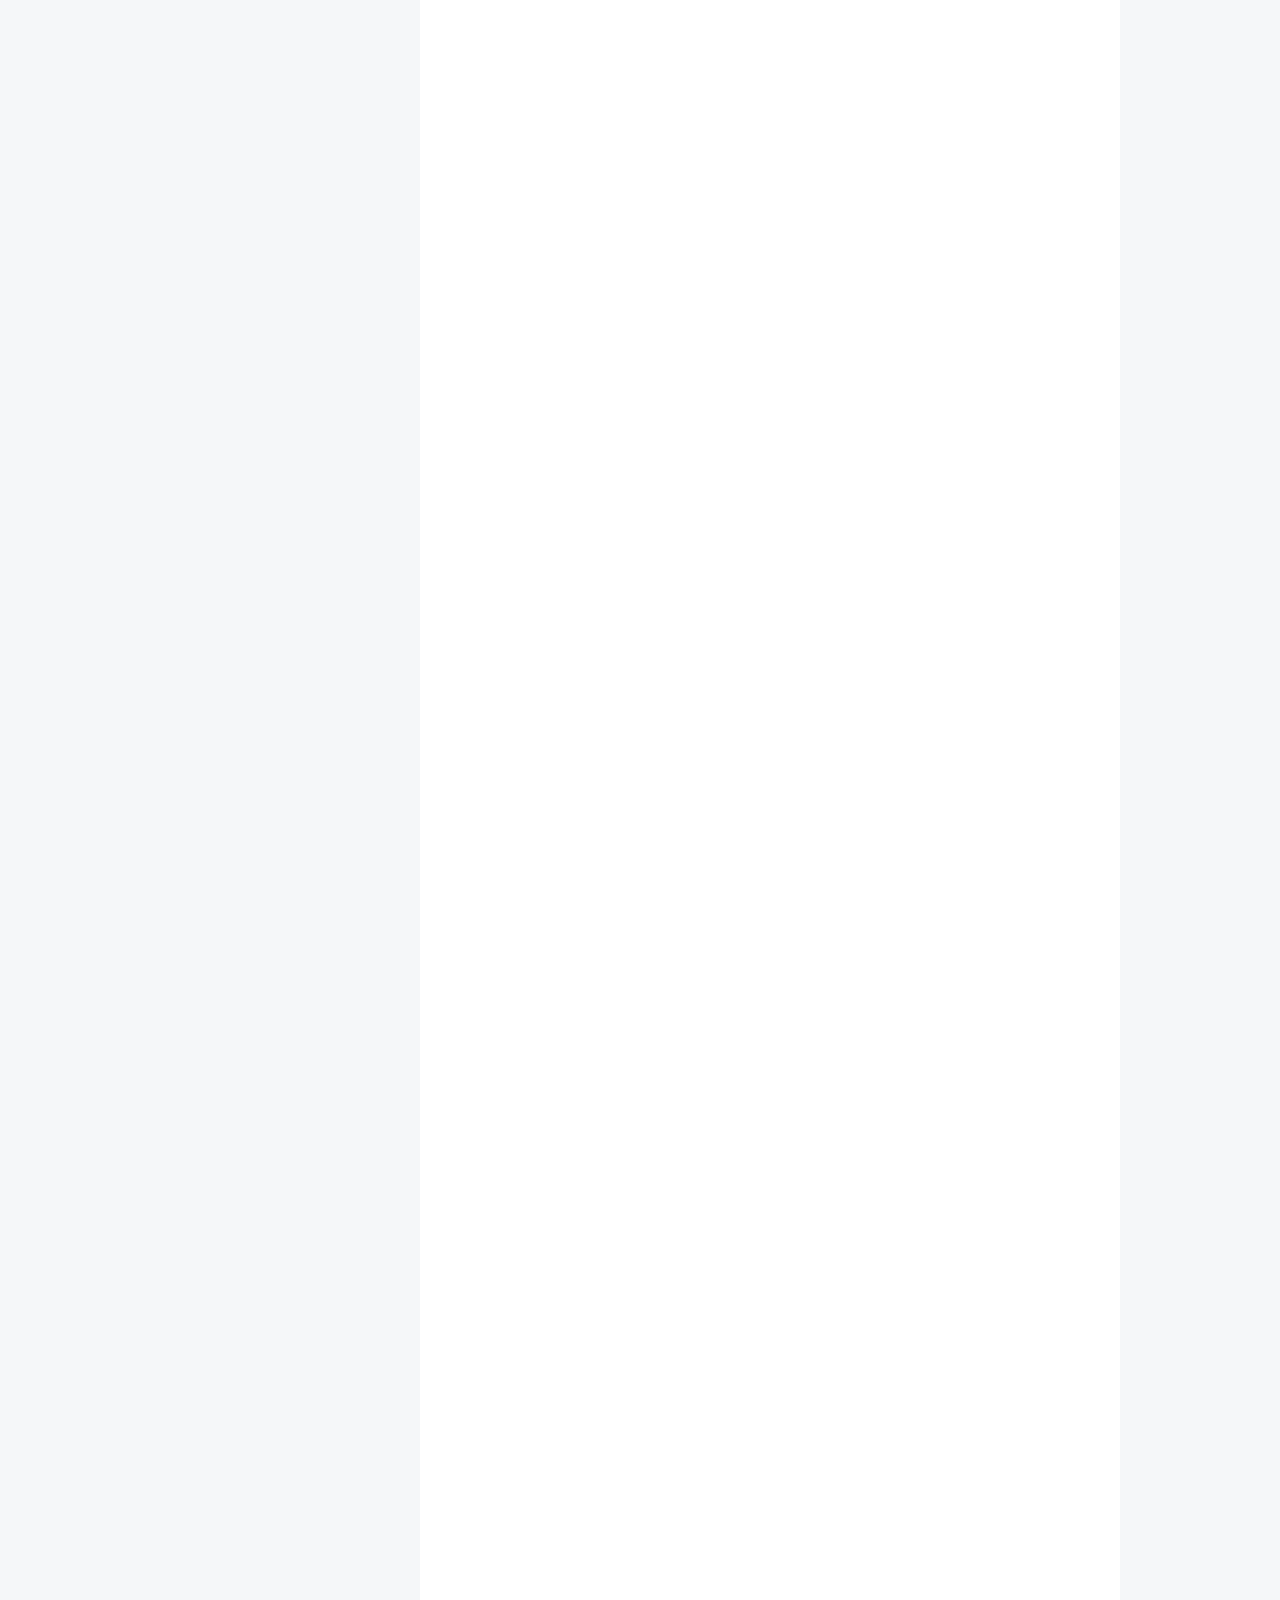
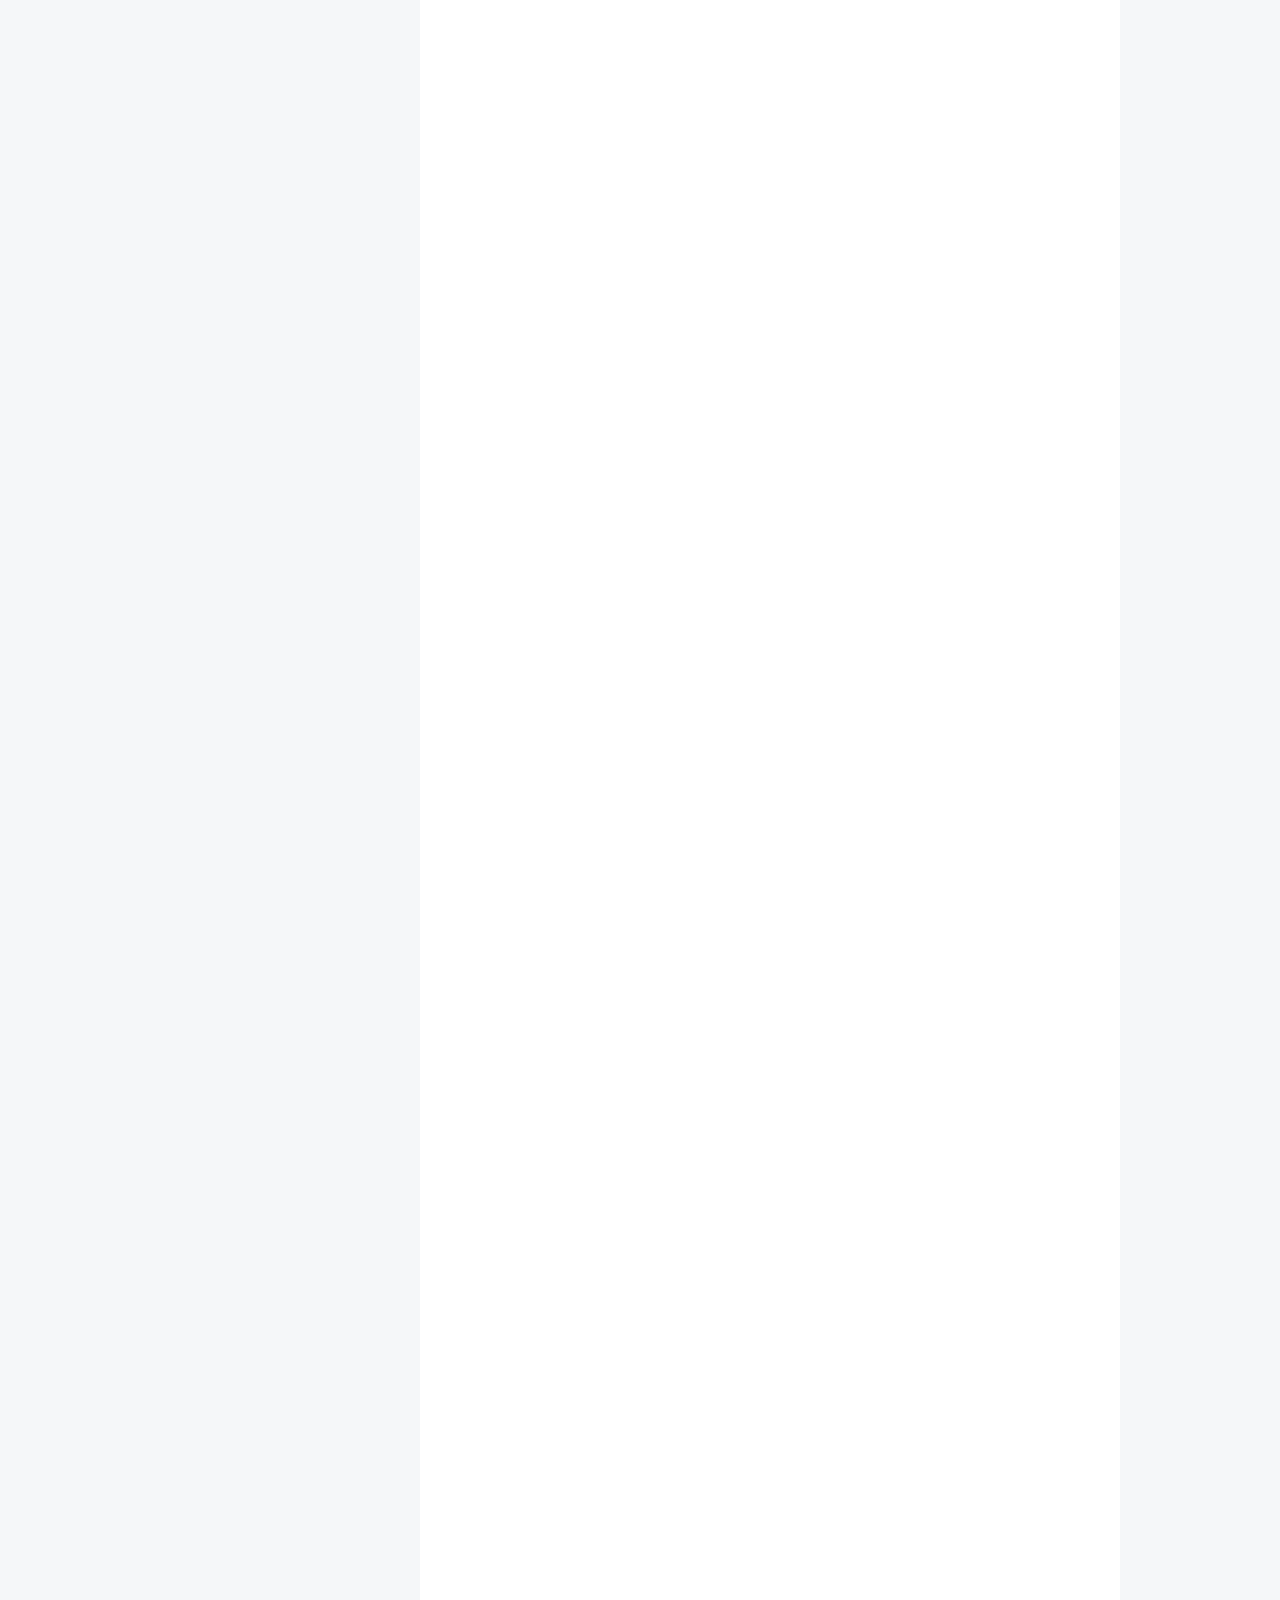
==== commit 06c2af24: "Site updated: 2017-08-02 09:19:32" ====
--- a/index.html
+++ b/index.html
@@ -318,7 +318,7 @@
         
           <h1 class="post-title" itemprop="name headline">
                 
-                <a class="post-title-link" href="/2017/08/01/http协议/" itemprop="url">http协议</a></h1>
+                <a class="post-title-link" href="/2017/08/01/http协议/" itemprop="url">未命名</a></h1>
         
 
         <div class="post-meta">
@@ -341,36 +341,14 @@
           </span>
 
           
-            <span class="post-category" >
-            
-              <span class="post-meta-divider">|</span>
-            
-              <span class="post-meta-item-icon">
-                <i class="fa fa-folder-o"></i>
-              </span>
-              
-                <span class="post-meta-item-text">分类于</span>
-              
-              
-                <span itemprop="about" itemscope itemtype="http://schema.org/Thing">
-                  <a href="/categories/springmvc/" itemprop="url" rel="index">
-                    <span itemprop="name">springmvc</span>
-                  </a>
-                </span>
-
-                
-                
-              
-            </span>
-          
-
-          
-            
-          
-
-          
-          
-             <span id="/2017/08/01/http协议/" class="leancloud_visitors" data-flag-title="http协议">
+
+          
+            
+          
+
+          
+          
+             <span id="/2017/08/01/http协议/" class="leancloud_visitors" data-flag-title="">
                <span class="post-meta-divider">|</span>
                <span class="post-meta-item-icon">
                  <i class="fa fa-eye"></i>
@@ -400,7 +378,9 @@
       
         
           
-            <h3 id="1-http协议概念"><a href="#1-http协议概念" class="headerlink" title="1 http协议概念"></a>1 http协议概念</h3><p>HTTP(Hyper Text Transfer Protocol,超文本传输协议)是一种通信协议，它允许将超文本标记语言(HTML)文档从Web服务器传送到客户端的浏览器。是承载于TCP之上的应用层协议，由请求和相应组成，是一个标准的客户端服务器模型。<a href="http://blog.csdn.net/lijizh1013/article/details/8081284" target="_blank" rel="external">参考1</a> <a href="http://blog.csdn.net/u012315155/article/details/50950433" target="_blank" rel="external">参考2</a><br>版本有http/1.0 , http/1.1。<br>区别：http/1.0的会话方式中，每次连接只处理一次请求和响应，且只能获得一个web资源，对每一个页面的访问，浏览器与文本服务器都要建立一次单独的连接。而http/1.1在一个TCP连接上可以传送多个http请求和响应，在一次连接上获取多个web资源，多个请求和响应过程可以重叠进行，增加了更多的请求头和响应头。  </p>
+            <hr>
+<p>title: http协议<br>date: 2017-07-07 08:55:29   //在此处输入你编辑这篇文章的时间。<br>categories: springmvc </p>
+<h2 id="toc-true-在此处设定是否开启目录，需要主题支持。"><a href="#toc-true-在此处设定是否开启目录，需要主题支持。" class="headerlink" title="toc: true  //在此处设定是否开启目录，需要主题支持。"></a>toc: true  //在此处设定是否开启目录，需要主题支持。</h2><h3 id="1-http协议概念"><a href="#1-http协议概念" class="headerlink" title="1 http协议概念"></a>1 http协议概念</h3><p>HTTP(Hyper Text Transfer Protocol,超文本传输协议)是一种通信协议，它允许将超文本标记语言(HTML)文档从Web服务器传送到客户端的浏览器。是承载于TCP之上的应用层协议，由请求和相应组成，是一个标准的客户端服务器模型。<a href="http://blog.csdn.net/lijizh1013/article/details/8081284" target="_blank" rel="external">参考1</a> <a href="http://blog.csdn.net/u012315155/article/details/50950433" target="_blank" rel="external">参考2</a><br>版本有http/1.0 , http/1.1。<br>区别：http/1.0的会话方式中，每次连接只处理一次请求和响应，且只能获得一个web资源，对每一个页面的访问，浏览器与文本服务器都要建立一次单独的连接。而http/1.1在一个TCP连接上可以传送多个http请求和响应，在一次连接上获取多个web资源，多个请求和响应过程可以重叠进行，增加了更多的请求头和响应头。  </p>
 <h3 id="2-http请求消息"><a href="#2-http请求消息" class="headerlink" title="2 http请求消息"></a>2 http请求消息</h3><p>在客户端连上服务器后，向服务器请求某个web资源，称为客户端向服务器端发送了一个http请求。<br>一个完整的http请求由一个请求行、若干消息头、请求数据组成（消息头和请求数据间有一空行）。   </p>
 <pre><code>GET /he/hello HTTP/1.1 //请求行   
 
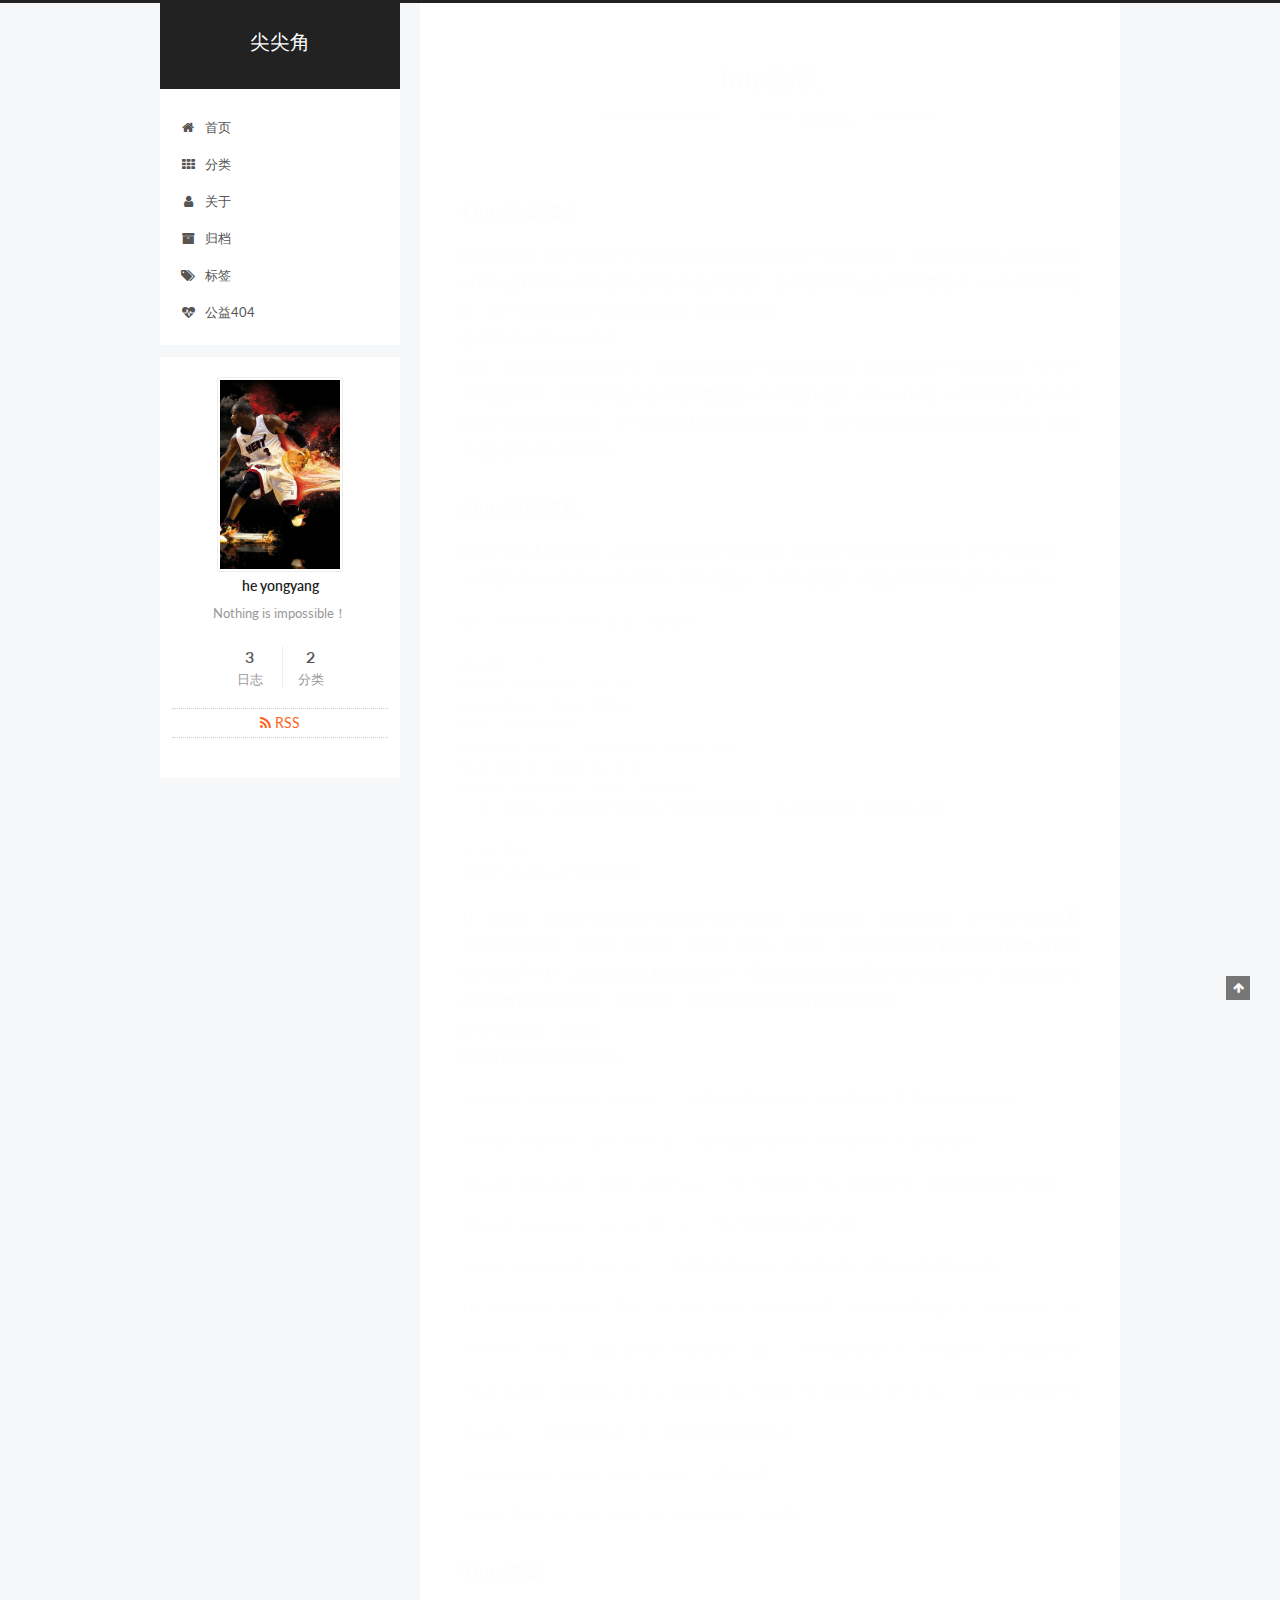
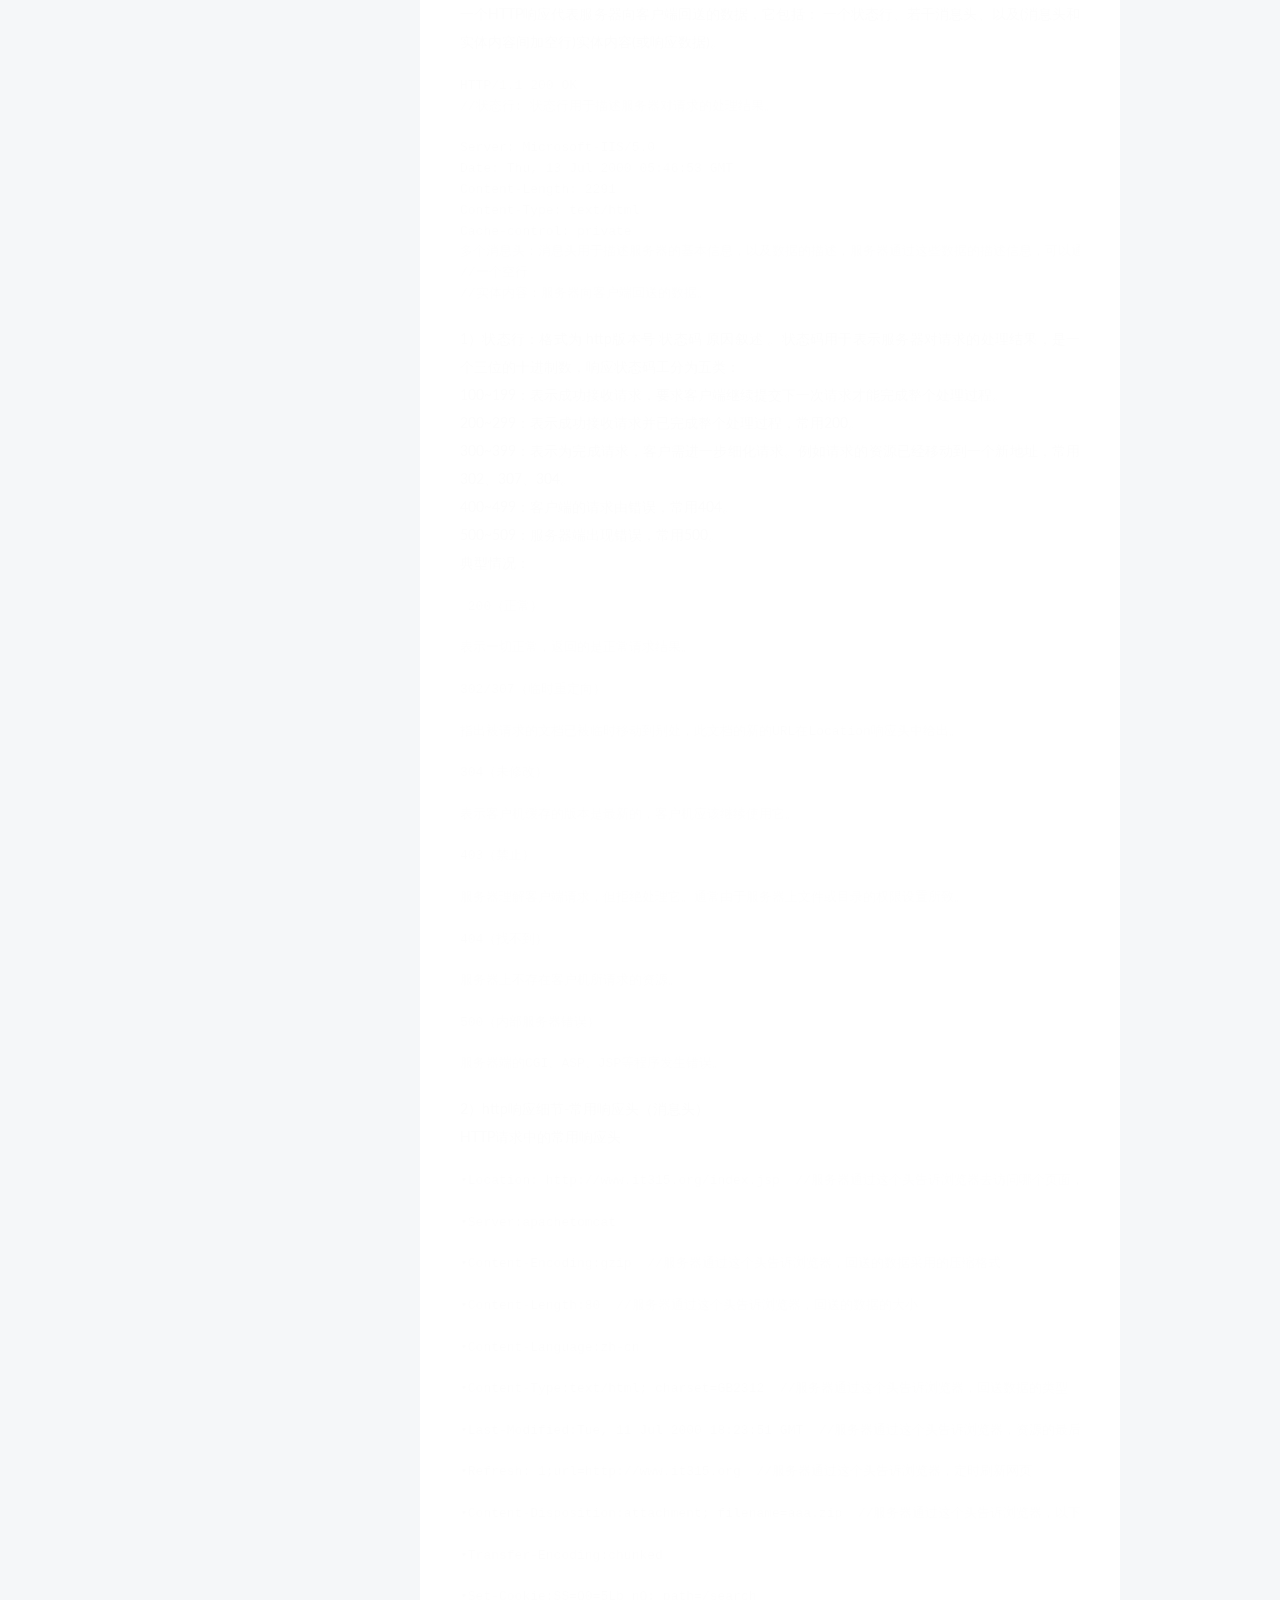
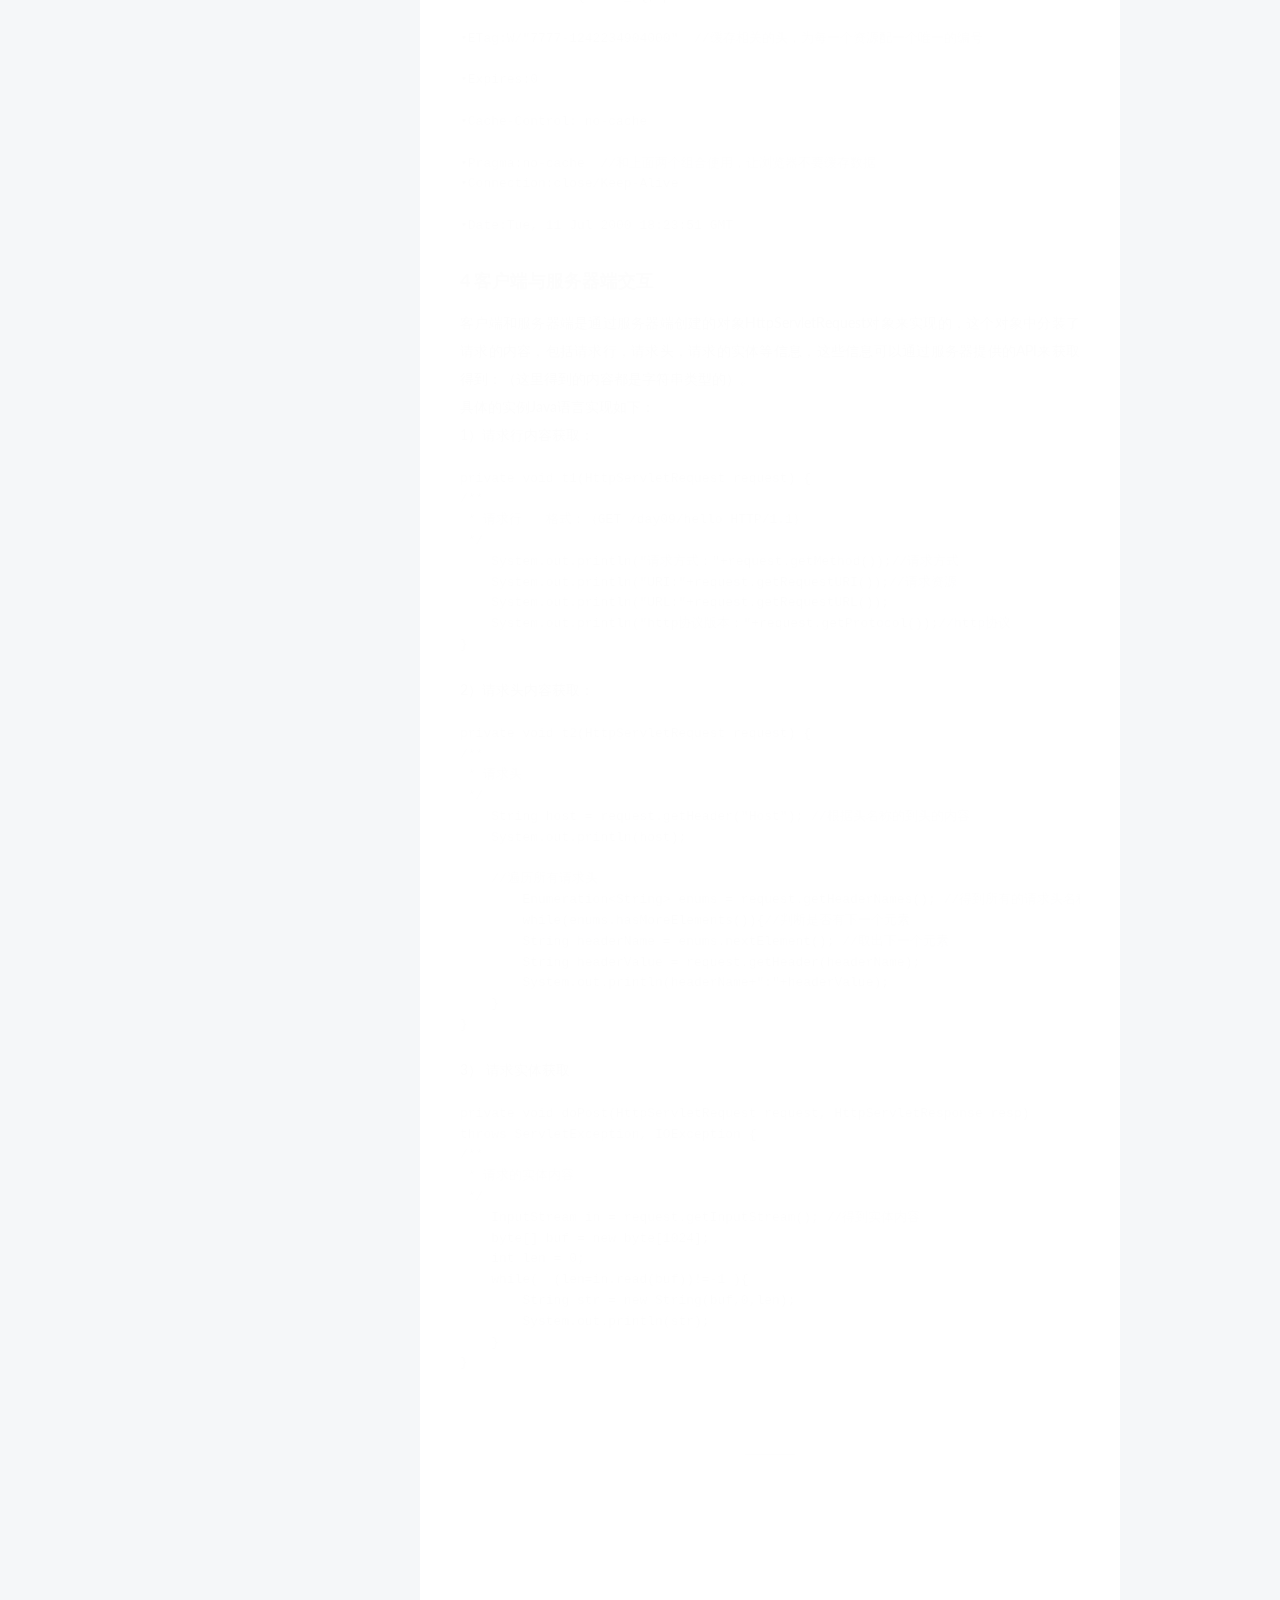
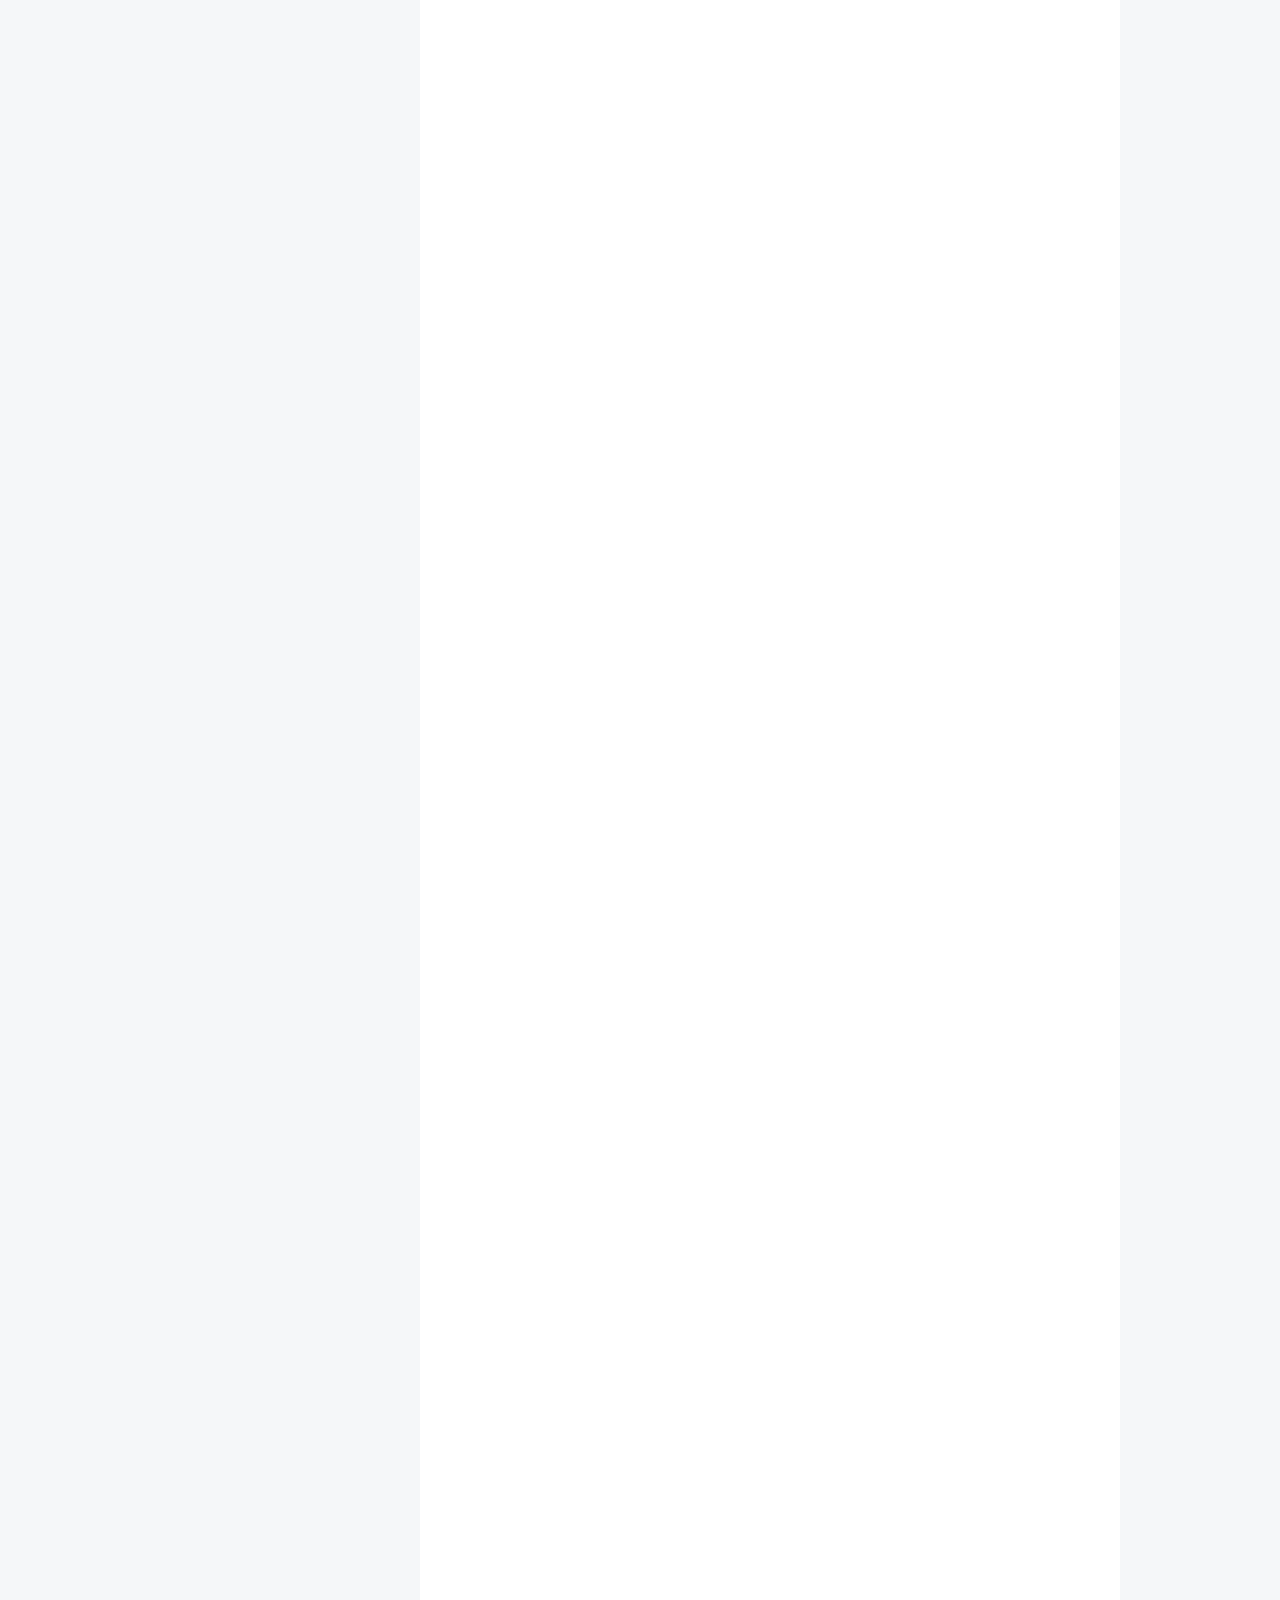
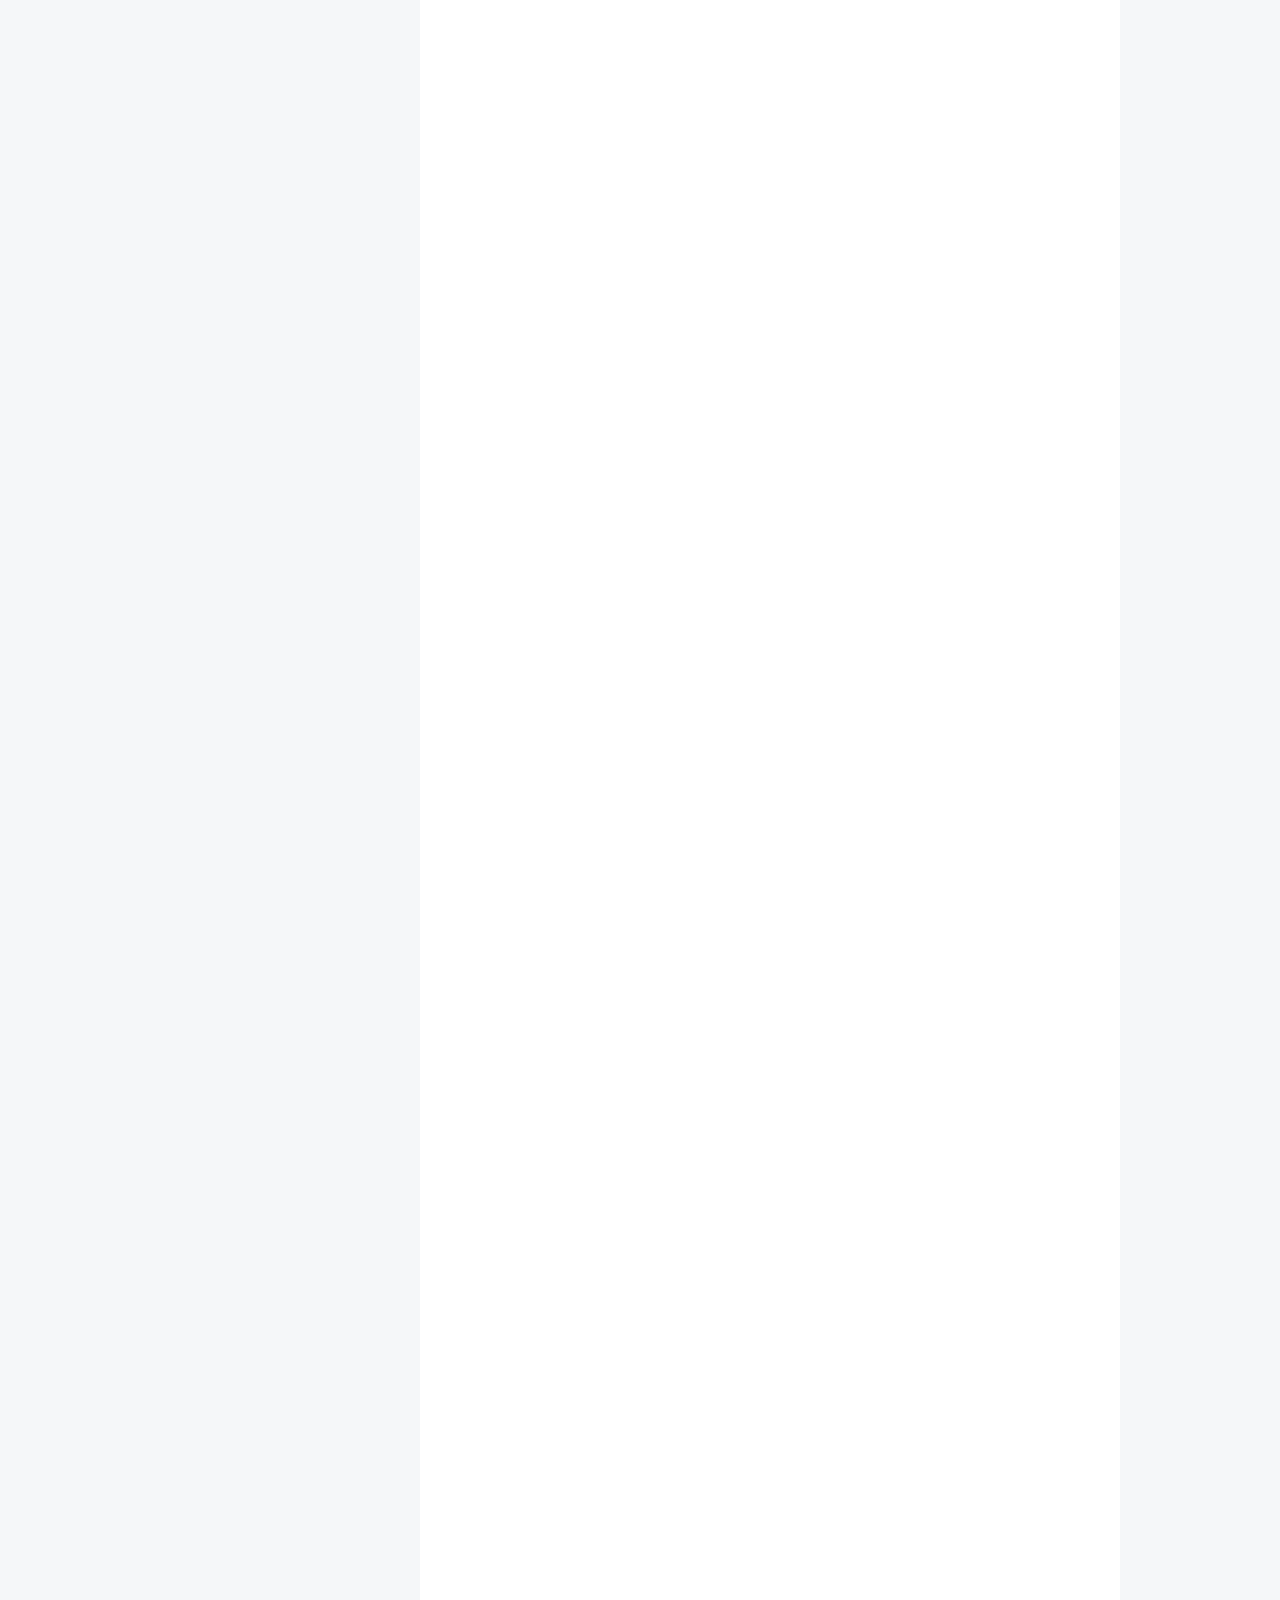
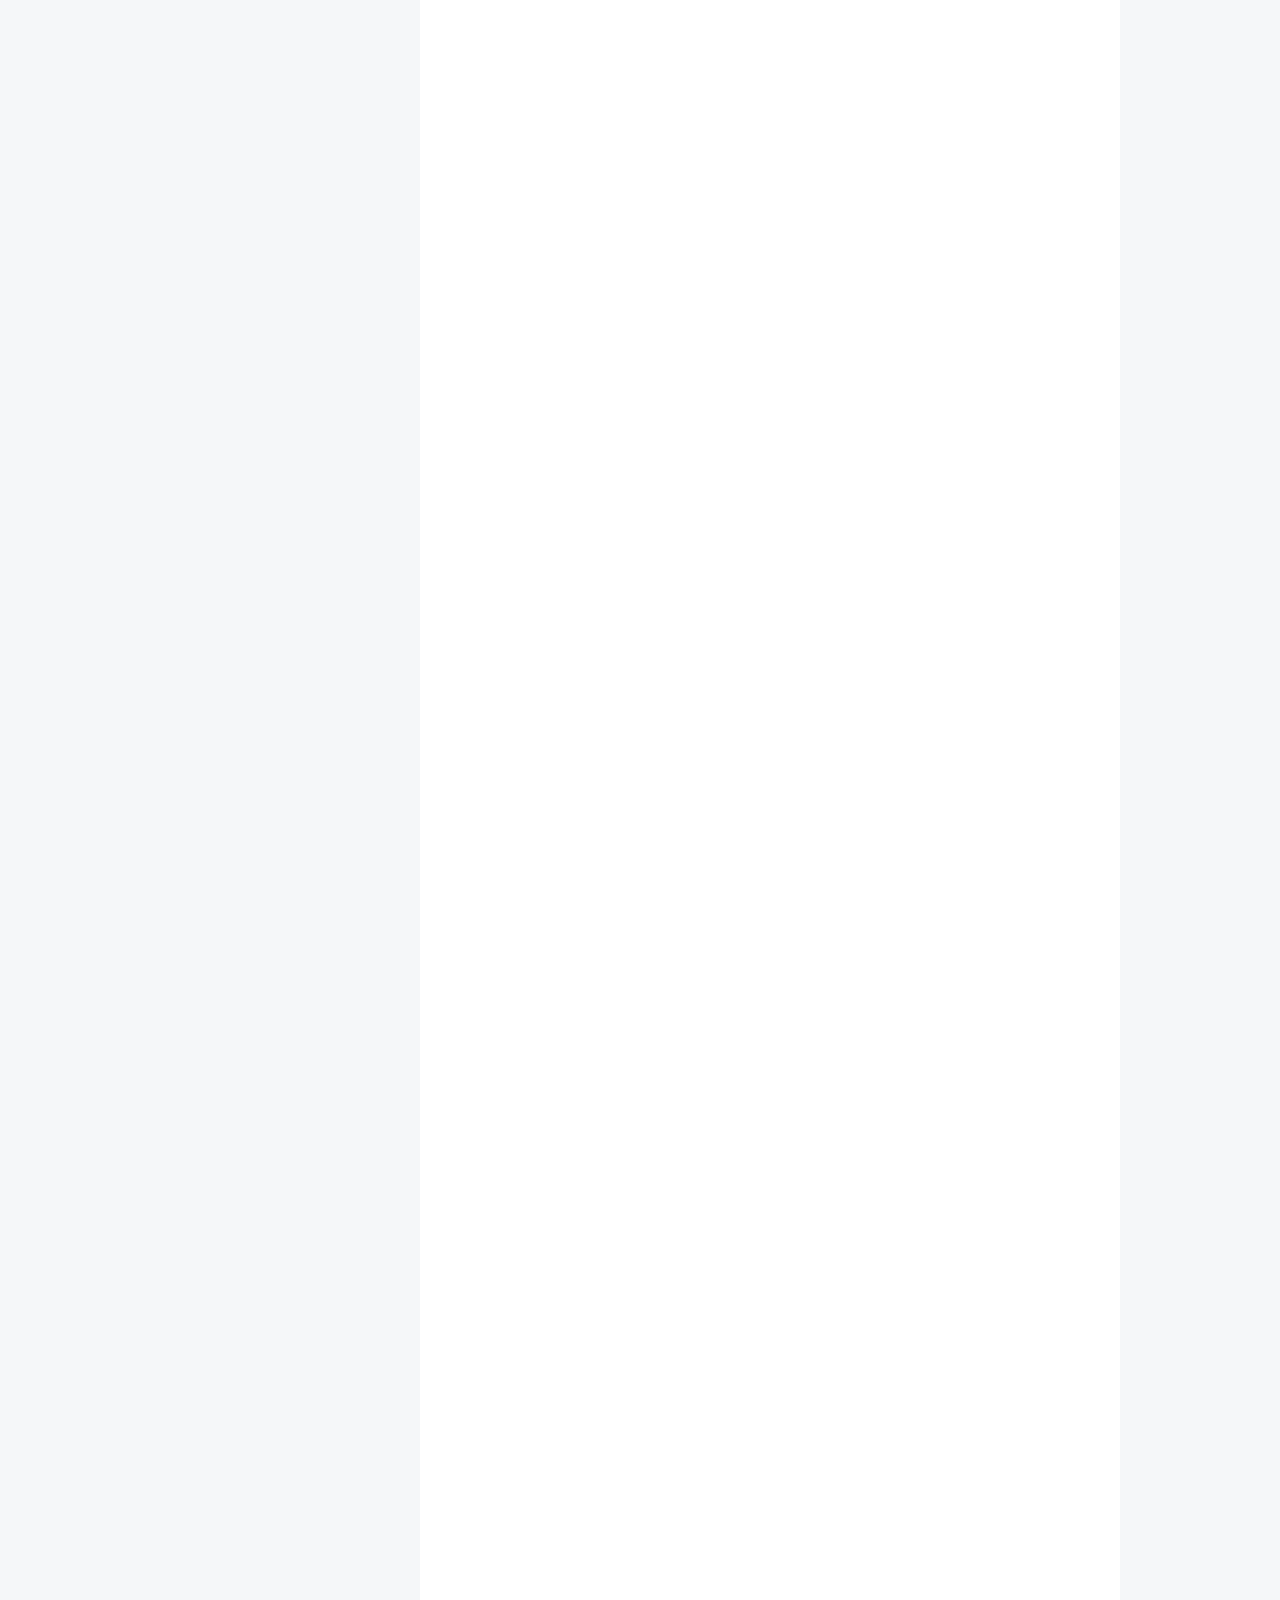
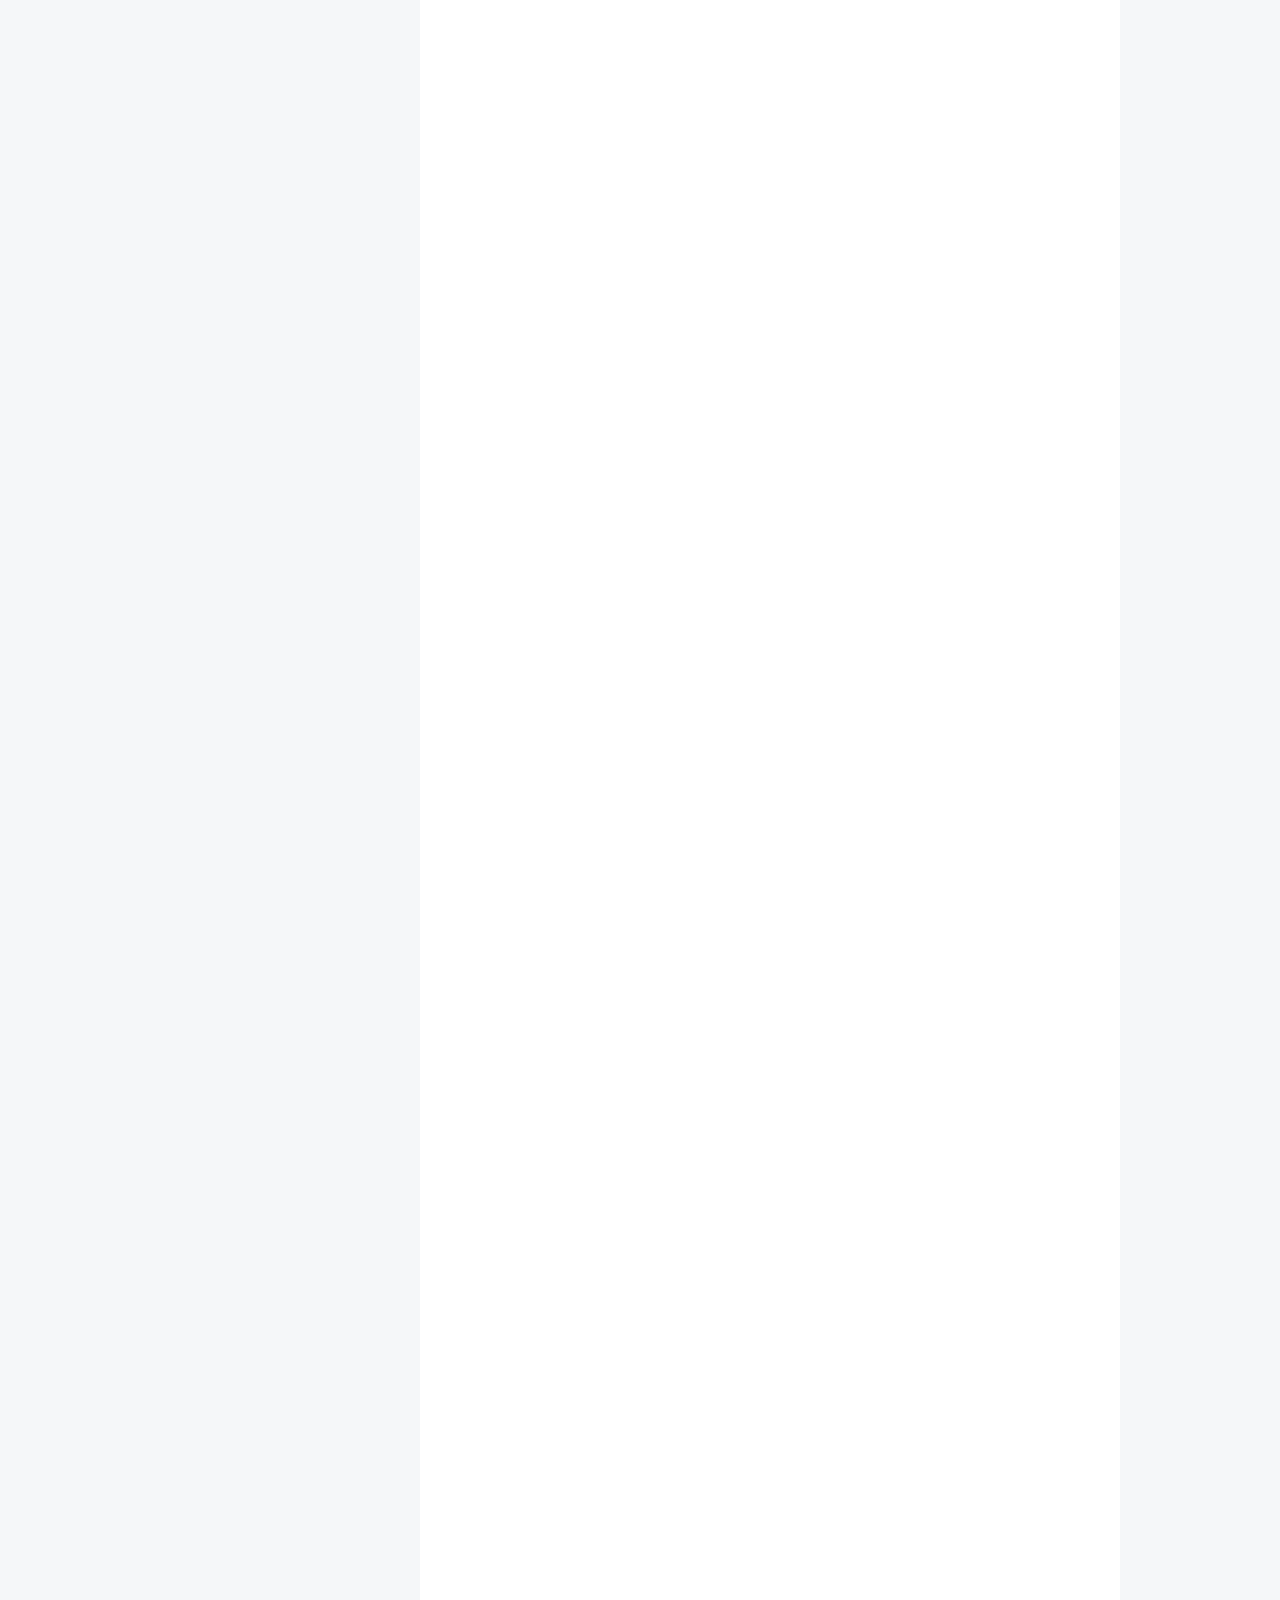
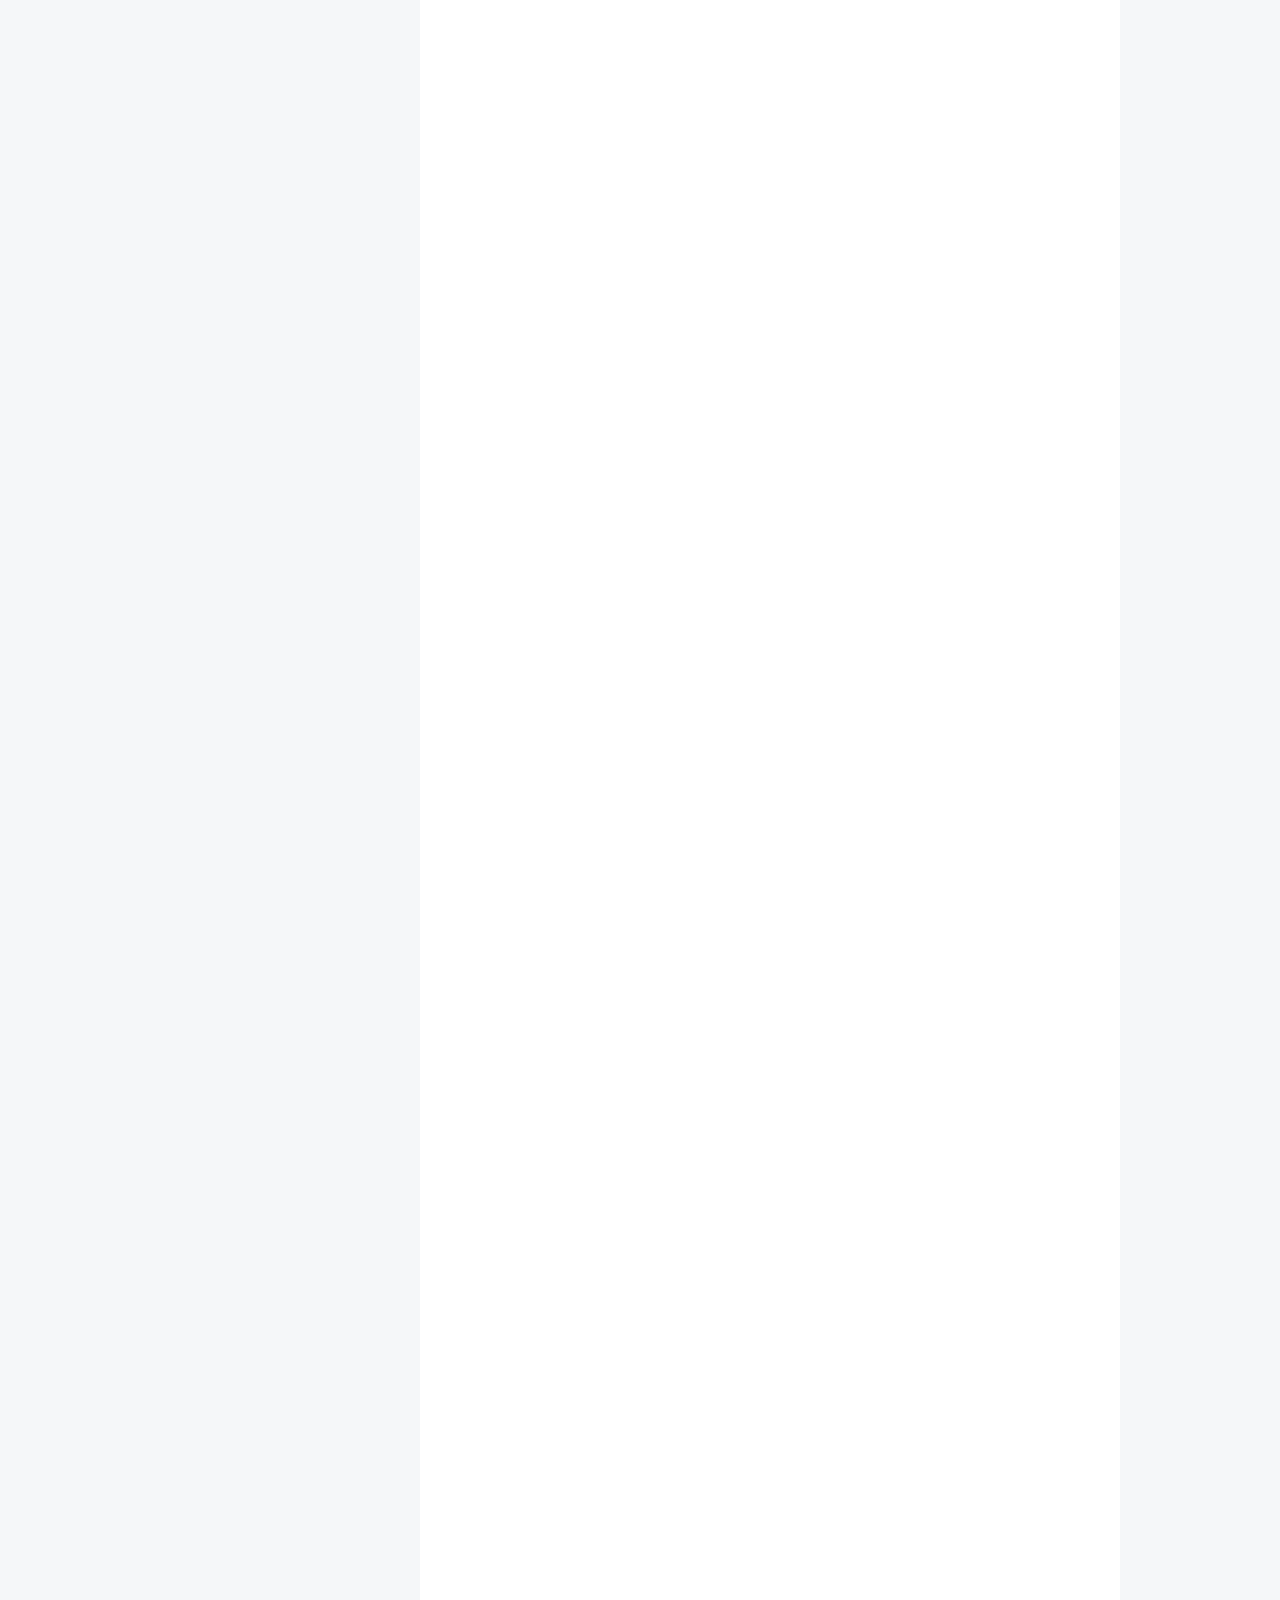
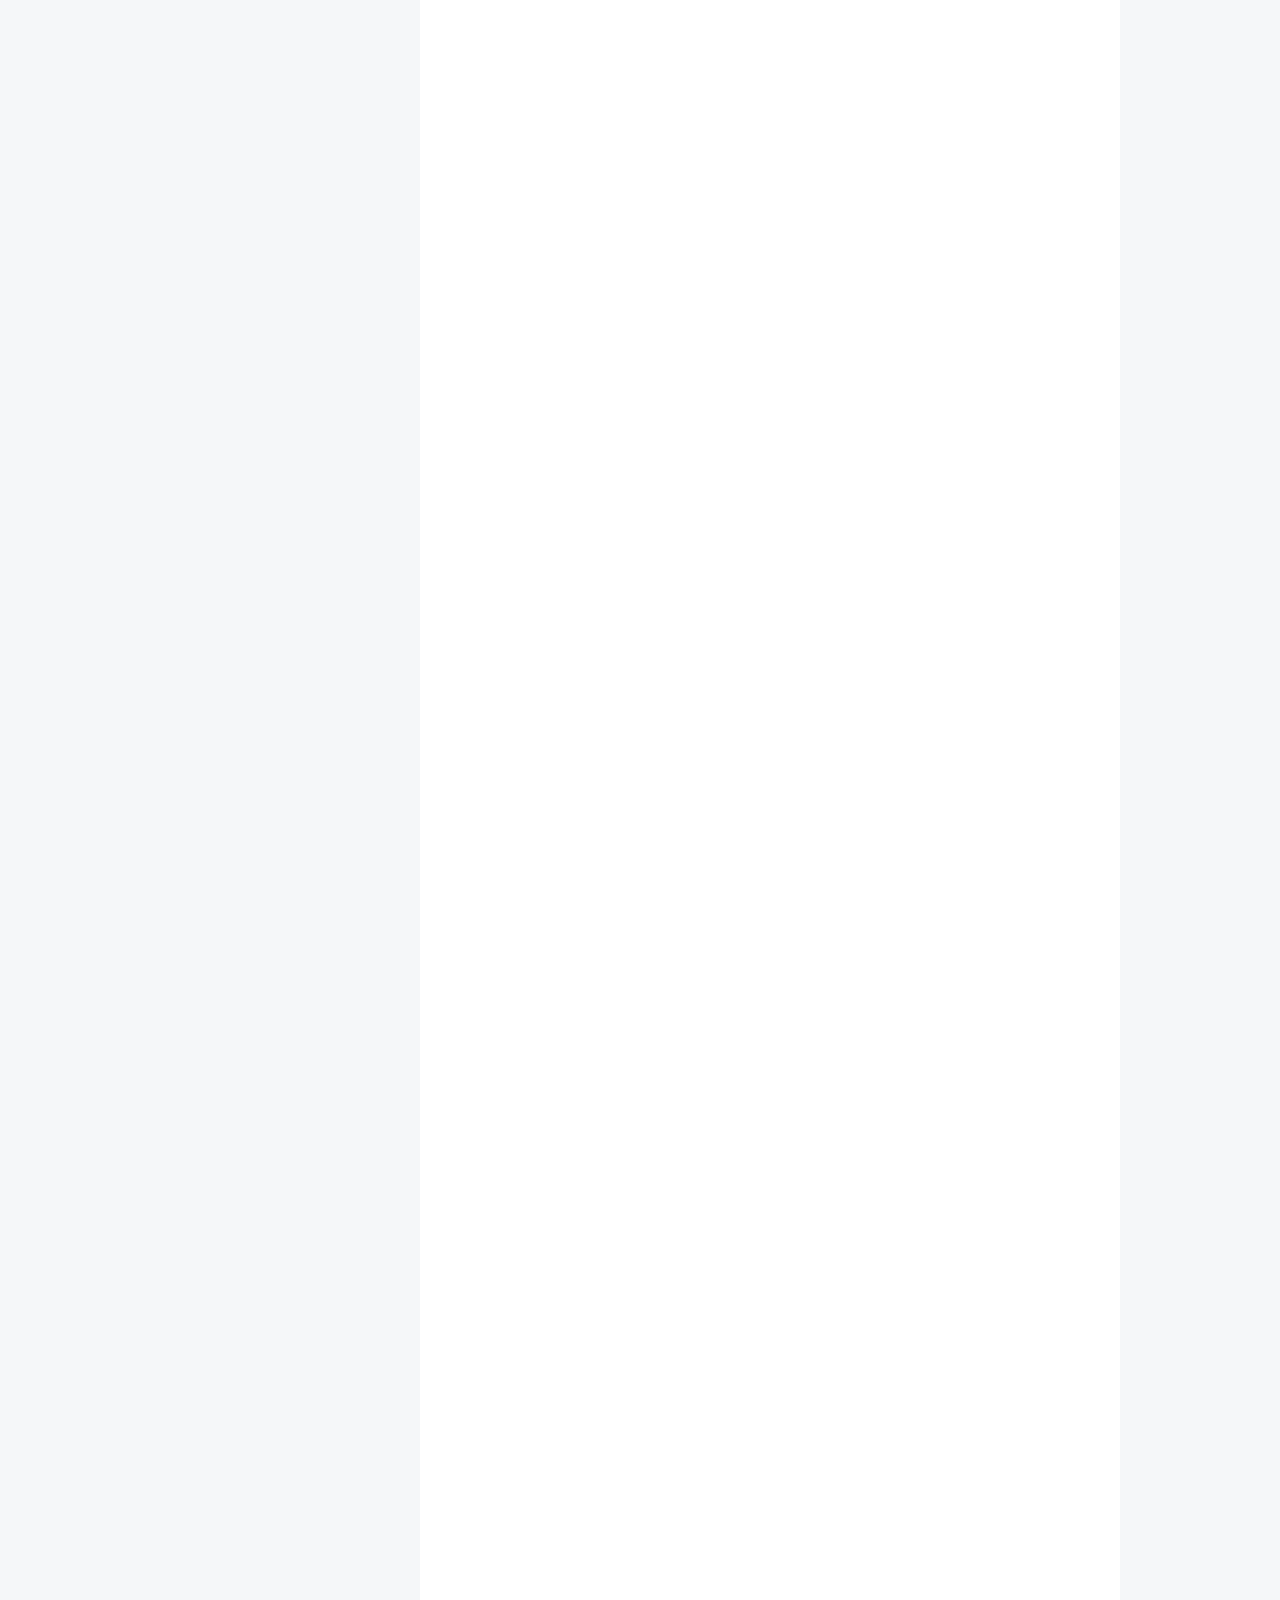
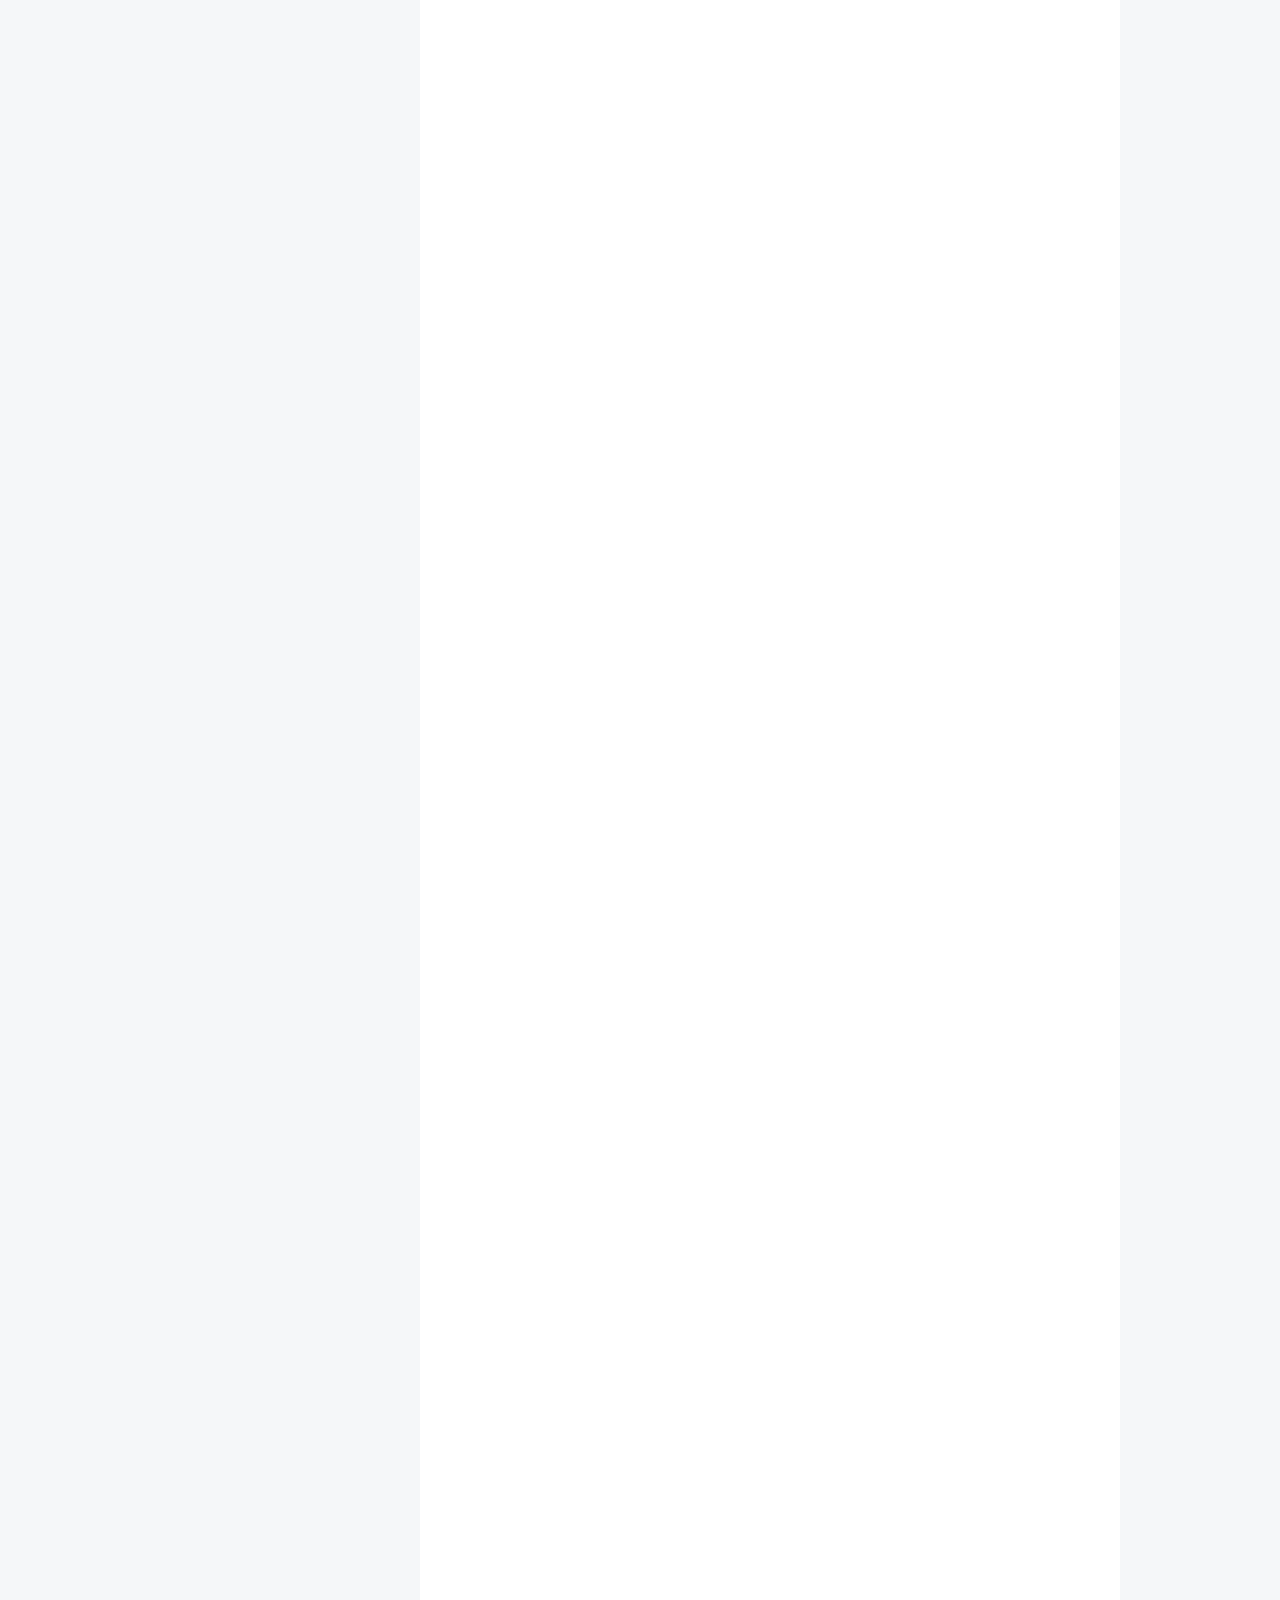
==== commit 31ea34aa: "Site updated: 2017-08-04 10:58:38" ====
--- a/index.html
+++ b/index.html
@@ -318,7 +318,7 @@
         
           <h1 class="post-title" itemprop="name headline">
                 
-                <a class="post-title-link" href="/2017/08/01/http协议/" itemprop="url">未命名</a></h1>
+                <a class="post-title-link" href="/2017/08/01/http协议/" itemprop="url">http协议</a></h1>
         
 
         <div class="post-meta">
@@ -341,14 +341,36 @@
           </span>
 
           
-
-          
-            
-          
-
-          
-          
-             <span id="/2017/08/01/http协议/" class="leancloud_visitors" data-flag-title="">
+            <span class="post-category" >
+            
+              <span class="post-meta-divider">|</span>
+            
+              <span class="post-meta-item-icon">
+                <i class="fa fa-folder-o"></i>
+              </span>
+              
+                <span class="post-meta-item-text">分类于</span>
+              
+              
+                <span itemprop="about" itemscope itemtype="http://schema.org/Thing">
+                  <a href="/categories/springmvc/" itemprop="url" rel="index">
+                    <span itemprop="name">springmvc</span>
+                  </a>
+                </span>
+
+                
+                
+              
+            </span>
+          
+
+          
+            
+          
+
+          
+          
+             <span id="/2017/08/01/http协议/" class="leancloud_visitors" data-flag-title="http协议">
                <span class="post-meta-divider">|</span>
                <span class="post-meta-item-icon">
                  <i class="fa fa-eye"></i>
@@ -378,9 +400,7 @@
       
         
           
-            <hr>
-<p>title: http协议<br>date: 2017-07-07 08:55:29   //在此处输入你编辑这篇文章的时间。<br>categories: springmvc </p>
-<h2 id="toc-true-在此处设定是否开启目录，需要主题支持。"><a href="#toc-true-在此处设定是否开启目录，需要主题支持。" class="headerlink" title="toc: true  //在此处设定是否开启目录，需要主题支持。"></a>toc: true  //在此处设定是否开启目录，需要主题支持。</h2><h3 id="1-http协议概念"><a href="#1-http协议概念" class="headerlink" title="1 http协议概念"></a>1 http协议概念</h3><p>HTTP(Hyper Text Transfer Protocol,超文本传输协议)是一种通信协议，它允许将超文本标记语言(HTML)文档从Web服务器传送到客户端的浏览器。是承载于TCP之上的应用层协议，由请求和相应组成，是一个标准的客户端服务器模型。<a href="http://blog.csdn.net/lijizh1013/article/details/8081284" target="_blank" rel="external">参考1</a> <a href="http://blog.csdn.net/u012315155/article/details/50950433" target="_blank" rel="external">参考2</a><br>版本有http/1.0 , http/1.1。<br>区别：http/1.0的会话方式中，每次连接只处理一次请求和响应，且只能获得一个web资源，对每一个页面的访问，浏览器与文本服务器都要建立一次单独的连接。而http/1.1在一个TCP连接上可以传送多个http请求和响应，在一次连接上获取多个web资源，多个请求和响应过程可以重叠进行，增加了更多的请求头和响应头。  </p>
+            <h3 id="1-http协议概念"><a href="#1-http协议概念" class="headerlink" title="1 http协议概念"></a>1 http协议概念</h3><p>HTTP(Hyper Text Transfer Protocol,超文本传输协议)是一种通信协议，它允许将超文本标记语言(HTML)文档从Web服务器传送到客户端的浏览器。是承载于TCP之上的应用层协议，由请求和相应组成，是一个标准的客户端服务器模型。<a href="http://blog.csdn.net/lijizh1013/article/details/8081284" target="_blank" rel="external">参考1</a> <a href="http://blog.csdn.net/u012315155/article/details/50950433" target="_blank" rel="external">参考2</a><br>版本有http/1.0 , http/1.1。<br>区别：http/1.0的会话方式中，每次连接只处理一次请求和响应，且只能获得一个web资源，对每一个页面的访问，浏览器与文本服务器都要建立一次单独的连接。而http/1.1在一个TCP连接上可以传送多个http请求和响应，在一次连接上获取多个web资源，多个请求和响应过程可以重叠进行，增加了更多的请求头和响应头。  </p>
 <h3 id="2-http请求消息"><a href="#2-http请求消息" class="headerlink" title="2 http请求消息"></a>2 http请求消息</h3><p>在客户端连上服务器后，向服务器请求某个web资源，称为客户端向服务器端发送了一个http请求。<br>一个完整的http请求由一个请求行、若干消息头、请求数据组成（消息头和请求数据间有一空行）。   </p>
 <pre><code>GET /he/hello HTTP/1.1 //请求行   
 
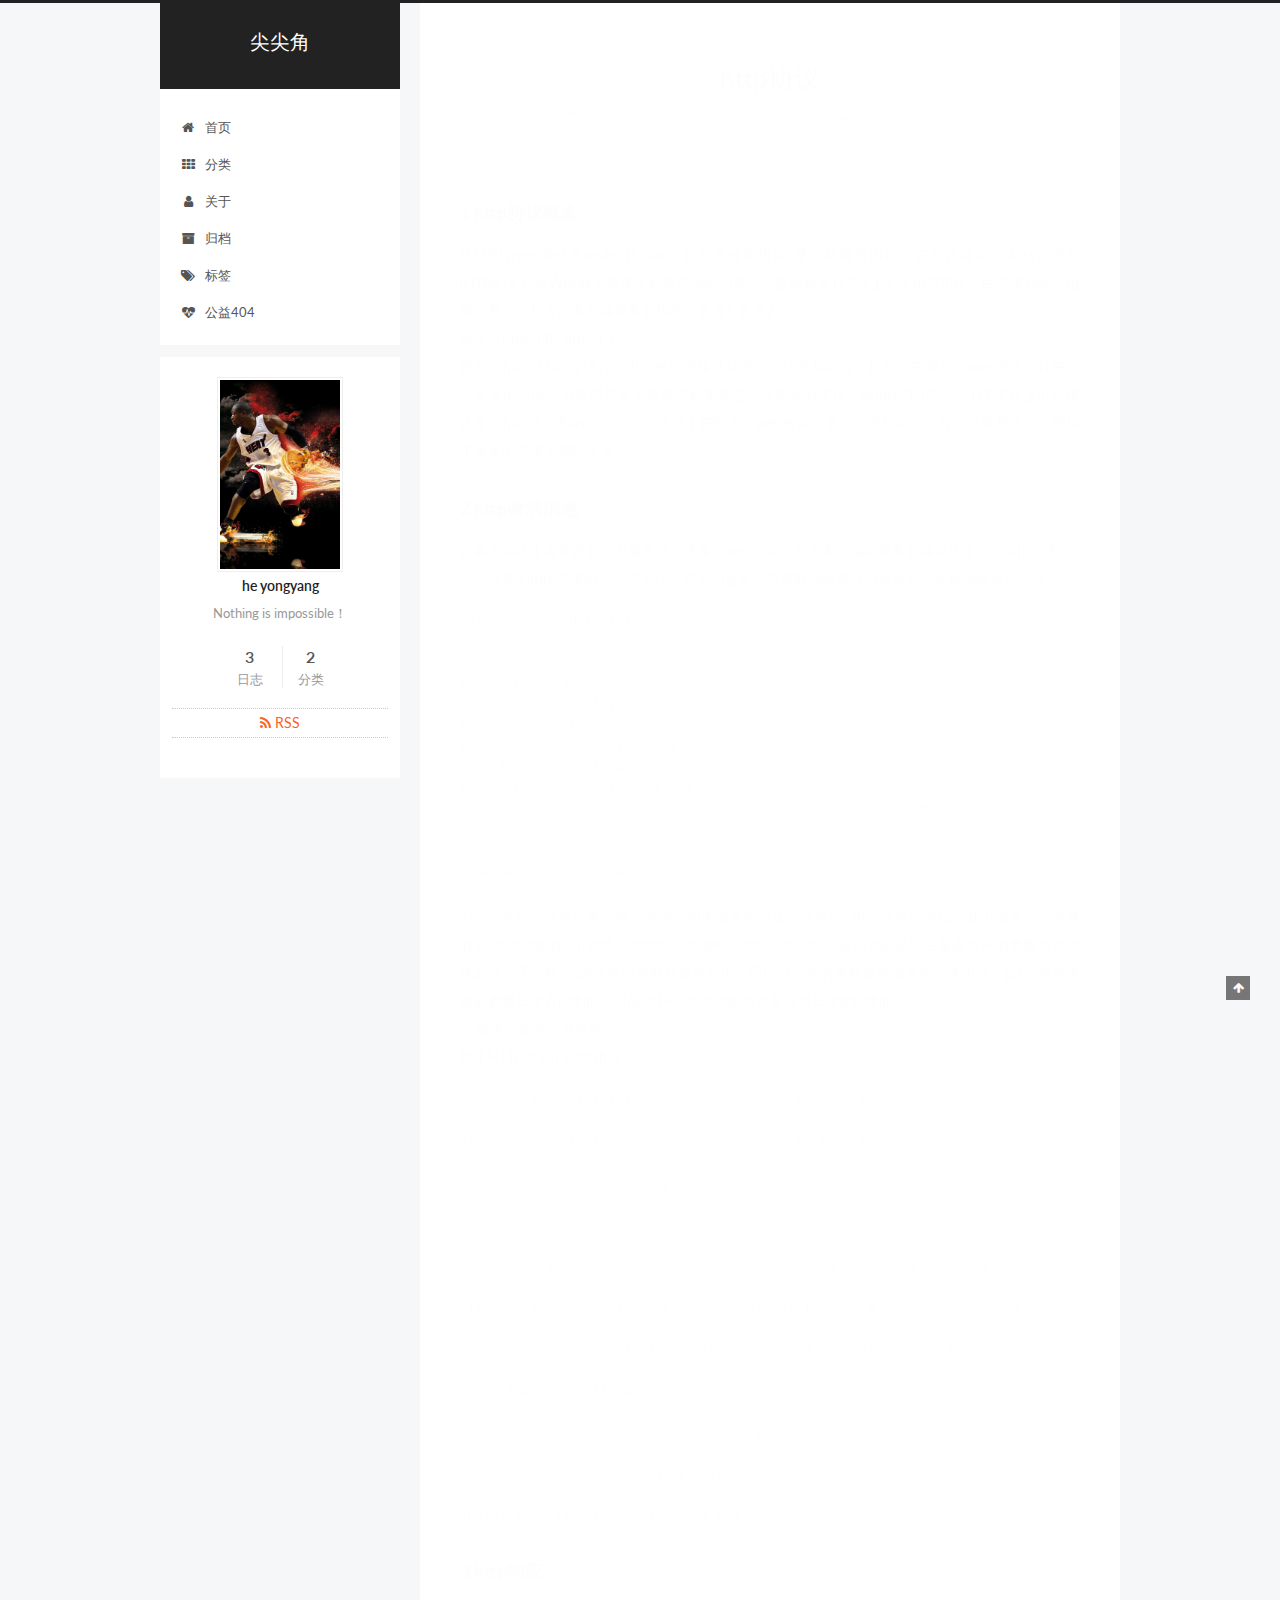
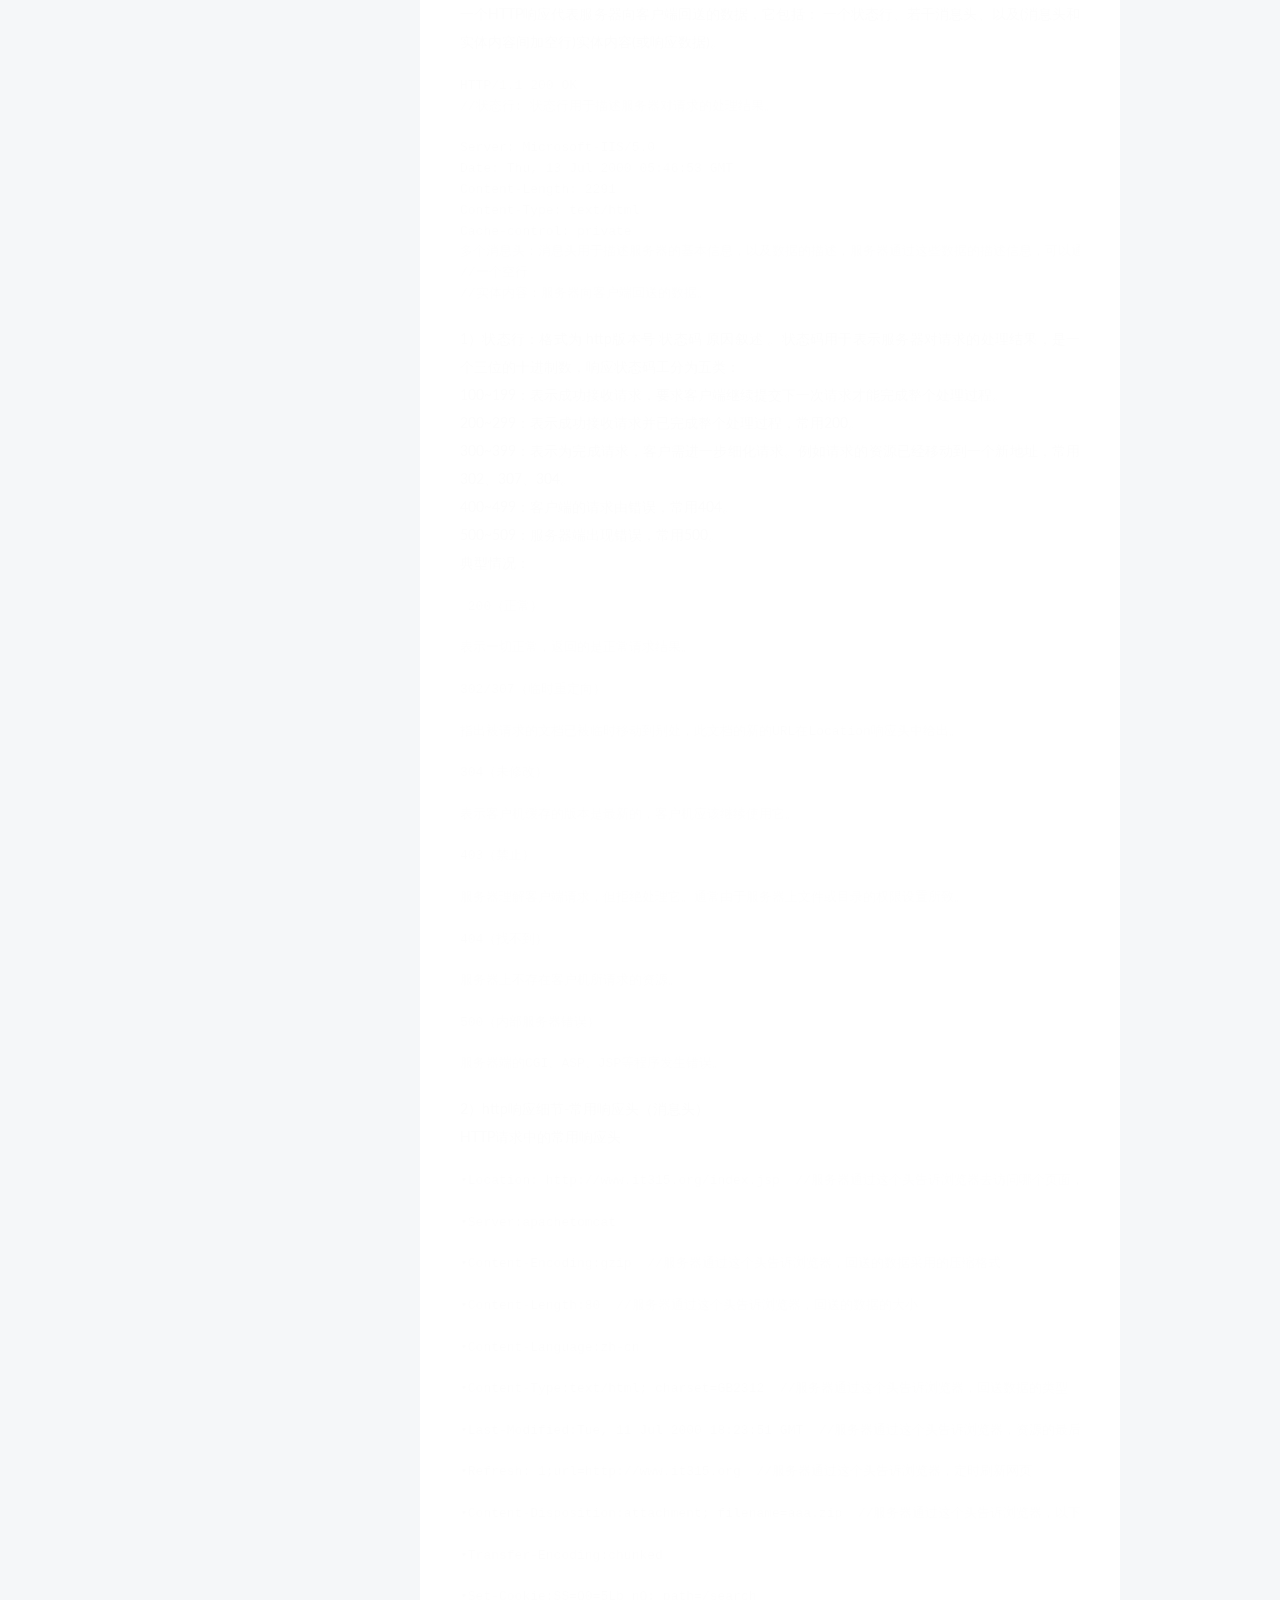
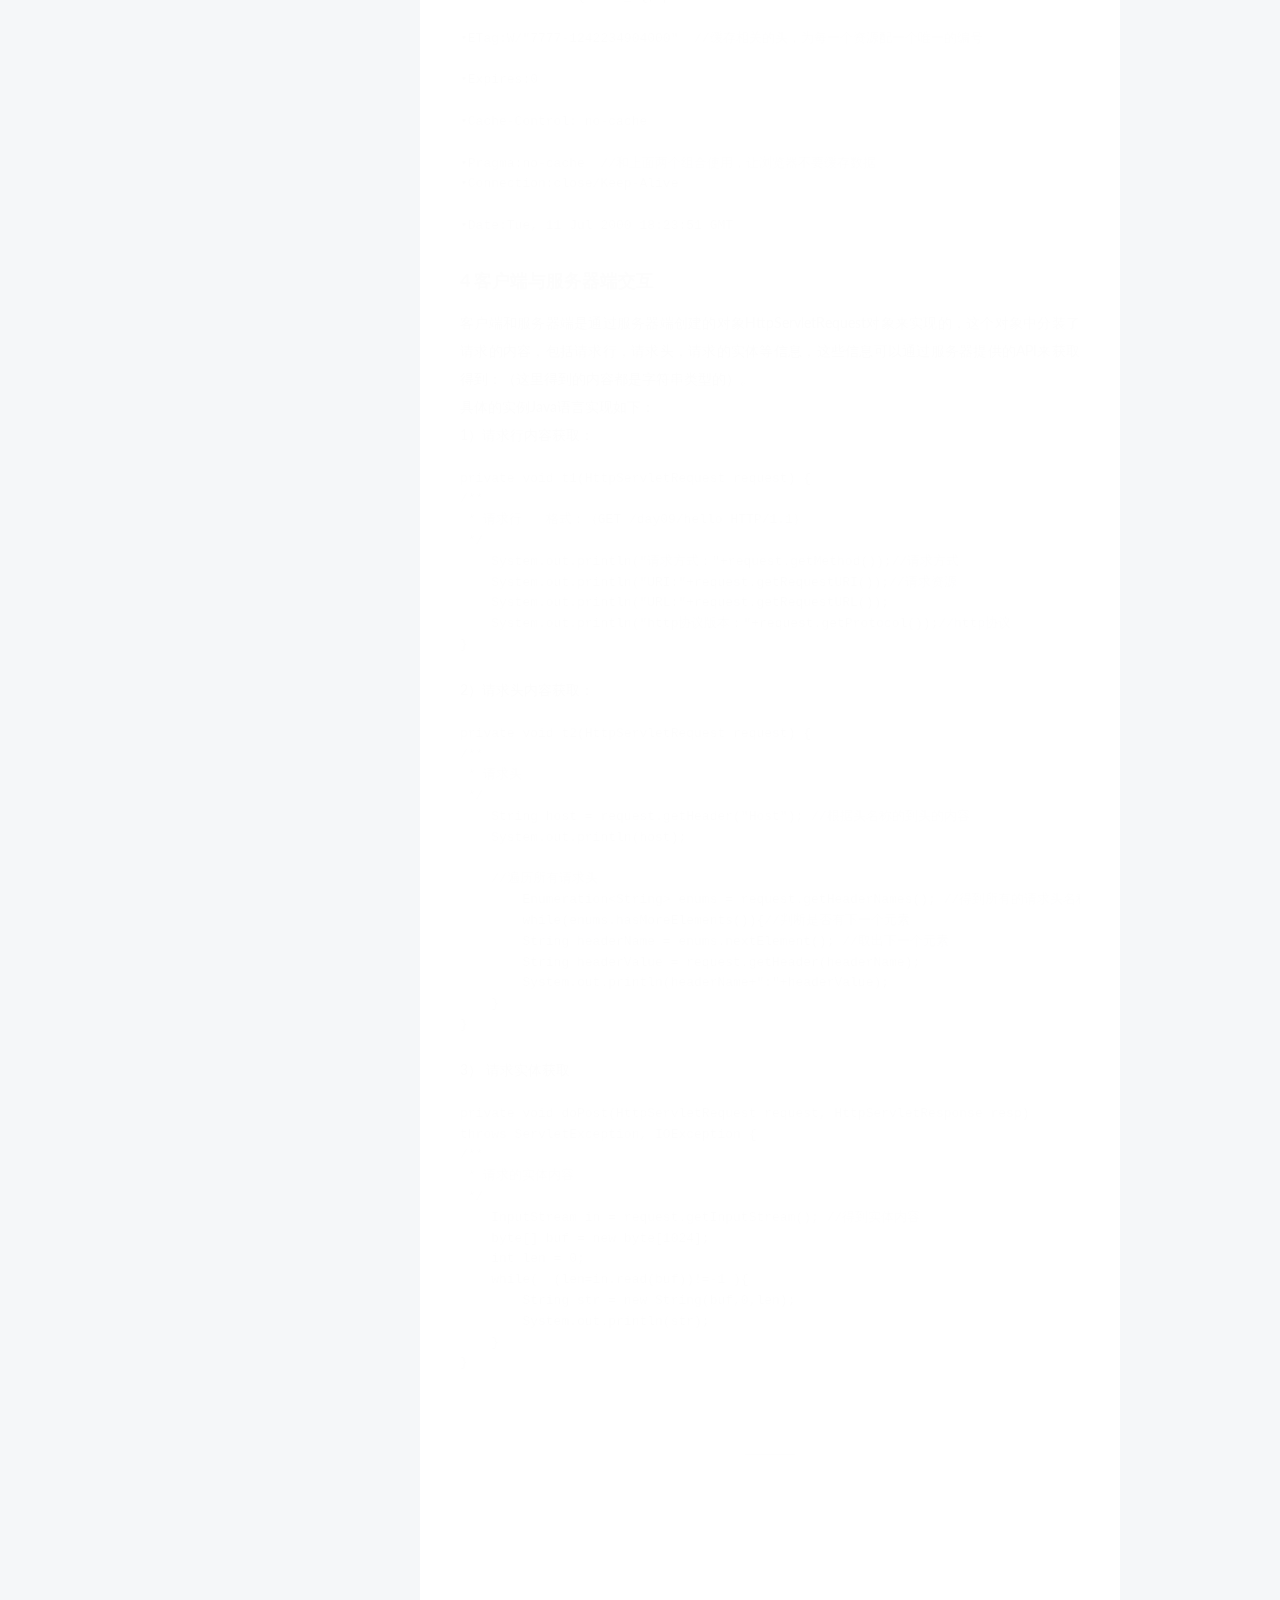
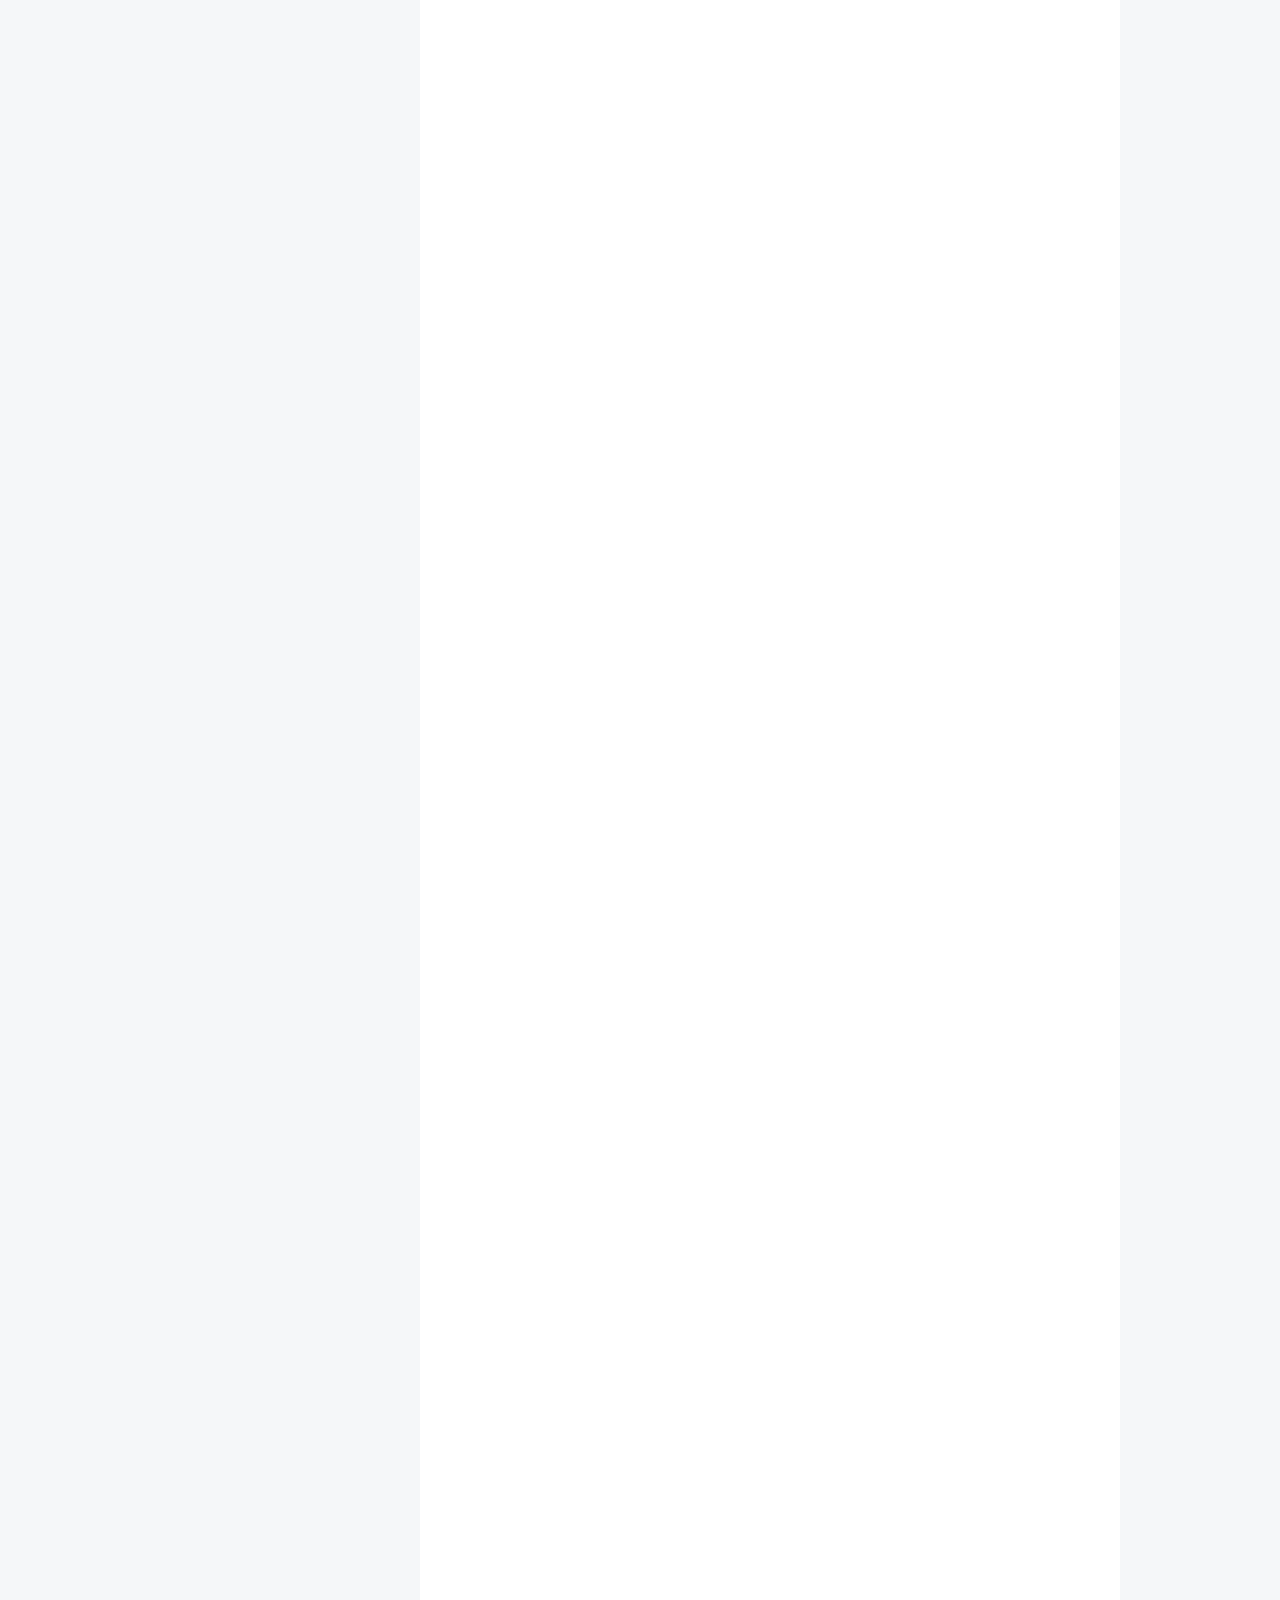
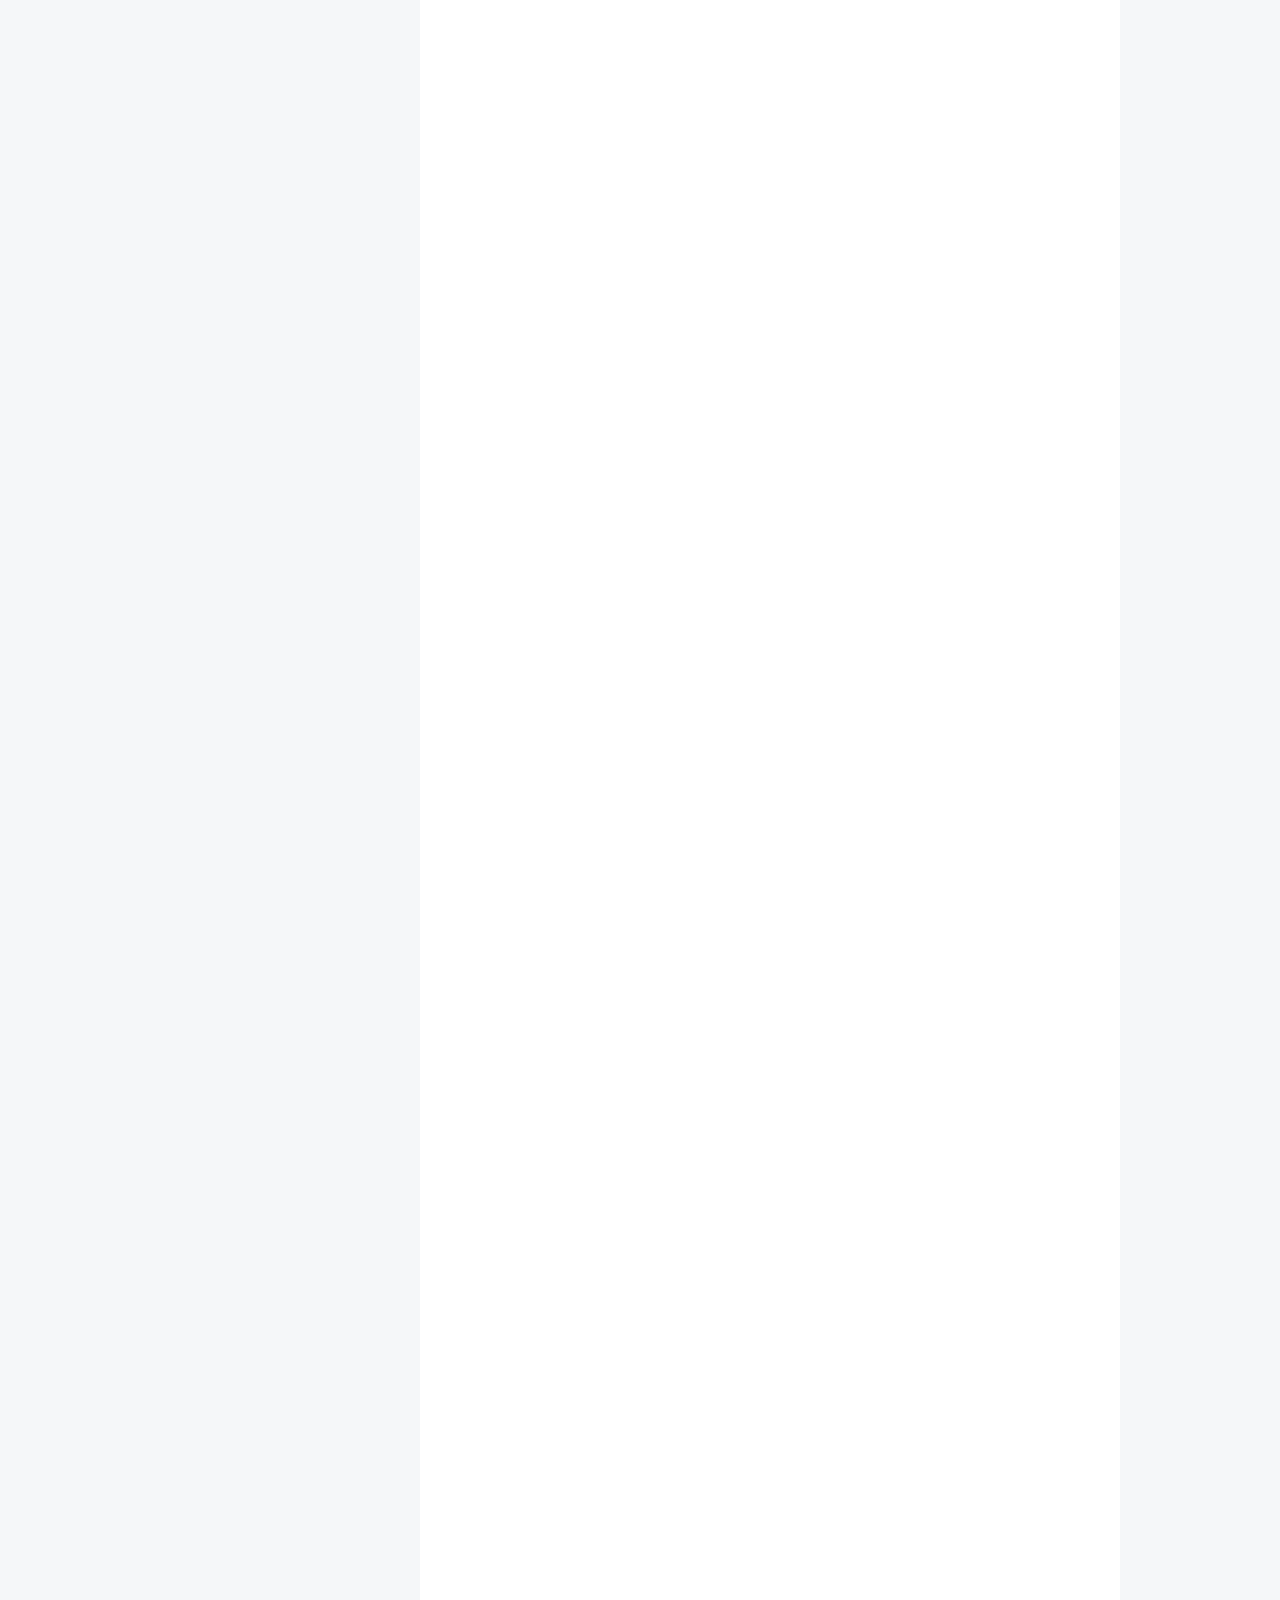
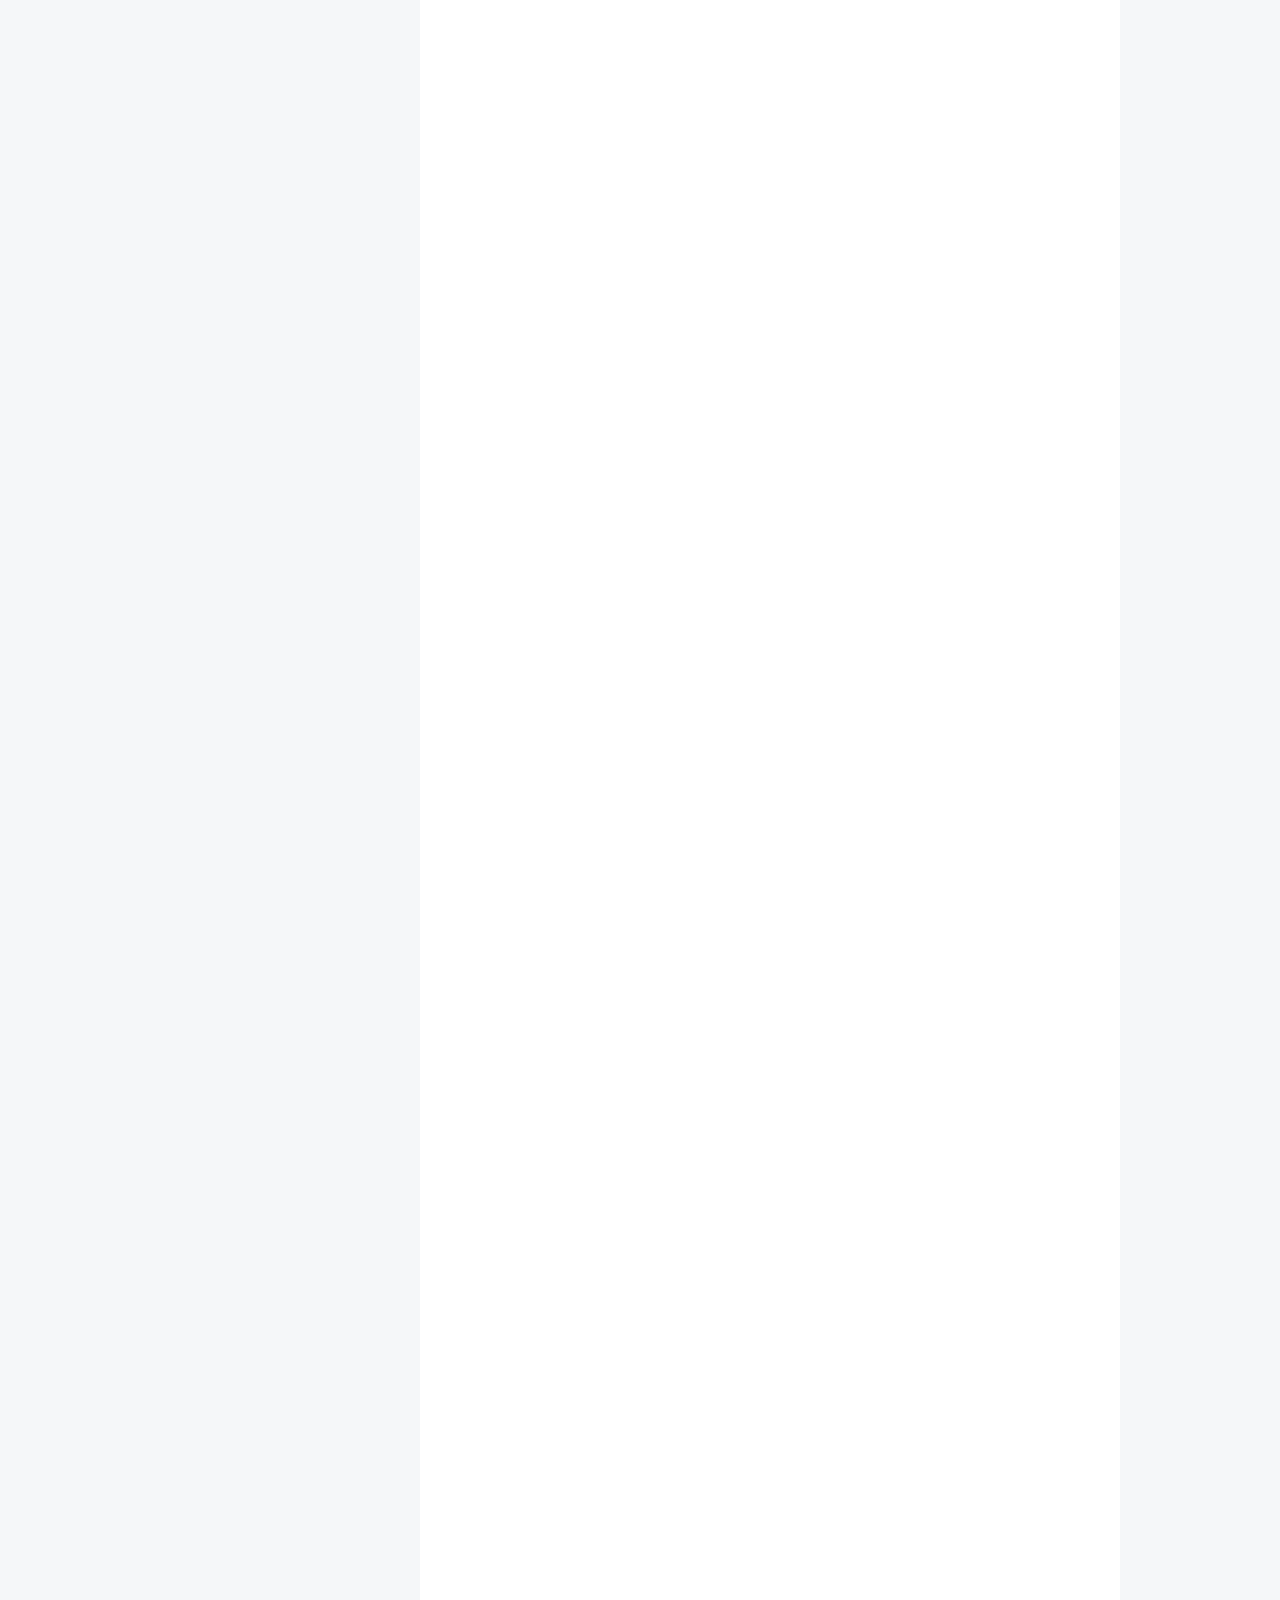
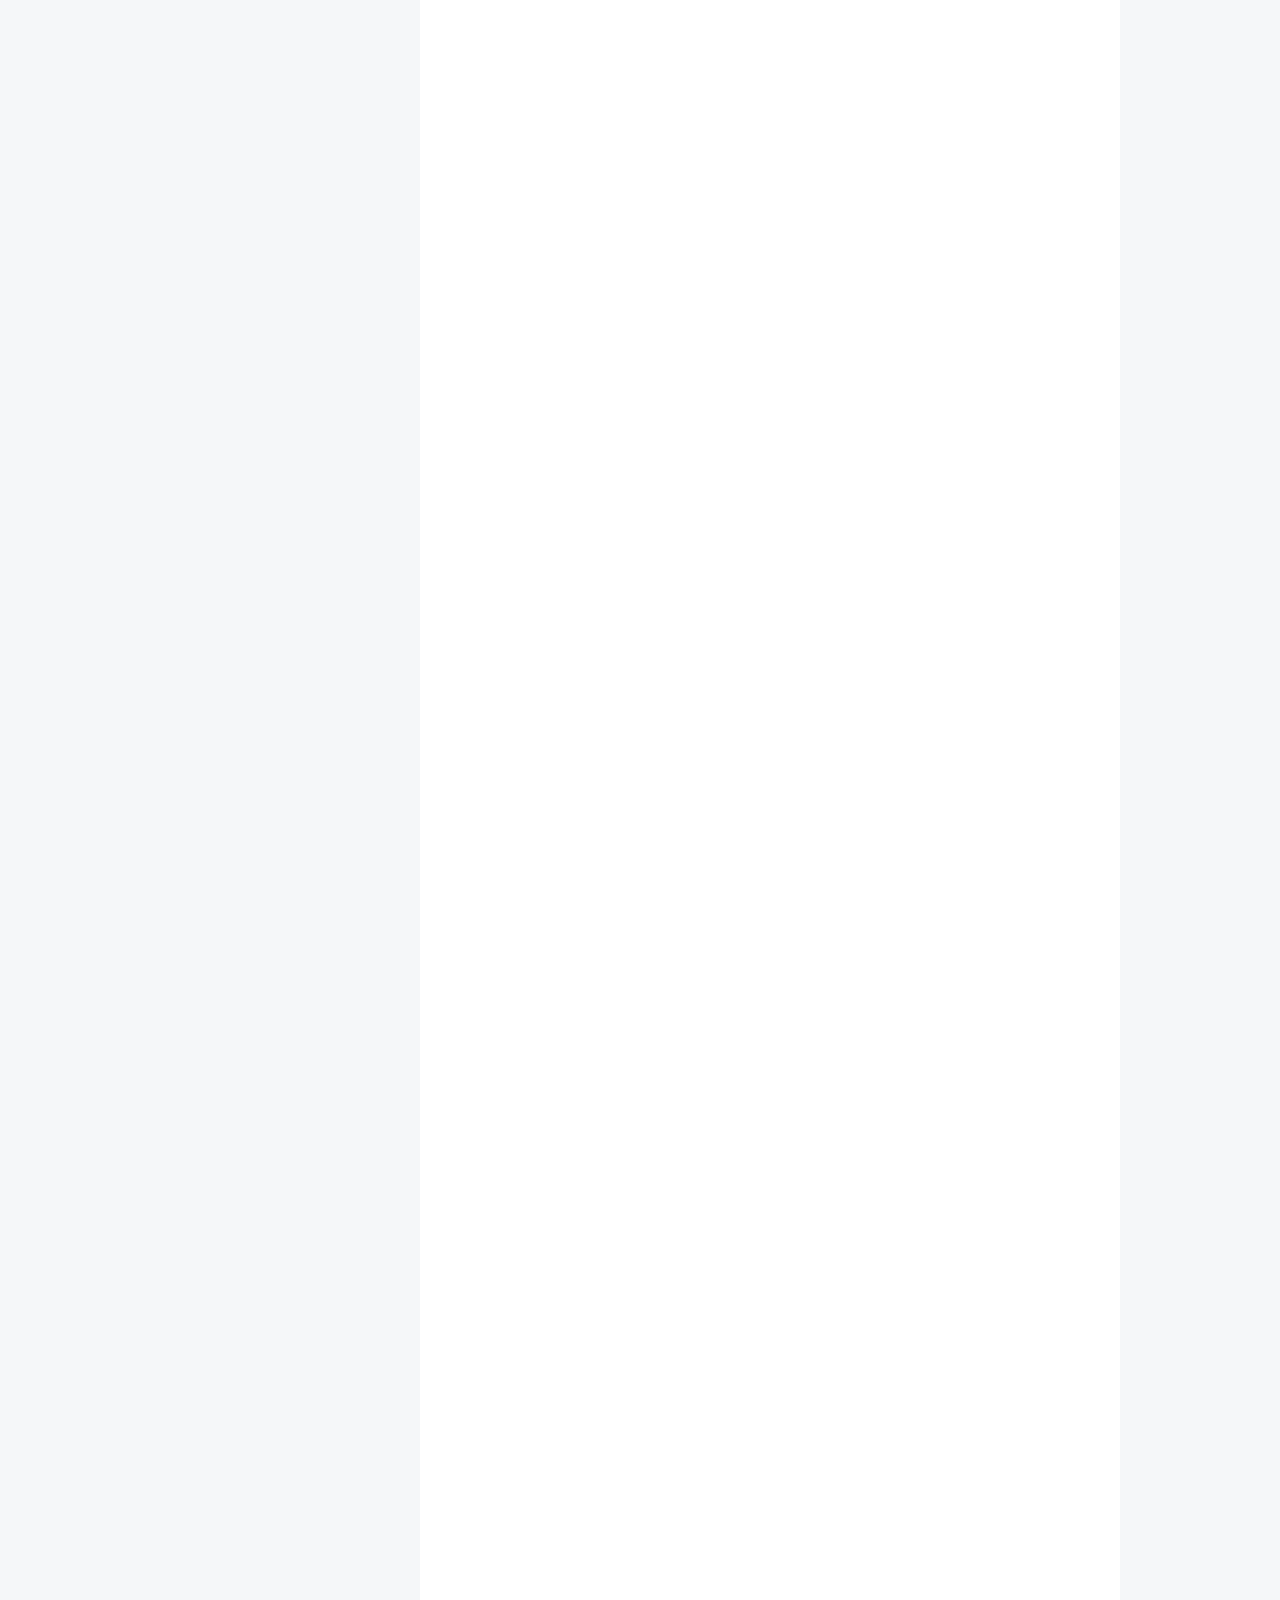
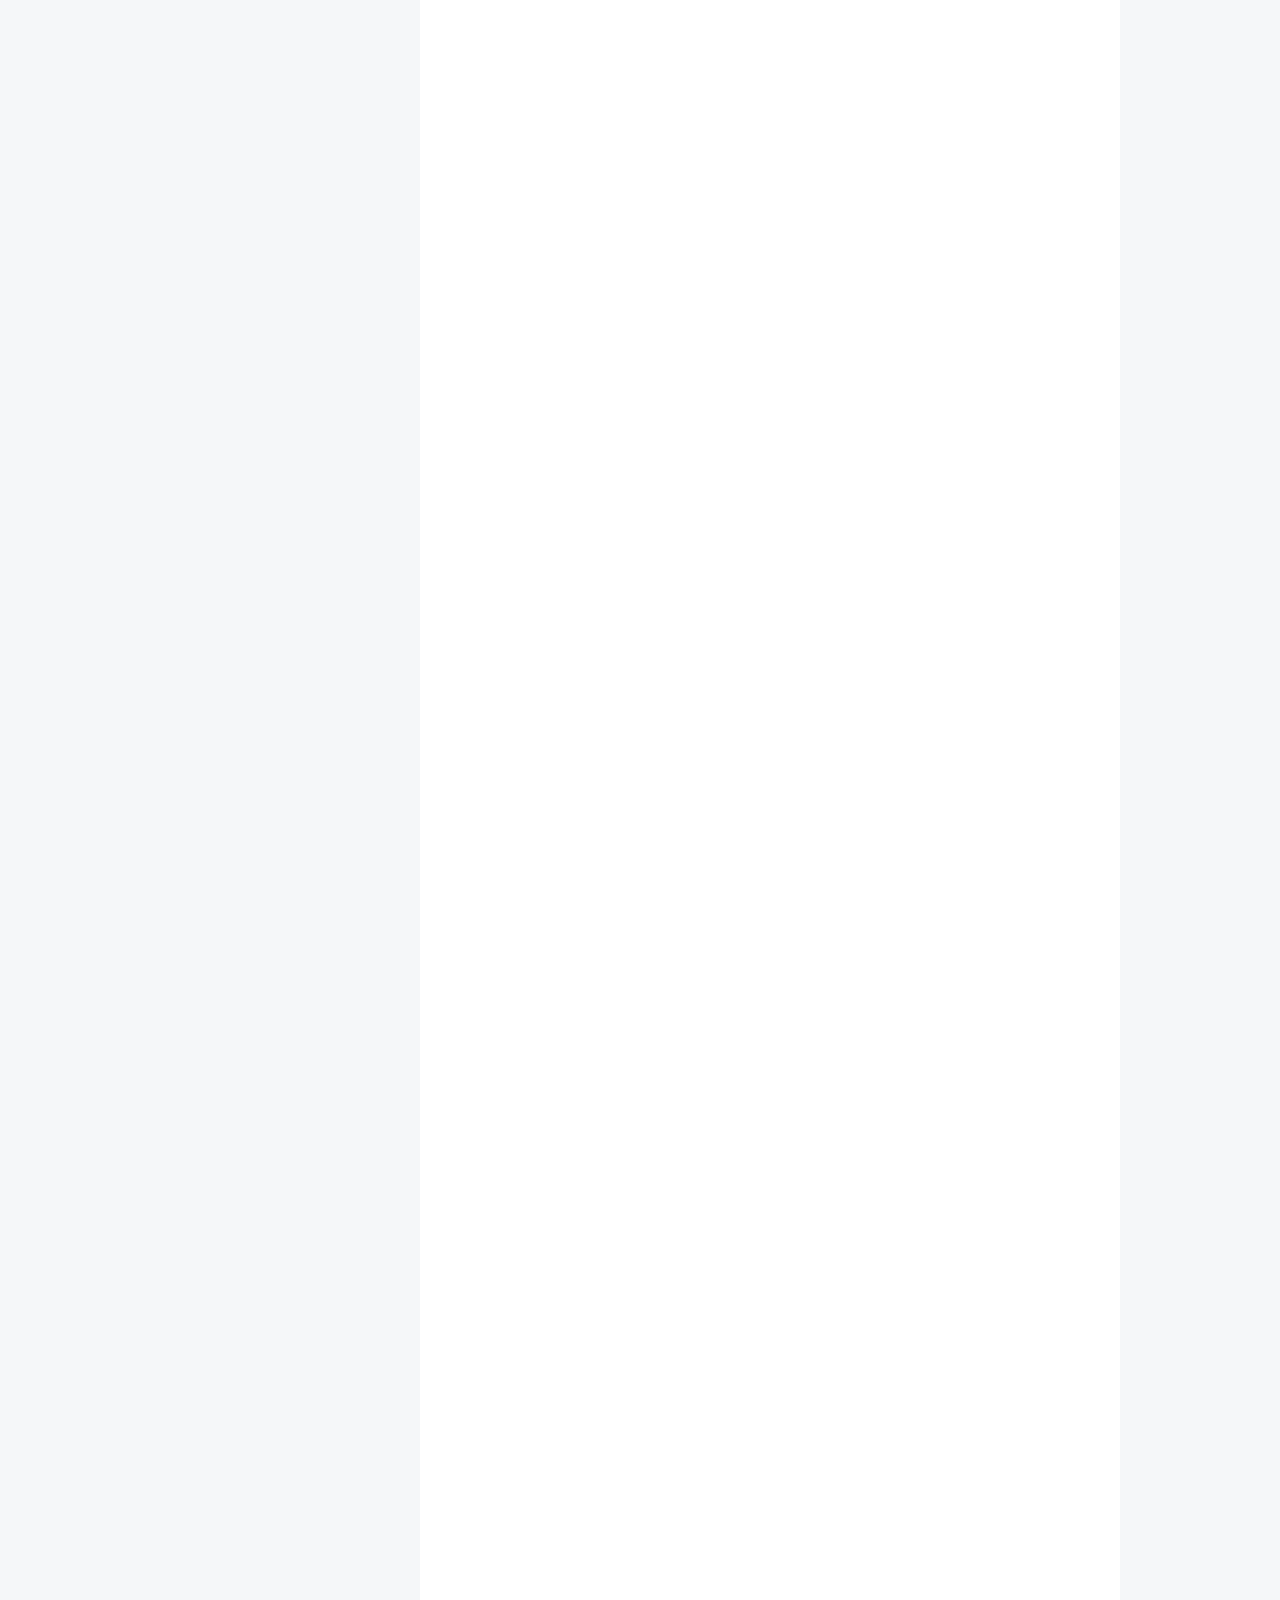
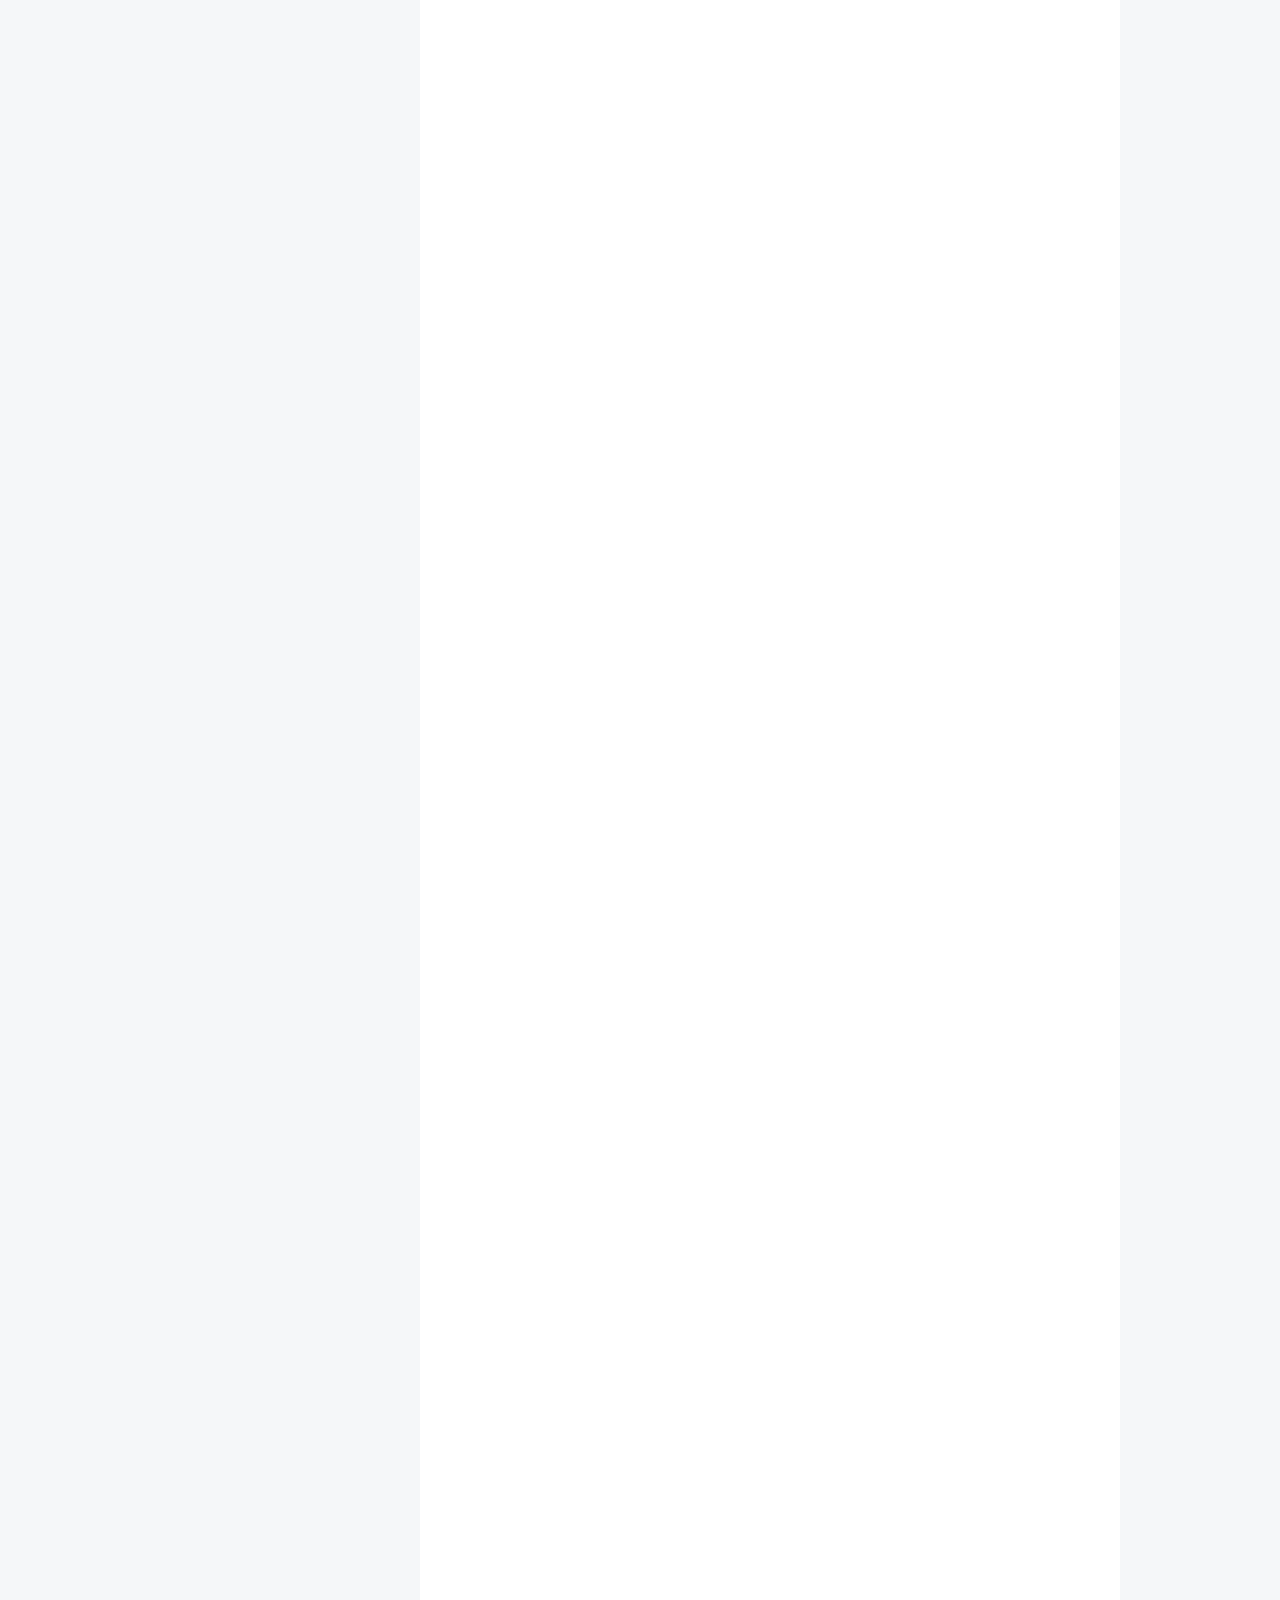
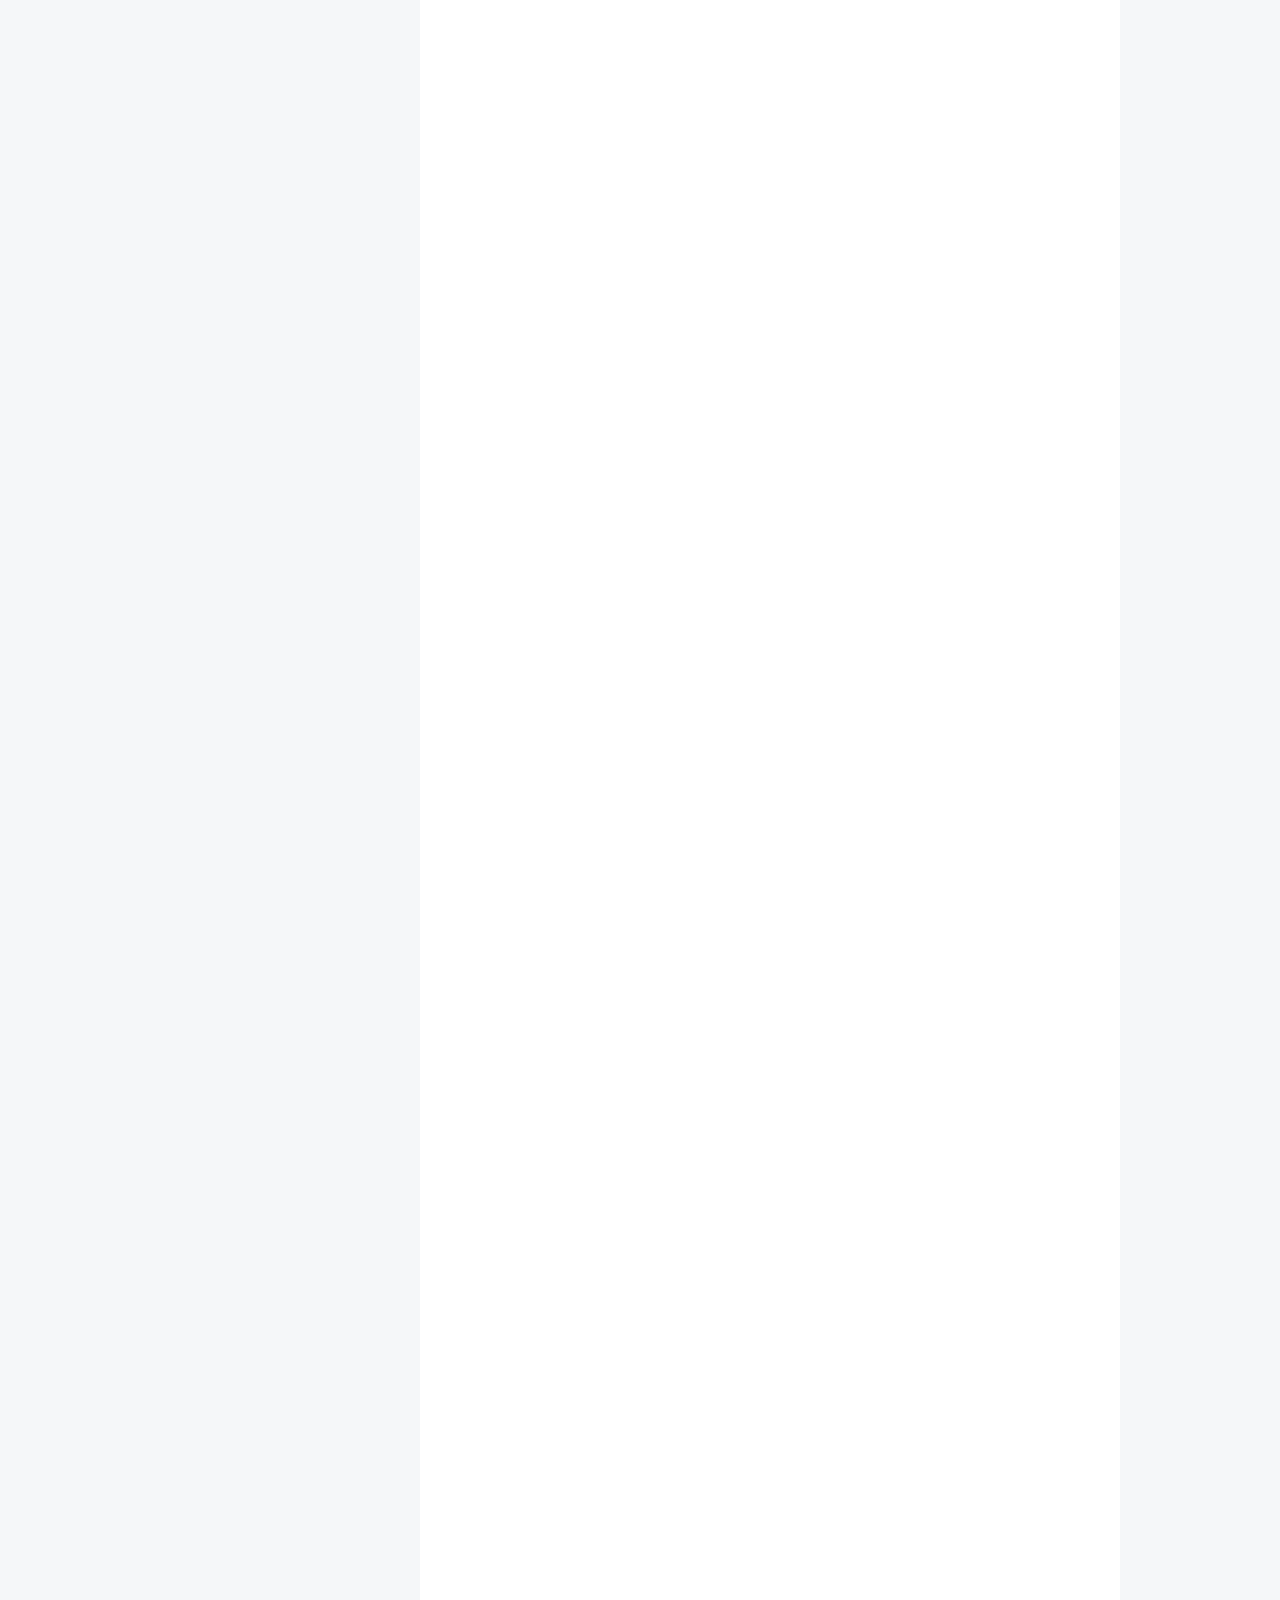
==== commit a6f94531: "Site updated: 2017-08-04 11:28:48" ====
--- a/index.html
+++ b/index.html
@@ -351,6 +351,12 @@
               
                 <span class="post-meta-item-text">分类于</span>
               
+			  
+				&nbsp; | &nbsp;
+				<span id="/2017/08/01/http协议/"class="leancloud_visitors" data-flag-title="http协议">
+						 &nbsp;阅读次数
+						</span>
+				
               
                 <span itemprop="about" itemscope itemtype="http://schema.org/Thing">
                   <a href="/categories/springmvc/" itemprop="url" rel="index">
@@ -641,6 +647,12 @@
               
                 <span class="post-meta-item-text">分类于</span>
               
+			  
+				&nbsp; | &nbsp;
+				<span id="/2017/07/31/Java8大排序算法/"class="leancloud_visitors" data-flag-title="Java8大排序算法">
+						 &nbsp;阅读次数
+						</span>
+				
               
                 <span itemprop="about" itemscope itemtype="http://schema.org/Thing">
                   <a href="/categories/Java/" itemprop="url" rel="index">
@@ -1220,6 +1232,12 @@
               
                 <span class="post-meta-item-text">分类于</span>
               
+			  
+				&nbsp; | &nbsp;
+				<span id="/2017/07/28/springmvc/"class="leancloud_visitors" data-flag-title="springmvc常用注解">
+						 &nbsp;阅读次数
+						</span>
+				
               
                 <span itemprop="about" itemscope itemtype="http://schema.org/Thing">
                   <a href="/categories/springmvc/" itemprop="url" rel="index">
@@ -1750,5 +1768,88 @@
 
 
 
+<!-- custom analytics part create by xiamo -->
+<script src="https://cdn1.lncld.net/static/js/av-core-mini-0.6.1.js"></script>
+<script>AV.initialize("Q19CN3BXrIq4uD2GXCCTGpR0-gzGzoHsz", "rUK1L00I977K2smwjmgoYGYH");</script>
+<script>
+function showTime(Counter) {
+	var query = new AV.Query(Counter);
+	$(".leancloud_visitors").each(function() {
+		var url = $(this).attr("id").trim();
+		query.equalTo("url", url);
+		query.find({
+			success: function(results) {
+				if (results.length == 0) {
+					var content = '0 ' + $(document.getElementById(url)).text();
+					$(document.getElementById(url)).text(content);
+					return;
+				}
+				for (var i = 0; i < results.length; i++) {
+					var object = results[i];
+					var content = object.get('time') + ' ' + $(document.getElementById(url)).text();
+					$(document.getElementById(url)).text(content);
+				}
+			},
+			error: function(object, error) {
+				console.log("Error: " + error.code + " " + error.message);
+			}
+		});
+
+	});
+}
+
+function addCount(Counter) {
+	var Counter = AV.Object.extend("Counter");
+	url = $(".leancloud_visitors").attr('id').trim();
+	title = $(".leancloud_visitors").attr('data-flag-title').trim();
+	var query = new AV.Query(Counter);
+	query.equalTo("url", url);
+	query.find({
+		success: function(results) {
+			if (results.length > 0) {
+				var counter = results[0];
+				counter.fetchWhenSave(true);
+				counter.increment("time");
+				counter.save(null, {
+					success: function(counter) {
+						var content =  counter.get('time') + ' ' + $(document.getElementById(url)).text();
+						$(document.getElementById(url)).text(content);
+					},
+					error: function(counter, error) {
+						console.log('Failed to save Visitor num, with error message: ' + error.message);
+					}
+				});
+			} else {
+				var newcounter = new Counter();
+				newcounter.set("title", title);
+				newcounter.set("url", url);
+				newcounter.set("time", 1);
+				newcounter.save(null, {
+					success: function(newcounter) {
+					    console.log("newcounter.get('time')="+newcounter.get('time'));
+						var content = newcounter.get('time') + ' ' + $(document.getElementById(url)).text();
+						$(document.getElementById(url)).text(content);
+					},
+					error: function(newcounter, error) {
+						console.log('Failed to create');
+					}
+				});
+			}
+		},
+		error: function(error) {
+			console.log('Error:' + error.code + " " + error.message);
+		}
+	});
+}
+$(function() {
+	var Counter = AV.Object.extend("Counter");
+	if ($('.leancloud_visitors').length == 1) {
+		addCount(Counter);
+	} else if ($('.post-title-link').length > 1) {
+		showTime(Counter);
+	}
+}); 
+</script>
+
 </body>
 </html>
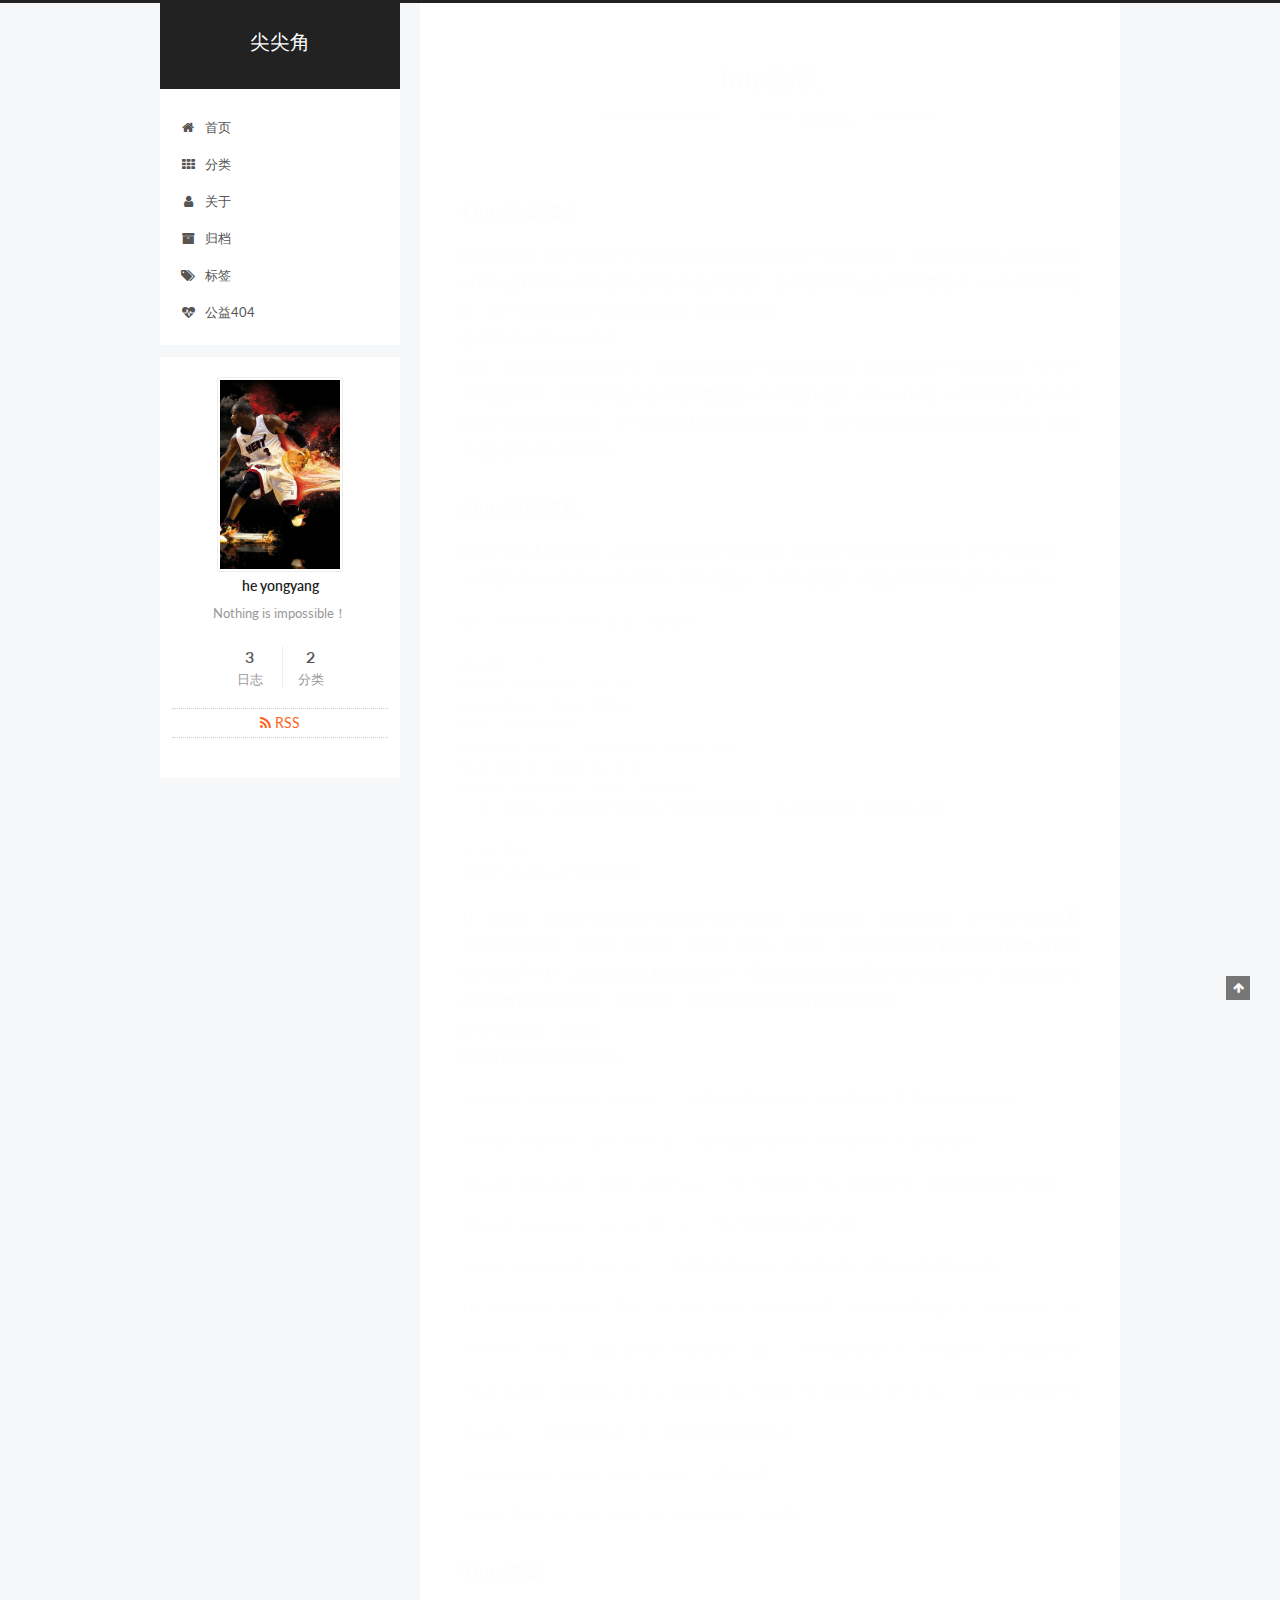
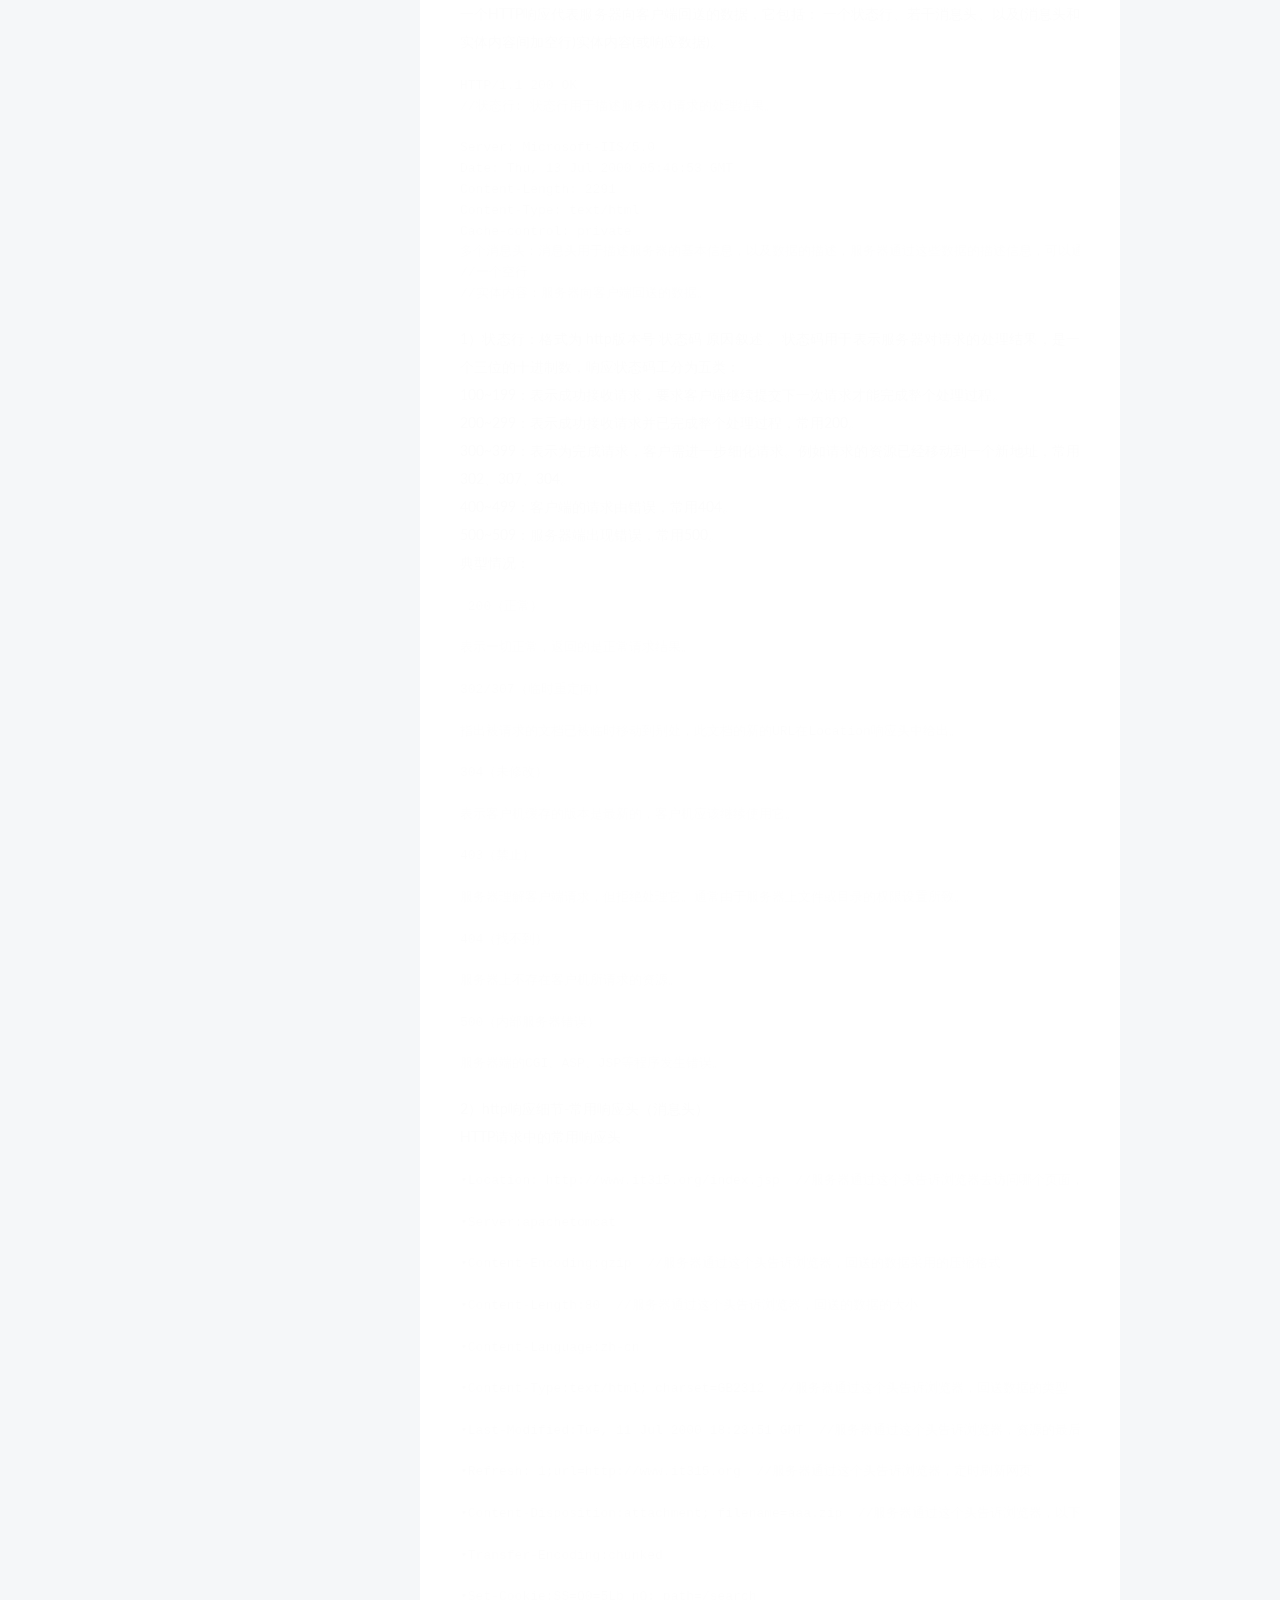
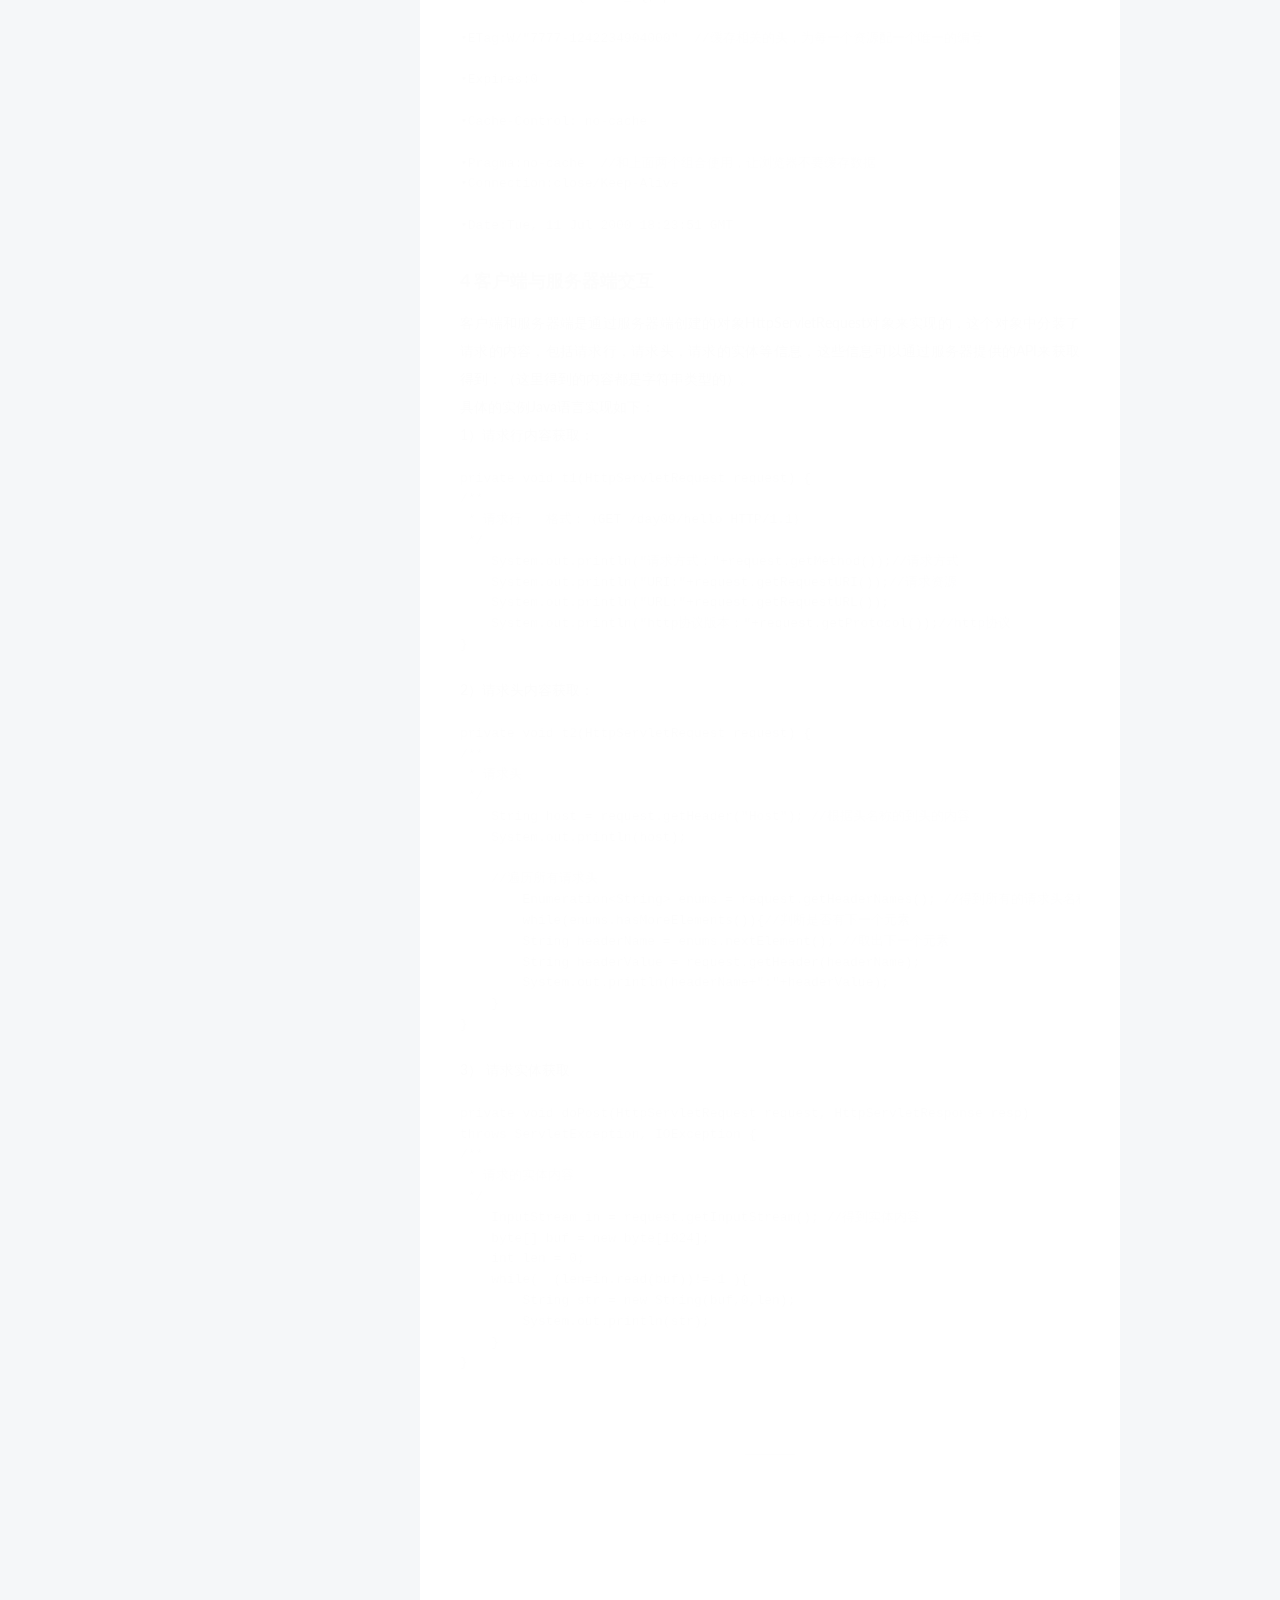
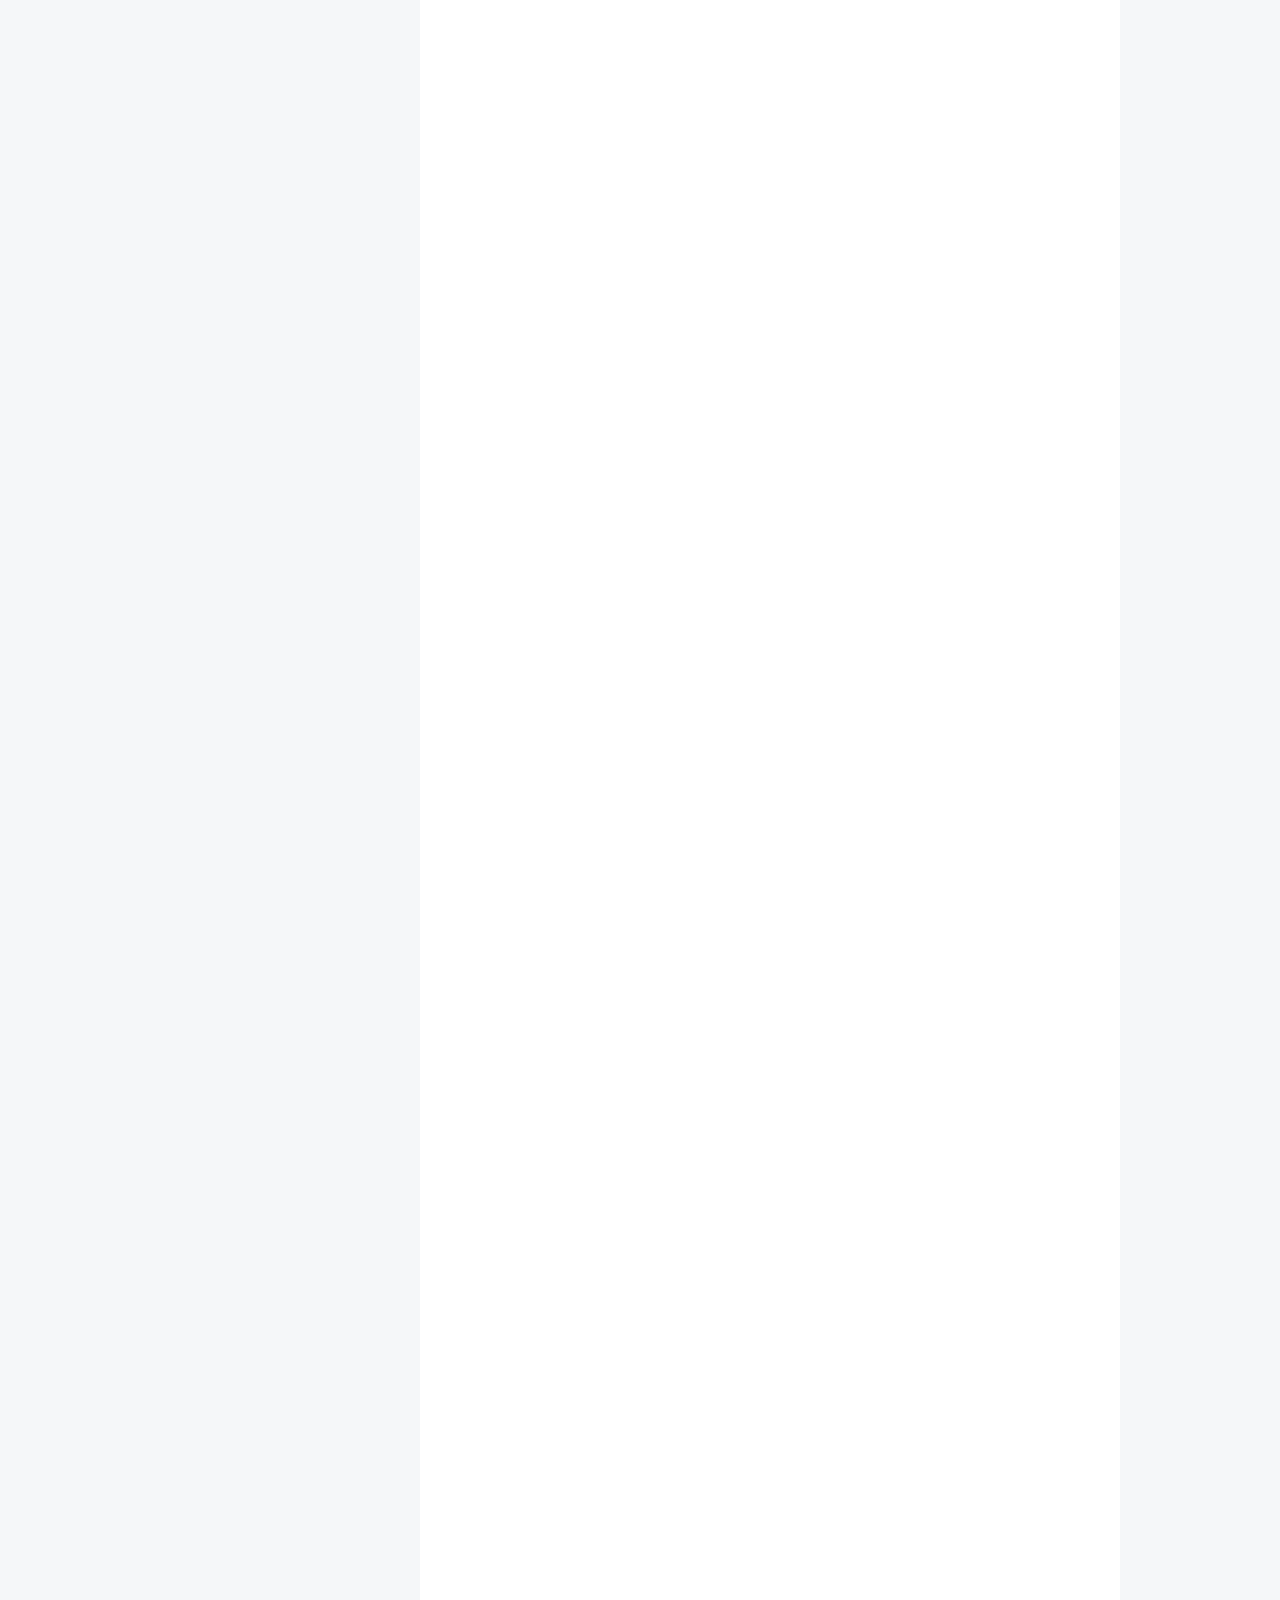
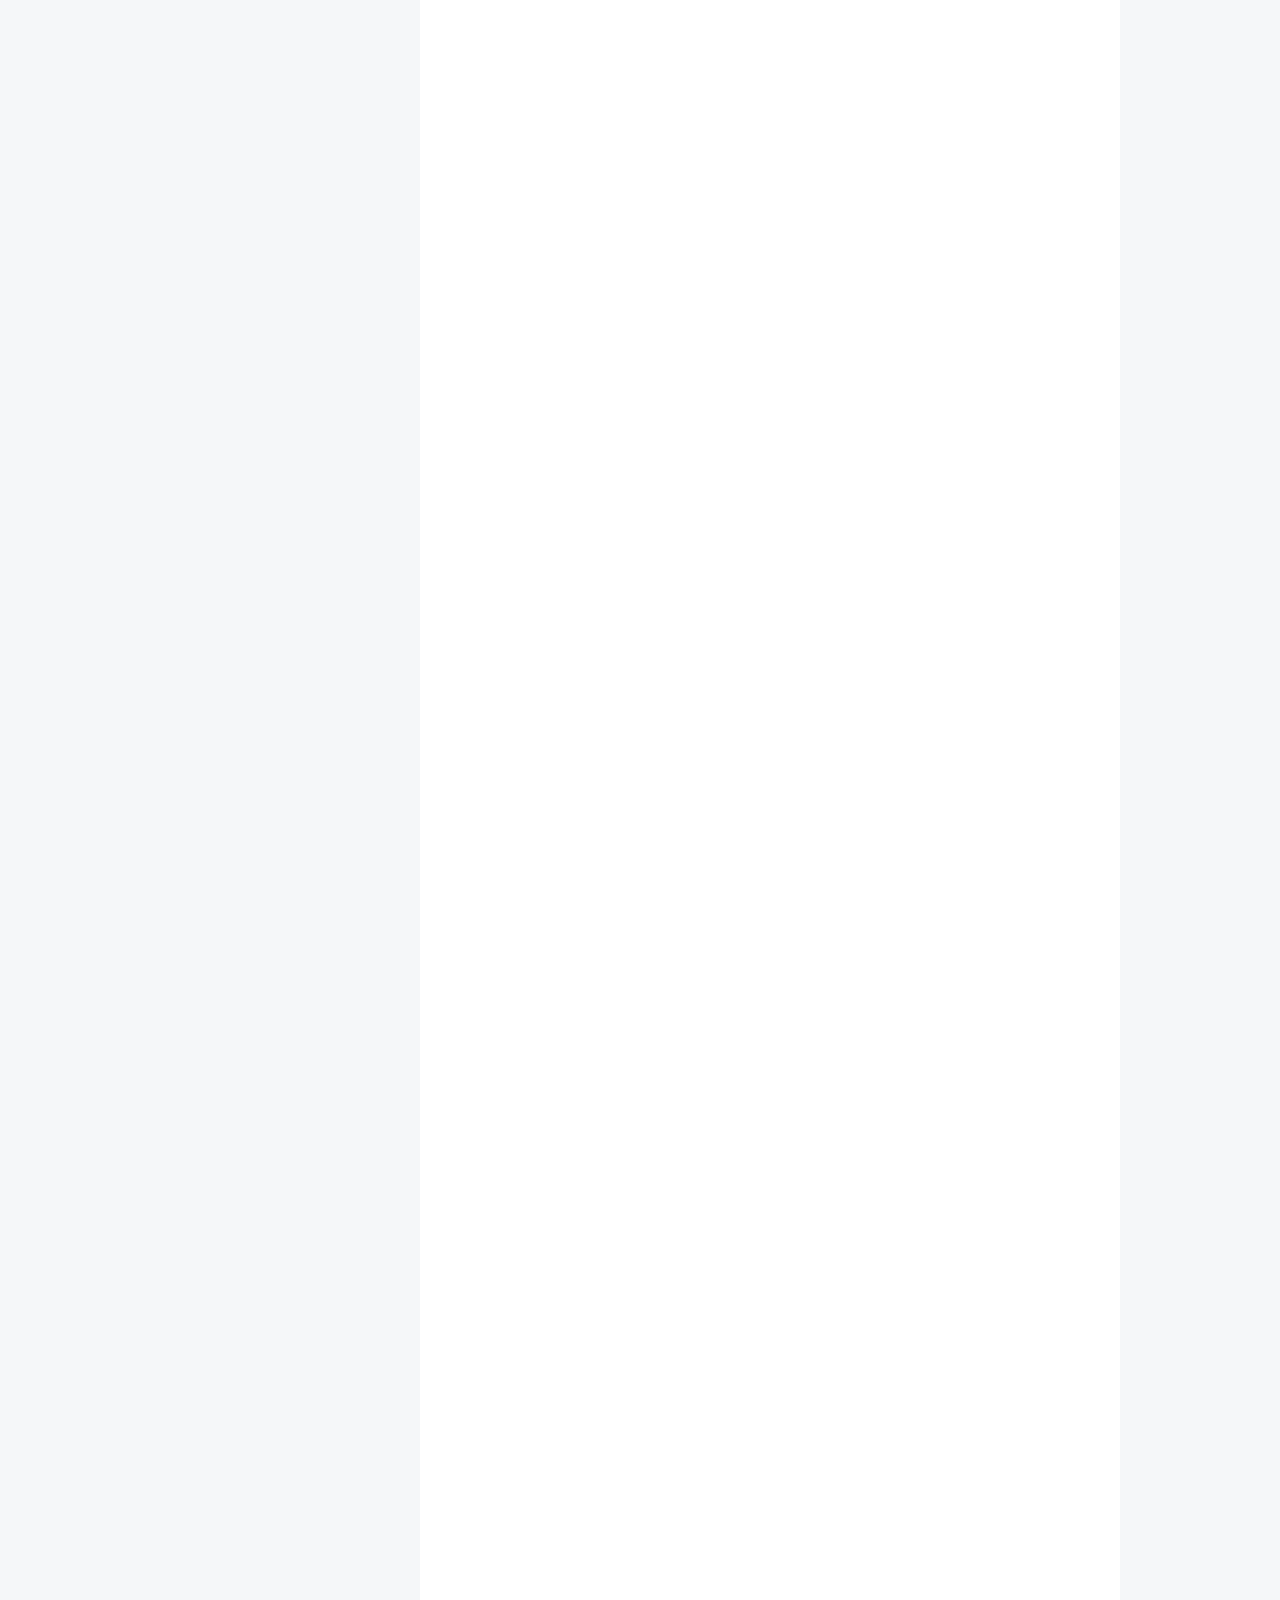
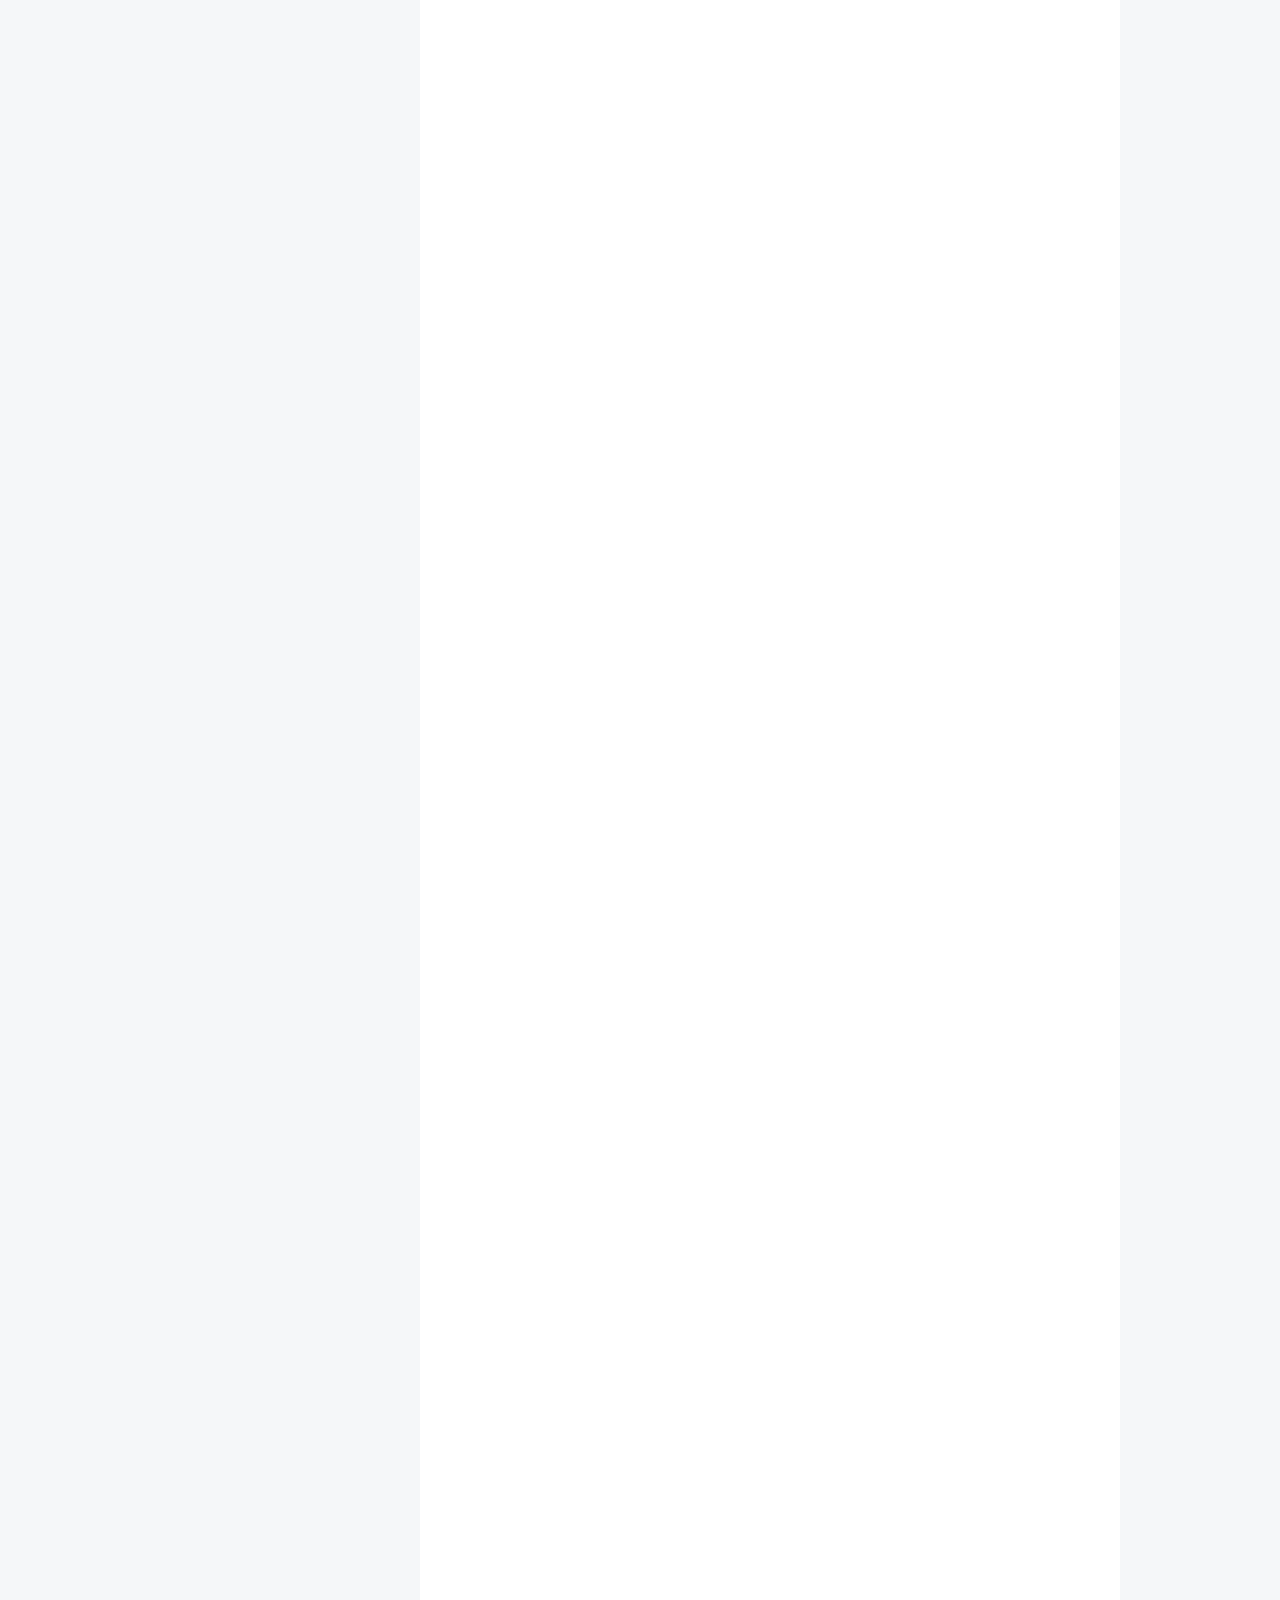
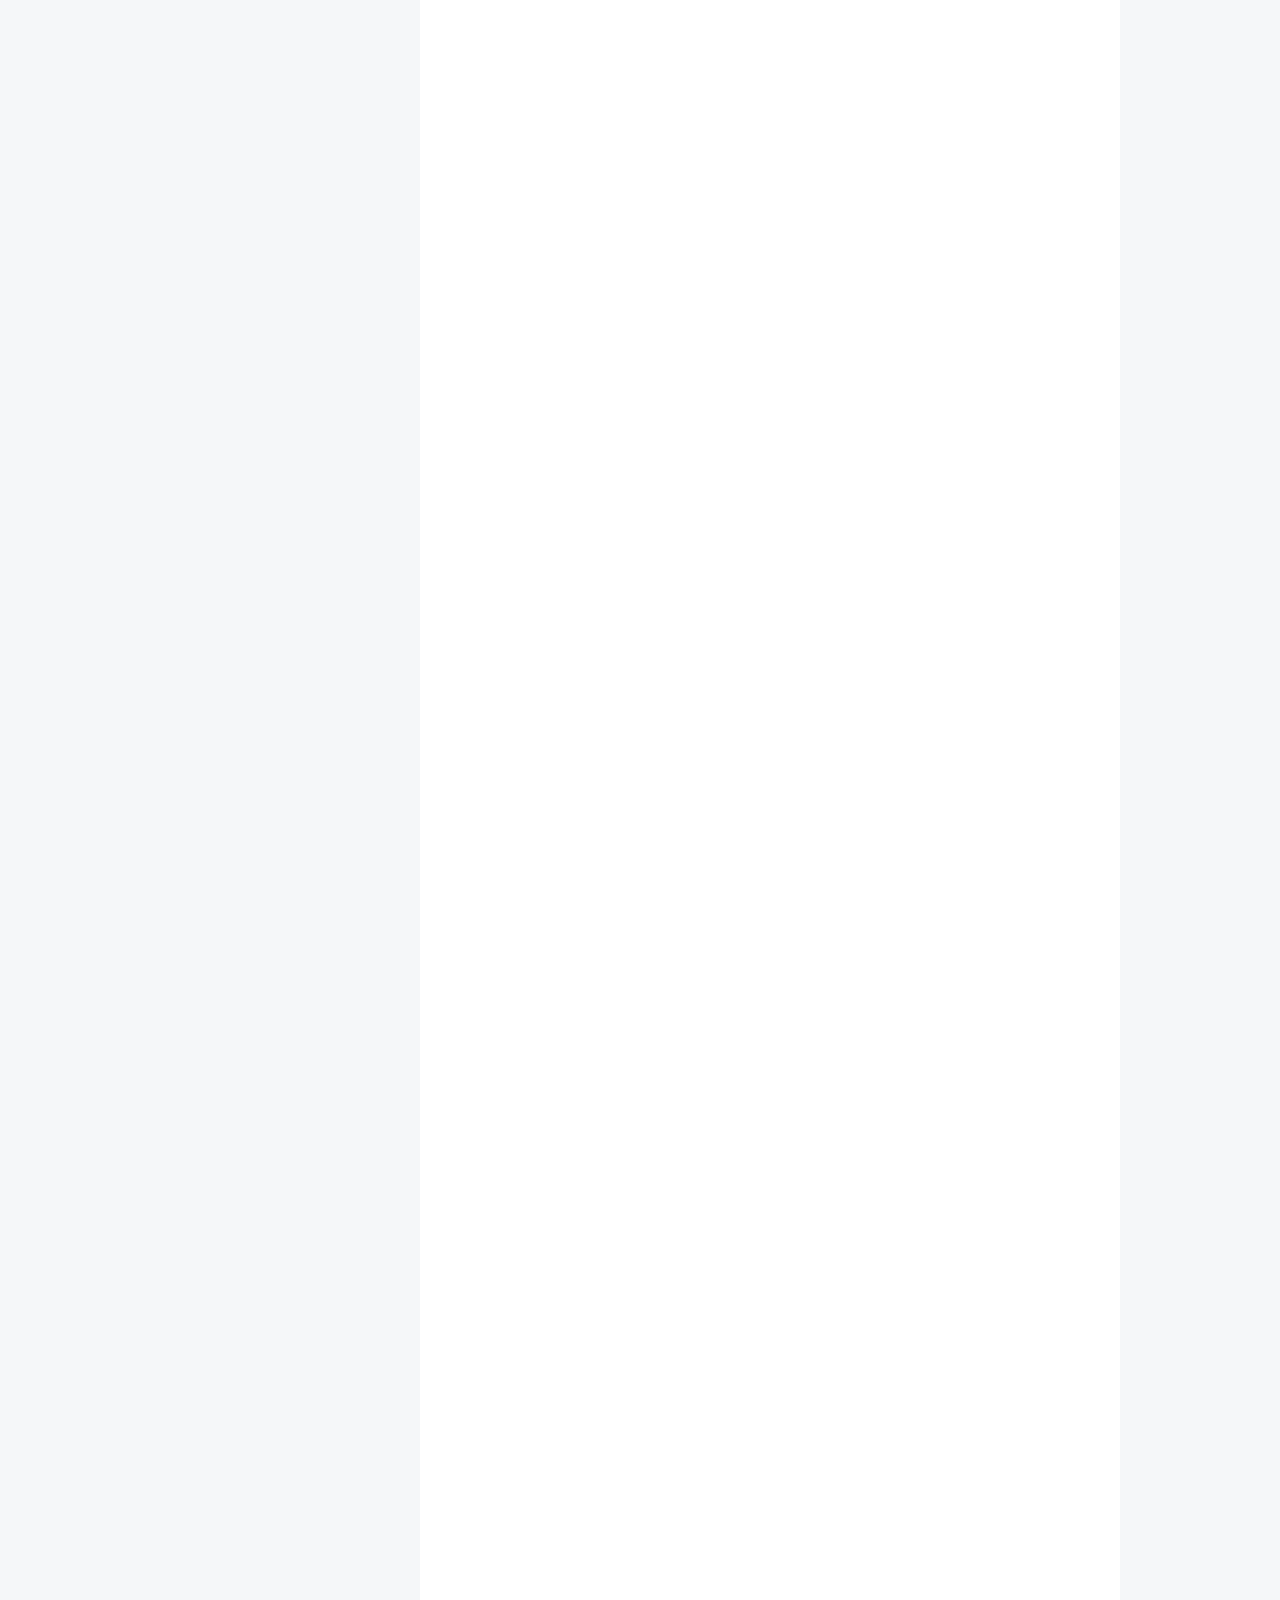
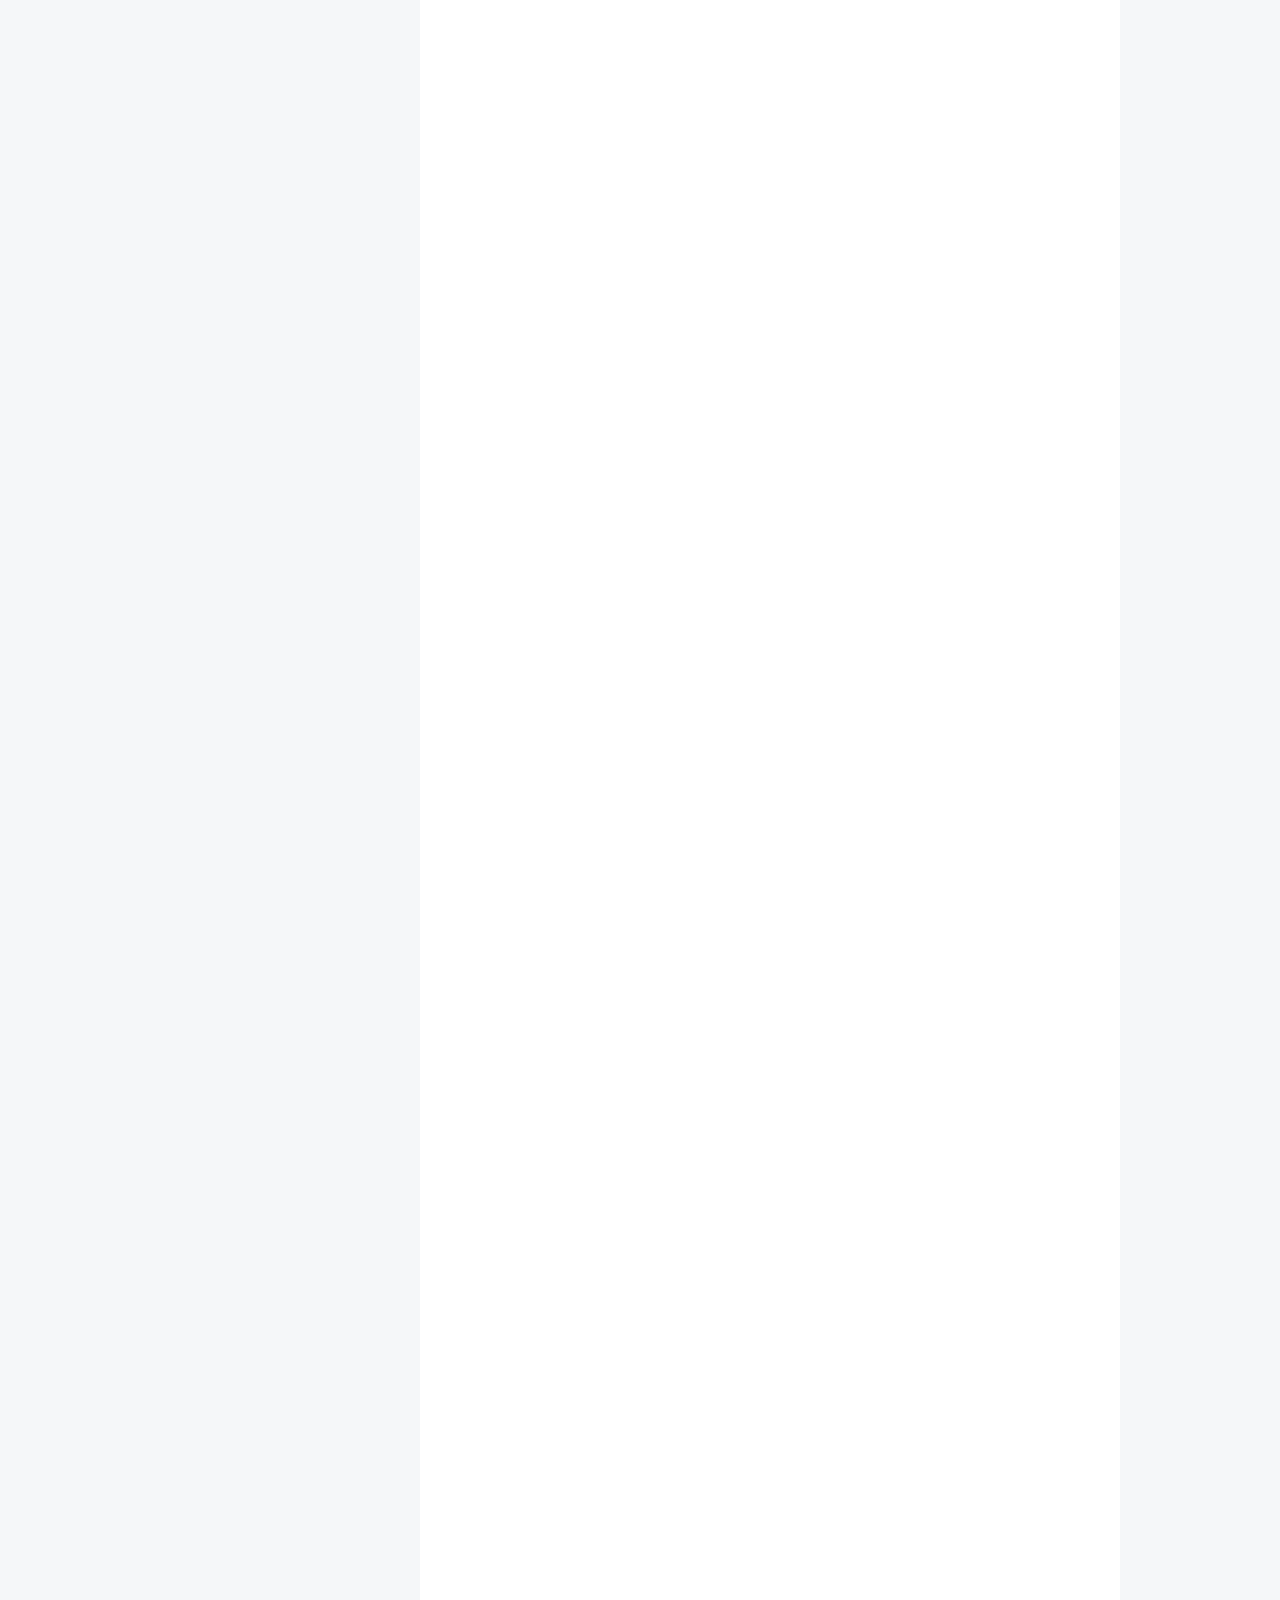
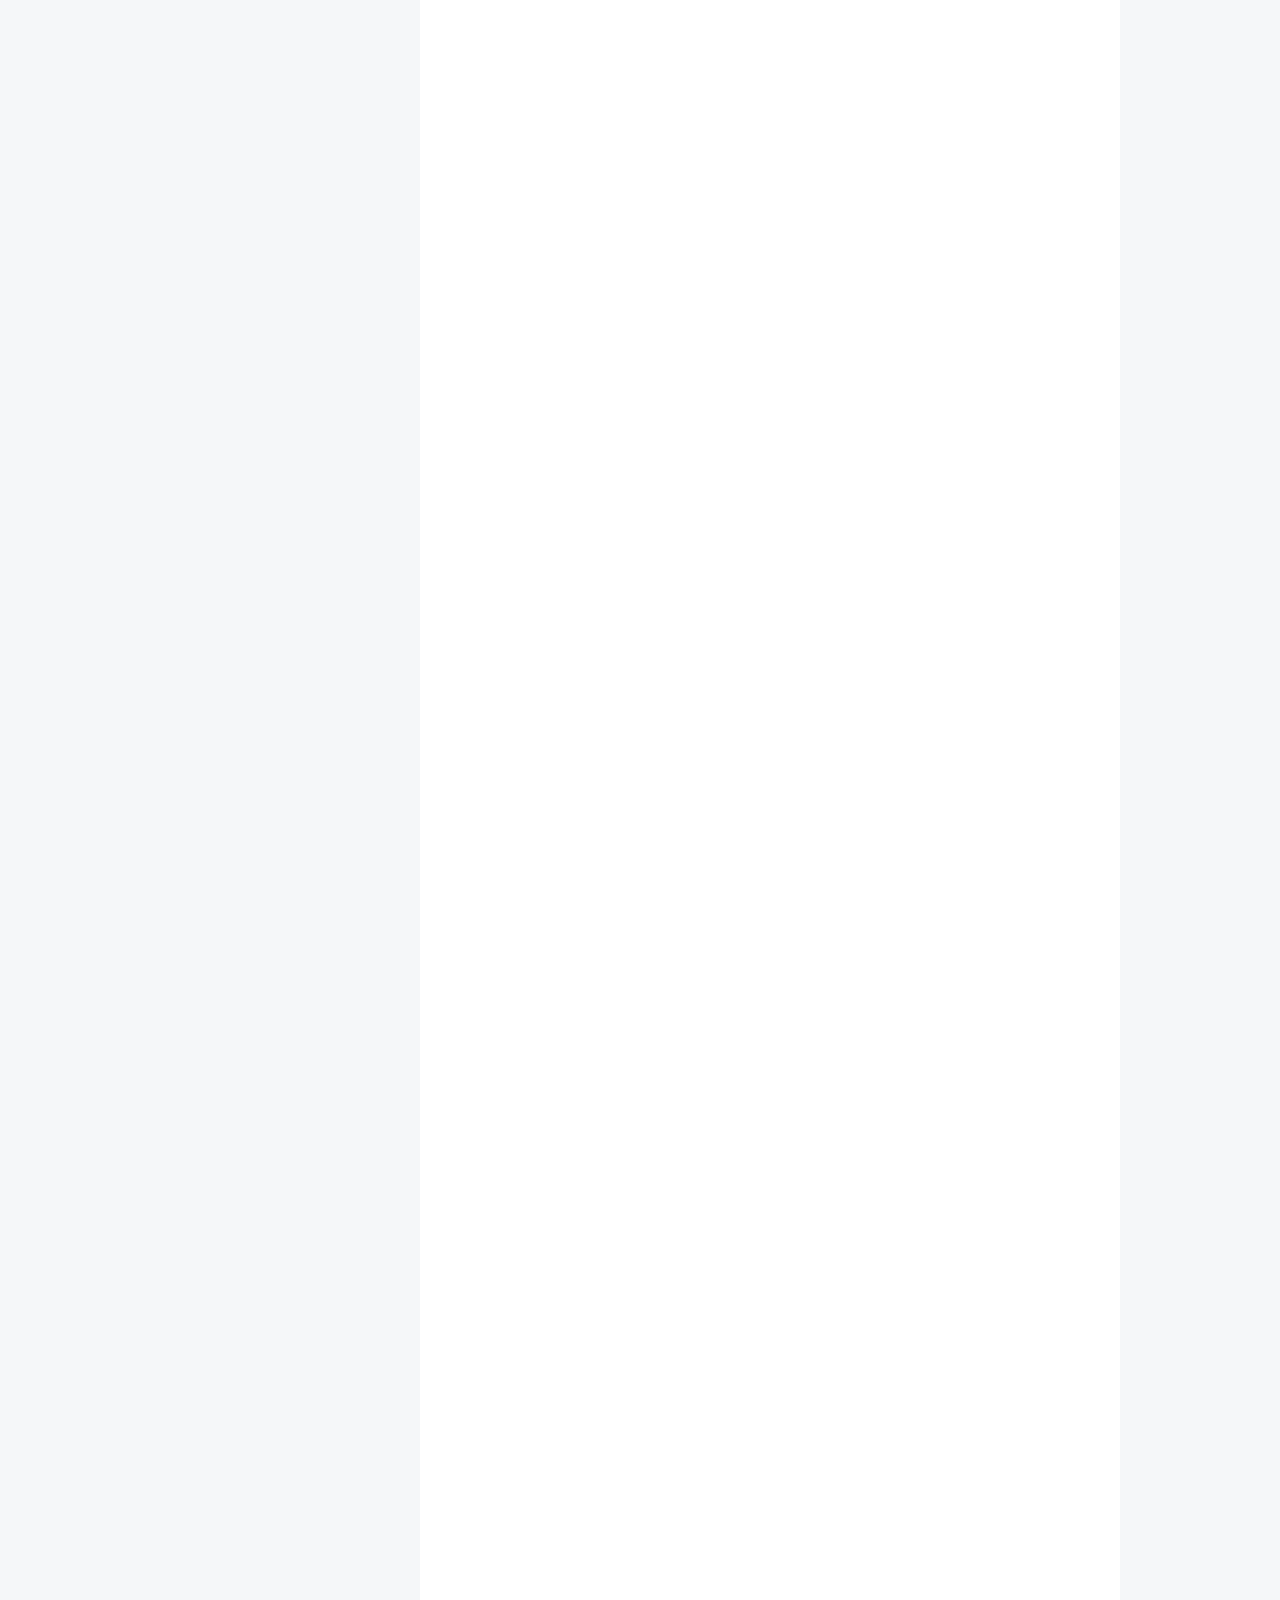
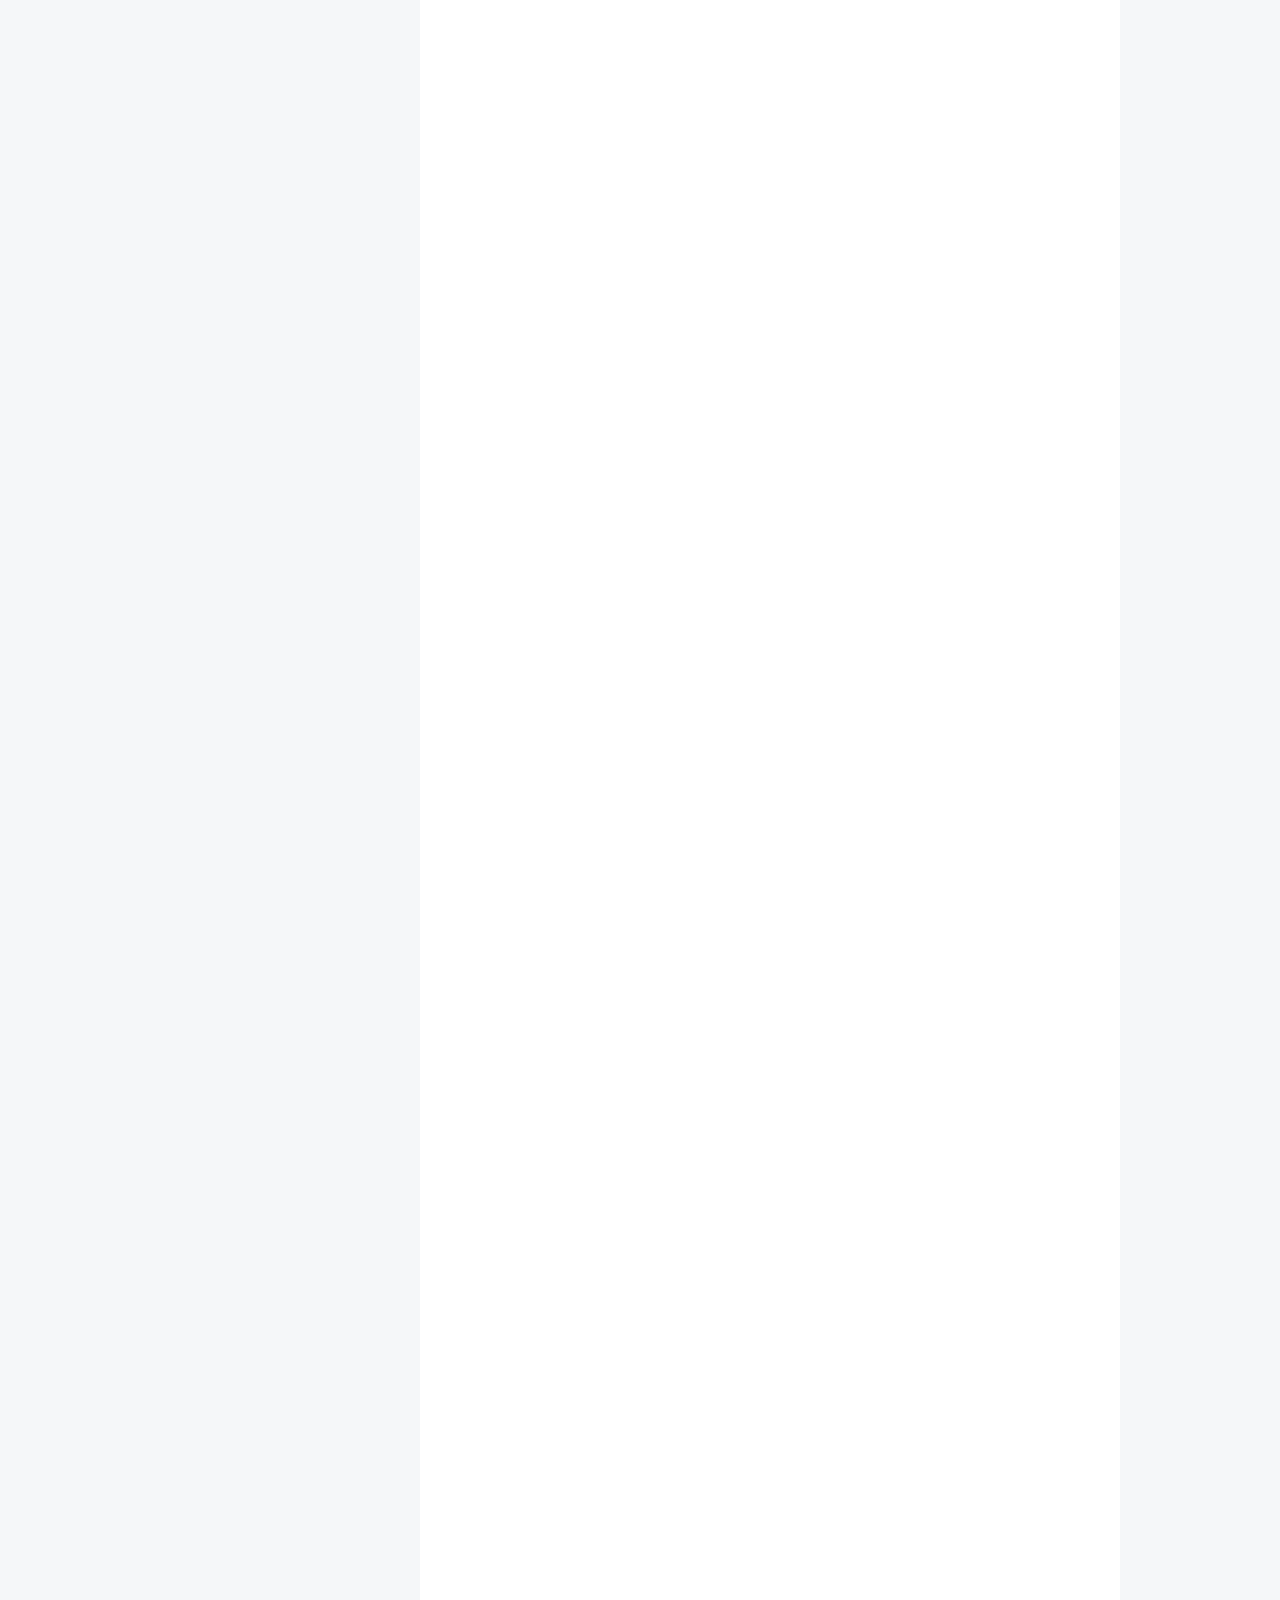
==== commit 6a8b31bf: "Site updated: 2017-08-04 11:31:59" ====
--- a/index.html
+++ b/index.html
@@ -352,11 +352,6 @@
                 <span class="post-meta-item-text">分类于</span>
               
 			  
-				&nbsp; | &nbsp;
-				<span id="/2017/08/01/http协议/"class="leancloud_visitors" data-flag-title="http协议">
-						 &nbsp;阅读次数
-						</span>
-				
               
                 <span itemprop="about" itemscope itemtype="http://schema.org/Thing">
                   <a href="/categories/springmvc/" itemprop="url" rel="index">
@@ -648,11 +643,6 @@
                 <span class="post-meta-item-text">分类于</span>
               
 			  
-				&nbsp; | &nbsp;
-				<span id="/2017/07/31/Java8大排序算法/"class="leancloud_visitors" data-flag-title="Java8大排序算法">
-						 &nbsp;阅读次数
-						</span>
-				
               
                 <span itemprop="about" itemscope itemtype="http://schema.org/Thing">
                   <a href="/categories/Java/" itemprop="url" rel="index">
@@ -1233,11 +1223,6 @@
                 <span class="post-meta-item-text">分类于</span>
               
 			  
-				&nbsp; | &nbsp;
-				<span id="/2017/07/28/springmvc/"class="leancloud_visitors" data-flag-title="springmvc常用注解">
-						 &nbsp;阅读次数
-						</span>
-				
               
                 <span itemprop="about" itemscope itemtype="http://schema.org/Thing">
                   <a href="/categories/springmvc/" itemprop="url" rel="index">
@@ -1768,88 +1753,5 @@
 
 
 
-<!-- custom analytics part create by xiamo -->
-<script src="https://cdn1.lncld.net/static/js/av-core-mini-0.6.1.js"></script>
-<script>AV.initialize("Q19CN3BXrIq4uD2GXCCTGpR0-gzGzoHsz", "rUK1L00I977K2smwjmgoYGYH");</script>
-<script>
-function showTime(Counter) {
-	var query = new AV.Query(Counter);
-	$(".leancloud_visitors").each(function() {
-		var url = $(this).attr("id").trim();
-		query.equalTo("url", url);
-		query.find({
-			success: function(results) {
-				if (results.length == 0) {
-					var content = '0 ' + $(document.getElementById(url)).text();
-					$(document.getElementById(url)).text(content);
-					return;
-				}
-				for (var i = 0; i < results.length; i++) {
-					var object = results[i];
-					var content = object.get('time') + ' ' + $(document.getElementById(url)).text();
-					$(document.getElementById(url)).text(content);
-				}
-			},
-			error: function(object, error) {
-				console.log("Error: " + error.code + " " + error.message);
-			}
-		});
-
-	});
-}
-
-function addCount(Counter) {
-	var Counter = AV.Object.extend("Counter");
-	url = $(".leancloud_visitors").attr('id').trim();
-	title = $(".leancloud_visitors").attr('data-flag-title').trim();
-	var query = new AV.Query(Counter);
-	query.equalTo("url", url);
-	query.find({
-		success: function(results) {
-			if (results.length > 0) {
-				var counter = results[0];
-				counter.fetchWhenSave(true);
-				counter.increment("time");
-				counter.save(null, {
-					success: function(counter) {
-						var content =  counter.get('time') + ' ' + $(document.getElementById(url)).text();
-						$(document.getElementById(url)).text(content);
-					},
-					error: function(counter, error) {
-						console.log('Failed to save Visitor num, with error message: ' + error.message);
-					}
-				});
-			} else {
-				var newcounter = new Counter();
-				newcounter.set("title", title);
-				newcounter.set("url", url);
-				newcounter.set("time", 1);
-				newcounter.save(null, {
-					success: function(newcounter) {
-					    console.log("newcounter.get('time')="+newcounter.get('time'));
-						var content = newcounter.get('time') + ' ' + $(document.getElementById(url)).text();
-						$(document.getElementById(url)).text(content);
-					},
-					error: function(newcounter, error) {
-						console.log('Failed to create');
-					}
-				});
-			}
-		},
-		error: function(error) {
-			console.log('Error:' + error.code + " " + error.message);
-		}
-	});
-}
-$(function() {
-	var Counter = AV.Object.extend("Counter");
-	if ($('.leancloud_visitors').length == 1) {
-		addCount(Counter);
-	} else if ($('.post-title-link').length > 1) {
-		showTime(Counter);
-	}
-}); 
-</script>
-
 </body>
 </html>
